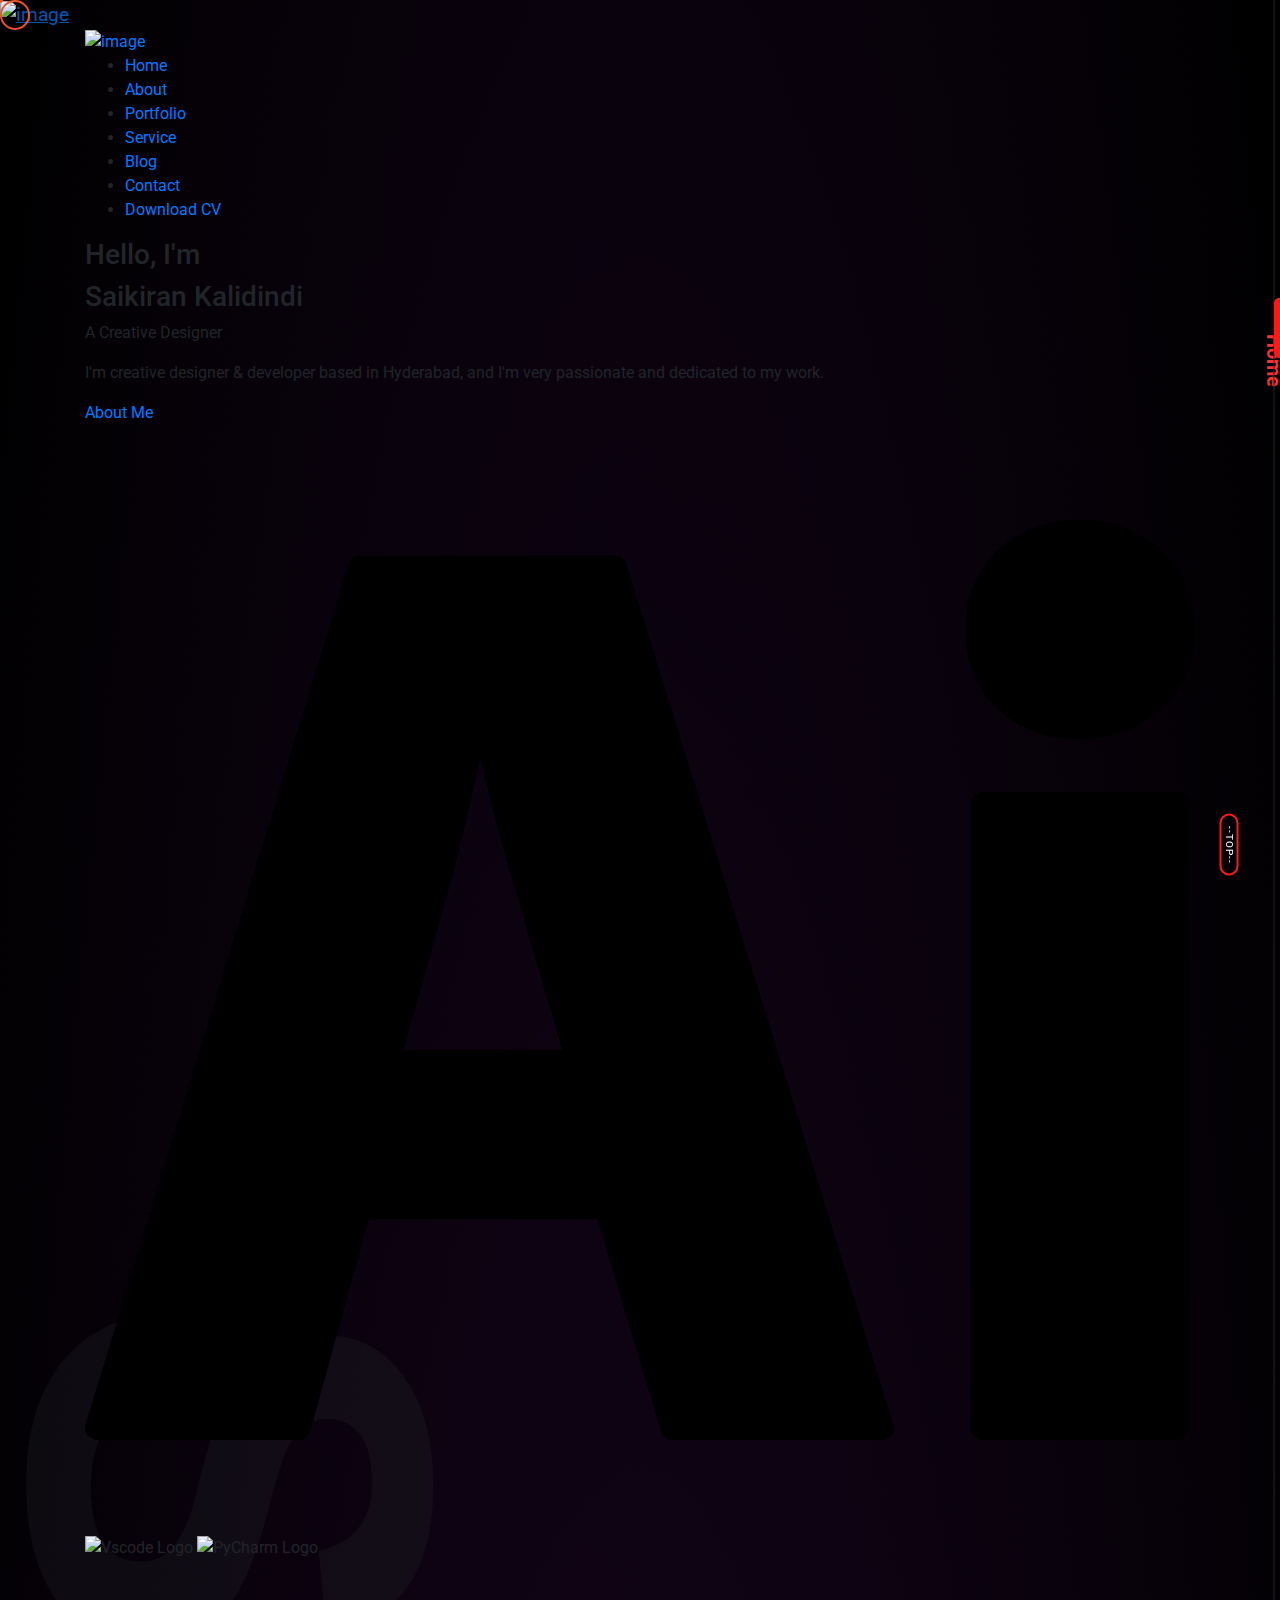
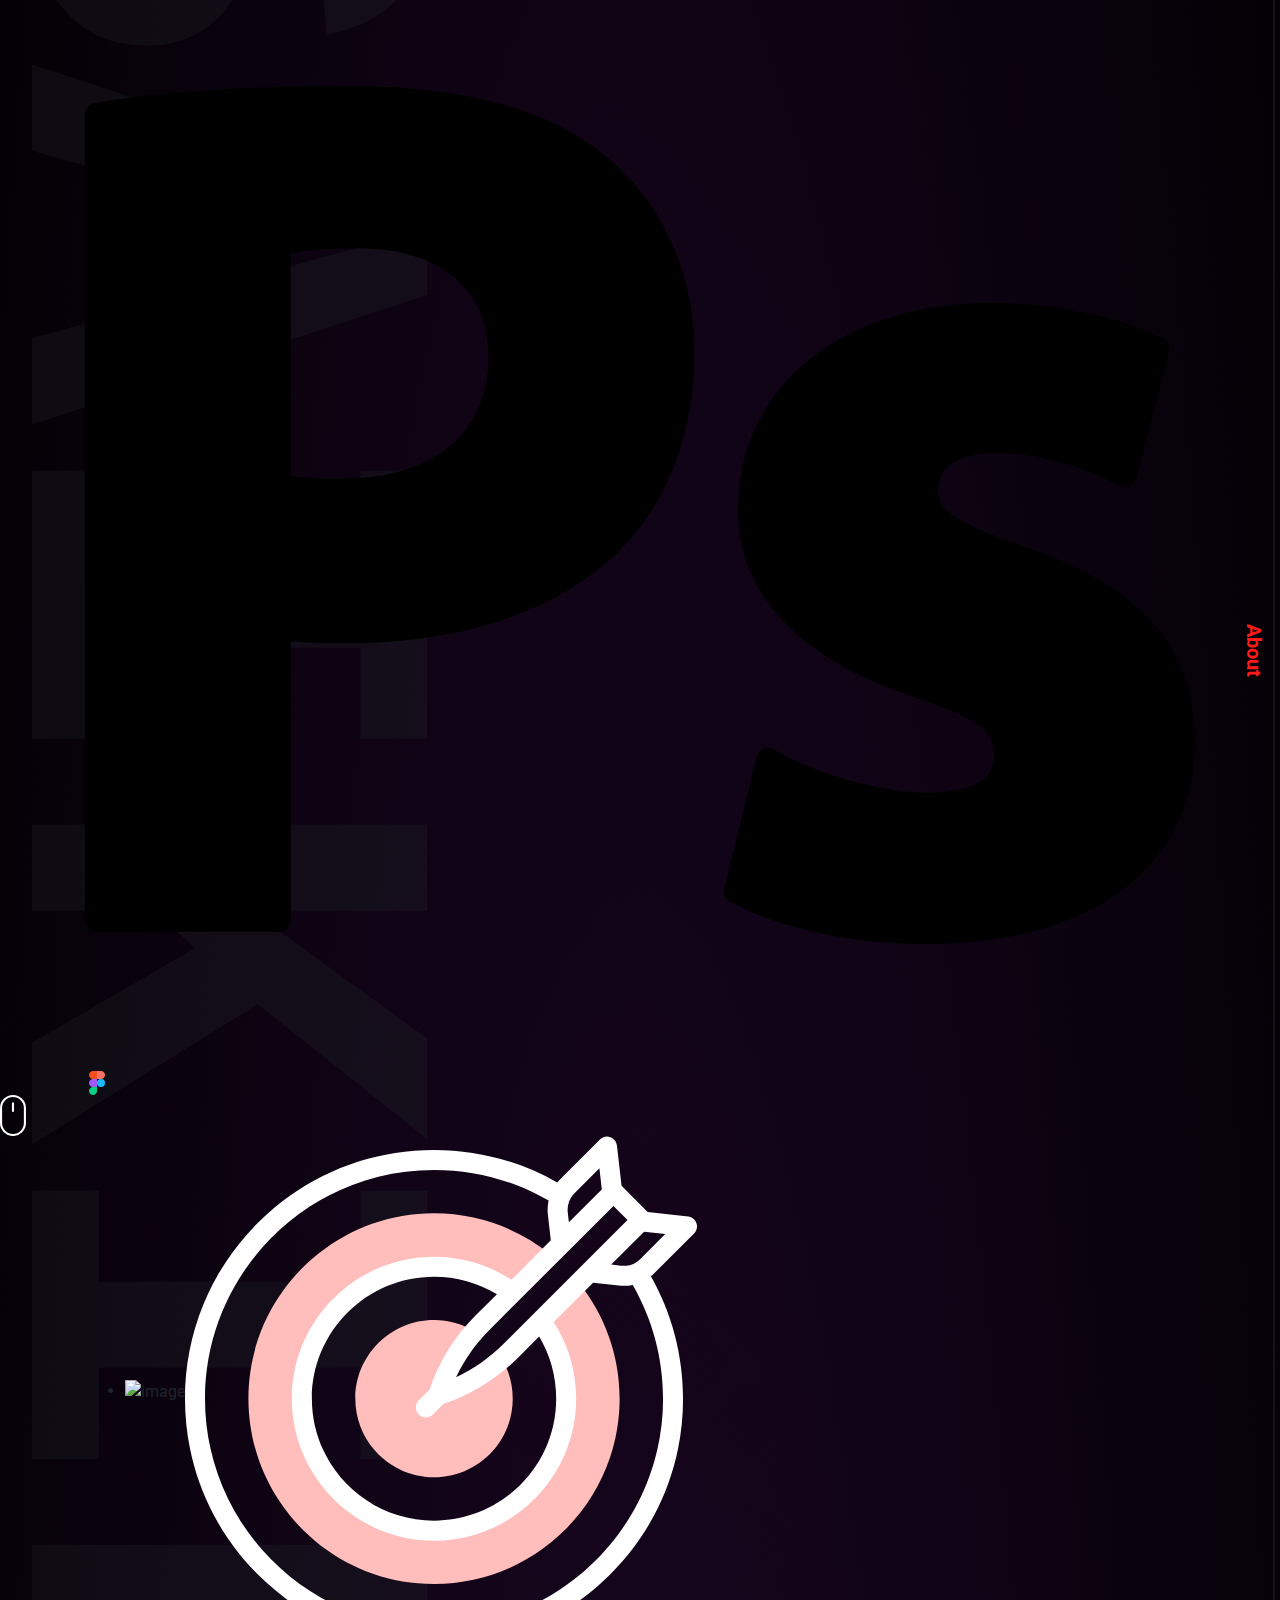
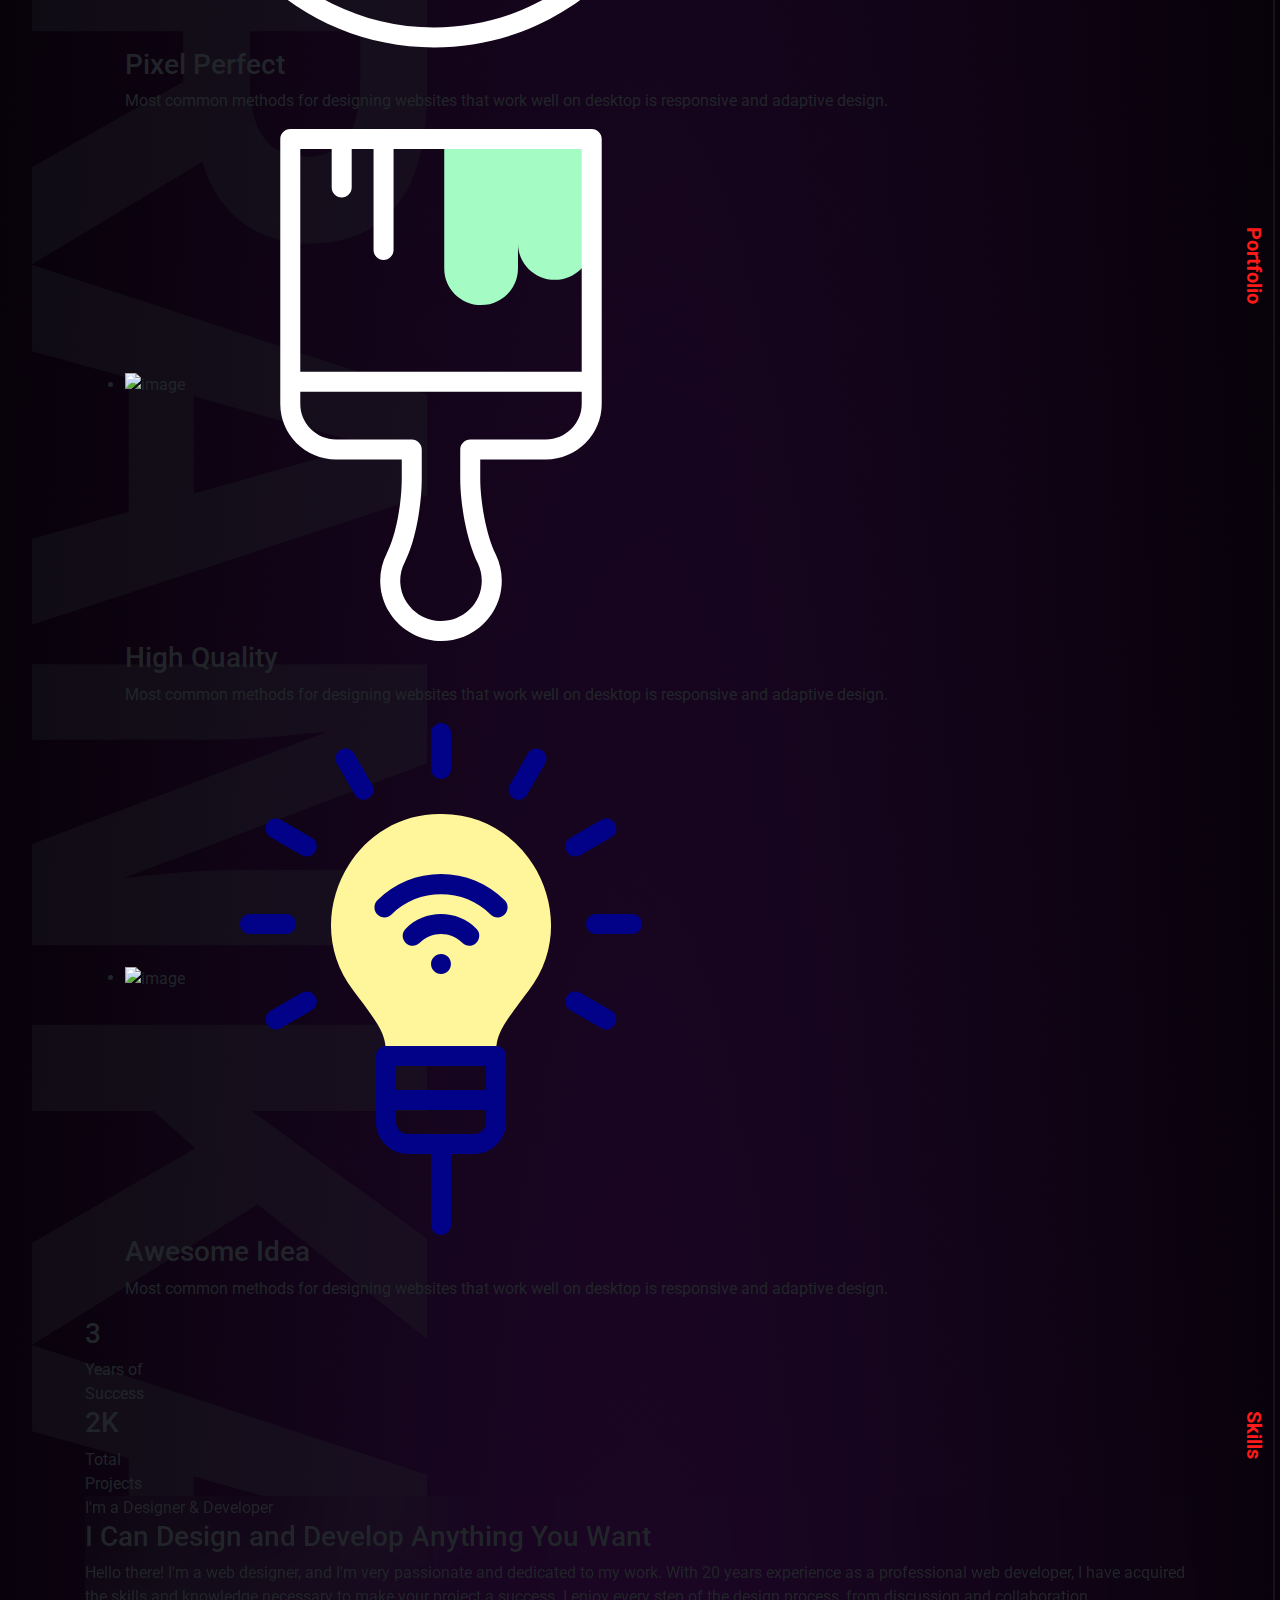
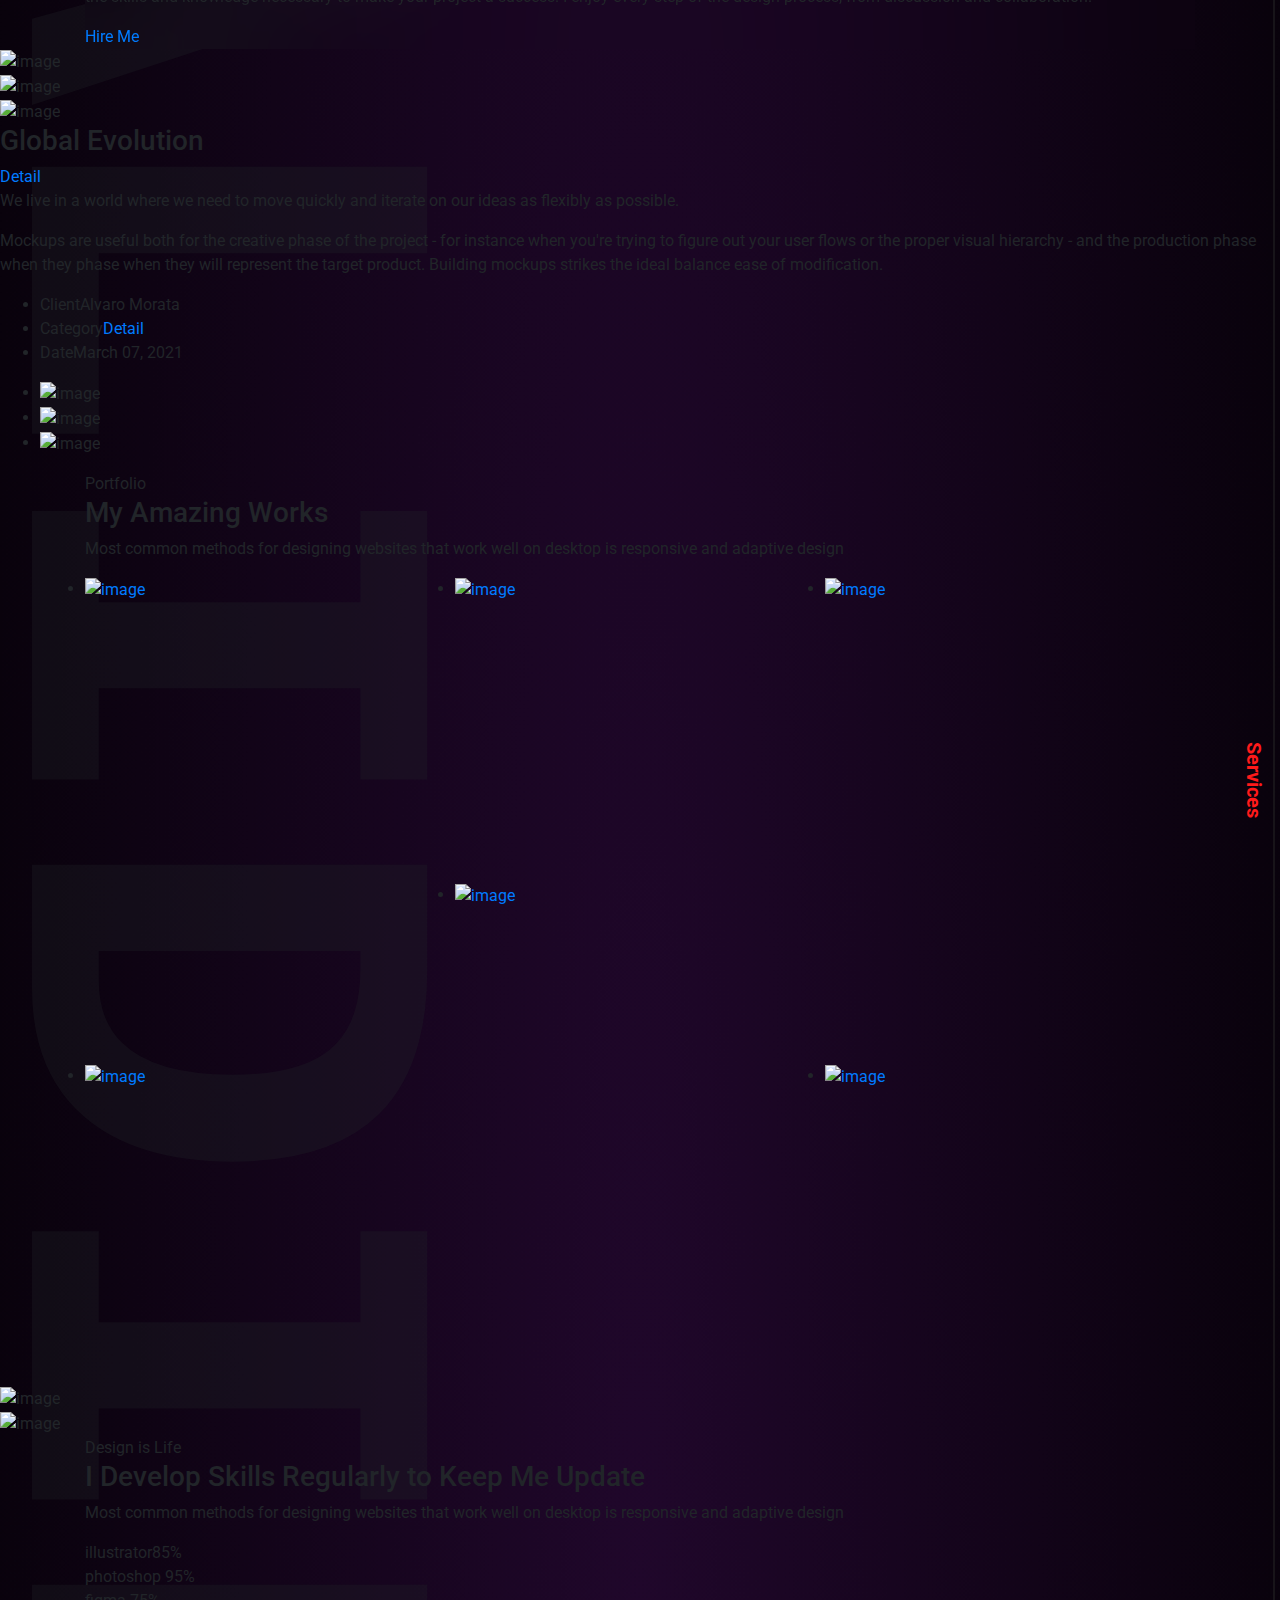
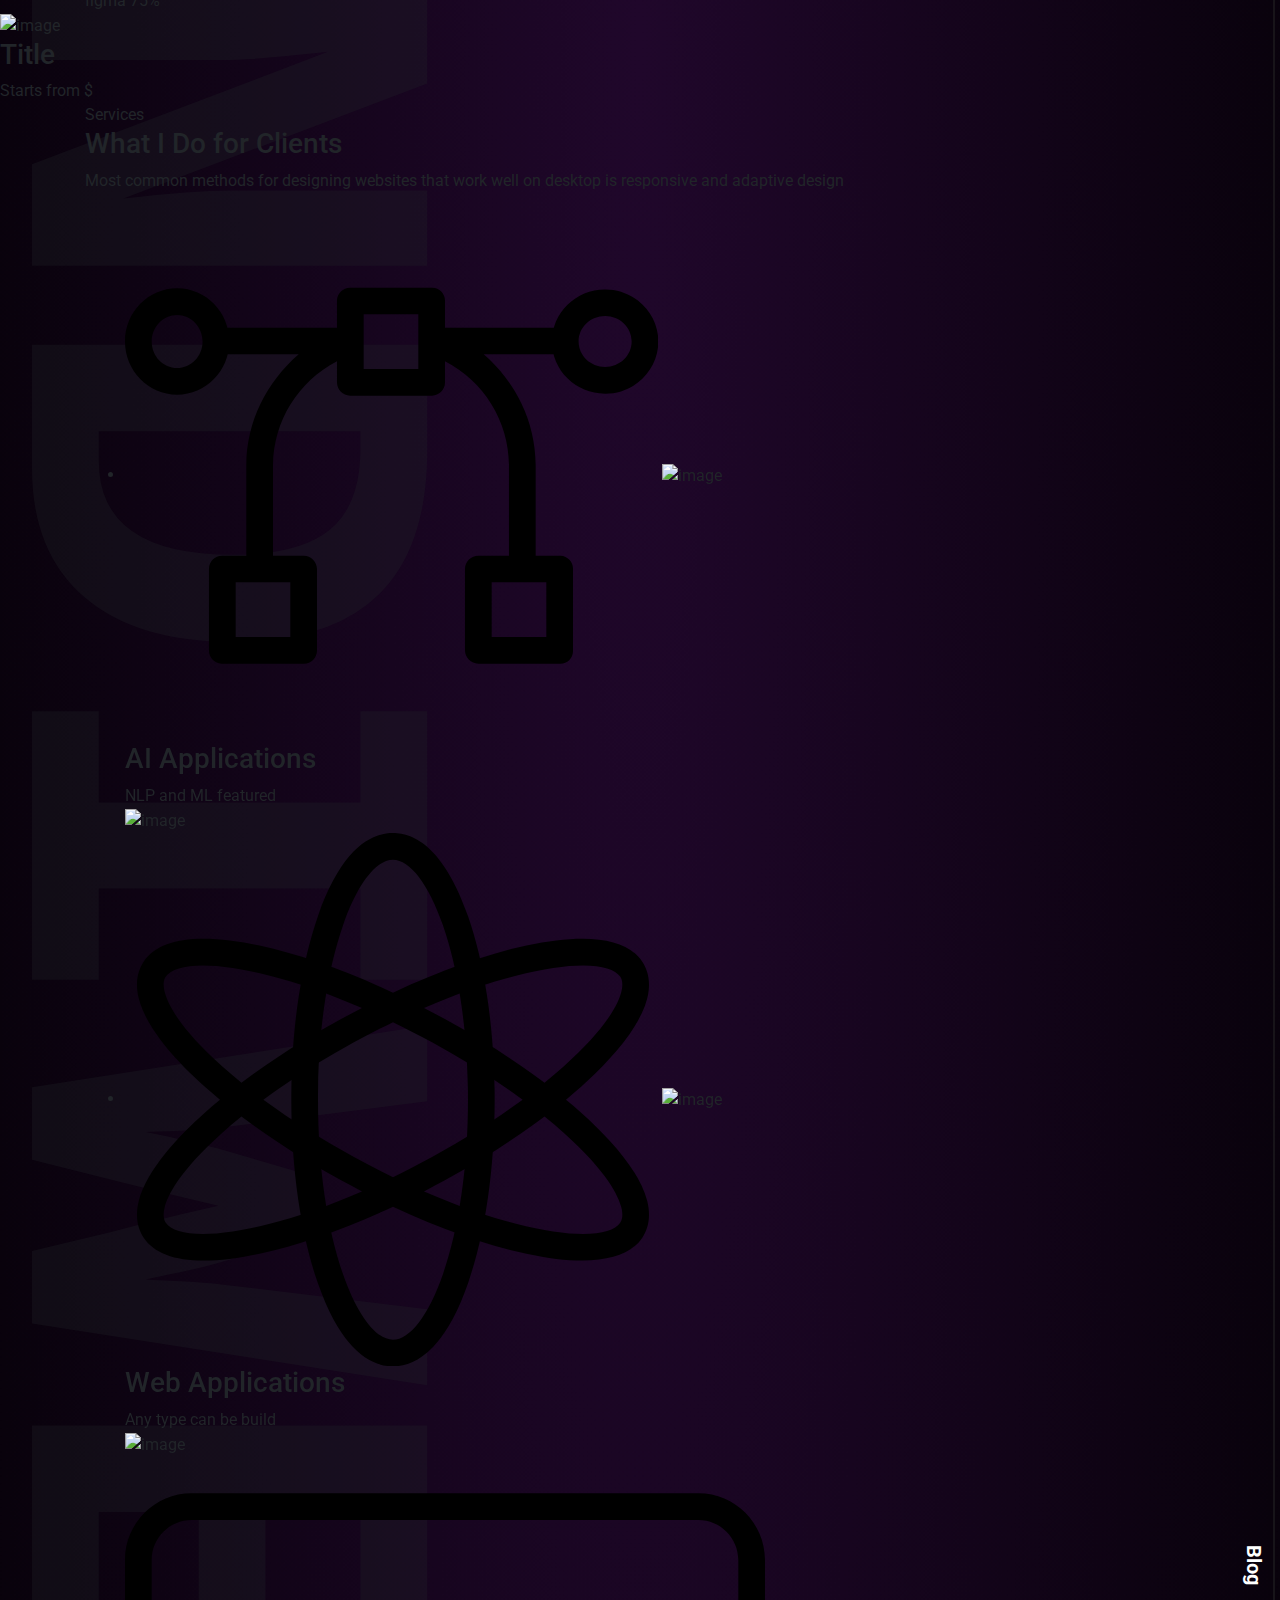
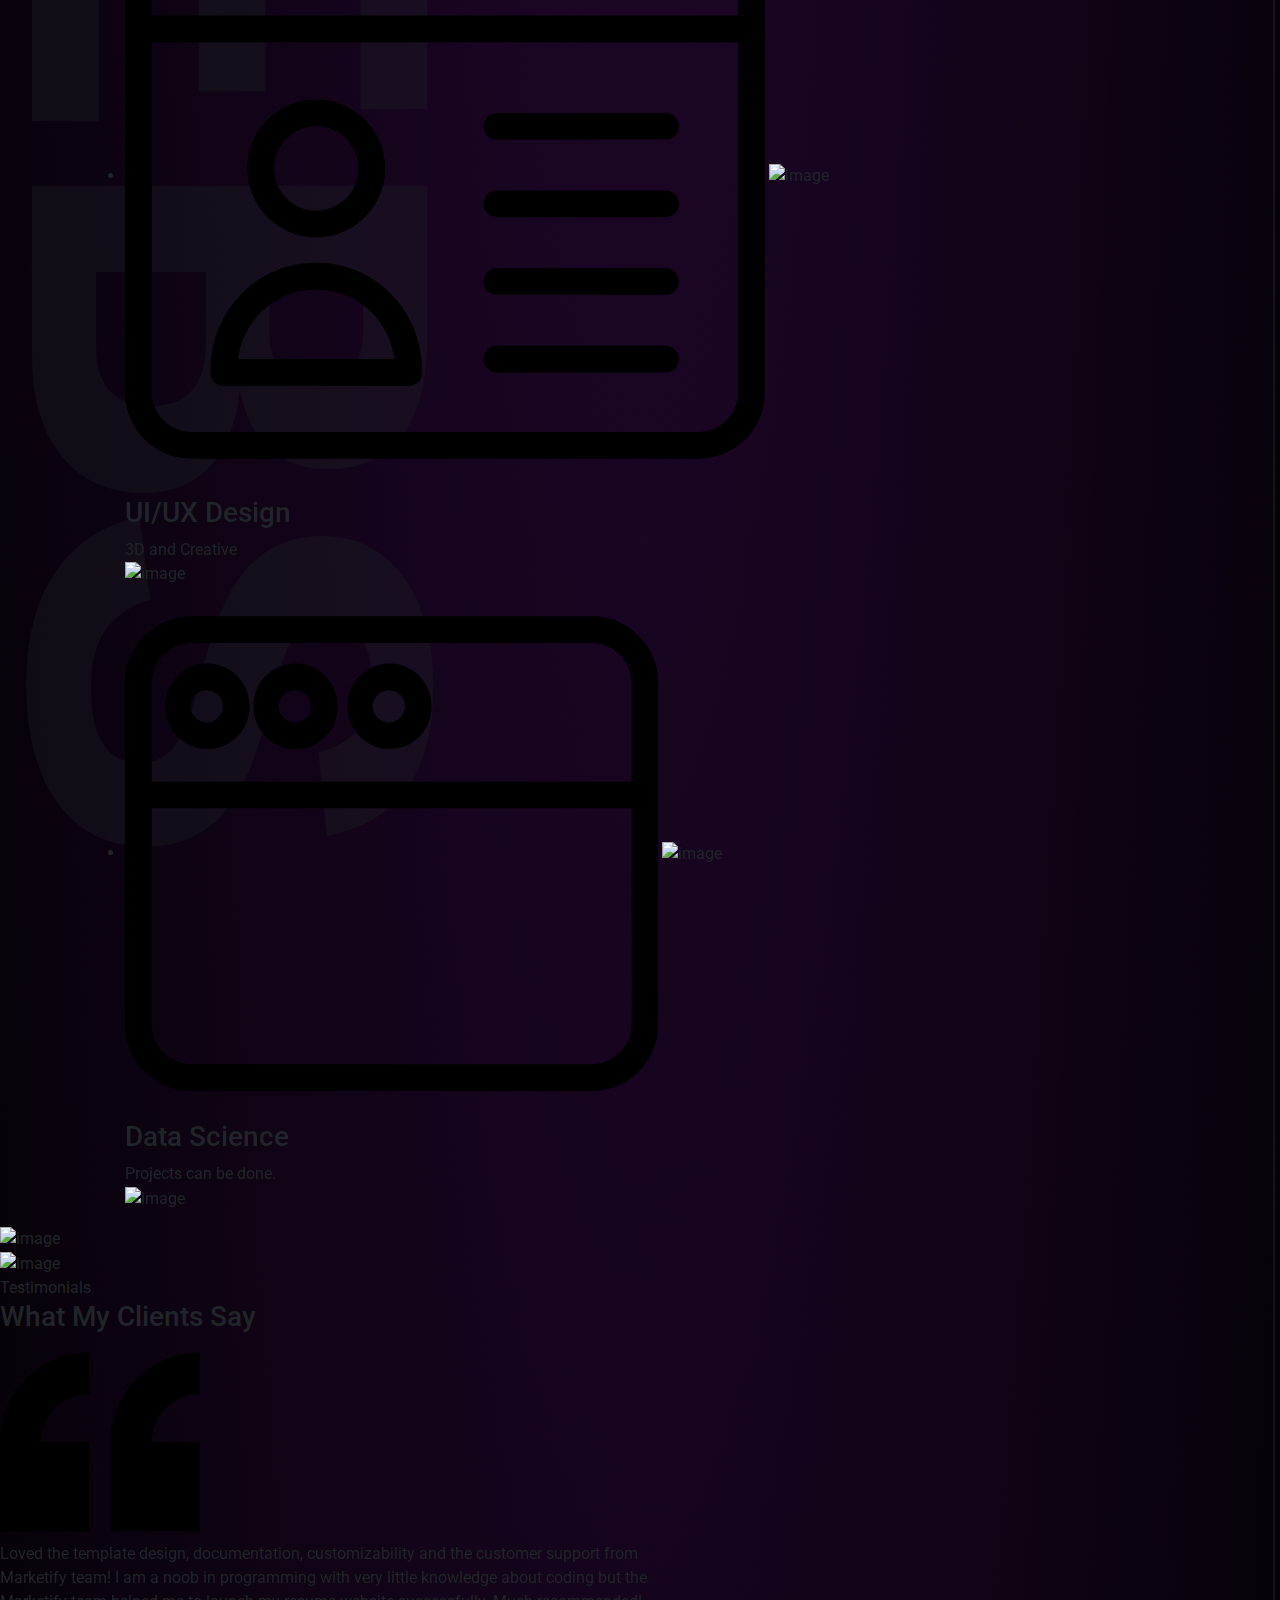
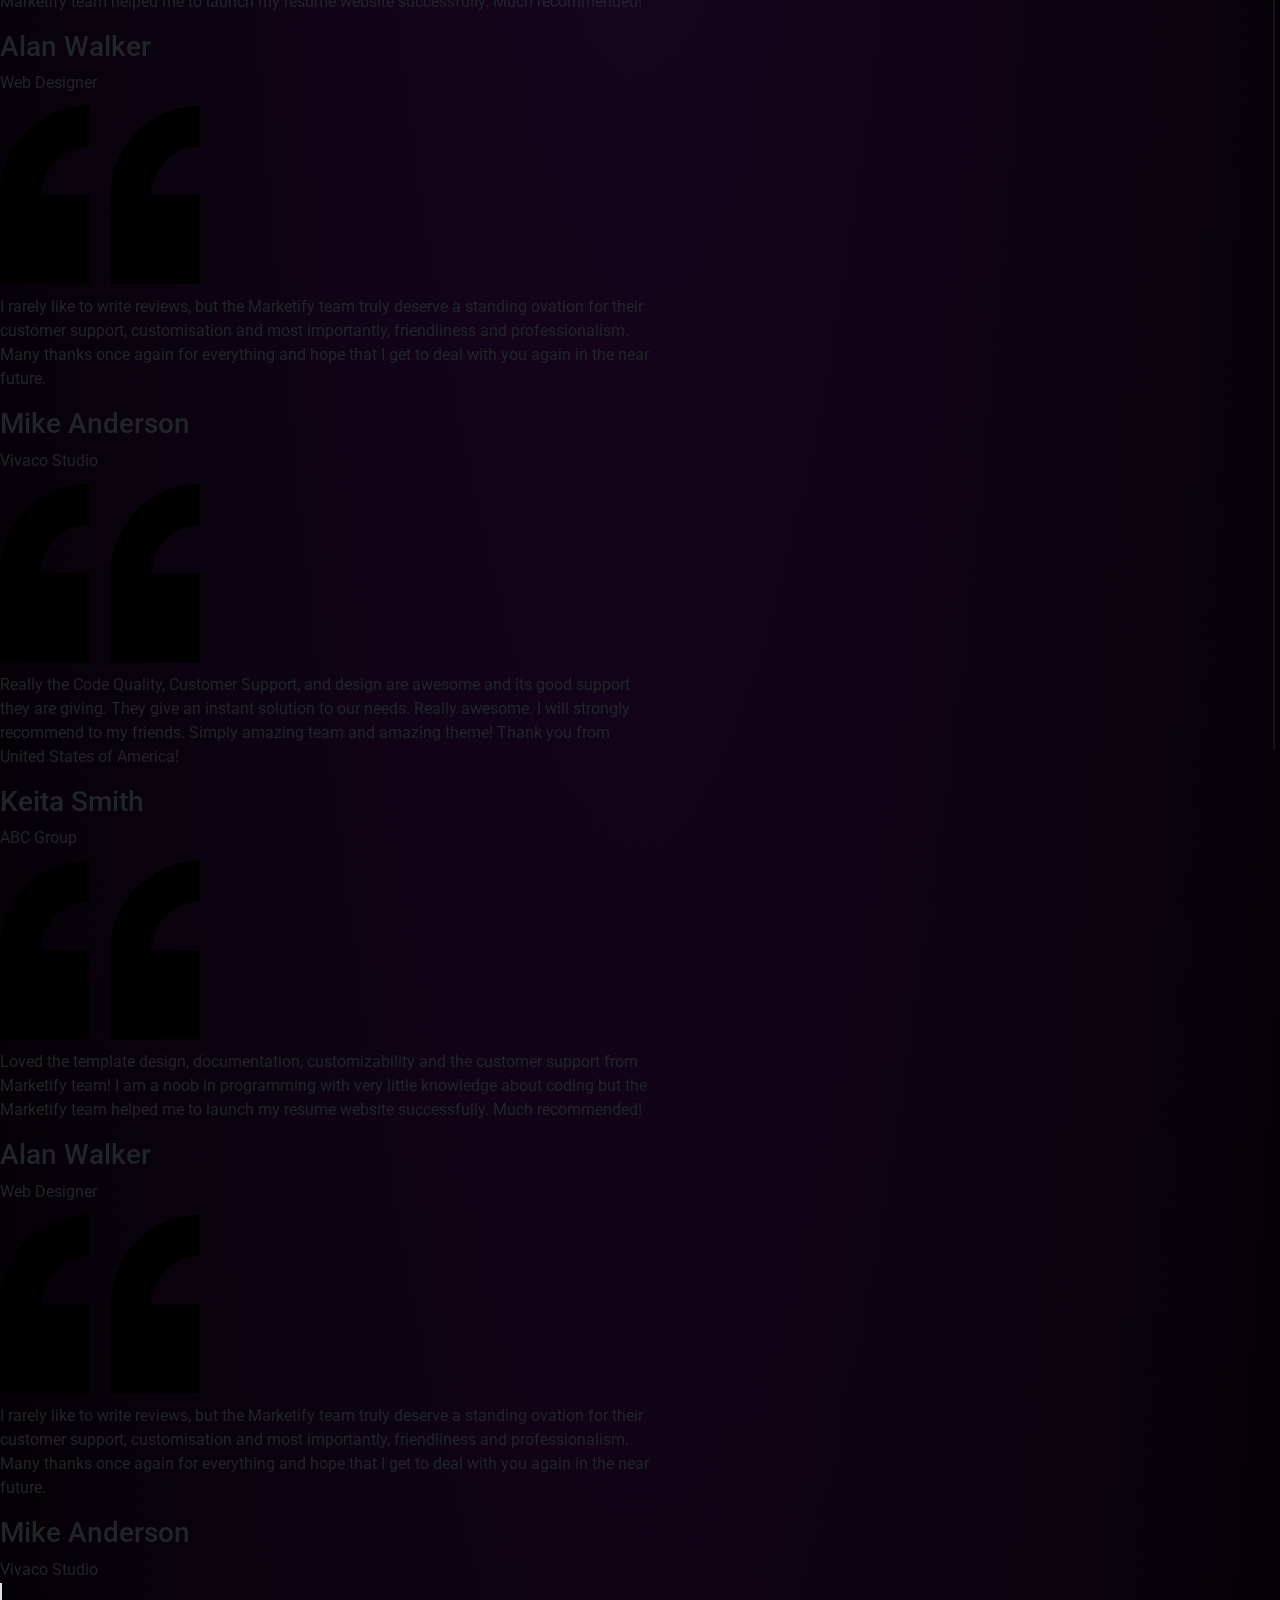
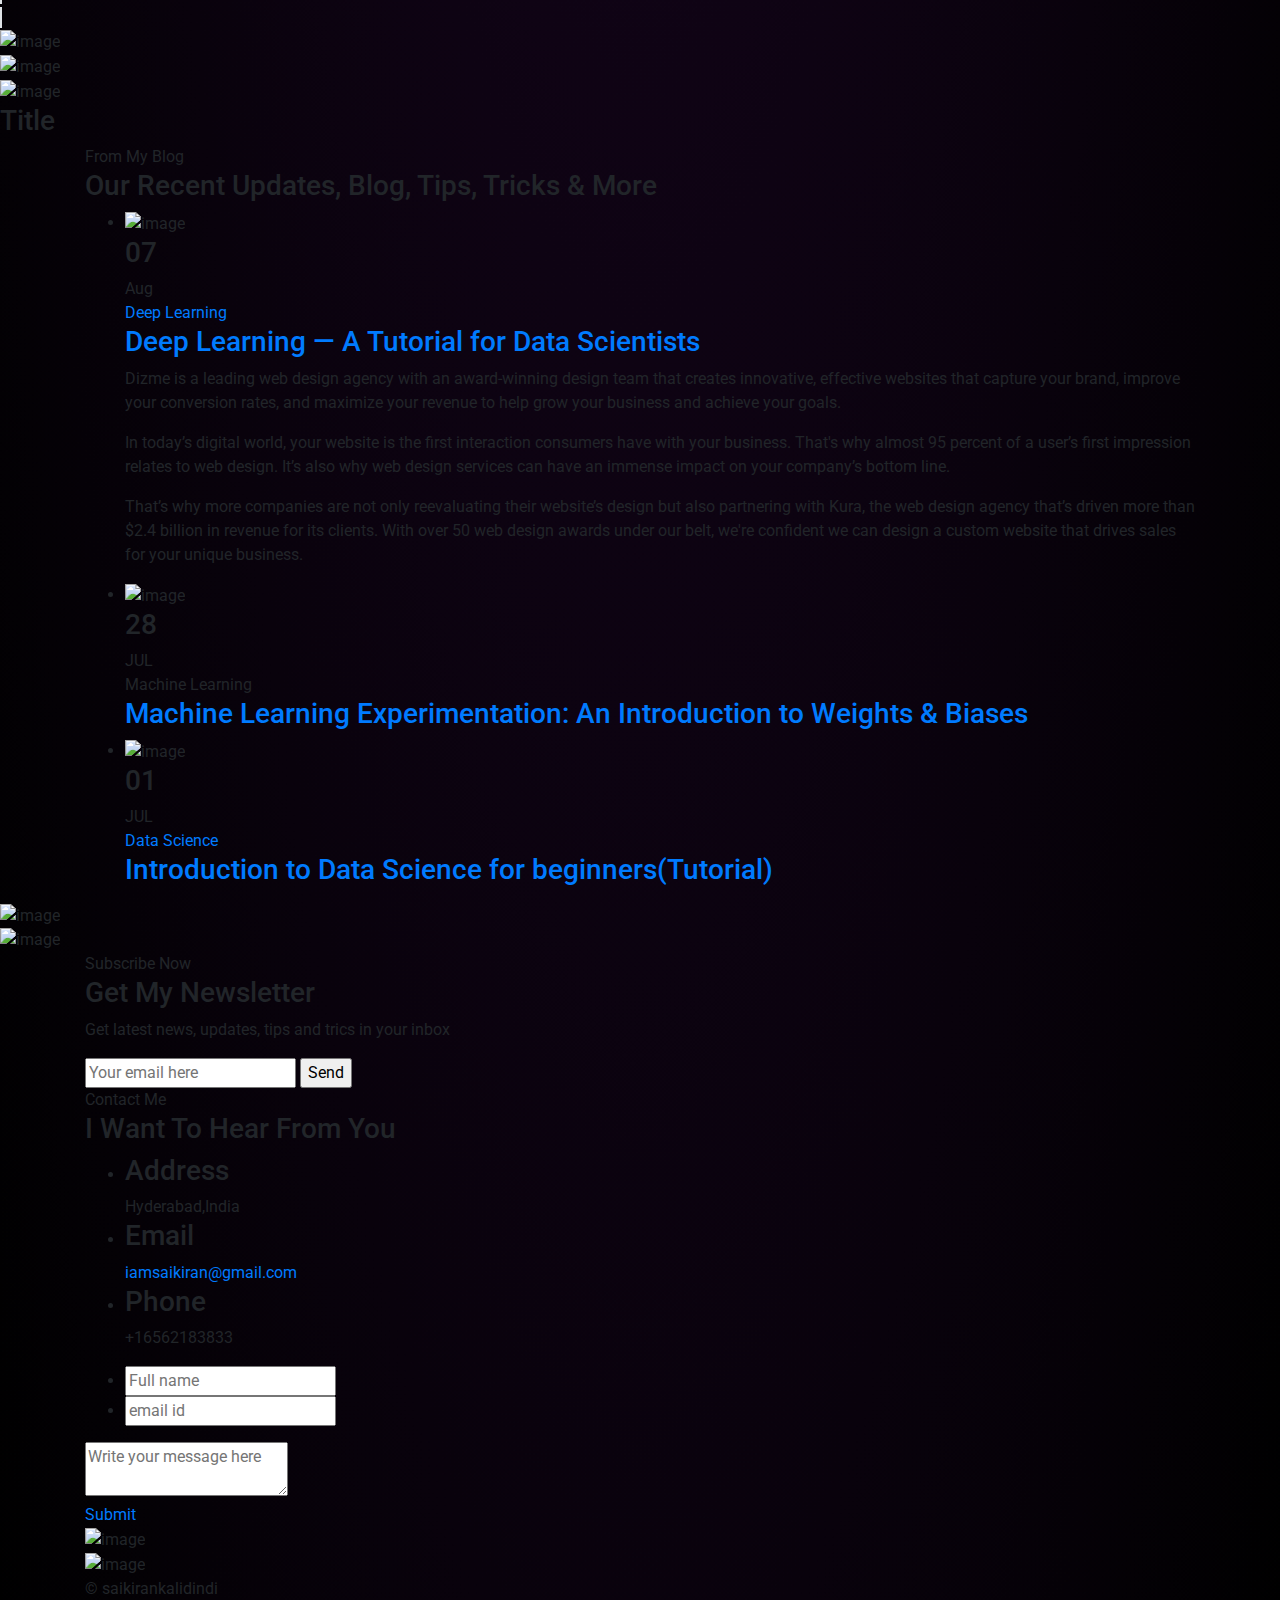
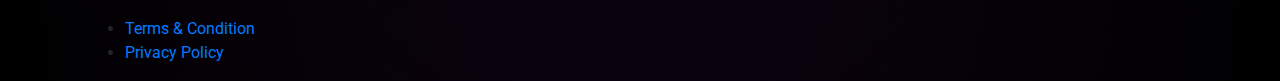
==== main.html @ b74cb687 "pill change" ====
<!DOCTYPE html>
<html lang="en">
  <head>
    <meta http-equiv="Content-Type" content="text/html; charset=UTF-8" />
    <meta name="viewport" content="width=device-width" />
    <title>Home</title>
    <meta name="next-head-count" content="5" />
    <link rel="stylesheet" href="https://fonts.googleapis.com/css?family=Roboto|Varela+Round">
    <link rel="stylesheet" href="https://stackpath.bootstrapcdn.com/bootstrap/4.5.0/css/bootstrap.min.css">
    <link rel="stylesheet" href="https://fonts.googleapis.com/icon?family=Material+Icons">
    <link rel="stylesheet" href="https://maxcdn.bootstrapcdn.com/font-awesome/4.7.0/css/font-awesome.min.css">
    <script src="https://code.jquery.com/jquery-3.5.1.min.js"></script>
    <script src="https://cdn.jsdelivr.net/npm/popper.js@1.16.0/dist/umd/popper.min.js"></script>
    <script src="https://stackpath.bootstrapcdn.com/bootstrap/4.5.0/js/bootstrap.min.js"></script>
    <script type="text/javascript" src="magicmouse.js"></script>
    <link rel="stylesheet" href="index.css">
    <link rel="preconnect" href="https://fonts.gstatic.com/" crossorigin=""/>
    <link rel="stylesheet" href="https://cdnjs.cloudflare.com/ajax/libs/font-awesome/5.15.4/css/all.min.css">
    <link rel="preconnect" href="https://fonts.gstatic.com/" crossorigin="" />
    <link rel="stylesheet" href="font-style.css">
    <link
      rel="preload"
      href="./portfolio/77fda05b67fa8952.css"
      as="style"
    />
    <link
      rel="stylesheet"
      href="./portfolio/77fda05b67fa8952.css"
      data-n-g=""
    />
    <style
      data-href="https://fonts.googleapis.com/css2?family=Jost:ital,wght@0,100;0,200;0,300;0,400;0,500;0,600;0,700;0,800;0,900;1,100;1,200;1,300;1,400;1,500;1,600;1,700;1,800;1,900&amp;display=swap"
    >
        @font-face {
  font-family: "Jost";
  font-style: normal;
  font-weight: 100;
  font-display: swap;
  src: url(https://fonts.gstatic.com/s/jost/v13/92zPtBhPNqw79Ij1E865zBUv7myjJAVF.woff)
    format("woff");
}
@font-face {
  font-family: "Jost";
  font-style: normal;
  font-weight: 200;
  font-display: swap;
  src: url(https://fonts.gstatic.com/s/jost/v13/92zPtBhPNqw79Ij1E865zBUv7mwjJQVF.woff)
    format("woff");
}
@font-face {
  font-family: "Jost";
  font-style: normal;
  font-weight: 300;
  font-display: swap;
  src: url(https://fonts.gstatic.com/s/jost/v13/92zPtBhPNqw79Ij1E865zBUv7mz9JQVF.woff)
    format("woff");
}
@font-face {
  font-family: "Jost";
  font-style: normal;
  font-weight: 400;
  font-display: swap;
  src: url(https://fonts.gstatic.com/s/jost/v13/92zPtBhPNqw79Ij1E865zBUv7myjJQVF.woff)
    format("woff");
}
@font-face {
  font-family: "Jost";
  font-style: normal;
  font-weight: 500;
  font-display: swap;
  src: url(https://fonts.gstatic.com/s/jost/v13/92zPtBhPNqw79Ij1E865zBUv7myRJQVF.woff)
    format("woff");
}
@font-face {
  font-family: "Jost";
  font-style: normal;
  font-weight: 600;
  font-display: swap;
  src: url(https://fonts.gstatic.com/s/jost/v13/92zPtBhPNqw79Ij1E865zBUv7mx9IgVF.woff)
    format("woff");
}

  </style>
  <style>
    .background-text {
      font-family: monospace;
      font-size: 600px;
      font-weight: bold;
      position: absolute;
      top: 565%;
      left: 15%;
      transform: translate(-50%, -50%) rotate(90deg); /* Rotate by 90 degrees */
      z-index: -1;
      opacity: 0.3;
    }
  </style>
<style>
  .dizme_tm_about{
    position: relative;
    overflow: hidden;
  }

  .dizme_tm_about::before {
    content: "";
    position: absolute;
    top: 75%;
    left: 70%;
    transform: translate(-50%, -50%);
    width: 530px; /* Adjust the size of the circle */
    height: 530px; /* Adjust the size of the circle */
    background: radial-gradient(#20072b, #5823ad); 
 /* Background color and opacity */
    border-radius: 100%;
    z-index: -1;
    opacity: 0;
    transition: opacity 0.3s ease;
  }

  .dizme_tm_about:hover::before {
    opacity: 1;
  }

  .dizme_tm_skills{
    position: relative;
    overflow: hidden;
  }

  .dizme_tm_skills::before {
    content: "";
    position: absolute;
    top: 50%;
    left: 70%;
    transform: translate(-50%, -50%);
    width: 500px; /* Adjust the size of the circle */
    height: 500px; /* Adjust the size of the circle */
    background: radial-gradient(#20072b, #5823ad); 
 /* Background color and opacity */
    border-radius: 100%;
    z-index: -1;
    opacity: 0;
    transition: opacity 0.3s ease;
  }

  .dizme_tm_skills:hover::before {
    opacity: 1;
  }

  a:hover {
        font-size: 1.2em; /* Change the font size to your desired value */
    }

  body.dark {
     background: radial-gradient(#20072b, #000000);
     transition: background 0.5s;
    }

  body.dark.mouse-move-active {
      background: radial-gradient(#20072b, #000000);
    }

  .pill {
    width: 20px;
    height: 60px;
    background-color: #ff1a1a;
    position: absolute;
    top: 0;
    left:99.5%;
    border: 2px solid #ffffff00;
    padding: 10px 20px; /* Add padding for spacing inside the button */
    border-radius: 5px; /* Add rounded corners for button appearance */
    cursor: pointer; /* Add pointer cursor for better interaction */
    transition: background-color 0.3s, color 0.3s; 
}
  .home-text {
    font-size: 20px;
    font-weight: bold;
    position: absolute;
    color: #ff3030;
    top: 40%;
    left: 99.5%;
    transform: translate(-50%, -50%) rotate(90deg);
    z-index: -1;
  }

  .about-text {
    font-size: 20px;
    font-weight: bold;
    position: absolute;
    color: #ff1a1a;
    top: 250%;
    left: 98%;
    transform: translate(-50%, -50%)rotate(90deg);
    z-index: -1;
  }

  .portfolio-text {
    font-size: 20px;
    font-weight: bold;
    position: absolute;
    color: #ff1a1a;
    top: 385%;
    left: 98%;
    transform: translate(-50%, -50%)rotate(90deg);
    z-index: -1;
  }

  .skills-text {
    font-size: 20px;
    font-weight: bold;
    position: absolute;
    color: #ff1a1a;
    top: 515%;
    left: 98%;
    transform: translate(-50%, -50%)rotate(90deg);
    z-index: -1;
  }

  .services-text {
    font-size: 20px;
    font-weight: bold;
    position: absolute;
    color: #ff1a1a;
    top: 620%;
    left: 98%;
    transform: translate(-50%, -50%)rotate(90deg);
    z-index: -1;
  }

  .blog-text {
    font-size: 20px;
    font-weight: bold;
    position: absolute;
    color: #ffffff;
    top: 885%;
    left: 98%;
    transform: translate(-50%, -50%)rotate(90deg);
    z-index: -1;
  }


.vertical-line {
    border-left: 0.1vw solid rgb(39, 39, 39);
    height: 1150vh;
    position: absolute;
    left: 99.5%;
    top: 0;
    transform: translateX(-50%);
}

body {
    overflow: auto;
    scrollbar-width: none; /* For Firefox */
    -ms-overflow-style: none; /* For Internet Explorer/Edge */
}

body::-webkit-scrollbar {
    display: none; /* For Chrome, Safari, and Opera */
}

</style>

  
  
  </head>
  <body class="dark">
    <div class="vertical-line"></div>
    <div class="pill"></div>
    <div id="myModal" class="modal fade">
      <div class="modal-dialog modal-confirm">
        <div class="modal-content">
          <div class="modal-header">
            <div class="icon-box">
              <i class="material-icons">&#xE876;</i>
            </div>        
            <h4 class="modal-title w-100">Awesome!</h4> 
          </div>
          <div class="modal-body">
            <p class="text-center">Subscribed!. You will get updates to your mail.</p>
          </div>
          <div class="modal-footer">
            <button class="btn btn-success btn-block" data-dismiss="modal">OK</button>
          </div>
        </div>
      </div>
    </div>  
    <div class="content">
      <div class="dizme_tm_all_wrap" data-magic-cursor="hidden">
        <div class="dizme_tm_mobile_menu">
          <div class="mobile_menu_inner">
            <div class="mobile_in">
              <div class="logo">
                <a href="#"
                  ><img src="logo_footer.webp" alt="image"
                /></a>
              </div>
              <div class="trigger">
                <div class="hamburger hamburger--slider">
                  <div class="hamburger-box">
                    <div class="hamburger-inner"></div>
                  </div>
                </div>
              </div>
            </div>
          </div>
          <div class="dropdown" style="display: none">
            <div class="dropdown_inner">
              <ul class="anchor_nav">
                <li class="current  magic-hover magic-hover__square">
                  <a class="" href="#home">Home</a>
                </li>
                <li class="magic-hover magic-hover__square">
                  <a class="" href="#about">About</a>
                </li>
                <li class="magic-hover magic-hover__square">
                  <a class="" href="#portfolio"
                    >Portfolio</a
                  >
                </li>
                <li class="magic-hover magic-hover__square">
                  <a class="" href="#service"
                    >Service</a
                  >
                </li>
                <li class="magic-hover magic-hover__square">
                  <a class="" href="#blog">Blog</a>
                </li>
                <li class="magic-hover magic-hover__square">
                  <a href="#contact"
                    >Contact</a
                  >
                </li>
                <li class="download_cv">
                  <a href="resume.pdf" download="resume.pdf" target="_blank"
                    ><span>Download CV</span></a
                  >
                </li>
              </ul>
            </div>
          </div>
        </div>
        <div class="dizme_tm_header">
          <div class="container">
            <div class="inner">
              <div class="logo">
                <a href="#"
                  ><img src="logo_footer.webp" alt="image"
                /></a>
              </div>
              <div class="menu">
                <ul class="anchor_nav">
                  <li class="current">
                    <a class="magic-hover magic-hover__square" href="#home">Home</a>
                  </li>
                  <li class="">
                    <a class="magic-hover magic-hover__square" href="#about"
                      >About</a
                    >
                  </li>
                  <li class="">
                    <a class="magic-hover magic-hover__square" href="#portfolio"
                      >Portfolio</a
                    >
                  </li>
                  <li class="">
                    <a class="magic-hover magic-hover__square" href="#service"
                      >Service</a
                    >
                  </li>
                  <li class="">
                    <a class="magic-hover magic-hover__square" href="#blog">Blog</a>
                  </li>
                  <li class="">
                    <a class="magic-hover magic-hover__square" href="#contact"
                      >Contact</a
                    >
                  </li>
                  <li class="download_cv">
                    <a href="resume.pdf" download="saikirankalidindi.pdf" target="blank" 
                      ><span>Download CV</span></a
                    >
                  </li>
                </ul>
              </div>
            </div>
          </div>
        </div>
        <div class="dizme_tm_section" id="home">
          <div class="dizme_tm_hero">
            <div class="container">
              <div class="content">
                <div class="details">
                  <div class="hello">
                    <h3 class="orangeText">Hello, I'm</h3>
                  </div>
                  <div class="name"><h3>Saikiran Kalidindi</h3></div>
                  <div class="job">
                    <p>
                      <!-- --><span id="app" class="greenText">A Creative Designer</span>
                    </p>
                  </div>
                  <div class="text">
                    <p>
                      I'm creative designer & developer based in Hyderabad, and I'm very
                      passionate and dedicated to my work.
                    </p>
                  </div>
                  <div class="button">
                    <div class="dizme_tm_button">
                      <a
                        class="anchor" 
                        href="#about"
                        ><span>About Me</span></a
                      >
                    </div>
                  </div>
                </div>
                <div class="avatar">
                  <div class="image">
                    <span class="skills illustrator anim_moveBottom"
                      ><svg
                        xmlns="http://www.w3.org/2000/svg"
                        xmlns:xlink="http://www.w3.org/1999/xlink"
                        version="1.1"
                        id="Layer_1"
                        x="0px"
                        y="0px"
                        viewBox="0 0 231.597 231.597"
                        xml:space="preserve"
                        class="svg replaced-svg"
                      >
                        <g id="XMLID_449_">
                          <path
                            id="XMLID_450_"
                            d="M2.499,211.77h42.076c1.123,0,2.109-0.749,2.41-1.832l12.271-44.237h47.637l13.313,44.289   c0.318,1.057,1.291,1.78,2.395,1.78h43.672c0.008,0,0.016,0,0.02,0c1.381,0,2.5-1.119,2.5-2.5c0-0.369-0.078-0.719-0.223-1.034   l-55.564-179.19c-0.324-1.046-1.293-1.76-2.389-1.76h-53.26c-1.1,0-2.07,0.718-2.391,1.769L0.109,208.539   c-0.23,0.758-0.09,1.581,0.381,2.218C0.962,211.394,1.706,211.77,2.499,211.77z M99.554,130.342H66.511l9.764-34.902   c1.773-6.289,3.449-13.731,5.07-20.928c0.371-1.653,0.736-3.275,1.098-4.861c2.145,8.622,4.504,17.937,6.869,25.815L99.554,130.342   z"
                          ></path>
                          <path
                            id="XMLID_453_"
                            d="M187.288,76.551c-1.381,0-2.5,1.119-2.5,2.5V209.27c0,1.381,1.119,2.5,2.5,2.5h40.477   c1.381,0,2.5-1.119,2.5-2.5V79.051c0-1.381-1.119-2.5-2.5-2.5H187.288z"
                          ></path>
                          <path
                            id="XMLID_454_"
                            d="M207.261,65.571c14.102,0,24.336-9.563,24.336-22.795c-0.307-13.512-10.205-22.949-24.07-22.949   c-7.078,0-13.363,2.442-17.697,6.878c-4.067,4.16-6.234,9.886-6.108,16.127c-0.129,6.043,2.043,11.666,6.119,15.84   C194.185,63.121,200.372,65.571,207.261,65.571z"
                          ></path>
                        </g>
                        <g></g>
                        <g></g>
                        <g></g>
                        <g></g>
                        <g></g>
                        <g></g>
                        <g></g>
                        <g></g>
                        <g></g>
                        <g></g>
                        <g></g>
                        <g></g>
                        <g></g>
                        <g></g>
                        <g></g></svg>
                        <span class="skills figma anim_moveBottom"
                      ><img src="visual-studio-code-1.svg" alt="Vscode Logo">
                        <span class="skills photoshop anim_moveBottom"
                      ><img src="pycharm-svgrepo-com.svg" alt="PyCharm Logo">

                    <span class="skills photoshop anim_moveBottom"
                      ><svg
                        xmlns="http://www.w3.org/2000/svg"
                        xmlns:xlink="http://www.w3.org/1999/xlink"
                        version="1.1"
                        id="Layer_1"
                        x="0px"
                        y="0px"
                        viewBox="0 0 243.852 243.852"
                        xml:space="preserve"
                        class="svg replaced-svg"
                      >
                        <g id="XMLID_309_">
                          <path
                            id="XMLID_311_"
                            d="M45.213,211.003v-61.364c3.273,0.319,7.133,0.485,11.346,0.485c25.676,0,46.436-6.773,60.043-19.594   c11.146-10.589,17.287-26.365,17.287-44.42c0-17.536-7.334-33.392-20.109-43.494c-12.559-10.045-31.014-14.929-56.42-14.929   c-22.008,0-40.605,1.266-55.279,3.764C0.879,31.654,0,32.696,0,33.915v177.088c0,1.381,1.119,2.5,2.5,2.5h40.213   C44.094,213.503,45.213,212.384,45.213,211.003z M45.213,113.339V64.405c2.455-0.471,7.066-1.094,14.275-1.094   c18.551,0,29.19,8.698,29.19,23.863c0,16.776-12.105,26.793-32.385,26.793C51.428,113.967,47.963,113.775,45.213,113.339z"
                          ></path>
                          <path
                            id="XMLID_334_"
                            d="M206.76,129.02c-16.568-5.798-19.363-8.559-19.363-12.553c0-7.093,8.109-8.152,12.945-8.152   c10.268,0,20.979,3.852,27.031,7.15c0.678,0.369,1.484,0.405,2.193,0.098c0.705-0.308,1.232-0.924,1.424-1.67l7.191-27.959   c0.293-1.141-0.25-2.332-1.303-2.858c-7.465-3.732-21.332-7.721-37.869-7.721c-32.674,0-55.494,18.549-55.494,45.065   c-0.221,12.937,6.317,30.649,38.725,41.558c15.742,5.248,17.465,7.975,17.465,12.542c0,2.082,0,8.418-14.809,8.418   c-11.094,0-26.072-4.927-33.588-9.491c-0.682-0.413-1.516-0.478-2.252-0.174c-0.734,0.303-1.281,0.938-1.473,1.71l-7.189,29.028   c-0.274,1.107,0.236,2.258,1.238,2.8c10.998,5.944,26.768,9.354,43.264,9.354c36.365,0,58.955-17.08,58.955-44.608   C243.563,150.866,232.119,137.746,206.76,129.02z"
                          ></path>
                        </g>
                        <g></g>
                        <g></g>
                        <g></g>
                        <g></g>
                        <g></g>
                        <g></g>
                        <g></g>
                        <g></g>
                        <g></g>
                        <g></g>
                        <g></g>
                        <g></g>
                        <g></g>
                        <g></g>
                        <g></g></svg>
                    <span class="skills figma anim_moveBottom"
                      ><svg
                        xmlns="http://www.w3.org/2000/svg"
                        width="24px"
                        height="24px"
                        viewBox="0 0 24 24"
                        class="svg replaced-svg"
                      >
                        <g
                          fill="none"
                          fill-rule="evenodd"
                          transform="translate(4)"
                        >
                          <circle cx="12" cy="12" r="4" fill="#19BCFE"></circle>
                          <path
                            fill="#09CF83"
                            d="M4,24 C6.209139,24 8,22.209139 8,20 C8,19.3969461 8,18.0636128 8,16 C6.20303877,16 4.86970543,16 4,16 C1.790861,16 0,17.790861 0,20 C0,22.209139 1.790861,24 4,24 Z"
                          ></path>
                          <path
                            fill="#A259FF"
                            d="M4,16 C4.73637967,16 6.069713,16 8,16 L8,8 C6.069713,8 4.73637967,8 4,8 C1.790861,8 0,9.790861 0,12 C0,14.209139 1.790861,16 4,16 Z"
                          ></path>
                          <path
                            fill="#F24E1E"
                            d="M4,8 C4.73637967,8 6.069713,8 8,8 L8,0 C6.069713,0 4.73637967,0 4,0 C1.790861,0 0,1.790861 0,4 C0,6.209139 1.790861,8 4,8 Z"
                          ></path>
                          <path
                            fill="#FF7262"
                            d="M12,8 L8,8 L8,8 L8,0 L12,0 L12,0 C14.209139,0 16,1.790861 16,4 C16,6.209139 14.209139,8 12,8 Z"
                          ></path>
                        </g></svg>
                    </span>
                  </div>
                </div>
              </div>
            </div>
            <div class="dizme_tm_down">
              <a
                class="anchor"
                href="#process"
                ><svg
                  class="magic-hover magic-hover__square"
                  width="26px"
                  height="100%"
                  viewBox="0 0 247 390"
                  version="1.1"
                  xmlns="http://www.w3.org/2000/svg"
                  xmlns:xlink="http://www.w3.org/1999/xlink"
                  style="
                    fill-rule: evenodd;
                    clip-rule: evenodd;
                    stroke-linecap: round;
                    stroke-linejoin: round;
                    stroke-miterlimit: 1.5;
                  "
                >
                  <path
                    id="wheel"
                    d="M123.359,79.775l0,72.843"
                    style="fill: none; stroke: #fff; stroke-width: 20"
                  ></path>
                  <path
                    id="mouse"
                    d="M236.717,123.359c0,-62.565 -50.794,-113.359 -113.358,-113.359c-62.565,0 -113.359,50.794 -113.359,113.359l0,143.237c0,62.565 50.794,113.359 113.359,113.359c62.564,0 113.358,-50.794 113.358,-113.359l0,-143.237Z"
                    style="fill: none; stroke: #fff; stroke-width: 20"
                  ></path></svg>
              </a>
            </div>
          </div>  
      </div>
      <div class="home-text">
        Home
      </div>
        </div>
        <div class="dizme_tm_section" id="process">
          <div class="dizme_tm_process">
            <div class="container">
              <div class="list">
                <ul>
                  <li
                    class="wow fadeInUp"
                    data-wow-duration="1s"
                    style="visibility: visible; animation-duration: 1s"
                  >
                    <div class="list_inner">
                      <div class="icon">
                        <span
                          ><img
                            class="brush"
                            src="portfolio/1.png"
                            alt="image" /><svg
                            xmlns="http://www.w3.org/2000/svg"
                            id="Capa_1"
                            enable-background="new 0 0 512 512"
                            height="512"
                            viewBox="0 0 512 512"
                            width="512"
                            class="svg replaced-svg"
                          >
                            <g>
                              <g fill="#ffbdbc">
                                <path
                                  d="m355.718 184.856c16 21.831 25.456 48.734 25.456 77.801 0 72.781-59.28 131.993-132.146 131.993s-132.146-59.212-132.146-131.993 59.28-131.993 132.146-131.993c29.416 0 56.617 9.65 78.598 25.947l38.065-38.021c-31.897-25.82-72.503-41.306-116.663-41.306-102.333 0-185.587 83.158-185.587 185.373s83.254 185.373 185.587 185.373 185.587-83.158 185.587-185.373c0-43.796-15.285-84.093-40.805-115.849z"
                                ></path>
                                <path
                                  d="m253.34 258.964c7.527-23.543 19.843-45.232 36.132-63.726-11.827-7.105-25.666-11.194-40.444-11.194-43.398 0-78.704 35.266-78.704 78.614 0 43.347 35.307 78.614 78.704 78.614s78.704-35.266 78.704-78.614c0-14.446-3.922-27.995-10.757-39.64-18.479 16.198-40.134 28.45-63.635 35.946z"
                                ></path>
                              </g>
                              <g>
                                <path
                                  d="m509.067 97.566c2.717-2.714 3.64-6.745 2.374-10.371s-4.496-6.206-8.312-6.641l-40.436-4.595-26.15-26.12-4.6-40.379c-.435-3.813-3.013-7.042-6.636-8.308-3.625-1.27-7.651-.346-10.367 2.364l-39.563 39.518c-1.098 1.097-2.13 2.242-3.094 3.431-37.428-21.326-79.858-32.56-123.255-32.56-66.516 0-129.051 25.873-176.086 72.854-47.037 46.984-72.942 109.453-72.942 175.899s25.905 128.915 72.942 175.898c47.035 46.98 109.57 72.854 176.086 72.854s129.051-25.873 176.086-72.854c47.037-46.983 72.942-109.452 72.942-175.898 0-43.043-11.093-85.149-32.157-122.348 1.25-1.002 2.454-2.078 3.604-3.227zm-53.698 25.367c-5.112 5.107-12.162 7.577-19.354 6.752l-9.797-1.113 32.925-32.887 21.105 2.398zm-136.954 85.048c-13.718 13.702-29.822 24.988-47.351 33.273 8.293-17.499 19.589-33.578 33.302-47.274l124.092-123.949 14.034 14.017zm-73.836 45.602c-.02.02-.04.039-.06.059l-10.671 10.658c-3.907 3.903-3.911 10.235-.008 14.143 1.953 1.955 4.514 2.933 7.075 2.933 2.558 0 5.115-.975 7.067-2.925l10.671-10.659c.021-.021.041-.042.062-.063 27.698-9.239 53.183-24.97 73.835-45.597l21.589-21.564c11.172 18.766 17.035 40.045 17.035 62.091 0 67.268-54.794 121.993-122.146 121.993s-122.146-54.726-122.146-121.993 54.794-121.993 122.146-121.993c22.406 0 43.961 6.01 62.928 17.465l-21.725 21.7c-20.651 20.626-36.401 46.083-45.652 73.752zm169.838-221.275 2.4 21.081-32.945 32.907-1.116-9.801c-.815-7.169 1.646-14.208 6.756-19.312zm63.64 230.35c0 126.134-102.741 228.752-229.028 228.752s-229.029-102.618-229.029-228.752c0-126.135 102.741-228.753 229.028-228.753 40.386 0 79.854 10.571 114.561 30.63-1 4.602-1.254 9.397-.705 14.224v.001l2.915 25.589-39.327 39.282c-23.073-15.048-49.698-22.965-77.444-22.965-78.379 0-142.146 63.698-142.146 141.993s63.767 141.993 142.146 141.993 142.146-63.698 142.146-141.993c0-27.371-7.762-53.728-22.503-76.606l39.453-39.407 25.633 2.912v.001c1.674.189 3.341.283 5 .283 3.055 0 6.075-.319 9.017-.941 19.832 34.503 30.283 73.684 30.283 113.757z"
                                  fill="#fff"
                                ></path>
                              </g>
                            </g></svg></span>
                      </div>
                      <div class="title"><h3>Pixel Perfect</h3></div>
                      <div class="text">
                        <p>
                          Most common methods for designing websites that work
                          well on desktop is responsive and adaptive design.
                        </p>
                      </div>
                    </div>
                  </li>
                  <li
                    class="wow fadeInUp"
                    data-wow-duration="1s"
                    style="visibility: visible; animation-duration: 1s"
                  >
                    <div class="list_inner">
                      <div class="icon">
                        <span
                          ><img
                            class="brush"
                            src="portfolio/2.png"
                            alt="image" /><svg
                            xmlns="http://www.w3.org/2000/svg"
                            id="Capa_1"
                            enable-background="new 0 0 512 512"
                            height="512"
                            viewBox="0 0 512 512"
                            width="512"
                            class="svg replaced-svg"
                          >
                            <g>
                              <g>
                                <path
                                  d="m259.24 10v129.488c0 20.226 16.507 36.623 36.869 36.623 20.362 0 36.869-16.397 36.869-36.623v-25.265c0 20.226 16.507 36.623 36.869 36.623 20.362 0 36.869-16.397 36.869-36.623v-104.223z"
                                  fill="#a4fcc4"
                                ></path>
                              </g>
                              <g>
                                <path
                                  d="m406.715 0h-301.43c-5.522 0-10 4.478-10 10v265.095c0 30.561 25.039 55.424 55.816 55.424h65.657v19.147c0 22.644-5.125 55.535-14.92 74.587-4.886 9.503-7.138 20.21-6.513 30.964 1.778 30.614 27.362 55.536 58.244 56.735.825.032 1.646.048 2.467.048 15.875 0 30.798-5.984 42.249-17 11.925-11.47 18.491-26.862 18.491-43.344 0-9.146-2.011-17.935-5.978-26.124-10.105-20.863-15.559-54.661-15.559-75.87v-19.144h65.657c30.777 0 55.816-24.863 55.816-55.424v-265.094c.003-5.522-4.475-10-9.997-10zm-291.43 20h31.408v38.517c0 5.522 4.478 10 10 10s10-4.478 10-10v-38.517h21.862v101.109c0 5.522 4.478 10 10 10s10-4.478 10-10v-101.109h188.159v222.786h-281.43v-222.786zm281.43 255.095c0 19.533-16.067 35.424-35.816 35.424h-75.657c-5.522 0-10 4.478-10 10v29.144c0 24.021 6.031 60.79 17.559 84.589 2.64 5.448 3.978 11.305 3.978 17.405 0 10.991-4.388 21.266-12.355 28.93-8.088 7.78-18.791 11.808-30.074 11.382-20.712-.805-37.867-17.457-39.055-37.911-.418-7.188 1.08-14.332 4.333-20.659 11.771-22.896 17.133-59.454 17.133-83.731v-29.147c0-5.522-4.478-10-10-10h-75.657c-19.749 0-35.816-15.891-35.816-35.424v-12.309h281.43v12.307z"
                                  fill="#fff"
                                ></path>
                              </g>
                            </g></svg>
                        </span>
                      </div>
                      <div class="title"><h3>High Quality</h3></div>
                      <div class="text">
                        <p>
                          Most common methods for designing websites that work
                          well on desktop is responsive and adaptive design.
                        </p>
                      </div>
                    </div>
                  </li>
                  <li
                    class="wow fadeInUp"
                    data-wow-duration="1s"
                    style="visibility: visible; animation-duration: 1s"
                  >
                    <div class="list_inner">
                      <div class="icon">
                        <span
                          ><img
                            class="brush"
                            src="portfolio/3.png"
                            alt="image" /><svg
                            xmlns="http://www.w3.org/2000/svg"
                            id="Layer_1"
                            enable-background="new 0 0 512.001 512.001"
                            height="512"
                            viewBox="0 0 512.001 512.001"
                            width="512"
                            class="svg replaced-svg"
                          >
                            <g>
                              <path
                                clip-rule="evenodd"
                                d="m311.033 333.001c0-20.491 2.941-26.562 32.531-65.373 54.987-70.488 2.787-177.518-87.533-176.626-90.312-.878-142.527 106.131-87.528 176.627 29.589 38.81 32.529 44.881 32.529 65.372z"
                                fill="#fff69b"
                                fill-rule="evenodd"
                              ></path>
                              <g fill="#020288">
                                <path
                                  d="m311.033 323.001h-110c-5.523 0-10 4.477-10 10v66c0 17.645 14.355 32 32 32h23v71c0 5.523 4.477 10 10 10s10-4.477 10-10v-71h23c17.645 0 32-14.355 32-32v-66c0-5.523-4.477-10-10-10zm-10 20v24h-90v-24zm-12 68h-66c-6.617 0-12-5.383-12-12v-12h90v12c0 6.617-5.384 12-12 12z"
                                ></path>
                                <path
                                  d="m256.033 151.001c-24.04 0-46.641 9.362-63.64 26.361-3.905 3.905-3.905 10.237 0 14.142s10.237 3.905 14.142 0c26.055-27.156 72.94-27.155 98.994.001 1.953 1.952 4.512 2.928 7.071 2.928 8.68.154 13.409-10.92 7.071-17.071-16.997-16.999-39.598-26.361-63.638-26.361z"
                                ></path>
                                <path
                                  d="m284.317 222.716c8.692.152 13.402-10.922 7.071-17.071-18.611-19.395-52.1-19.396-70.711.001-9.031 9.679 4.452 23.18 14.143 14.142 5.666-5.666 13.199-8.787 21.213-8.787s15.547 3.121 21.213 8.787c1.952 1.952 4.512 2.928 7.071 2.928z"
                                ></path>
                                <path
                                  d="m246.029 241.001c0 5.526 4.482 10.005 10.008 10 13.25-.491 13.239-19.514-.008-20-5.523 0-10 4.477-10 10z"
                                ></path>
                                <path
                                  d="m256.033 56c5.523 0 10-4.477 10-10v-36c0-5.523-4.477-10-10-10s-10 4.477-10 10v36c0 5.523 4.477 10 10 10z"
                                ></path>
                                <path
                                  d="m356.533 26.929c-4.781-2.762-10.898-1.123-13.66 3.66l-18 31.178c-2.762 4.783-1.123 10.899 3.66 13.66 4.698 2.737 10.883 1.166 13.66-3.66 0 0 18-31.178 18-31.178 2.762-4.783 1.123-10.899-3.66-13.66z"
                                ></path>
                                <path
                                  d="m390.276 133.502c1.696 0 3.416-.433 4.991-1.342l31.177-18c11.229-7.003 1.698-23.548-10-17.32 0 0-31.177 18-31.177 18-8.844 5.172-5.086 18.657 5.009 18.662z"
                                ></path>
                                <path
                                  d="m447.034 191.001h-36c-13.241.486-13.256 19.509 0 20h36c13.24-.486 13.255-19.509 0-20z"
                                ></path>
                                <path
                                  d="m426.444 287.841-31.177-18c-4.783-2.763-10.898-1.123-13.66 3.66s-1.123 10.899 3.66 13.66l31.177 18c1.575.91 3.294 1.342 4.991 1.342 10.086-.006 13.861-13.483 5.009-18.662z"
                                ></path>
                                <path
                                  d="m169.192 30.589c-7.004-11.229-23.546-1.699-17.32 10 0 0 18 31.178 18 31.178 7.047 11.255 23.54 1.655 17.32-10 .001 0-18-31.178-18-31.178z"
                                ></path>
                                <path
                                  d="m126.798 114.84-31.177-18c-4.781-2.76-10.898-1.123-13.66 3.66s-1.123 10.899 3.66 13.66l31.177 18c1.575.91 3.294 1.342 4.991 1.342 10.086-.006 13.862-13.482 5.009-18.662z"
                                ></path>
                                <path
                                  d="m111.032 201.001c0-5.523-4.477-10-10-10h-36c-5.523 0-10 4.477-10 10s4.477 10 10 10h36c5.523 0 10-4.477 10-10z"
                                ></path>
                                <path
                                  d="m116.798 269.841-31.177 18c-11.257 7.043-1.646 23.545 10 17.32 0 0 31.177-18 31.177-18 11.229-7.003 1.699-23.547-10-17.32z"
                                ></path>
                              </g>
                            </g></svg>
                        </span>
                      </div>
                      <div class="title"><h3>Awesome Idea</h3></div>
                      <div class="text">
                        <p>
                          Most common methods for designing websites that work
                          well on desktop is responsive and adaptive design.
                        </p>
                      </div>
                    </div>
                  </li>
                </ul>
              </div>
            </div>
          </div>
        </div>
        <div class="dizme_tm_section" id="about">
          <div class="dizme_tm_about">
            <div class="container">
              <div class="wrapper">
                <div class="left">
                  <div class="image">
                    <div class="numbers year">
                      <div class="wrapper">
                        <h3>
                          <span class="count-text" data-from="0" data-to="18"
                            >3</span
                          >
                        </h3>
                        <span class="name">Years of<br />Success</span>
                      </div>
                    </div>
                    <div class="numbers project">
                      <div class="wrapper">
                        <h3>
                          <span class="count-text" data-from="0" data-to="9"
                            >2</span
                          >K
                        </h3>
                        <span class="name">Total<br />Projects</span>
                      </div>
                    </div>
                  </div>
                </div>
                <div class="right" style="backdrop-filter: blur(1cm);">
                  <div
                    class="title wow fadeInUp"
                    data-wow-duration="1s"
                    style="visibility: visible; animation-duration: 1s"
                  >
                    <span>I'm a Designer & Developer</span>
                    <h3>I Can Design and Develop Anything You Want</h3>
                  </div>
                  <div
                    class="text wow fadeInUp"
                    data-wow-duration="1s"
                    style="visibility: visible; animation-duration: 1s"
                  >
                    <p>
                      Hello there! I'm a web designer, and I'm very passionate
                      and dedicated to my work. With 20 years experience as a
                      professional web developer, I have acquired the skills and
                      knowledge necessary to make your project a success. I
                      enjoy every step of the design process, from discussion
                      and collaboration.
                    </p>
                  </div>
                  <div
                    class="dizme_tm_button wow fadeInUp"
                    data-wow-duration="1s"
                    style="visibility: visible; animation-duration: 1s"
                  >
                    <a
                      class="anchor"
                      href="#contact"
                      ><span>Hire Me</span></a
                    >
                  </div>
                </div>
              </div>
            </div>
            <div
              class="brush_1 wow fadeInLeft"
              data-wow-duration="1s"
              style="visibility: visible; animation-duration: 1s"
            >
              <img src="portfolio/1(1).png" alt="image" />
            </div>
            <div
              class="brush_2 wow fadeInRight"
              data-wow-duration="1s"
              style="visibility: visible; animation-duration: 1s"
            >
              <img src="portfolio/2(1).png" alt="image" />
            </div>
          </div>
          <div class="about-text">
            About
          </div>
        </div>
        <div class="dizme_tm_section" id="portfolio">
          <div class="dizme_tm_modalbox">
            <div class="box_inner">
              <div class="close">
                <a href="#"
                  ><i class="icon-cancel"></i
                ></a>
              </div>
              <div class="description_wrap">
                <div class="popup_details">
                  <div class="top_image">
                    <img src="portfolio/4-2.jpg" alt="image" />
                    <div
                      class="main"
                      data-img-url="img/portfolio/6.jpg"
                      style="background-image: url('img/portfolio/6.jpg')"
                    ></div>
                  </div>
                  <div class="portfolio_main_title">
                    <h3>Global Evolution</h3>
                    <span
                      ><a href="#"
                        >Detail</a
                      ></span
                    >
                    <div></div>
                  </div>
                  <div class="main_details">
                    <div class="textbox">
                      <p>
                        We live in a world where we need to move quickly and
                        iterate on our ideas as flexibly as possible.
                      </p>
                      <p>
                        Mockups are useful both for the creative phase of the
                        project - for instance when you're trying to figure out
                        your user flows or the proper visual hierarchy - and the
                        production phase when they phase when they will
                        represent the target product. Building mockups strikes
                        the ideal balance ease of modification.
                      </p>
                    </div>
                    <div class="detailbox">
                      <ul>
                        <li>
                          <span class="first">Client</span
                          ><span>Alvaro Morata</span>
                        </li>
                        <li>
                          <span class="first">Category</span
                          ><span
                            ><a href="#"
                              >Detail</a
                            ></span
                          >
                        </li>
                        <li>
                          <span class="first">Date</span
                          ><span>March 07, 2021</span>
                        </li>
                      </ul>
                    </div>
                  </div>
                  <div class="additional_images">
                    <ul>
                      <li>
                        <div class="list_inner">
                          <div class="my_image">
                            <img
                              src="portfolio/4-2.jpg"
                              alt="image"
                            />
                            <div
                              class="main"
                              data-img-url="img/portfolio/1.jpg"
                              style="
                                background-image: url('https://dizme.vercel.app/img/portfolio/1.jpg');
                              "
                            ></div>
                          </div>
                        </div>
                      </li>
                      <li>
                        <div class="list_inner">
                          <div class="my_image">
                            <img
                              src="portfolio/4-2.jpg"
                              alt="image"
                            />
                            <div
                              class="main"
                              data-img-url="img/portfolio/2.jpg"
                              style="
                                background-image: url('img/portfolio/2.jpg');
                              "
                            ></div>
                          </div>
                        </div>
                      </li>
                      <li>
                        <div class="list_inner">
                          <div class="my_image">
                            <img
                              src="portfolio/4-2.jpg"
                              alt="image"
                            />
                            <div
                              class="main"
                              data-img-url="img/portfolio/3.jpg"
                              style="
                                background-image: url('img/portfolio/3.jpg');
                              "
                            ></div>
                          </div>
                        </div>
                      </li>
                    </ul>
                  </div>
                </div>
              </div>
            </div>
          </div>
          <div class="dizme_tm_portfolio">
            <div class="container">
              <div class="dizme_tm_main_title" data-align="center">
                <span>Portfolio</span>
                <h3>My Amazing Works</h3>
                <p>
                  Most common methods for designing websites that work well on
                  desktop is responsive and adaptive design
                </p>
              </div>
              <div class="dizme_tm_portfolio_titles"></div>
              <div
                class="portfolio_list wow fadeInUp"
                data-wow-duration="1s"
                style="visibility: visible; animation-duration: 1s"
              >
                <ul
                  class="gallery_zoom grid"
                  style="position: relative; height: 792.828px"
                >
                  <li
                    class="youtube grid-item"
                    style="position: absolute; left: 0%; top: 0px"
                  >
                    <div class="inner">
                      <div
                        class="entry dizme_tm_portfolio_animation_wrap"
                        data-title="Mockup Shape"
                        data-category="Youtube"
                      >
                        <a
                          class="popup-youtube"
                          href="https://www.youtube.com/embed/7e90gBu4pas?autoplay=1"
                          ><img
                            src="portfolio/42-56.jpg"
                            alt="image" />
                          <div
                            class="main"
                            data-img-url="img/portfolio/1.jpg"
                            style="background-image: url('https://dizme.vercel.app/img/portfolio/1.jpg')"
                          ></div
                        ></a>
                      </div>
                    </div>
                  </li>
                  <li
                    class="vimeo grid-item"
                    style="position: absolute; left: 33.3324%; top: 0px"
                  >
                    <div class="inner">
                      <div
                        class="entry dizme_tm_portfolio_animation_wrap"
                        data-title="Ave Bottle"
                        data-category="Vimeo"
                      >
                        <a
                          class="popup-vimeo"
                          href="https://player.vimeo.com/video/337293658?autoplay=1"
                          ><img
                            src="portfolio/42-34.jpg"
                            alt="image" />
                          <div
                            class="main"
                            data-img-url="img/portfolio/2.jpg"
                            style="background-image: url('https://dizme.vercel.app/img/portfolio/2.jpg')"
                          ></div
                        ></a>
                      </div>
                    </div>
                  </li>
                  <li
                    class="soundcloud grid-item"
                    style="position: absolute; left: 66.6648%; top: 0px"
                  >
                    <div class="inner">
                      <div
                        class="entry dizme_tm_portfolio_animation_wrap"
                        data-title="Magic Art"
                        data-category="Soundcloud"
                      >
                        <a
                          class="soundcloude_link mfp-iframe audio"
                          href="https://w.soundcloud.com/player/?url=https%3A//api.soundcloud.com/tracks/471954807&amp;color=%23ff5500&amp;auto_play=true&amp;hide_related=false&amp;show_comments=true&amp;show_user=true&amp;show_reposts=false&amp;show_teaser=true&amp;visual=true"
                          ><img
                            src="portfolio/42-56.jpg"
                            alt="image" />
                          <div
                            class="main"
                            data-img-url="img/portfolio/3.jpg"
                            style="background-image: url('https://dizme.vercel.app/img/portfolio/3.jpg')"
                          ></div
                        ></a>
                      </div>
                     
                    </div>
                  </li>
                  <li
                    class="popup grid-item"
                    style="position: absolute; left: 33.3324%; top: 305.625px"
                  >
                    <div class="inner">
                      <div
                        class="entry dizme_tm_portfolio_animation_wrap"
                        data-title="Scott Felix"
                        data-category="Popup"
                      >
                        <a
                          class="zoom"
                          href="https://dizme.vercel.app/img/portfolio/5.jpg"
                          ><img
                            src="portfolio/42-56.jpg"
                            alt="image" />
                          <div
                            class="main"
                            data-img-url="img/portfolio/5.jpg"
                            style="background-image: url('https://dizme.vercel.app/img/portfolio/4.jpg')"
                          ></div
                        ></a>
                      </div>
                      
                    </div>
                  </li>
                  <li
                    class="popup grid-item"
                    style="position: absolute; left: 0%; top: 487.203px"
                  >
                    <div class="inner">
                      <div
                        class="entry dizme_tm_portfolio_animation_wrap"
                        data-title="Art Stone"
                        data-category="Popup"
                      >
                        <a
                          class="zoom"
                          href="https://dizme.vercel.app/img/portfolio/4.jpg"
                          ><img
                            src="portfolio/42-34.jpg"
                            alt="image" />
                          <div
                            class="main"
                            data-img-url="img/portfolio/4.jpg"
                            style="background-image: url('https://dizme.vercel.app/img/portfolio/5.jpg')"
                          ></div
                        ></a>
                      </div>
                      
                    </div>
                  </li>
                  <li
                    class="detail grid-item"
                    style="position: absolute; left: 66.6648%; top: 487.203px"
                  >
                    <div class="inner">
                      <div
                        class="entry dizme_tm_portfolio_animation_wrap"
                        data-title="Global Evolution"
                        data-category="Detail"
                      >
                        <a
                          class="portfolio_popup"
                          href="#"
                          ><img
                            src="portfolio/42-34.jpg"
                            alt="image" />
                          <div
                            class="main"
                            data-img-url="img/portfolio/6.jpg"
                            style="background-image: url('https://dizme.vercel.app/img/portfolio/6.jpg')"
                          ></div
                        ></a>
                      </div>
                      
                    </div>
                  </li>
                </ul>
              </div>
            </div>
            <div
              class="brush_1 wow zoomIn"
              data-wow-duration="1s"
              style="visibility: visible; animation-duration: 1s"
            >
              <img src="portfolio/1(2).png" alt="image" />
            </div>
            <div
              class="brush_2 wow fadeInRight"
              data-wow-duration="1s"
              style="visibility: visible; animation-duration: 1s"
            >
              <img src="portfolio/2(2).png" alt="image" />
            </div>
          </div>
          <div class="portfolio-text">
            Portfolio
          </div>
        </div>
        <div class="dizme_tm_section">
          <div class="dizme_tm_skills">
            <div class="container">
              <div class="wrapper">
                <div class="left">
                  <div
                    class="dizme_tm_main_title wow fadeInUp"
                    data-wow-duration="1s"
                    data-align="left"
                    style="visibility: visible; animation-duration: 1s"
                  >
                    <span>Design is Life</span>
                    <h3>I Develop Skills Regularly to Keep Me Update</h3>
                    <p>
                      Most common methods for designing websites that work well
                      on desktop is responsive and adaptive design
                    </p>
                  </div>
                  <div
                    class="dodo_progress wow fadeInUp"
                    data-wow-duration="1s"
                    style="visibility: visible; animation-duration: 1s"
                  >
                    <div
                      class="progress_inner skillsInner___"
                      data-value="85"
                      data-color="rgb(247, 80, 35)"
                    >
                      <span
                        ><span class="label">illustrator</span
                        ><span class="number" style="right: 120%"
                          >85%</span
                        ></span
                      >
                      <div class="background">
                        <div class="bar">
                          <div
                            class="bar_in"
                            style="
                              width: 85%;
                              background-color: rgb(247, 80, 35);
                            "
                          ></div>
                        </div>
                      </div>
                    </div>
                    <div
                      class="progress_inner skillsInner___"
                      data-value="95"
                      data-color="rgb(28, 190, 89)"
                    >
                      <span
                        ><span class="label">photoshop </span
                        ><span class="number" style="right: 120%"
                          >95%</span
                        ></span
                      >
                      <div class="background">
                        <div class="bar">
                          <div
                            class="bar_in"
                            style="
                              width: 95%;
                              background-color: rgb(28, 190, 89);
                            "
                          ></div>
                        </div>
                      </div>
                    </div>
                    <div
                      class="progress_inner skillsInner___"
                      data-value="75"
                      data-color="rgb(128, 103, 240)"
                    >
                      <span
                        ><span class="label">figma </span
                        ><span class="number" style="right: 120%"
                          >75%</span
                        ></span
                      >
                      <div class="background">
                        <div class="bar">
                          <div
                            class="bar_in"
                            style="
                              width: 75%;
                              background-color: rgb(128, 103, 240);
                            "
                          ></div>
                        </div>
                      </div>
                    </div>
                  </div>
                </div>
              </div>
            </div>
          </div>
          <div class="skills-text">
            Skills
          </div>
        </div>
        <div class="dizme_tm_section" id="service">
          <div class="dizme_tm_modalbox">
            <div class="box_inner">
              <div class="close">
                <a href="#"
                  ><i class="icon-cancel"></i
                ></a>
              </div>
              <div class="description_wrap">
                <div class="service_popup_informations">
                  <div class="image">
                    <img src="portfolio/4-2.jpg" alt="image" />
                    <div
                      class="main"
                      style="background-image: url(undefined)"
                    ></div>
                  </div>
                  <div class="main_title">
                    <h3>Title</h3>
                    <span class="price">Starts from <span>$</span></span>
                  </div>
                  <div class="descriptions"></div>
                </div>
              </div>
            </div>
          </div>
          <div class="dizme_tm_services">
            <div class="container">
              <div class="dizme_tm_main_title" data-align="center">
                <span>Services</span>
                <h3>What I Do for Clients</h3>
                <p>
                  Most common methods for designing websites that work well on
                  desktop is responsive and adaptive design
                </p>
              </div>
              <div class="service_list">
                <ul>
                  <li
                    class="wow fadeInLeft"
                    data-wow-duration="1s"
                    style="visibility: visible; animation-duration: 1s"
                  >
                    <div
                      class="list_inner tilt-effect"
                      style="
                        transform: perspective(1000px) rotateX(0deg)
                          rotateY(0deg) scale3d(1, 1, 1);
                      "
                    >
                      <span class="icon"
                        ><svg
                          xmlns="http://www.w3.org/2000/svg"
                          height="400pt"
                          viewBox="0 -59 400 400"
                          width="400pt"
                          class="svg replaced-svg"
                        >
                          <path
                            d="m329.5 30h-89.5v-20.199219c.101562-5.300781-4.199219-9.699219-9.5-9.800781-.101562 0-.199219 0-.300781 0h-61.199219c-5.398438-.0976562-9.898438 4.203125-10 9.703125v.097656 20.199219h-89.300781c-5.5 0-10 4.5-10 10s4.5 10 10 10h60.601562c-24.199219 21-39.300781 50.800781-39.300781 83.703125v67.296875h-18.199219c-5.402343 0-9.800781 4.402344-9.800781 9.800781v.199219 61.203125c-.101562 5.296875 4.199219 9.699219 9.5 9.796875h.300781 61.199219c5.398438.101562 9.898438-4.296875 10-9.699219v-.097656-61.203125c0-5.5-4.5-10-10-10h-23v-67.296875c.101562-33.101563 18.601562-63.300781 48-78.5v15.796875c0 5.5 4.398438 10 9.898438 10h61.300781c5.402343 0 9.800781-4.398438 9.800781-9.796875 0-.101563 0-.101563 0-.203125v-15.796875c29.398438 15.097656 48 45.398437 48 78.5v67.296875h-22.800781c-5.597657 0-10.097657 4.402344-10.199219 10v61.203125c.101562 5.5 4.699219 9.898437 10.199219 9.796875h61.199219c5.203124.101562 9.5-4.097656 9.601562-9.398438 0-.101562 0-.300781 0-.398437v-61.203125c.199219-5.296875-4-9.796875-9.300781-10-.097657 0-.199219 0-.300781 0h-18.398438v-67.296875c0-33-14.800781-62.703125-39-83.703125h60.5c5.5 0 10-4.5 10-10s-4.5-10-10-10zm-205.5 232h-41v-41h41zm192 0h-41v-41h41zm-137-201v-41h41v16.601562 6.898438 17.5zm0 0"
                            fill="#000"
                          ></path>
                          <g fill="#000">
                            <path
                              d="m39.101562 80.300781c-21.5 0-39.101562-17.898437-39.101562-39.898437s17.5-39.902344 39.101562-39.902344c21.597657 0 39.097657 17.902344 39.097657 39.902344s-17.597657 39.898437-39.097657 39.898437zm0-59.800781c-10.5 0-19.101562 8.902344-19.101562 19.902344s8.601562 19.898437 19.101562 19.898437 19.097657-8.898437 19.097657-19.898437-8.597657-19.902344-19.097657-19.902344zm0 0"
                            ></path>
                            <path
                              d="m360.101562 79.5c-22 0-39.902343-17.5-39.902343-39.097656 0-21.601563 17.902343-39.101563 39.902343-39.101563s39.898438 17.5 39.898438 39.101563c0 21.597656-17.898438 39.097656-39.898438 39.097656zm0-58.199219c-11 0-19.902343 8.601563-19.902343 19.101563s8.902343 19.097656 19.902343 19.097656 19.898438-8.597656 19.898438-19.097656-8.898438-19.101563-19.898438-19.101563zm0 0"
                            ></path>
                          </g></svg>
                        <img
                          class="back"
                          src="portfolio/1(3).png"
                          alt="image"
                      /></span>
                      <div class="title">
                        <h3>AI Applications</h3>
                        <span class="price"><span>NLP and ML featured</span></span>
                      </div>
                      <a
                        class="dizme_tm_full_link magic-hover magic-hover__square"
                        href="#"
                      ></a
                      ><img
                        class="popup_service_image"
                        src="portfolio/1.jpg"
                        alt="image"
                      />
                    </div>
                  </li>
                  <li
                    class="wow fadeInRight"
                    data-wow-duration="1s"
                    style="visibility: visible; animation-duration: 1s"
                  >
                    <div
                      class="list_inner tilt-effect"
                      style="
                        transform: perspective(1000px) rotateX(0deg)
                          rotateY(0deg) scale3d(1, 1, 1);
                        will-change: transform;
                      "
                    >
                      <span class="icon"
                        ><svg
                          xmlns="http://www.w3.org/2000/svg"
                          height="400pt"
                          viewBox="-8 0 399 400"
                          width="400pt"
                          class="svg replaced-svg"
                        >
                          <g fill="none">
                            <path
                              d="m118.726562 220c-50.855468-39.652344-78.054687-77.972656-64.980468-97.808594 12.769531-19.378906 60.679687-16.140625 120.972656 4.78125 9.929688-50.617187 27.714844-86.875 48.613281-95.167968-9.210937-13.921876-19.703125-21.804688-30.835937-21.804688-24.804688 0-46.421875 39.101562-57.777344 96.972656-60.292969-20.921875-108.199219-24.160156-120.972656-4.78125-13.074219 19.835938 14.125 58.15625 64.980468 97.808594-50.855468 39.652344-78.054687 77.972656-64.980468 97.808594 5.808594 8.820312 18.914062 12.9375 37.132812 12.855468-3.976562-21.085937 22.550782-55.347656 67.847656-90.664062zm0 0"
                            ></path>
                            <path
                              d="m290.269531 126.972656c32.859375-11.398437 62.019531-17.535156 83.839844-17.636718-.46875-2.550782-1.441406-4.980469-2.863281-7.144532-10.355469-15.714844-43.816406-16.554687-88.25-5.15625 2.742187 9.257813 5.183594 19.277344 7.273437 29.9375zm0 0"
                            ></path>
                            <path
                              d="m174.71875 313.027344c-11.398438 3.957031-22.363281 7.277344-32.726562 9.9375 12.152343 41.007812 30.265624 67.035156 50.503906 67.035156 3.140625-.011719 6.25-.621094 9.160156-1.800781-11.304688-17.089844-20.679688-43.277344-26.9375-75.171875zm0 0"
                            ></path>
                          </g>
                          <path
                            d="m192.496094 400c-15.761719 0-38.320313-10.816406-56.292969-62.355469-12.871094-36.917969-19.960937-85.800781-19.960937-137.644531s7.089843-100.726562 19.960937-137.644531c17.972656-51.539063 40.53125-62.355469 56.292969-62.355469 15.757812 0 38.316406 10.816406 56.289062 62.355469 12.871094 36.917969 19.960938 85.800781 19.960938 137.644531s-7.089844 100.726562-19.960938 137.644531c-17.972656 51.539063-40.53125 62.355469-56.289062 62.355469zm0-380c-12.738282 0-26.71875 18.300781-37.402344 48.941406-12.15625 34.859375-18.851562 81.398438-18.851562 131.058594s6.695312 96.199219 18.847656 131.058594c10.6875 30.640625 24.667968 48.941406 37.40625 48.941406 12.734375 0 26.71875-18.300781 37.398437-48.941406 12.15625-34.855469 18.847657-81.402344 18.847657-131.058594s-6.691407-96.199219-18.847657-131.058594c-10.679687-30.640625-24.664062-48.941406-37.398437-48.941406zm0 0"
                            fill="#000"
                          ></path>
                          <path
                            d="m333.808594 209.917969c-3.703125-3.308594-7.558594-6.613281-11.566406-9.917969 3.996093-3.300781 7.851562-6.609375 11.566406-9.917969 19.304687-17.246093 43.539062-42.726562 49.371094-66.171875 3.25-13.070312-.15625-22.019531-3.582032-27.222656-11.710937-17.765625-41.769531-22-86.9375-12.222656-30.136718 6.519531-64.722656 18.761718-100.164062 35.300781-35.445313-16.535156-70.027344-28.777344-100.167969-35.300781-45.164063-9.773438-75.226563-5.546875-86.933594 12.222656-3.429687 5.199219-6.835937 14.152344-3.582031 27.222656 5.828125 23.445313 30.066406 48.925782 49.371094 66.171875 3.703125 3.308594 7.554687 6.613281 11.5625 9.917969-3.996094 3.300781-7.851563 6.609375-11.5625 9.917969-19.304688 17.246093-43.542969 42.726562-49.371094 66.171875-3.253906 13.070312.152344 22.019531 3.582031 27.222656 7.597657 11.53125 22.925781 17.359375 45.097657 17.359375 11.992187 0 25.988281-1.707031 41.84375-5.136719 30.136718-6.519531 64.71875-18.761718 100.164062-35.300781 35.441406 16.535156 70.027344 28.777344 100.164062 35.300781 15.855469 3.429688 29.847657 5.136719 41.839844 5.136719 22.167969 0 37.5-5.828125 45.101563-17.359375 3.425781-5.199219 6.832031-14.152344 3.582031-27.222656-5.839844-23.445313-30.074219-48.925782-49.378906-66.171875zm1.3125-110.625c14.542968 0 24.199218 2.96875 27.773437 8.398437.664063 1.011719 2.691407 4.085938.875 11.390625-2.078125 8.363281-10.464843 26.765625-43.289062 56.085938-4.53125 4.050781-9.316407 8.101562-14.3125 12.144531-23.742188-17.726562-48.730469-33.714844-74.773438-47.84375-5.210937-2.851562-10.425781-5.617188-15.648437-8.300781 51.085937-22.234375 93.175781-31.875 119.375-31.875zm-45.402344 100.707031c-21.660156 15.820312-44.351562 30.183594-67.917969 42.988281-9.992187 5.464844-19.757812 10.507813-29.300781 15.128907-9.53125-4.628907-19.304688-9.671876-29.3125-15.128907-23.570312-12.804687-46.257812-27.167969-67.914062-42.988281 21.660156-15.820312 44.347656-30.183594 67.914062-42.988281 10-5.46875 19.769531-10.511719 29.308594-15.125 9.53125 4.628906 19.300781 9.671875 29.304687 15.125 23.566407 12.804687 46.257813 27.167969 67.917969 42.988281zm-225.210938-24.832031c-32.820312-29.320313-41.207031-47.726563-43.289062-56.085938-1.816406-7.304687.210938-10.378906.875-11.390625 3.582031-5.429687 13.226562-8.398437 27.773438-8.398437 26.199218 0 68.292968 9.640625 119.371093 31.875-5.21875 2.683593-10.433593 5.449219-15.648437 8.300781-26.039063 14.128906-51.027344 30.117188-74.769532 47.839844-4.992187-4.039063-9.78125-8.089844-14.3125-12.140625zm-42.414062 117.140625c-.664062-1.011719-2.691406-4.085938-.875-11.390625 2.082031-8.359375 10.46875-26.765625 43.289062-56.085938 4.53125-4.050781 9.320313-8.101562 14.3125-12.140625 23.742188 17.722656 48.730469 33.710938 74.769532 47.839844 5.210937 2.851562 10.429687 5.621094 15.652344 8.300781-79.441407 34.582031-137.125 38.6875-147.148438 23.476563zm340.800781 0c-3.578125 5.429687-13.222656 8.398437-27.769531 8.398437-26.203125 0-68.292969-9.640625-119.371094-31.875 5.21875-2.683593 10.433594-5.449219 15.648438-8.300781 26.039062-14.128906 51.027344-30.117188 74.765625-47.839844 5 4.042969 9.773437 8.089844 14.316406 12.140625 32.820313 29.320313 41.207031 47.726563 43.285156 56.085938 1.816407 7.304687-.210937 10.382812-.875 11.390625zm0 0"
                            fill="#000"
                          ></path></svg>
                        <img
                          class="back"
                          src="portfolio/2(4).png"
                          alt="image"
                      /></span>
                      <div class="title">
                        <h3>Web Applications</h3>
                        <span class="price"><span>Any type can be build</span></span>
                      </div>
                      <a
                        class="dizme_tm_full_link magic-hover magic-hover__square"
                        href="#"
                      ></a
                      ><img
                        class="popup_service_image"
                        src="portfolio/1.jpg"
                        alt="image"
                      />
                    </div>
                  </li>
                  <li
                    class="wow fadeInLeft"
                    data-wow-duration="1s"
                    style="visibility: visible; animation-duration: 1s"
                  >
                    <div
                      class="list_inner tilt-effect"
                      style="
                        transform: perspective(1000px) rotateX(0deg)
                          rotateY(0deg) scale3d(1, 1, 1);
                      "
                    >
                      <span class="icon"
                        ><svg
                          xmlns="http://www.w3.org/2000/svg"
                          height="480pt"
                          viewBox="0 -28 480 480"
                          width="480pt"
                          class="svg replaced-svg"
                        >
                          <path
                            d="m60 404v-324c-.007812-22.09375 17.90625-40.007812 40-40h368.699219c-4.53125-17.667969-20.460938-30.015625-38.699219-30h-380c-22.09375-.007812-40.007812 17.90625-40 40v324c-.007812 22.09375 17.90625 40.007812 40 40h11.300781c-.894531-3.257812-1.332031-6.621094-1.300781-10zm0 0"
                            fill="none"
                          ></path>
                          <g fill="#000">
                            <path
                              d="m430 0h-380c-27.609375.0117188-49.9882812 22.390625-50 50v324c.0117188 27.609375 22.390625 49.988281 50 50h380c27.609375-.011719 49.988281-22.390625 50-50v-324c-.011719-27.609375-22.390625-49.9882812-50-50zm-380 20h380c16.546875.046875 29.953125 13.453125 30 30v41.699219h-440v-41.699219c.046875-16.546875 13.453125-29.953125 30-30zm380 384h-380c-16.546875-.046875-29.953125-13.453125-30-30v-262.300781h440v262.300781c-.046875 16.546875-13.453125 29.953125-30 30zm0 0"
                            ></path>
                            <path
                              d="m405.398438 281.101562h-126.5c-5.519532 0-10 4.476563-10 10 0 5.519532 4.480468 10 10 10h126.5c5.523437 0 10-4.480468 10-10 0-5.523437-4.476563-10-10-10zm0 0"
                            ></path>
                            <path
                              d="m405.398438 339.300781h-126.5c-5.519532 0-10 4.476563-10 10 0 5.523438 4.480468 10 10 10h126.5c5.523437 0 10-4.476562 10-10 0-5.523437-4.476563-10-10-10zm0 0"
                            ></path>
                            <path
                              d="m405.398438 164.699219h-126.5c-5.519532 0-10 4.476562-10 10 0 5.523437 4.480468 10 10 10h126.5c5.523437 0 10-4.476563 10-10 0-5.523438-4.476563-10-10-10zm0 0"
                            ></path>
                            <path
                              d="m405.398438 222.898438h-126.5c-5.519532 0-10 4.480468-10 10 0 5.523437 4.480468 10 10 10h126.5c5.523437 0 10-4.476563 10-10 0-5.519532-4.476563-10-10-10zm0 0"
                            ></path>
                          </g>
                          <path
                            d="m143.398438 258c28.527343.027344 51.675781-23.074219 51.703124-51.601562.027344-28.523438-23.074218-51.671876-51.601562-51.699219-28.527344-.027344-51.671875 23.074219-51.699219 51.601562.035157 28.496094 23.101563 51.605469 51.597657 51.699219zm0-83.300781c12.8125-.019531 24.371093 7.683593 29.28125 19.515625 4.914062 11.832031 2.207031 25.457031-6.851563 34.515625-9.054687 9.058593-22.683594 11.761719-34.511719 6.851562-11.832031-4.914062-19.535156-16.472656-19.515625-29.28125.046875-17.433593 14.167969-31.550781 31.597657-31.601562zm0 0"
                            fill="#000"
                          ></path>
                          <path
                            d="m143.398438 277.101562c-21.148438-.136718-41.441407 8.347657-56.199219 23.5-15 15.296876-23.199219 36.097657-23.199219 58.699219.015625 5.515625 4.484375 9.984375 10 10h138.898438c5.519531-.015625 9.984374-4.484375 10-10 0-22.601562-8.199219-43.402343-23.199219-58.699219-14.796875-15.15625-35.121094-23.640624-56.300781-23.5zm-58.699219 72.199219c1.714843-13.074219 7.605469-25.246093 16.800781-34.699219 11.066406-11.199218 26.15625-17.5 41.898438-17.5 15.746093 0 30.835937 6.300782 41.902343 17.5 9.175781 9.464844 15.066407 21.628907 16.800781 34.699219zm0 0"
                            fill="#000"
                          ></path></svg>
                        <img
                          class="back"
                          src="portfolio/3(1).png"
                          alt="image"
                      /></span>
                      <div class="title">
                        <h3>UI/UX Design</h3>
                        <span class="price"><span>3D and Creative</span></span>
                      </div>
                      <a
                        class="dizme_tm_full_link magic-hover magic-hover__square"
                        href="#"
                      ></a
                      ><img
                        class="popup_service_image"
                        src="portfolio/1.jpg"
                        alt="image"
                      />
                    </div>
                  </li>
                  <li
                    class="wow fadeInRight"
                    data-wow-duration="1s"
                    style="visibility: visible; animation-duration: 1s"
                  >
                    <div
                      class="list_inner tilt-effect"
                      style="
                        transform: perspective(1000px) rotateX(0deg)
                          rotateY(0deg) scale3d(1, 1, 1);
                        will-change: transform;
                      "
                    >
                      <span class="icon"
                        ><svg
                          xmlns="http://www.w3.org/2000/svg"
                          height="400pt"
                          viewBox="0 -22 400 400"
                          width="400pt"
                          class="svg replaced-svg"
                        >
                          <path
                            d="m50 256.007812v-246.015624c-22.089844 0-40 17.910156-40 40v256.015624c0 22.089844 17.910156 40 40 40h300c22.089844 0 40-17.910156 40-40v-10h-300c-22.089844 0-40-17.910156-40-40zm0 0"
                            fill="none"
                          ></path>
                          <g fill="#000">
                            <path
                              d="m198.410156 99.574219c-17.421875 0-31.59375-14.398438-31.59375-32.105469s14.171875-32.105469 31.59375-32.105469c17.417969 0 31.589844 14.402344 31.589844 32.105469s-14.171875 32.105469-31.589844 32.105469zm0-44.210938c-6.6875-.292969-12.34375 4.890625-12.632812 11.578125-.292969 6.683594 4.890625 12.339844 11.574218 12.632813 6.6875.292969 12.34375-4.890625 12.636719-11.574219.007813-.175781.011719-.351562.011719-.527344.132812-6.542968-5.050781-11.957031-11.589844-12.109375zm0 0"
                            ></path>
                            <path
                              d="m127.953125 99.574219c-17.417969 0-31.589844-14.398438-31.589844-32.105469s14.171875-32.105469 31.589844-32.105469 31.59375 14.398438 31.59375 32.105469-14.171875 32.105469-31.59375 32.105469zm0-44.210938c-6.683594-.292969-12.339844 4.890625-12.632813 11.578125-.289062 6.683594 4.894532 12.339844 11.578126 12.632813 6.6875.292969 12.34375-4.890625 12.636718-11.574219.007813-.175781.011719-.351562.011719-.527344.132813-6.542968-5.050781-11.957031-11.59375-12.109375zm0 0"
                            ></path>
                            <path
                              d="m61.816406 99.574219c-17.417968 0-31.589844-14.398438-31.589844-32.105469s14.171876-32.105469 31.589844-32.105469c17.421875 0 31.59375 14.398438 31.59375 32.105469s-14.171875 32.105469-31.59375 32.105469zm0-44.210938c-6.683594-.289062-12.339844 4.894531-12.628906 11.578125-.292969 6.6875 4.890625 12.339844 11.578125 12.632813 6.683594.292969 12.339844-4.890625 12.632813-11.574219.007812-.175781.011718-.351562.011718-.527344.136719-6.542968-5.050781-11.960937-11.59375-12.109375zm0 0"
                            ></path>
                          </g>
                          <path
                            d="m400 50c0-27.613281-22.386719-50-50-50h-300c-27.613281 0-50 22.386719-50 50v256c0 27.613281 22.386719 50 50 50h300c27.613281 0 50-22.386719 50-50zm-350-30h300c16.558594.015625 29.980469 13.433594 30 29.992188v74.007812h-360v-74.007812c.019531-16.558594 13.441406-29.976563 30-29.992188zm300 316h-300c-16.558594-.015625-29.980469-13.433594-30-29.992188v-162.007812h360v162.007812c-.019531 16.558594-13.441406 29.976563-30 29.992188zm0 0"
                            fill="#000"
                          ></path></svg>
                        <img
                          class="back"
                          src="portfolio/4.png"
                          alt="image"
                      /></span>
                      <div class="title">
                        <h3>Data Science</h3>
                        <span class="price"><span>Projects can be done.</span></span>
                      </div>
                      <a
                        class="dizme_tm_full_link magic-hover magic-hover__square"
                        href="#"
                      ></a
                      ><img
                        class="popup_service_image"
                        src="portfolio/1.jpg"
                        alt="image"
                      />
                    </div>
                  </li>
                </ul>
              </div>
            </div>
            <div
              class="brush_1 wow fadeInLeft"
              data-wow-duration="1s"
              style="visibility: visible; animation-duration: 1s"
            >
              <img src="portfolio/5.png" alt="image" />
            </div>
            <div
              class="brush_2 wow zoomIn"
              data-wow-duration="1s"
              style="visibility: visible; animation-duration: 1s"
            >
              <img src="portfolio/6.png" alt="image" />
            </div>
          </div>
          <div class="services-text">
            Services
          </div>
        </div>
        <div class="dizme_tm_section">
          <div class="dizme_tm_testimonials">
            <div class="dizme_tm_main_title" data-align="center">
              <span>Testimonials</span>
              <h3>What My Clients Say</h3>
            </div>
            <div class="list_wrapper">
              <div class="total">
                <div class="in">
                  <div
                    class="swiper swiper-initialized swiper-horizontal swiper-pointer-events swiper-backface-hidden"
                  >
                    <div
                      class="swiper-wrapper"
                      style="transform: translate3d(0px, 0px, 0px)"
                    >
                      <div
                        class="swiper-slide swiper-slide-duplicate swiper-slide-active"
                        data-swiper-slide-index="2"
                        style="width: 650px"
                      >
                        <div class="icon">
                          <svg
                            xmlns="http://www.w3.org/2000/svg"
                            xmlns:xlink="http://www.w3.org/1999/xlink"
                            version="1.1"
                            id="Layer_1"
                            x="0px"
                            y="0px"
                            width="200px"
                            height="200px"
                            viewBox="796 698 200 200"
                            enable-background="new 796 698 200 200"
                            xml:space="preserve"
                            class="svg replaced-svg"
                          >
                            <g>
                              <path
                                d="M885.208,749.739v-40.948C836.019,708.791,796,748.81,796,798v89.209h89.208V798h-48.26   C836.948,771.39,858.598,749.739,885.208,749.739z"
                              ></path>
                              <path
                                d="M996,749.739v-40.948c-49.19,0-89.209,40.019-89.209,89.209v89.209H996V798h-48.26   C947.74,771.39,969.39,749.739,996,749.739z"
                              ></path>
                            </g>
                          </svg>
                        </div>
                        <div class="text">
                          <p>
                            Loved the template design, documentation,
                            customizability and the customer support from
                            Marketify team! I am a noob in programming with very
                            little knowledge about coding but the Marketify team
                            helped me to launch my resume website successfully.
                            Much recommended!
                          </p>
                        </div>
                        <div class="short">
                          <div class="image">
                            <div
                              class="main"
                              data-img-url="img/testimonials/6.jpg"
                              style="
                                background-image: url('img/testimonials/6.jpg');
                              "
                            ></div>
                          </div>
                          <div class="detail">
                            <h3>Alan Walker</h3>
                            <span>Web Designer</span>
                          </div>
                        </div>
                      </div>
                      <div
                        class="swiper-slide swiper-slide-duplicate-active swiper-slide-next swiper-slide-duplicate-prev"
                        data-swiper-slide-index="0"
                        style="width: 650px"
                      >
                        <div class="icon">
                          <svg
                            xmlns="http://www.w3.org/2000/svg"
                            xmlns:xlink="http://www.w3.org/1999/xlink"
                            version="1.1"
                            id="Layer_1"
                            x="0px"
                            y="0px"
                            width="200px"
                            height="200px"
                            viewBox="796 698 200 200"
                            enable-background="new 796 698 200 200"
                            xml:space="preserve"
                            class="svg replaced-svg"
                          >
                            <g>
                              <path
                                d="M885.208,749.739v-40.948C836.019,708.791,796,748.81,796,798v89.209h89.208V798h-48.26   C836.948,771.39,858.598,749.739,885.208,749.739z"
                              ></path>
                              <path
                                d="M996,749.739v-40.948c-49.19,0-89.209,40.019-89.209,89.209v89.209H996V798h-48.26   C947.74,771.39,969.39,749.739,996,749.739z"
                              ></path>
                            </g>
                          </svg>
                        </div>
                        <div class="text">
                          <p>
                            I rarely like to write reviews, but the Marketify
                            team truly deserve a standing ovation for their
                            customer support, customisation and most
                            importantly, friendliness and professionalism. Many
                            thanks once again for everything and hope that I get
                            to deal with you again in the near future.
                          </p>
                        </div>
                        <div class="short">
                          <div class="image">
                            <div
                              class="main"
                              data-img-url="img/testimonials/4.jpg"
                              style="
                                background-image: url('img/testimonials/4.jpg');
                              "
                            ></div>
                          </div>
                          <div class="detail">
                            <h3>Mike Anderson</h3>
                            <span>Vivaco Studio</span>
                          </div>
                        </div>
                      </div>
                      <div
                        class="swiper-slide"
                        data-swiper-slide-index="1"
                        style="width: 650px"
                      >
                        <div class="icon">
                          <svg
                            xmlns="http://www.w3.org/2000/svg"
                            xmlns:xlink="http://www.w3.org/1999/xlink"
                            version="1.1"
                            id="Layer_1"
                            x="0px"
                            y="0px"
                            width="200px"
                            height="200px"
                            viewBox="796 698 200 200"
                            enable-background="new 796 698 200 200"
                            xml:space="preserve"
                            class="svg replaced-svg"
                          >
                            <g>
                              <path
                                d="M885.208,749.739v-40.948C836.019,708.791,796,748.81,796,798v89.209h89.208V798h-48.26   C836.948,771.39,858.598,749.739,885.208,749.739z"
                              ></path>
                              <path
                                d="M996,749.739v-40.948c-49.19,0-89.209,40.019-89.209,89.209v89.209H996V798h-48.26   C947.74,771.39,969.39,749.739,996,749.739z"
                              ></path>
                            </g>
                          </svg>
                        </div>
                        <div class="text">
                          <p>
                            Really the Code Quality, Customer Support, and
                            design are awesome and its good support they are
                            giving. They give an instant solution to our needs.
                            Really awesome. I will strongly recommend to my
                            friends. Simply amazing team and amazing theme!
                            Thank you from United States of America!
                          </p>
                        </div>
                        <div class="short">
                          <div class="image">
                            <div
                              class="main"
                              data-img-url="img/testimonials/3.jpg"
                              style="
                                background-image: url('img/testimonials/3.jpg');
                              "
                            ></div>
                          </div>
                          <div class="detail">
                            <h3>Keita Smith</h3>
                            <span>ABC Group</span>
                          </div>
                        </div>
                      </div>
                      <div
                        class="swiper-slide"
                        data-swiper-slide-index="2"
                        style="width: 650px"
                      >
                        <div class="icon">
                          <svg
                            xmlns="http://www.w3.org/2000/svg"
                            xmlns:xlink="http://www.w3.org/1999/xlink"
                            version="1.1"
                            id="Layer_1"
                            x="0px"
                            y="0px"
                            width="200px"
                            height="200px"
                            viewBox="796 698 200 200"
                            enable-background="new 796 698 200 200"
                            xml:space="preserve"
                            class="svg replaced-svg"
                          >
                            <g>
                              <path
                                d="M885.208,749.739v-40.948C836.019,708.791,796,748.81,796,798v89.209h89.208V798h-48.26   C836.948,771.39,858.598,749.739,885.208,749.739z"
                              ></path>
                              <path
                                d="M996,749.739v-40.948c-49.19,0-89.209,40.019-89.209,89.209v89.209H996V798h-48.26   C947.74,771.39,969.39,749.739,996,749.739z"
                              ></path>
                            </g>
                          </svg>
                        </div>
                        <div class="text">
                          <p>
                            Loved the template design, documentation,
                            customizability and the customer support from
                            Marketify team! I am a noob in programming with very
                            little knowledge about coding but the Marketify team
                            helped me to launch my resume website successfully.
                            Much recommended!
                          </p>
                        </div>
                        <div class="short">
                          <div class="image">
                            <div
                              class="main"
                              data-img-url="img/testimonials/6.jpg"
                              style="
                                background-image: url('img/testimonials/6.jpg');
                              "
                            ></div>
                          </div>
                          <div class="detail">
                            <h3>Alan Walker</h3>
                            <span>Web Designer</span>
                          </div>
                        </div>
                      </div>
                      <div
                        class="swiper-slide swiper-slide-duplicate swiper-slide-prev swiper-slide-duplicate-next"
                        data-swiper-slide-index="0"
                        style="width: 650px"
                      >
                        <div class="icon">
                          <svg
                            xmlns="http://www.w3.org/2000/svg"
                            xmlns:xlink="http://www.w3.org/1999/xlink"
                            version="1.1"
                            id="Layer_1"
                            x="0px"
                            y="0px"
                            width="200px"
                            height="200px"
                            viewBox="796 698 200 200"
                            enable-background="new 796 698 200 200"
                            xml:space="preserve"
                            class="svg replaced-svg"
                          >
                            <g>
                              <path
                                d="M885.208,749.739v-40.948C836.019,708.791,796,748.81,796,798v89.209h89.208V798h-48.26   C836.948,771.39,858.598,749.739,885.208,749.739z"
                              ></path>
                              <path
                                d="M996,749.739v-40.948c-49.19,0-89.209,40.019-89.209,89.209v89.209H996V798h-48.26   C947.74,771.39,969.39,749.739,996,749.739z"
                              ></path>
                            </g>
                          </svg>
                        </div>
                        <div class="text">
                          <p>
                            I rarely like to write reviews, but the Marketify
                            team truly deserve a standing ovation for their
                            customer support, customisation and most
                            importantly, friendliness and professionalism. Many
                            thanks once again for everything and hope that I get
                            to deal with you again in the near future.
                          </p>
                        </div>
                        <div class="short">
                          <div class="image">
                            <div
                              class="main"
                              data-img-url="img/testimonials/4.jpg"
                              style="
                                background-image: url('img/testimonials/4.jpg');
                              "
                            ></div>
                          </div>
                          <div class="detail">
                            <h3>Mike Anderson</h3>
                            <span>Vivaco Studio</span>
                          </div>
                        </div>
                      </div>
                    </div>
                  </div>
                  <div
                    class="owl-dots swiper-pagination-clickable swiper-pagination-bullets swiper-pagination-horizontal"
                  >
                    <span class="swiper-pagination-bullet"></span
                    ><span class="swiper-pagination-bullet"></span
                    ><span
                      class="swiper-pagination-bullet swiper-pagination-bullet-active"
                    ></span>
                  </div>
                </div>
                <div class="left_details">
                  <div
                    class="det_image one wow fadeIn"
                    data-wow-duration="1s"
                    data-img-url="img/testimonials/2.jpg"
                    style="
                      background-image: url('img/testimonials/2.jpg');
                      visibility: visible;
                      animation-duration: 1s;
                    "
                  ></div>
                  <div
                    class="det_image two wow fadeIn"
                    data-wow-duration="1s"
                    data-wow-delay="0.2s"
                    data-img-url="img/testimonials/1.jpg"
                    style="
                      background-image: url('img/testimonials/1.jpg');
                      visibility: visible;
                      animation-duration: 1s;
                      animation-delay: 0.2s;
                    "
                  ></div>
                  <div
                    class="det_image three wow fadeIn"
                    data-wow-duration="1s"
                    data-wow-delay="0.4s"
                    data-img-url="img/testimonials/3.jpg"
                    style="
                      background-image: url('img/testimonials/3.jpg');
                      visibility: visible;
                      animation-duration: 1s;
                      animation-delay: 0.4s;
                    "
                  ></div>
                  <div
                    class="det_image four wow fadeIn"
                    data-wow-duration="1s"
                    data-wow-delay="0.6s"
                    data-img-url="img/testimonials/4.jpg"
                    style="
                      background-image: url('img/testimonials/4.jpg');
                      visibility: visible;
                      animation-duration: 1s;
                      animation-delay: 0.6s;
                    "
                  ></div>
                  <span class="circle green animPulse"></span
                  ><span class="circle yellow animPulse"></span
                  ><span class="circle border animPulse"></span>
                </div>
                <div class="right_details">
                  <div
                    class="det_image one wow fadeIn"
                    data-wow-duration="1s"
                    data-img-url="img/testimonials/5.jpg"
                    style="
                      background-image: url('img/testimonials/5.jpg');
                      visibility: visible;
                      animation-duration: 1s;
                    "
                  ></div>
                  <div
                    class="det_image two wow fadeIn"
                    data-wow-duration="1s"
                    data-wow-delay="0.2s"
                    data-img-url="img/testimonials/6.jpg"
                    style="
                      background-image: url('img/testimonials/6.jpg');
                      visibility: visible;
                      animation-duration: 1s;
                      animation-delay: 0.2s;
                    "
                  ></div>
                  <div
                    class="det_image three wow fadeIn"
                    data-wow-duration="1s"
                    data-wow-delay="0.4s"
                    data-img-url="img/testimonials/7.jpg"
                    style="
                      background-image: url('img/testimonials/7.jpg');
                      visibility: visible;
                      animation-duration: 1s;
                      animation-delay: 0.4s;
                    "
                  ></div>
                  <span class="circle yellow animPulse"></span
                  ><span class="circle purple animPulse"></span
                  ><span class="circle border animPulse"></span>
                </div>
              </div>
            </div>
            <div
              class="brush_1 wow fadeInRight"
              data-wow-duration="1s"
              style="visibility: visible; animation-duration: 1s"
            >
              <img src="portfolio/1(4).png" alt="image" />
            </div>
                    <div
              class="brush_1 wow fadeInLeft"
              data-wow-duration="1s"
              style="visibility: visible; animation-duration: 1s"
            >
              <img src="portfolio/1(6).png" alt="image" />
            </div>
          </div>
        </div>
        <div class="dizme_tm_section" id="blog">
          <div class="dizme_tm_modalbox">
            <div class="box_inner">
              <div class="close">
                <a href="#"
                  ><i class="icon-cancel"></i
                ></a>
              </div>
              <div class="description_wrap">
                <div class="news_popup_informations">
                  <div class="image">
                    <img src="portfolio/4-2.jpg" alt="image" />
                    <div
                      class="main"
                      style="background-image: url(undefined)"
                    ></div>
                  </div>
                  <div class="details">
                    <h3>Title</h3>
                    <span
                      ><a href="#"></a
                    ></span>
                    <div></div>
                  </div>
                  <div class="text"></div>
                </div>
              </div>
            </div>
            
          </div>
          <div class="dizme_tm_news">
            <div class="container">
              <div class="dizme_tm_main_title" data-align="center">
                <span>From My Blog</span>
                <h3>Our Recent Updates, Blog, Tips, Tricks &amp; More</h3>
              </div>
              <div class="news_list">
                <ul>
                  <li
                    class="wow fadeInUp"
                    data-wow-duration="1s"
                    style="visibility: visible; animation-duration: 1s"
                  >
                    <div class="list_inner">
                      <div class="image">
                        <img src="portfolio/42-29.jpg" alt="image" />
                        <div
                          class="main"
                          data-img-url="img/news/1.jpg"
                          style="background-image: url('https://miro.medium.com/v2/resize:fit:720/format:webp/1*kPBylCxBqMNUgcCxRUUpfQ.png')"
                        ></div>
                        <div class="date">
                          <h3>07</h3>
                          <span>Aug</span>
                        </div>
                        <a
                          class="dizme_tm_full_link"
                          href="#"
                        ></a>
                      </div>
                      <div class="details">
                        <span class="category"
                          ><a href="#"
                            >Deep Learning</a
                          ></span
                        >
                        <h3 class="title">
                          <a href="https://medium.com/@saikirankalidindi/deep-learning-a-tutorial-for-data-scientists-2059c6405c14"
                            >Deep Learning — A Tutorial for Data Scientists</a
                          >
                        </h3>
                      </div>
                      <div class="news_hidden_details">
                        <div class="news_popup_informations">
                          <div class="text">
                            <p>
                              Dizme is a leading web design agency with an
                              award-winning design team that creates innovative,
                              effective websites that capture your brand,
                              improve your conversion rates, and maximize your
                              revenue to help grow your business and achieve
                              your goals.
                            </p>
                            <p>
                              In today’s digital world, your website is the
                              first interaction consumers have with your
                              business. That's why almost 95 percent of a user’s
                              first impression relates to web design. It’s also
                              why web design services can have an immense impact
                              on your company’s bottom line.
                            </p>
                            <p>
                              That’s why more companies are not only
                              reevaluating their website’s design but also
                              partnering with Kura, the web design agency that’s
                              driven more than $2.4 billion in revenue for its
                              clients. With over 50 web design awards under our
                              belt, we're confident we can design a custom
                              website that drives sales for your unique
                              business.
                            </p>
                          </div>
                        </div>
                      </div>
                    </div>
                  </li>
                  <li
                    class="wow fadeInUp"
                    data-wow-duration="1s"
                    style="visibility: visible; animation-duration: 1s"
                  >
                    <div class="list_inner">
                      <div class="image">
                        <img src="portfolio/42-29.jpg" alt="image" />
                        <div
                          class="main"
                          data-img-url="img/news/2.jpg"
                          style="background-image: url('https://miro.medium.com/v2/resize:fit:1400/format:webp/0*W265RwAVyEHRHVyz.png')"
                        ></div>
                        <div class="date">
                          <h3>28</h3>
                          <span>JUL</span>
                        </div>
                        <a
                          class="dizme_tm_full_link"
                        ></a>
                      </div>
                      <div class="details">
                        <span class="category"
                          ><a 
                            >Machine Learning</a
                          ></span
                        >
                        <h3 class="title">
                          <a href="https://medium.com/@saikirankalidindi/machine-learning-experimentation-an-introduction-to-weights-biases-defaf411d5af"
                            >Machine Learning Experimentation: An Introduction to Weights & Biases</a
                          >
                        </h3>
                      </div>
                      <div class="news_hidden_details">
                        <div class="news_popup_informations">
                          <div class="text">
                          </div>
                        </div>
                      </div>
                    </div>
                  </li>
                  <li
                    class="wow fadeInUp"
                    data-wow-duration="1s"
                    style="visibility: visible; animation-duration: 1s"
                  >
                    <div class="list_inner">
                      <div class="image">
                        <img src="portfolio/42-29.jpg" alt="image" />
                        <div
                          class="main"
                          data-img-url="img/news/3.jpg"
                          style="background-image: url('https://miro.medium.com/v2/resize:fit:1400/format:webp/1*SXFTdbbI8QuZoXaGf9wwkw.jpeg')"
                        ></div>
                        <div class="date">
                          <h3>01</h3>
                          <span>JUL</span>
                        </div>
                        <a
                          class="dizme_tm_full_link"
                          href="#"
                        ></a>
                      </div>
                      <div class="details">
                        <span class="category"
                          ><a href="#"
                            >Data Science</a
                          ></span
                        >
                        <h3 class="title">
                          <a href="https://medium.com/@saikirankalidindi/introduction-to-data-science-for-beginners-tutorial-eda0a7a8d891"
                            >Introduction to Data Science for beginners(Tutorial)</a
                          >
                        </h3>
                      </div>
                      <div class="news_hidden_details">
                        <div class="news_popup_informations">
                          <div class="text">
                            
                          </div>
                        </div>
                      </div>
                    </div>
                  </li>
                </ul>
              </div>
            </div>
            <div
              class="brush_1 wow zoomIn"
              data-wow-duration="1s"
              style="visibility: visible; animation-duration: 1s"
            >
              <img src="portfolio/1(7).png" alt="image" />
            </div>
            <div
              class="brush_2 wow zoomIn"
              data-wow-duration="1s"
              style="visibility: visible; animation-duration: 1s"
            >
              <img src="portfolio/2(6).png" alt="image" />
            </div>
          </div>
          <div class="blog-text">
            Blog
          </div>
        </div>
        <div class="dizme_tm_section">
          <div class="dizme_tm_subscribe">
            <div class="container">
              <div class="inner">
                <div class="background">
                  <div
                    class="dots"
                    data-img-url="img/subscribe/dots.jpg"
                    style="background-image: url('img/subscribe/dots.jpg')"
                  ></div>
                  <div class="overlay"></div>
                </div>
                <div class="content">
                  <div
                    class="left wow fadeInLeft"
                    data-wow-duration="1s"
                    style="visibility: visible; animation-duration: 1s"
                  >
                    <span class="subtitle">Subscribe Now</span>
                    <h3 class="title">Get My Newsletter</h3>
                    <p class="text">
                      Get latest news, updates, tips and trics in your inbox
                    </p>
                  </div>
                  <div
                    class="right wow fadeInRight"
                    data-wow-duration="1s"
                    style="visibility: visible; animation-duration: 1s"
                  >
                  <div class="field">
                    <input type="text" placeholder="Your email here" id="submitNewBtn" />
                    <a href="#myModal" class="trigger-btn" data-toggle="modal" ><input type="submit" value="Send" /></a>
                  </div>
                <!-- Modal HTML --> 
                  </div>
                </div>
              </div>
            </div>
          </div>
        </div>
        <div class="dizme_tm_section" id="contact">
          <div class="dizme_tm_contact">
            <div class="container">
              <div class="dizme_tm_main_title" data-align="center">
                <span>Contact Me</span>
                <h3>I Want To Hear From You</h3>
              </div>
              <div class="contact_inner">
                <div
                  class="left wow fadeInLeft"
                  data-wow-duration="1s"
                  style="visibility: visible; animation-duration: 1s"
                >
                  <ul>
                    <li>
                      <div class="list_inner">
                        <div class="icon orangeBackground">
                          <i class="icon-location orangeText"></i>
                        </div>
                        <div class="short">
                          <h3>Address</h3>
                          <span>Hyderabad,India</span>
                        </div>
                      </div>
                    </li>
                    <li>
                      <div class="list_inner">
                        <div class="icon greenBackground">
                          <i class="icon-mail-1 greenText"></i>
                        </div>
                        <div class="short">
                          <h3>Email</h3>
                          <span
                            ><a href="mailto:kalidindisaikiran09@gmail.com"
                              >iamsaikiran@gmail.com</a
                            ></span
                          >
                        </div>
                      </div>
                    </li>
                    <li>
                      <div class="list_inner">
                        <div class="icon purpleBackground">
                          <i class="icon-phone purpleText"></i>
                        </div>
                        <div class="short">
                          <h3>Phone</h3>
                          <span>+16562183833</span>
                        </div>
                      </div>
                    </li>
                  </ul>
                </div>
                <div
                  class="right wow fadeInRight"
                  data-wow-duration="1s"
                  style="visibility: visible; animation-duration: 1s"
                >
                <div class="fields">
                  <form
                    action=""
                    method="post"
                    class="contact_form"
                    id="contact_frm"
                    autocomplete="off"
                  >
                    <div class="input_list">
                      <ul>
                        <li>
                          <input
                            type="text"
                            id="name"
                            name="name"
                            placeholder="Full name"
                            required
                          />
                        </li>
                        <li>
                          <input
                            type="email"
                            id="email"
                            name="email"
                            placeholder="email id"
                            required
                          />
                        </li>
                      </ul>
                    </div>
                    <div class="message_area">
                      <textarea
                        id="message"
                        name="message"
                        placeholder="Write your message here"
                        required
                      ></textarea>
                    </div>
                    <div class="dizme_tm_button">
                      <a id="submitBtn" href=""><span>Submit</span></a>
                    </div>
                  </form>
                  </div>
                </div>
                
                <div
                  class="brush_2 wow fadeInRight"
                  data-wow-duration="1s"
                  style="visibility: visible; animation-duration: 1s"
                >
                  <img src="portfolio/2(7).png" alt="image" />
                </div>
              </div>
            <div
              class="brush_1 wow fadeInLeft"
              data-wow-duration="1s"
              style="visibility: visible; animation-duration: 1s"
            >
              <img src="portfolio/1(8).png" alt="image" />
            </div>
          </div>
        </div>
        <div class="dizme_tm_section">
          <div class="dizme_tm_copyright">
            <div class="container">
              <div class="inner">
                <div
                  class="left wow fadeInLeft"
                  data-wow-duration="1s"
                  style="visibility: visible; animation-duration: 1s"
                >
                  <p>
                    <!-- -->©
                    <!-- -->saikirankalidindi
                  </p>
                </div>
                <div
                  class="right wow fadeInRight"
                  data-wow-duration="1s"
                  style="visibility: visible; animation-duration: 1s"
                >
                  <ul>
                    <li>
                      <a href="#"
                        >Terms &amp; Condition</a
                      >
                    </li>
                    <li>
                      <a href="#"
                        >Privacy Policy</a
                      >
                    </li>
                  </ul>
                </div>
              </div>
            </div>
          </div>
        </div>
        <div class="progressbar-x go-top-button" id="goTopButton" style="position: fixed; right: 20px; bottom: 20px; display: flex; flex-direction: column; align-items: center; cursor: pointer;">
          <a href="#" id="scroll-top" class="" style="text-decoration: none; color: #ff4646;">
              <p class="text" style="position: relative; bottom: 10px; transform: rotate(90deg); font-size: 8px; color: #ffffff; letter-spacing: 1px; font-size: 10px; padding: 0px 10px; border-radius: 20px; border: 2px solid #ff1a1a;">--TOP--</p>
          </a>
      </div>
      </div>
    </div>
    </div>
    <div class="background-text">
      SAIKIRANKALIDINDIWEBS
    </div>
  
    </div>
    <!-- Rest of your form content goes here -->

    <next-route-announcer
      ><p
        aria-live="assertive"
        id="__next-route-announcer__"
        role="alert"
        style="
          border: 0px;
          clip: rect(0px, 0px, 0px, 0px);
          height: 1px;
          margin: -1px;
          overflow: hidden;
          padding: 0px;
          position: absolute;
          width: 1px;
          white-space: nowrap;
          overflow-wrap: normal;
        "
      ></p
    ></next-route-announcer>
</script>
<script>
const goTopButton = document.getElementById("goTopButton");

window.addEventListener("scroll", () => {
    if (window.pageYOffset > 200) {
        goTopButton.classList.add("active");
    } else {
        goTopButton.classList.remove("active");
    }
});

goTopButton.addEventListener("click", () => {
    window.scrollTo({
        top: 0,
        behavior: "smooth"
    });
});
</script>
<script>
  const submitButton = document.getElementById("submitBtn");
  
  submitButton.addEventListener("click", function() {
    // Change the text and add a tick mark when the button is clicked
    const buttonText = submitButton.querySelector("span");
    buttonText.textContent = "Success";
    buttonText.classList.add("success");
    setTimeout(function() {
    location.reload(); // Refresh the page after the pop-up is closed
  },1000);
  });
  window.onload = function() {
        if (performance.navigation.type === 1) {
            // The page was reloaded, redirect to index.html
            window.location.href = "index.html";
        }
    }
    document.addEventListener('DOMContentLoaded', function () {
            document.addEventListener('mousemove', function () {
                document.body.classList.add('mouse-move-active');
            });

            document.addEventListener('mouseout', function () {
                document.body.classList.remove('mouse-move-active');
            });
        });
    document.addEventListener('DOMContentLoaded', function() {
    const pill = document.querySelector('.pill');
    const line = document.querySelector('.vertical-line');
    const lineTop = line.offsetTop;
    const lineBottom = lineTop + line.clientHeight;
    const lineHeight = line.clientHeight;

    function updatePillPosition() {
        const scrollPercentage = (window.scrollY - lineTop+300) / (lineBottom - lineTop);
        const pillPosition = Math.min(Math.max(0, scrollPercentage), 1) * (lineHeight - pill.clientHeight);
        pill.style.top = `${pillPosition}px`;
    }

    window.addEventListener('scroll', updatePillPosition);
    window.addEventListener('resize', updatePillPosition);

    updatePillPosition();
});
</script>
<script type="text/javascript">
  options = {
"cursorOuter": "diamond",
"hoverEffect": "pointer-overlay",
"hoverItemMove": true,
"defaultCursor": false,
"outerWidth": 30,
"outerHeight": 30
    };
  magicMouse(options);
</script>
<script src="https://unpkg.com/typewriter-effect@latest/dist/core.js"></script>
<script src="main.js"></script>
</body>
</html>
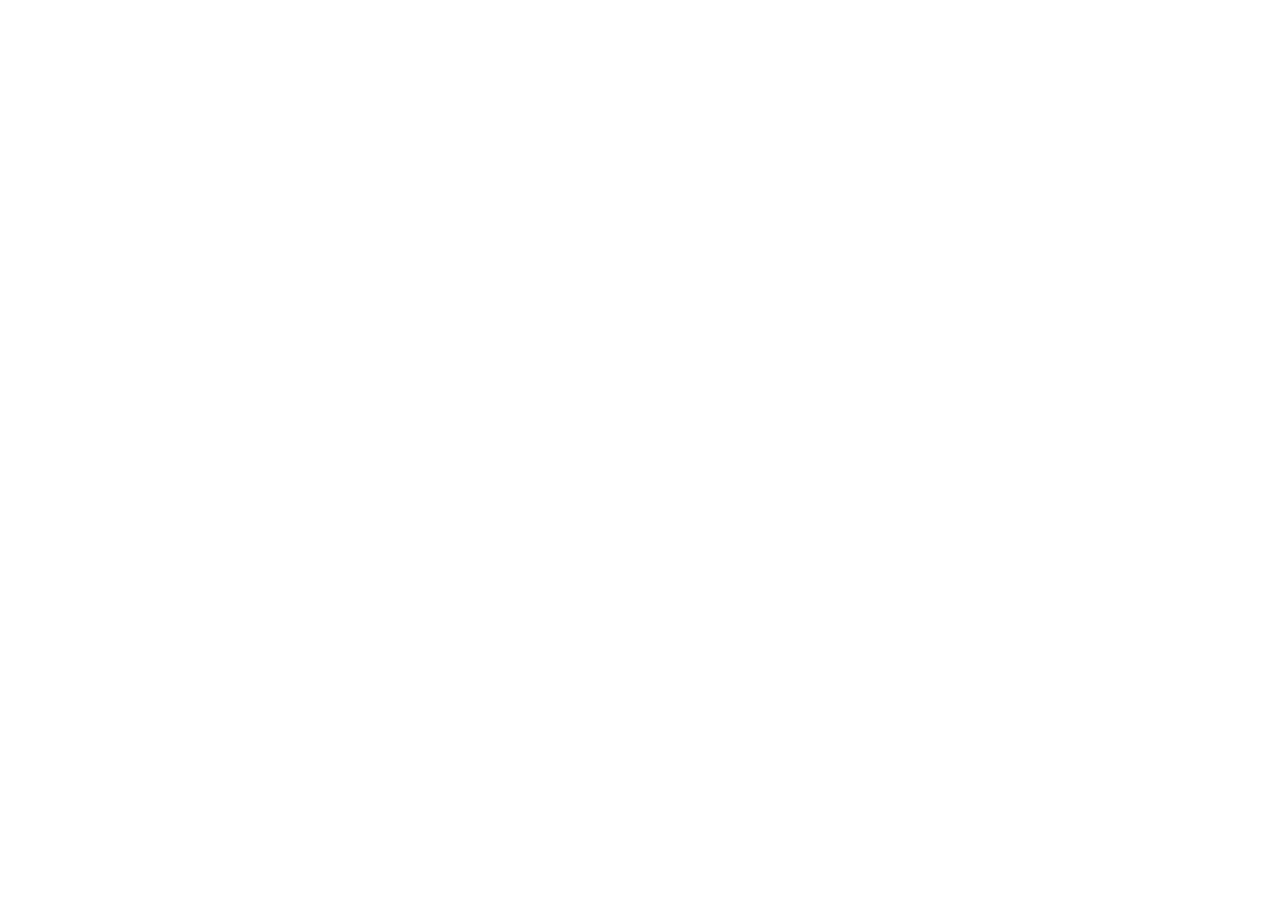
==== commit c1fc5b7e: "redirect issue" ====
--- a/main.html
+++ b/main.html
@@ -259,9 +259,13 @@
 }
 
 </style>
-
-  
-  
+<script type="text/javascript">
+  if (/Android|webOS|iPhone|iPad|iPod|BlackBerry|IEMobile|Opera Mini/i.test(navigator.userAgent)) {
+      window.location.href = "https://saikirankalidindi.onrender.com";
+  } else {
+      window.location.href = "https://thesaiedfs.github.io/pages/main.html";
+  }
+</script>
   </head>
   <body class="dark">
     <div class="vertical-line"></div>
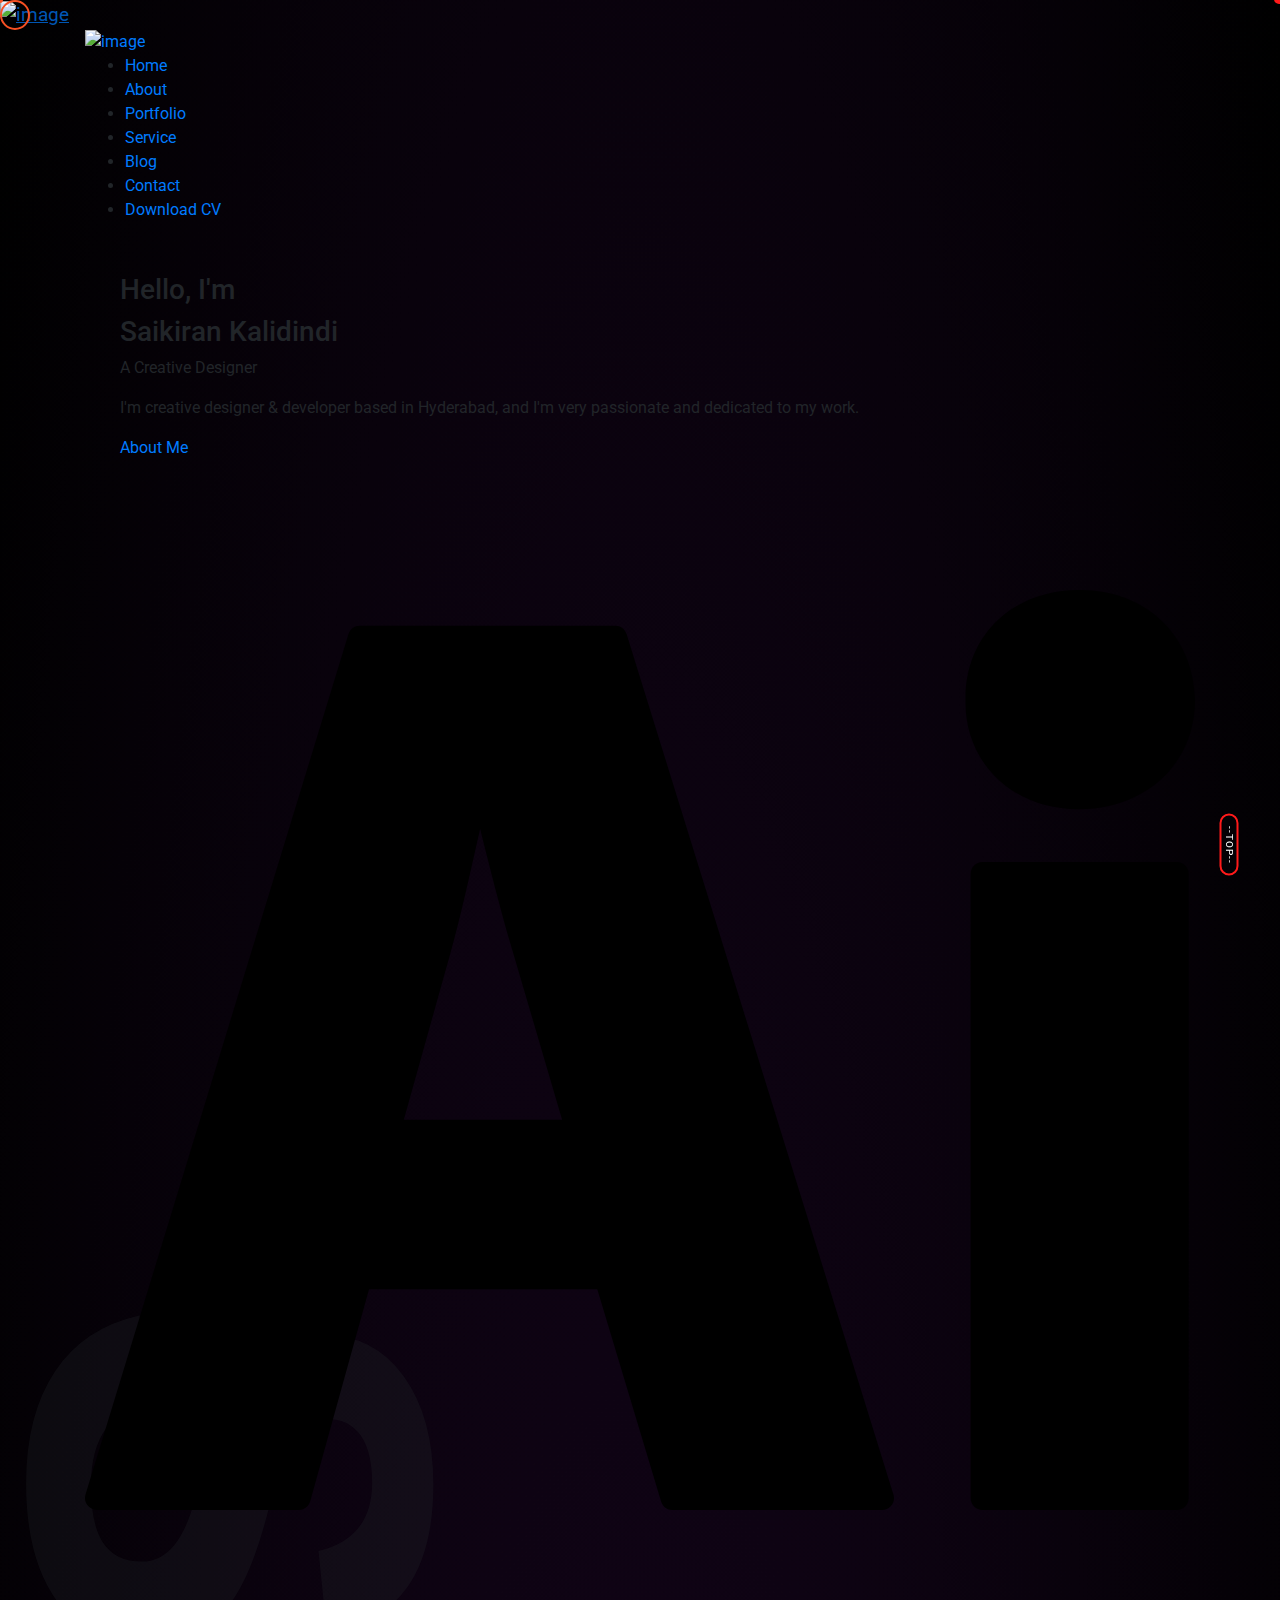
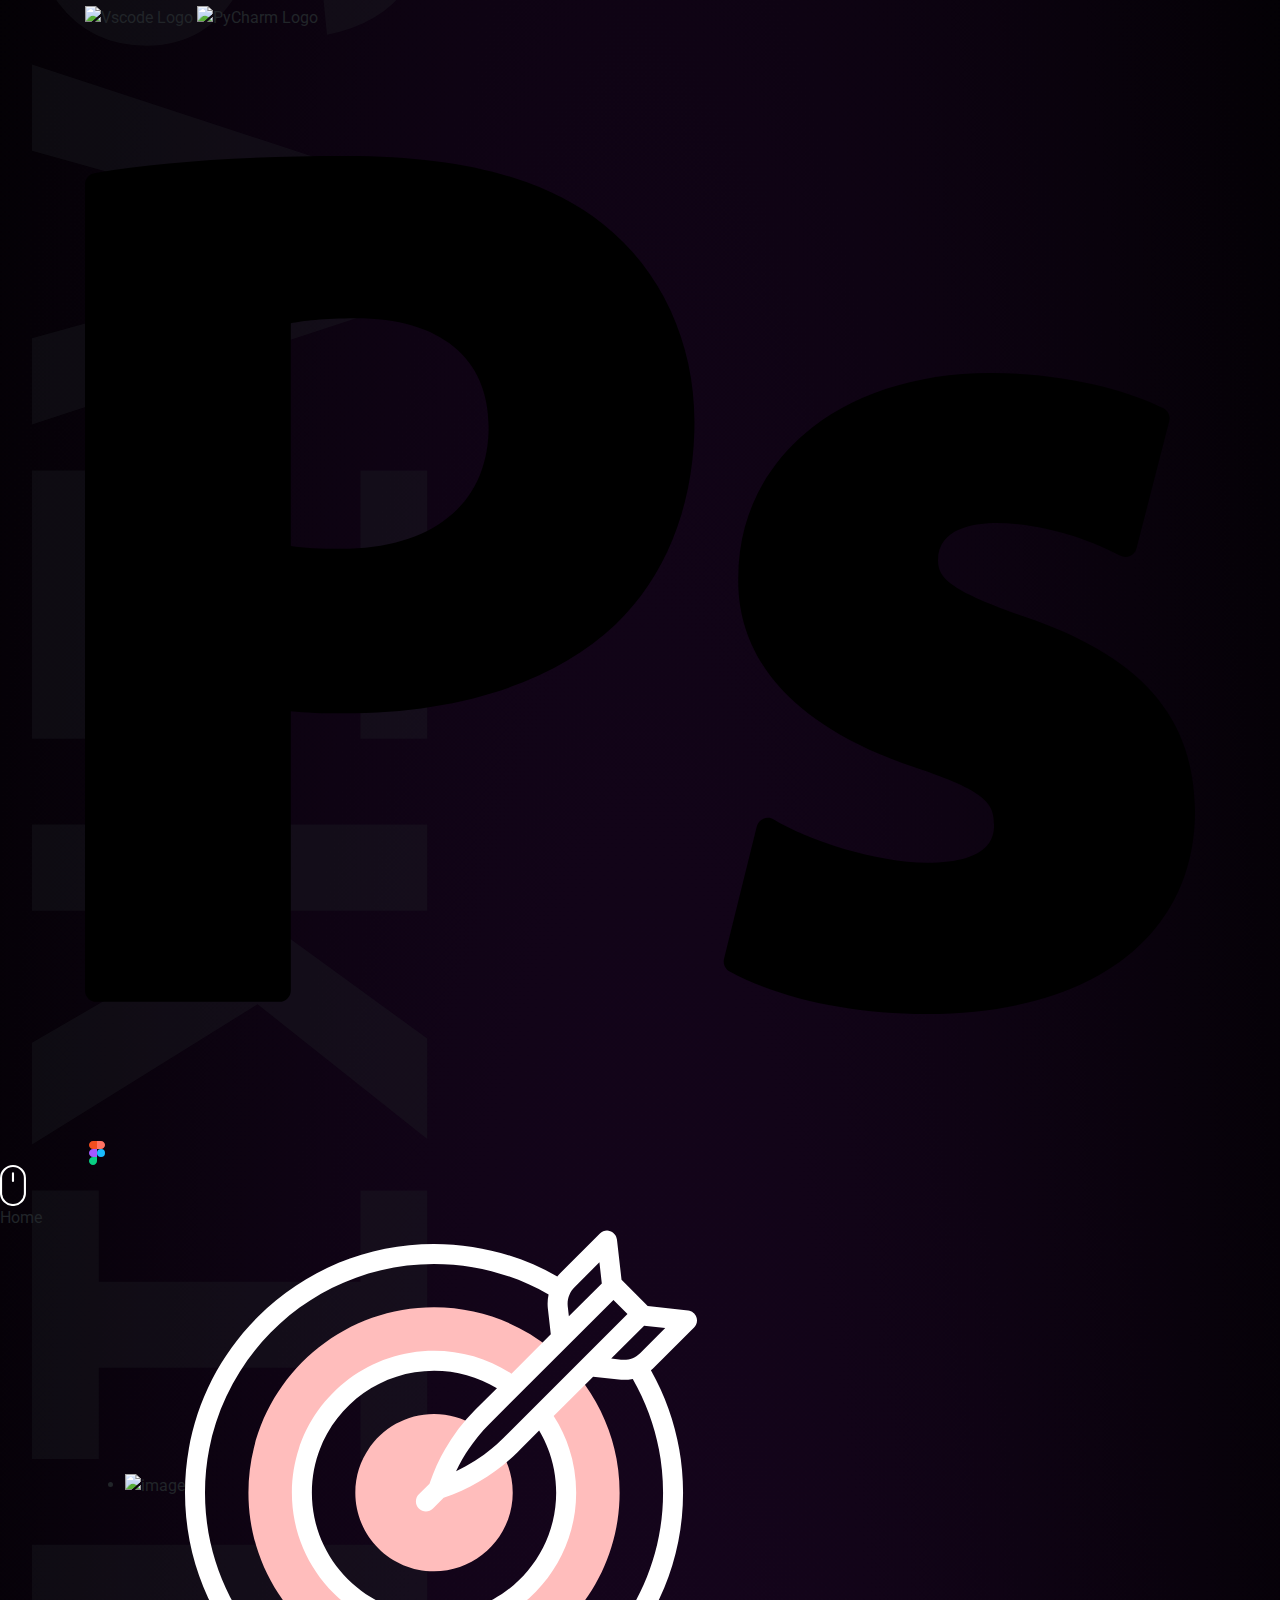
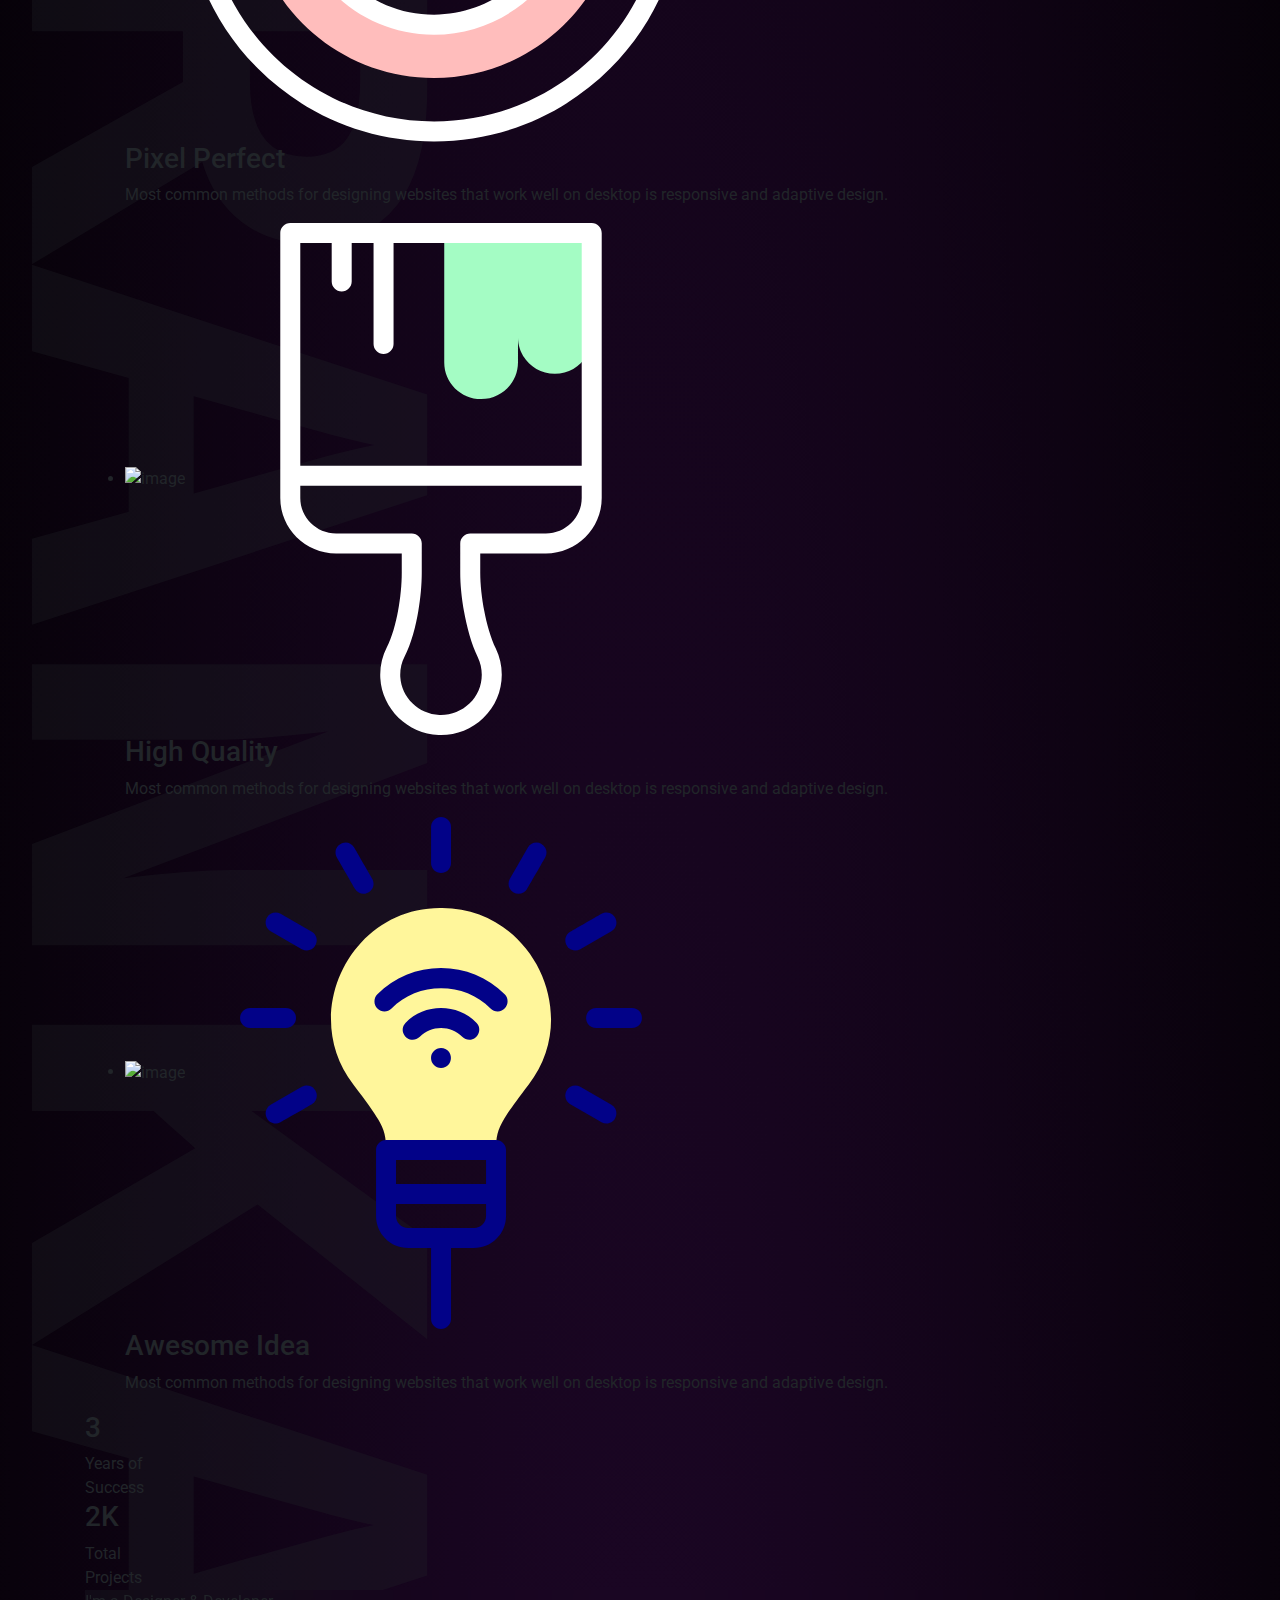
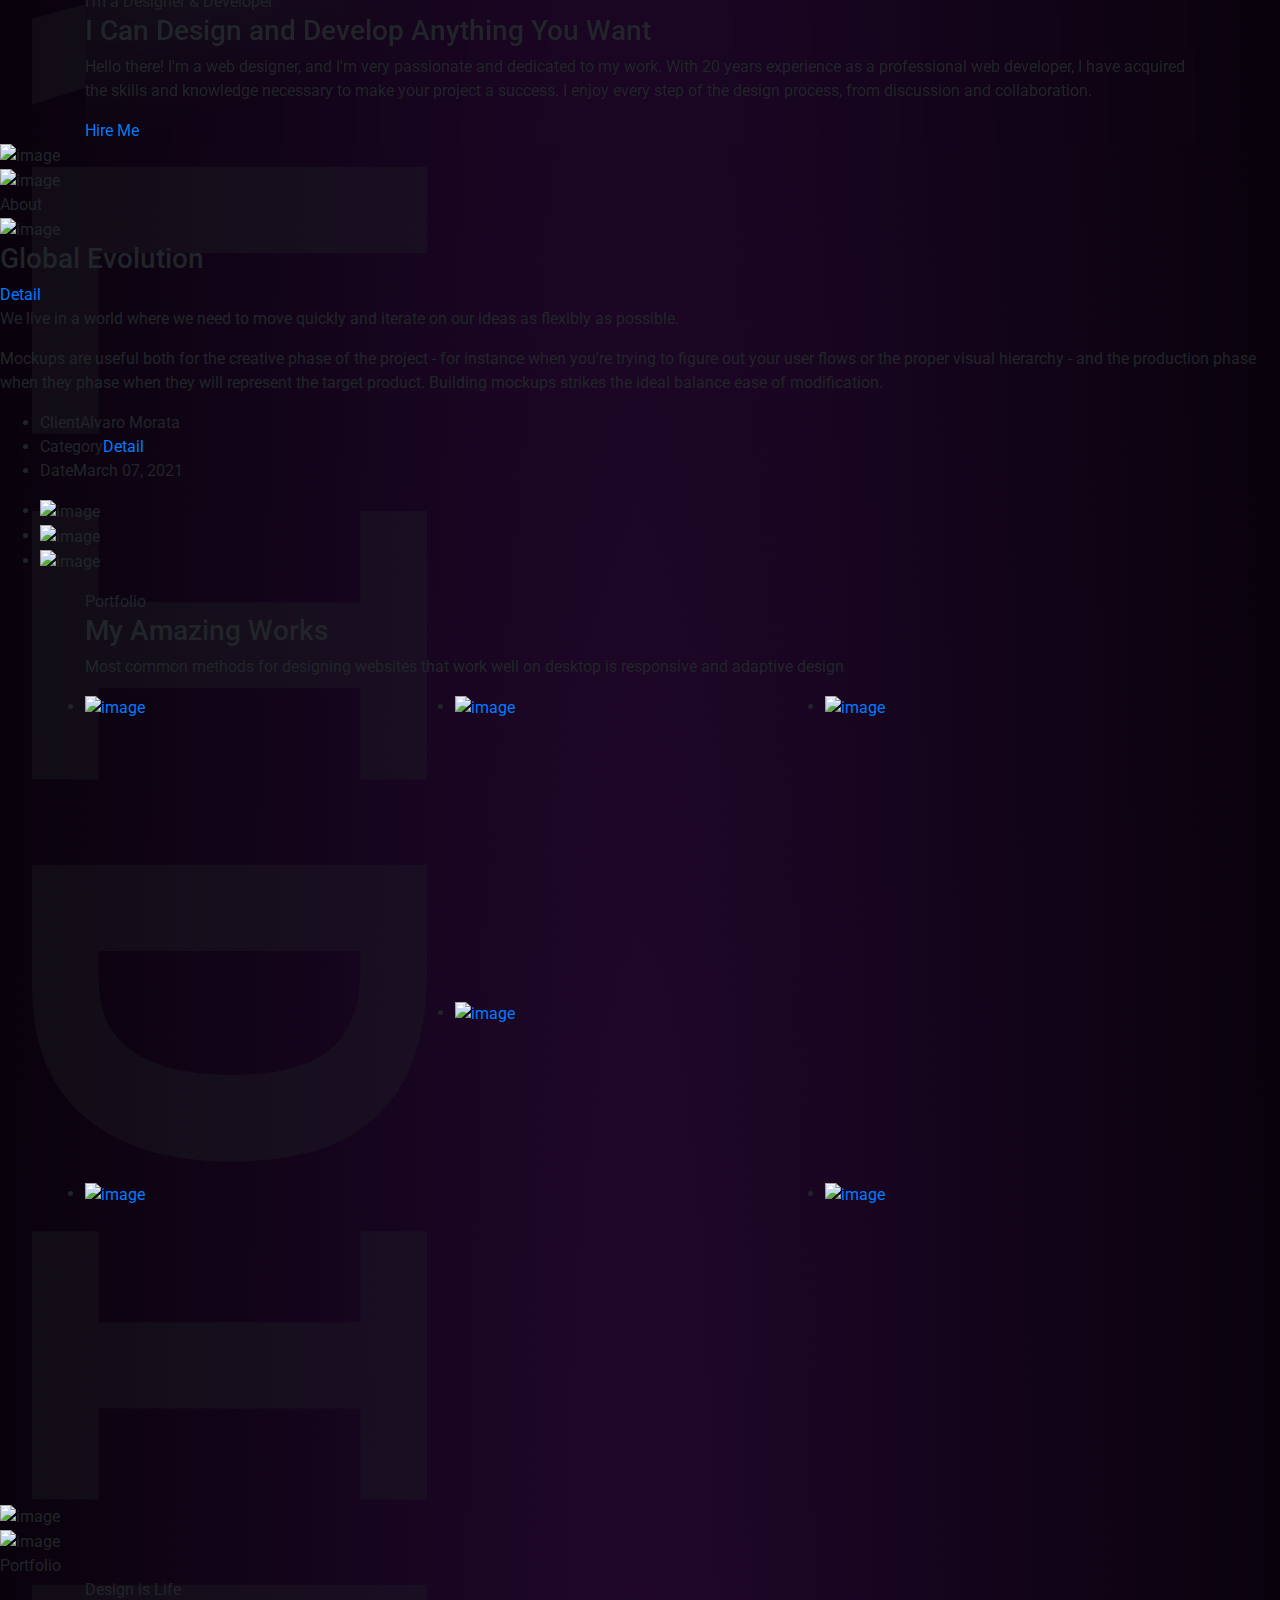
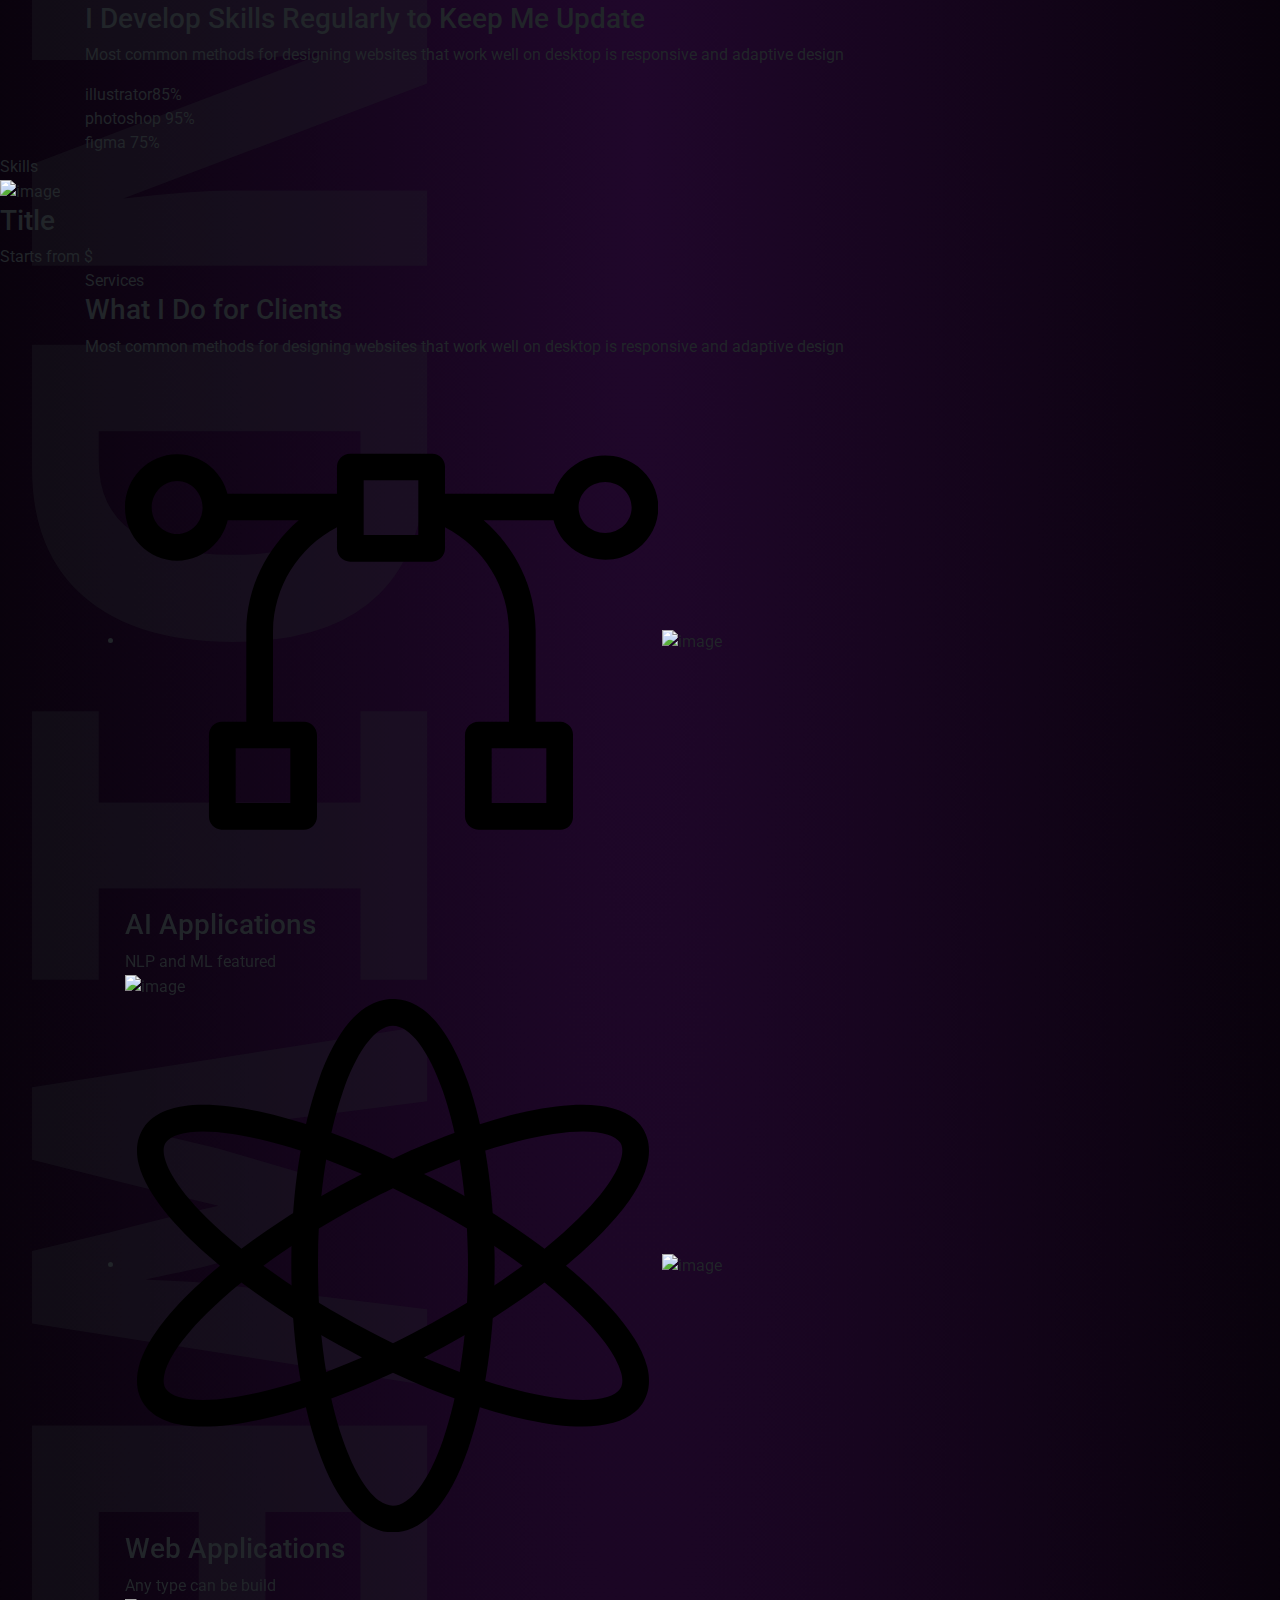
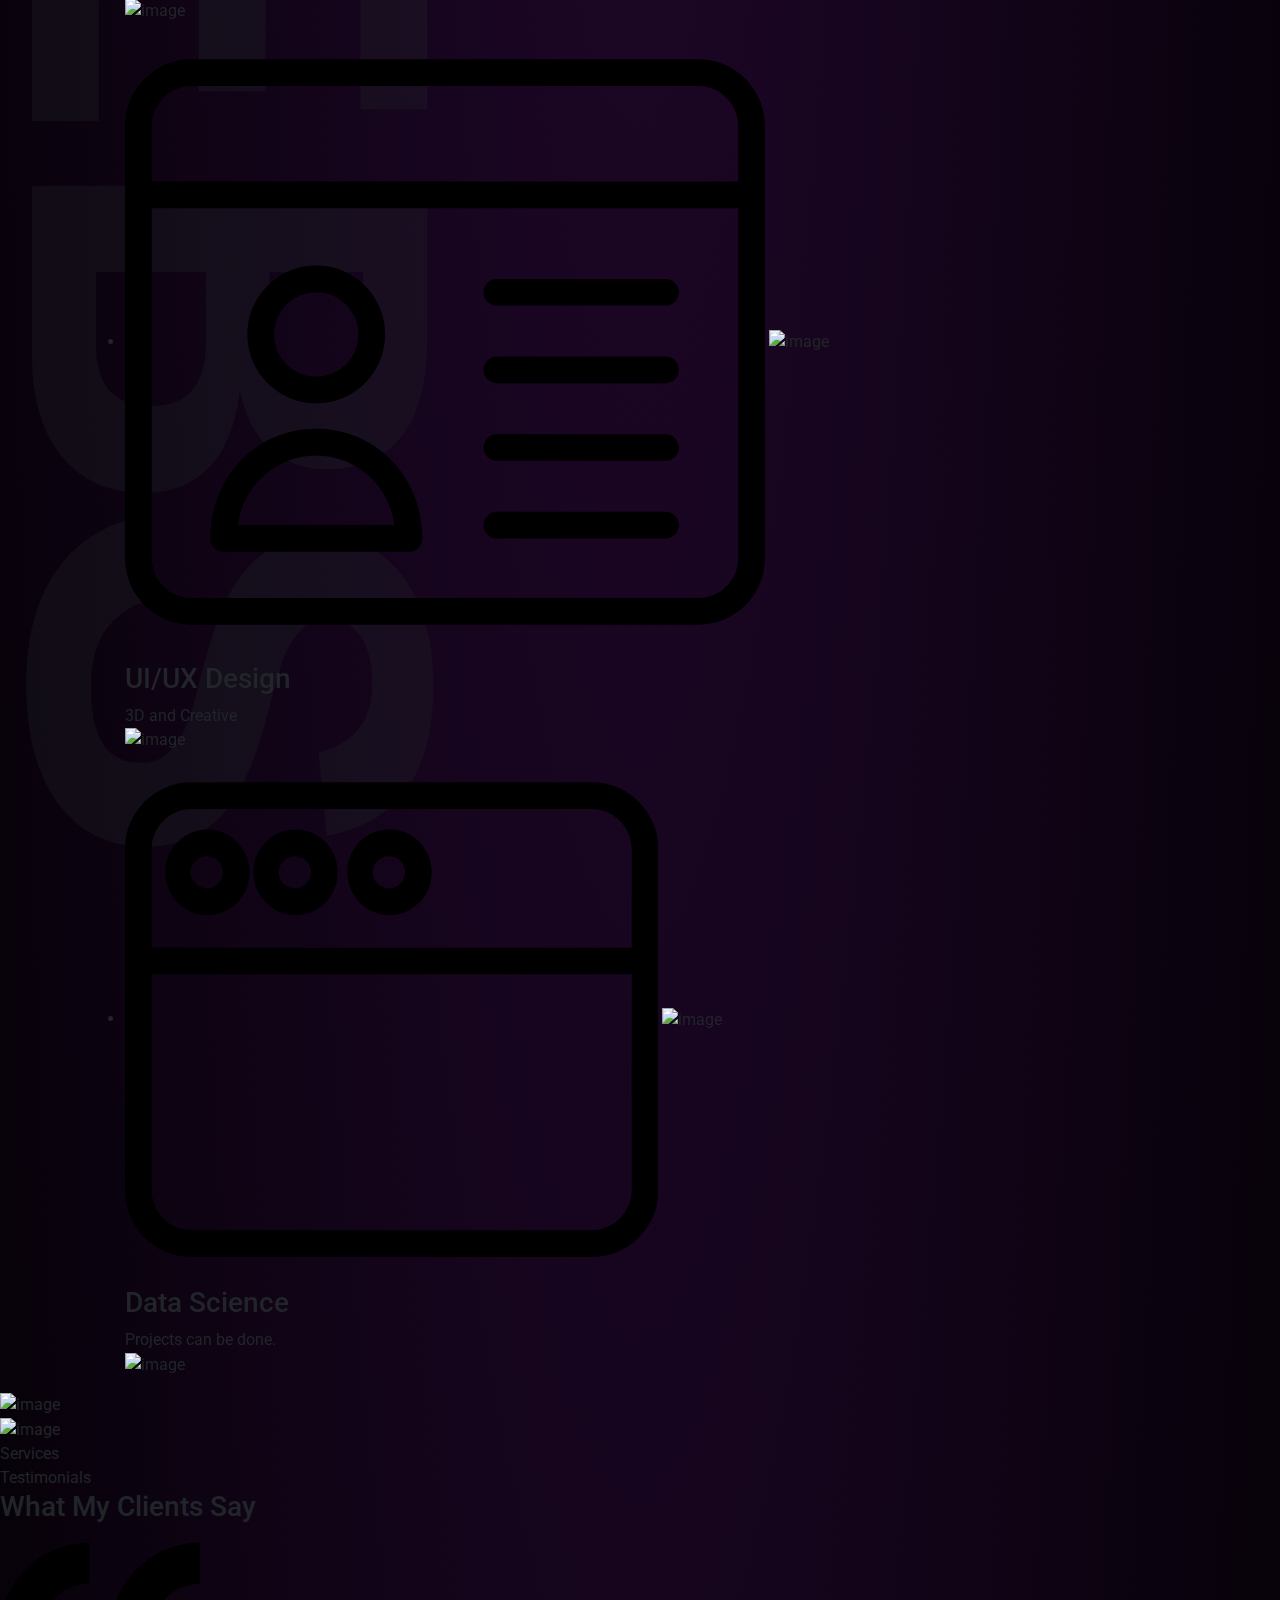
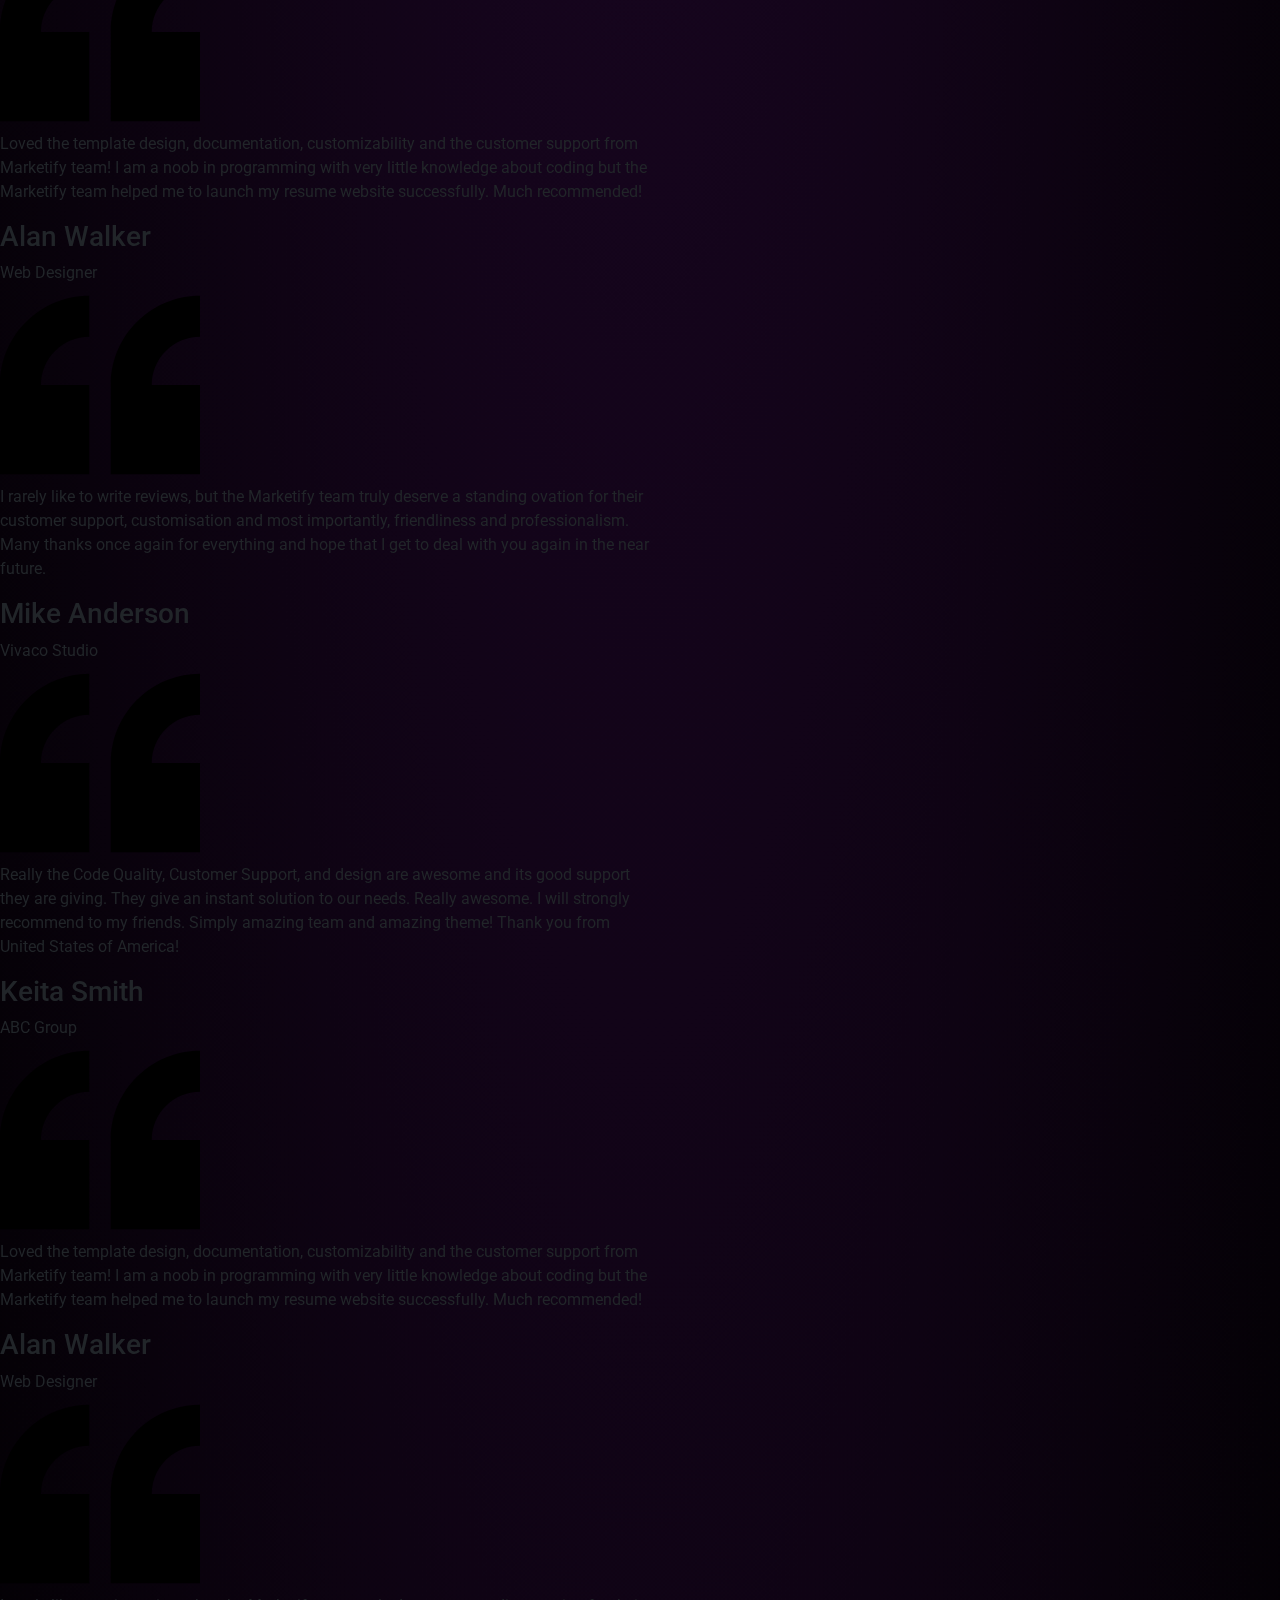
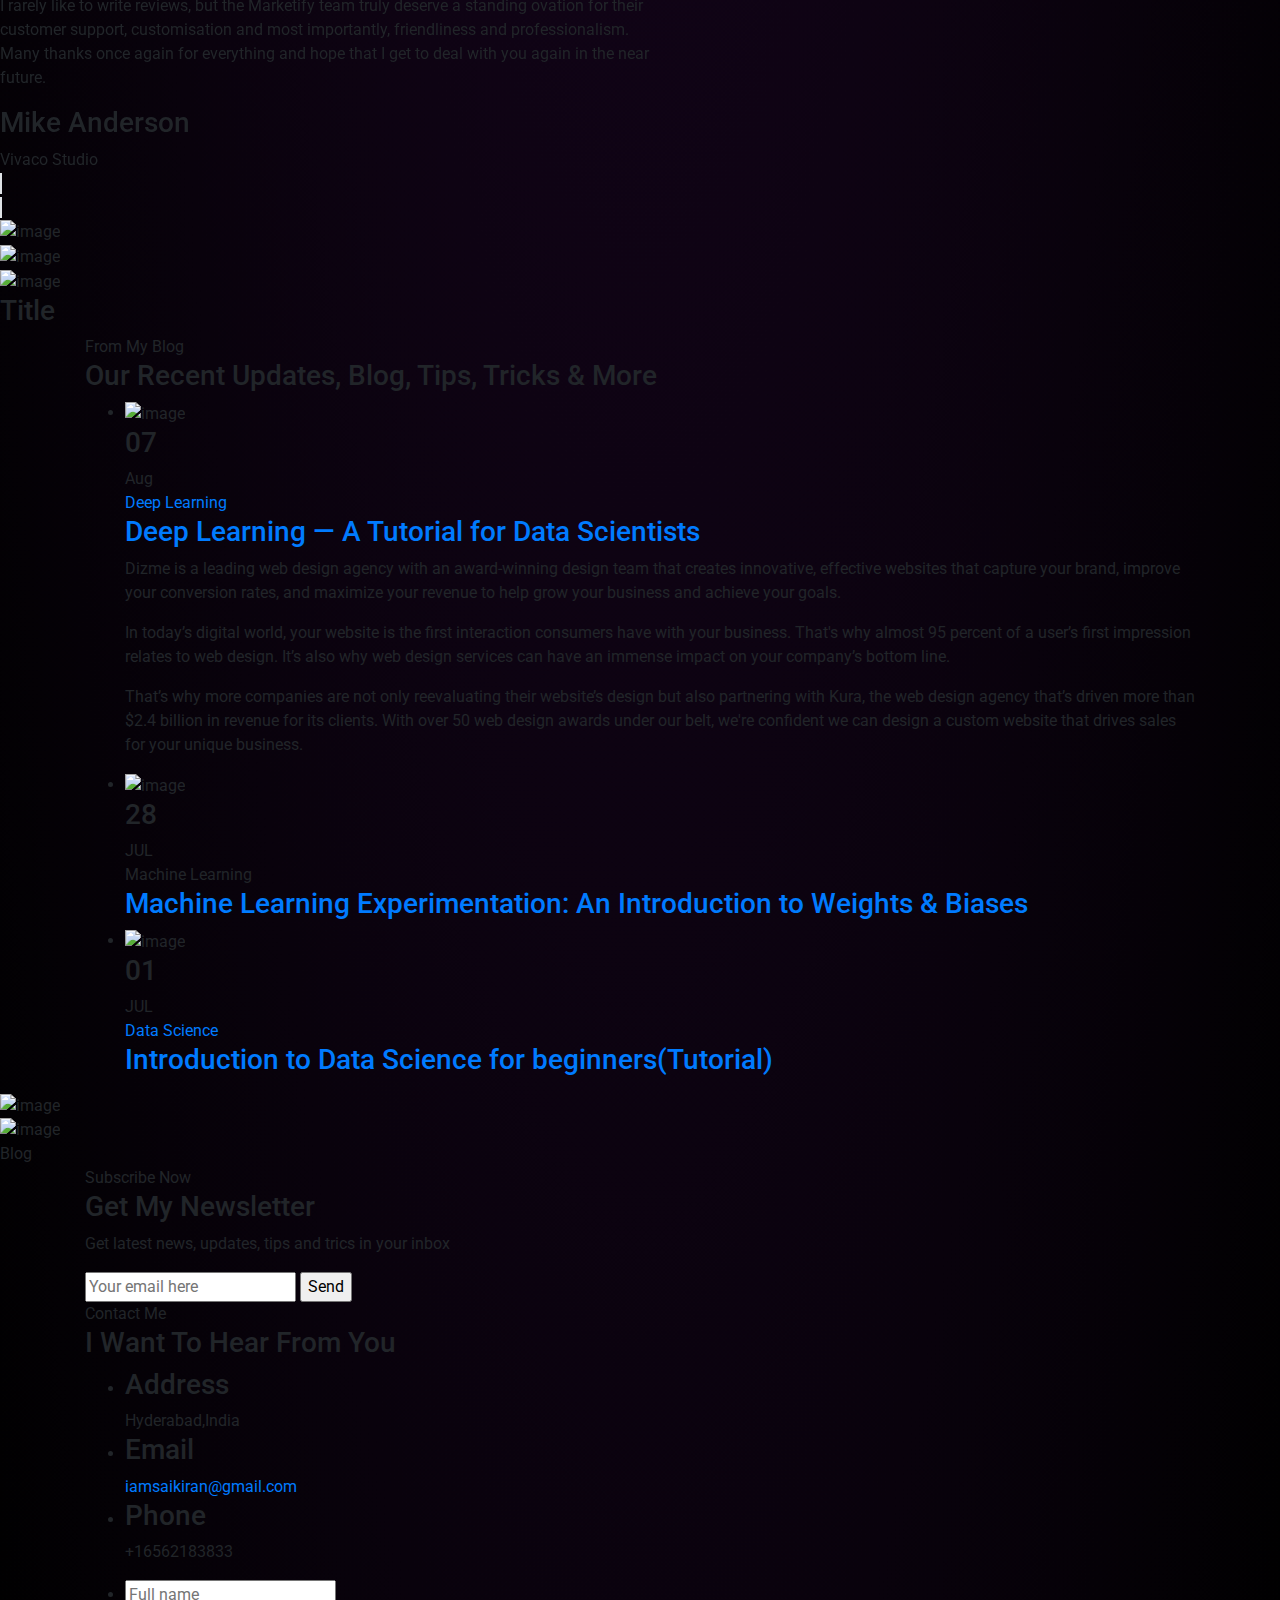
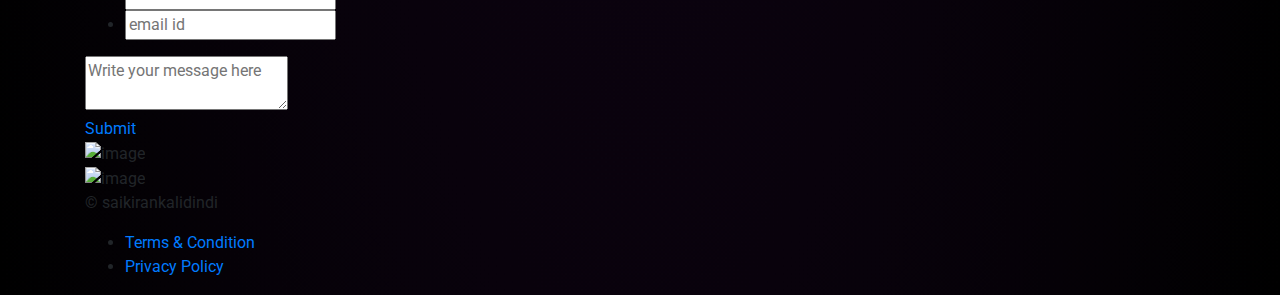
==== commit 7ced3cc5: "fixed hero section" ====
--- a/main.html
+++ b/main.html
@@ -172,7 +172,7 @@
     cursor: pointer; /* Add pointer cursor for better interaction */
     transition: background-color 0.3s, color 0.3s; 
 }
-  .home-text {
+  /* .home-text {
     font-size: 20px;
     font-weight: bold;
     position: absolute;
@@ -236,10 +236,10 @@
     left: 98%;
     transform: translate(-50%, -50%)rotate(90deg);
     z-index: -1;
-  }
-
-
-.vertical-line {
+  } */
+
+
+/* .vertical-line {
     border-left: 0.1vw solid rgb(39, 39, 39);
     height: 1150vh;
     position: absolute;
@@ -250,22 +250,22 @@
 
 body {
     overflow: auto;
-    scrollbar-width: none; /* For Firefox */
-    -ms-overflow-style: none; /* For Internet Explorer/Edge */
+    scrollbar-width: none; 
+    -ms-overflow-style: none; 
 }
 
 body::-webkit-scrollbar {
-    display: none; /* For Chrome, Safari, and Opera */
-}
+    display: none; 
+} */
 
 </style>
-<script type="text/javascript">
+<!-- <script type="text/javascript">
   if (/Android|webOS|iPhone|iPad|iPod|BlackBerry|IEMobile|Opera Mini/i.test(navigator.userAgent)) {
       window.location.href = "https://saikirankalidindi.onrender.com";
   } else {
-      window.location.href = "https://thesaiedfs.github.io/pages/main.html";
+      window.location.href = "https://thesaiedfs.github.io/pages";
   }
-</script>
+</script> -->
   </head>
   <body class="dark">
     <div class="vertical-line"></div>
@@ -393,7 +393,7 @@
           <div class="dizme_tm_hero">
             <div class="container">
               <div class="content">
-                <div class="details">
+                <div class="details" style="padding: 35px;">
                   <div class="hello">
                     <h3 class="orangeText">Hello, I'm</h3>
                   </div>
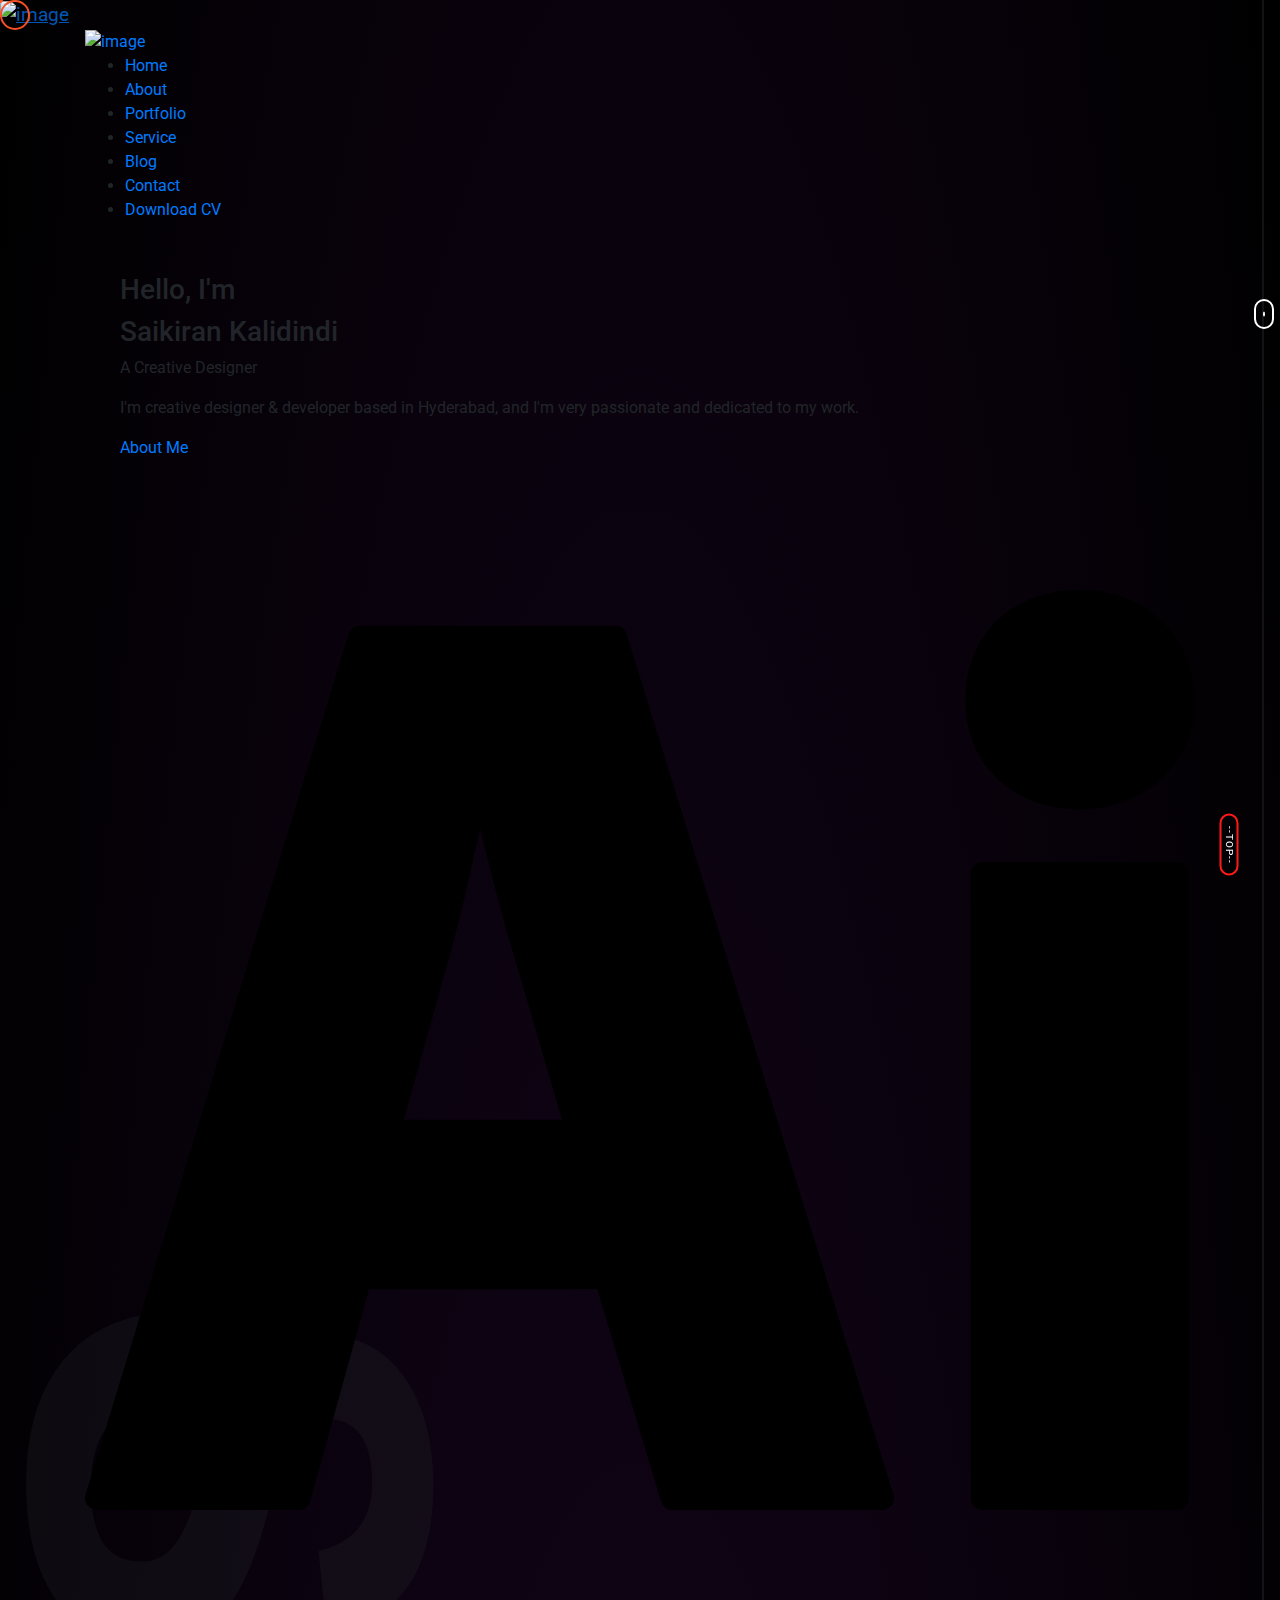
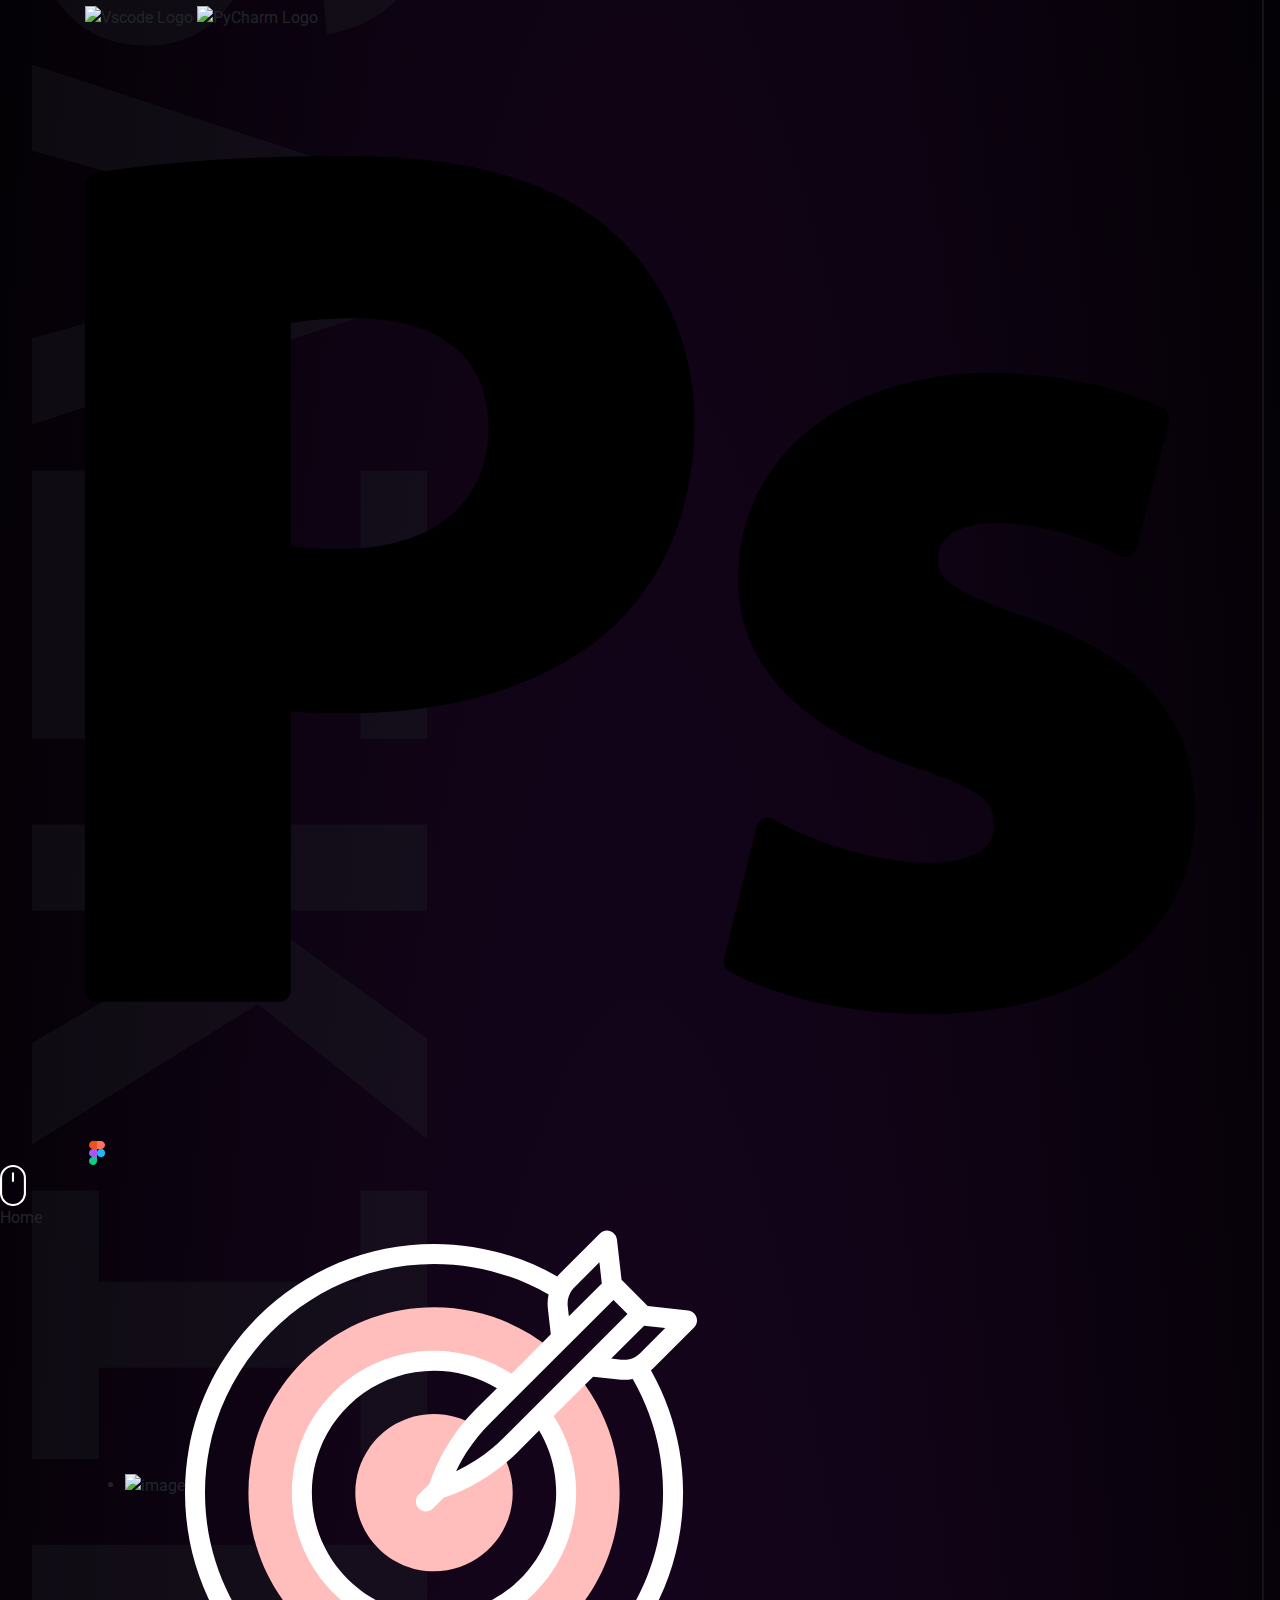
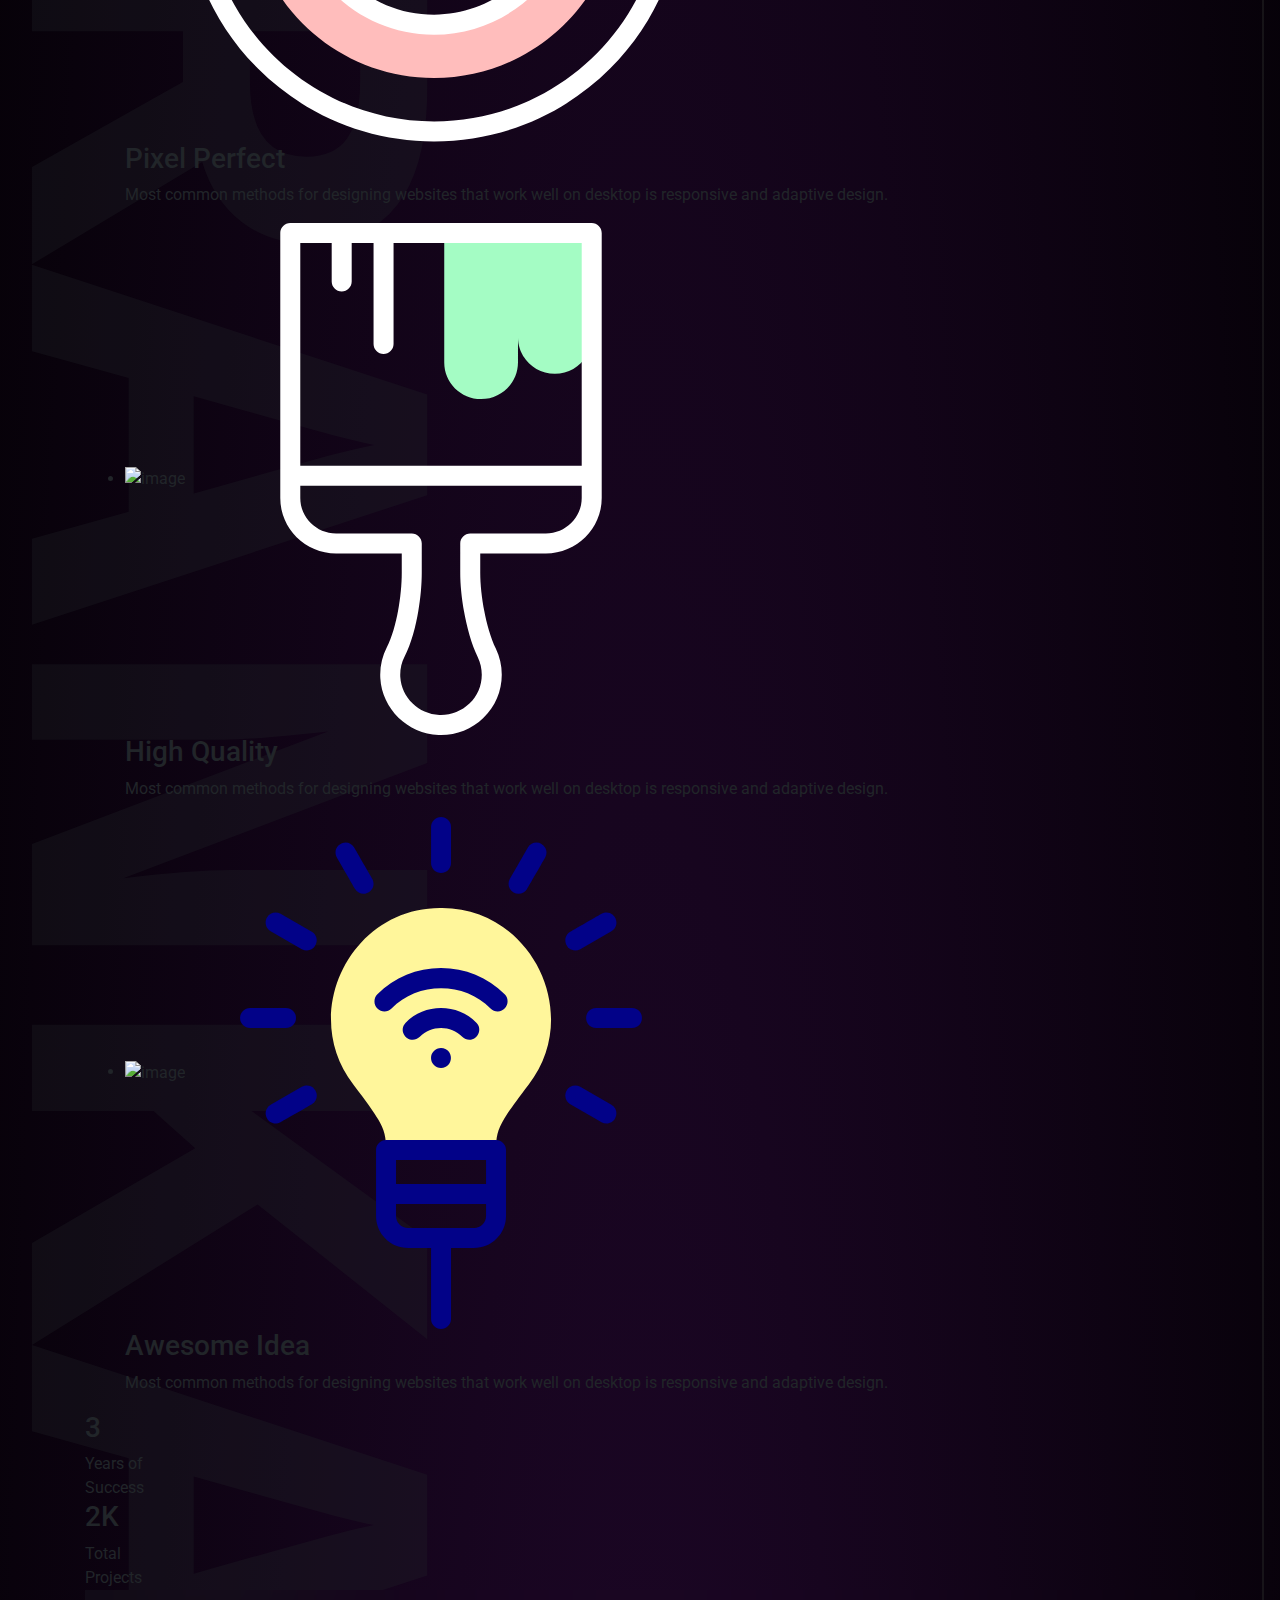
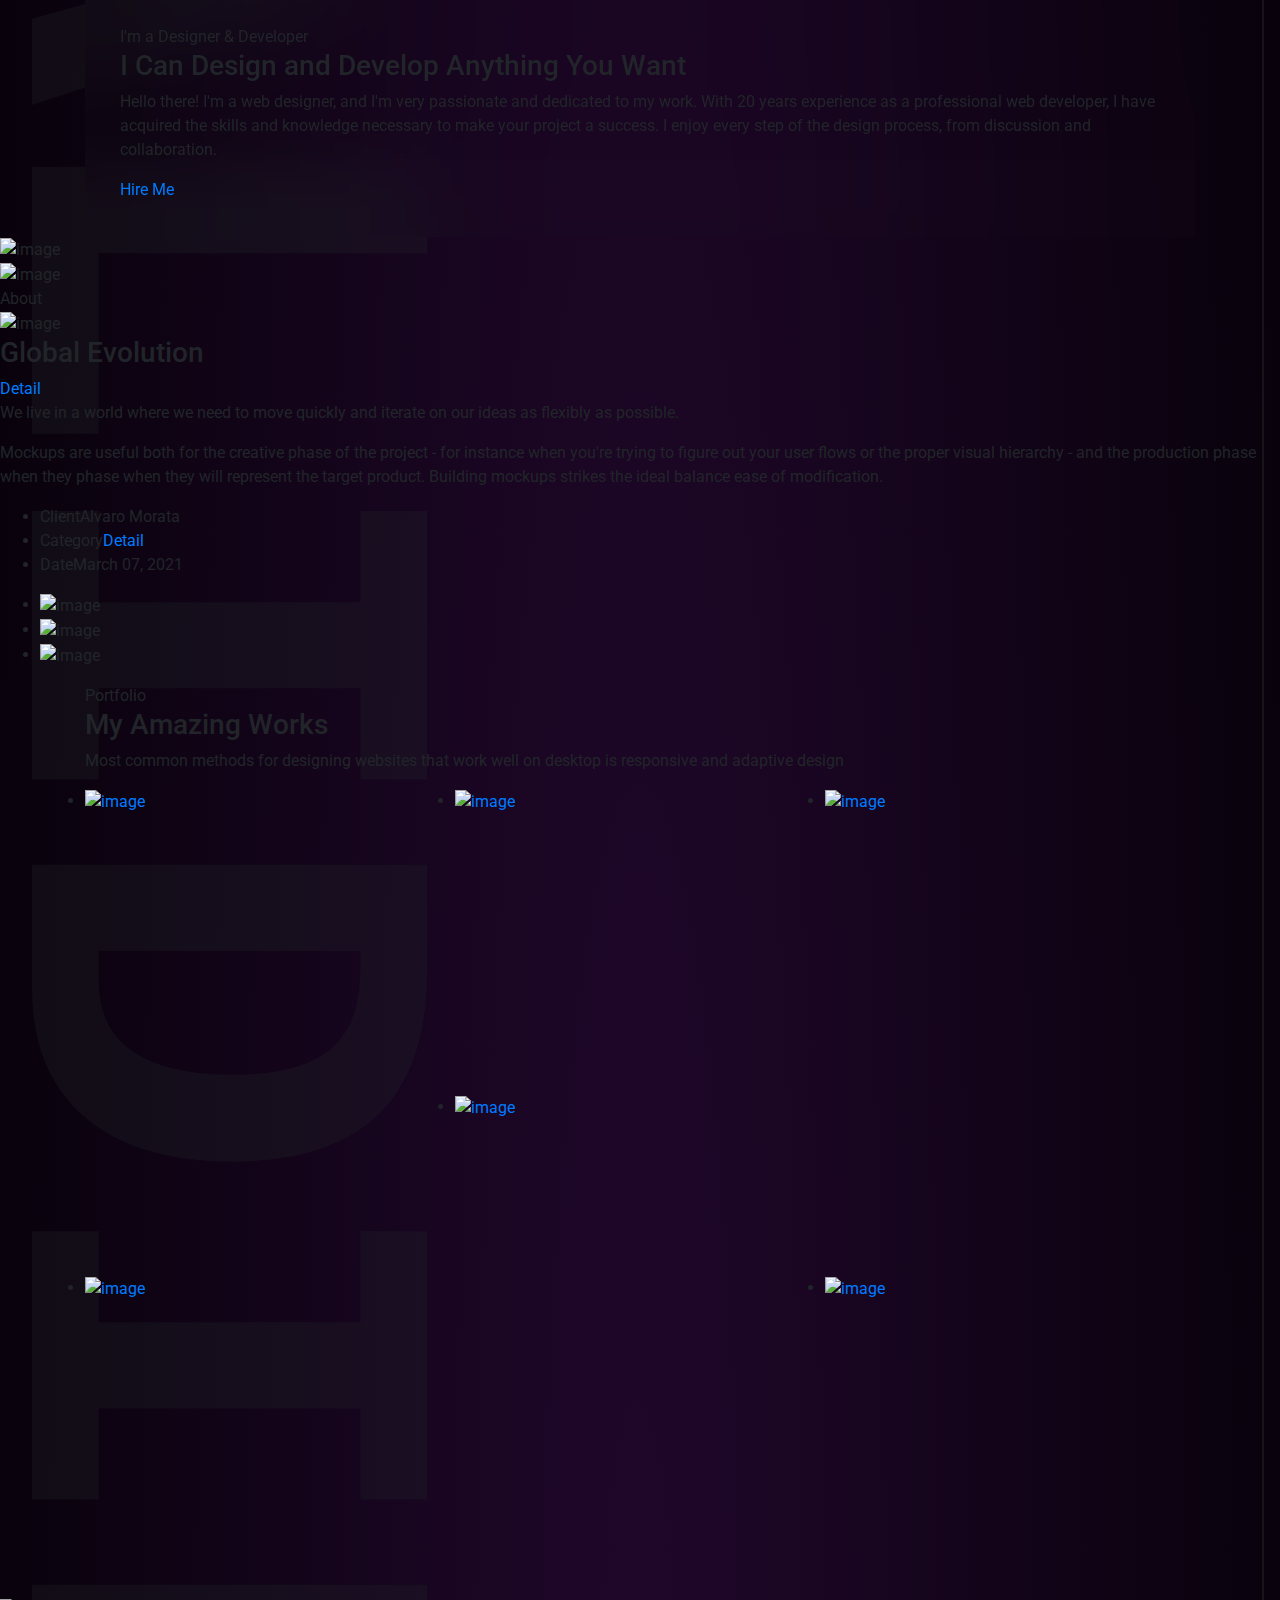
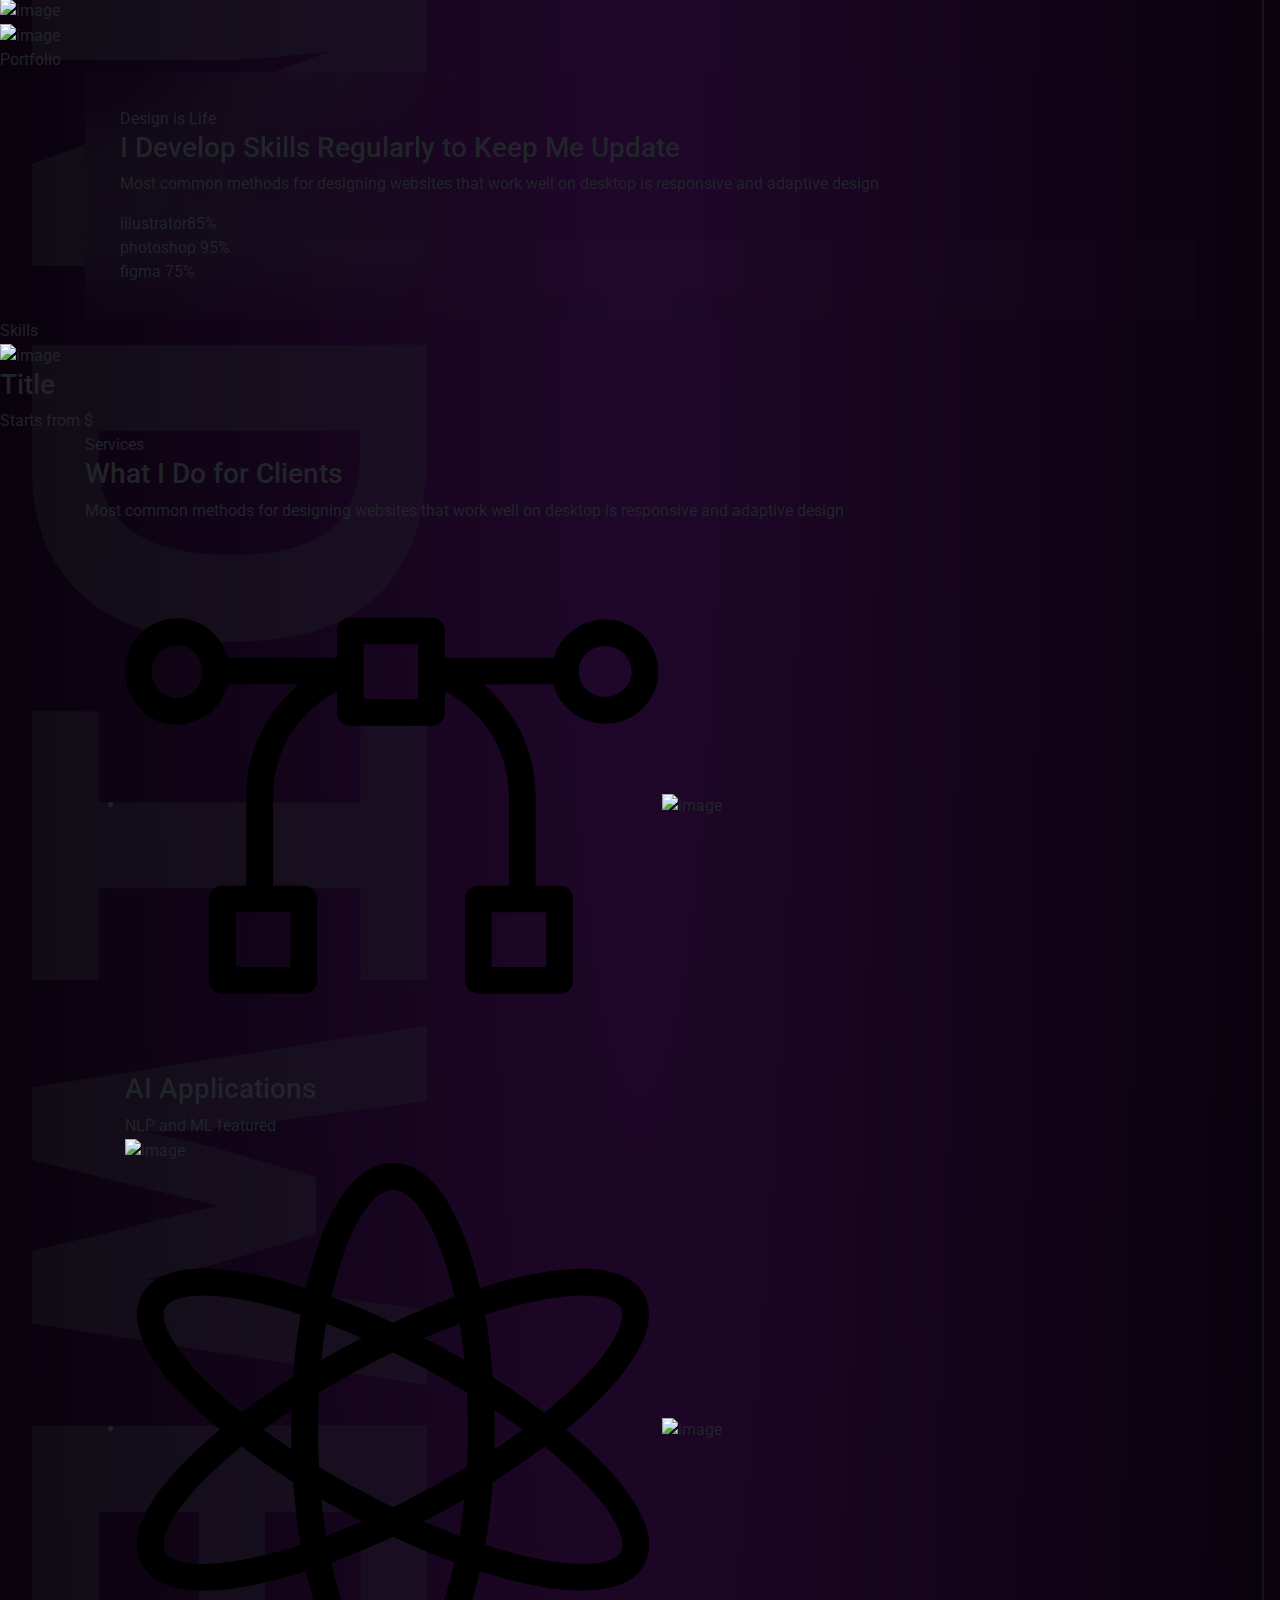
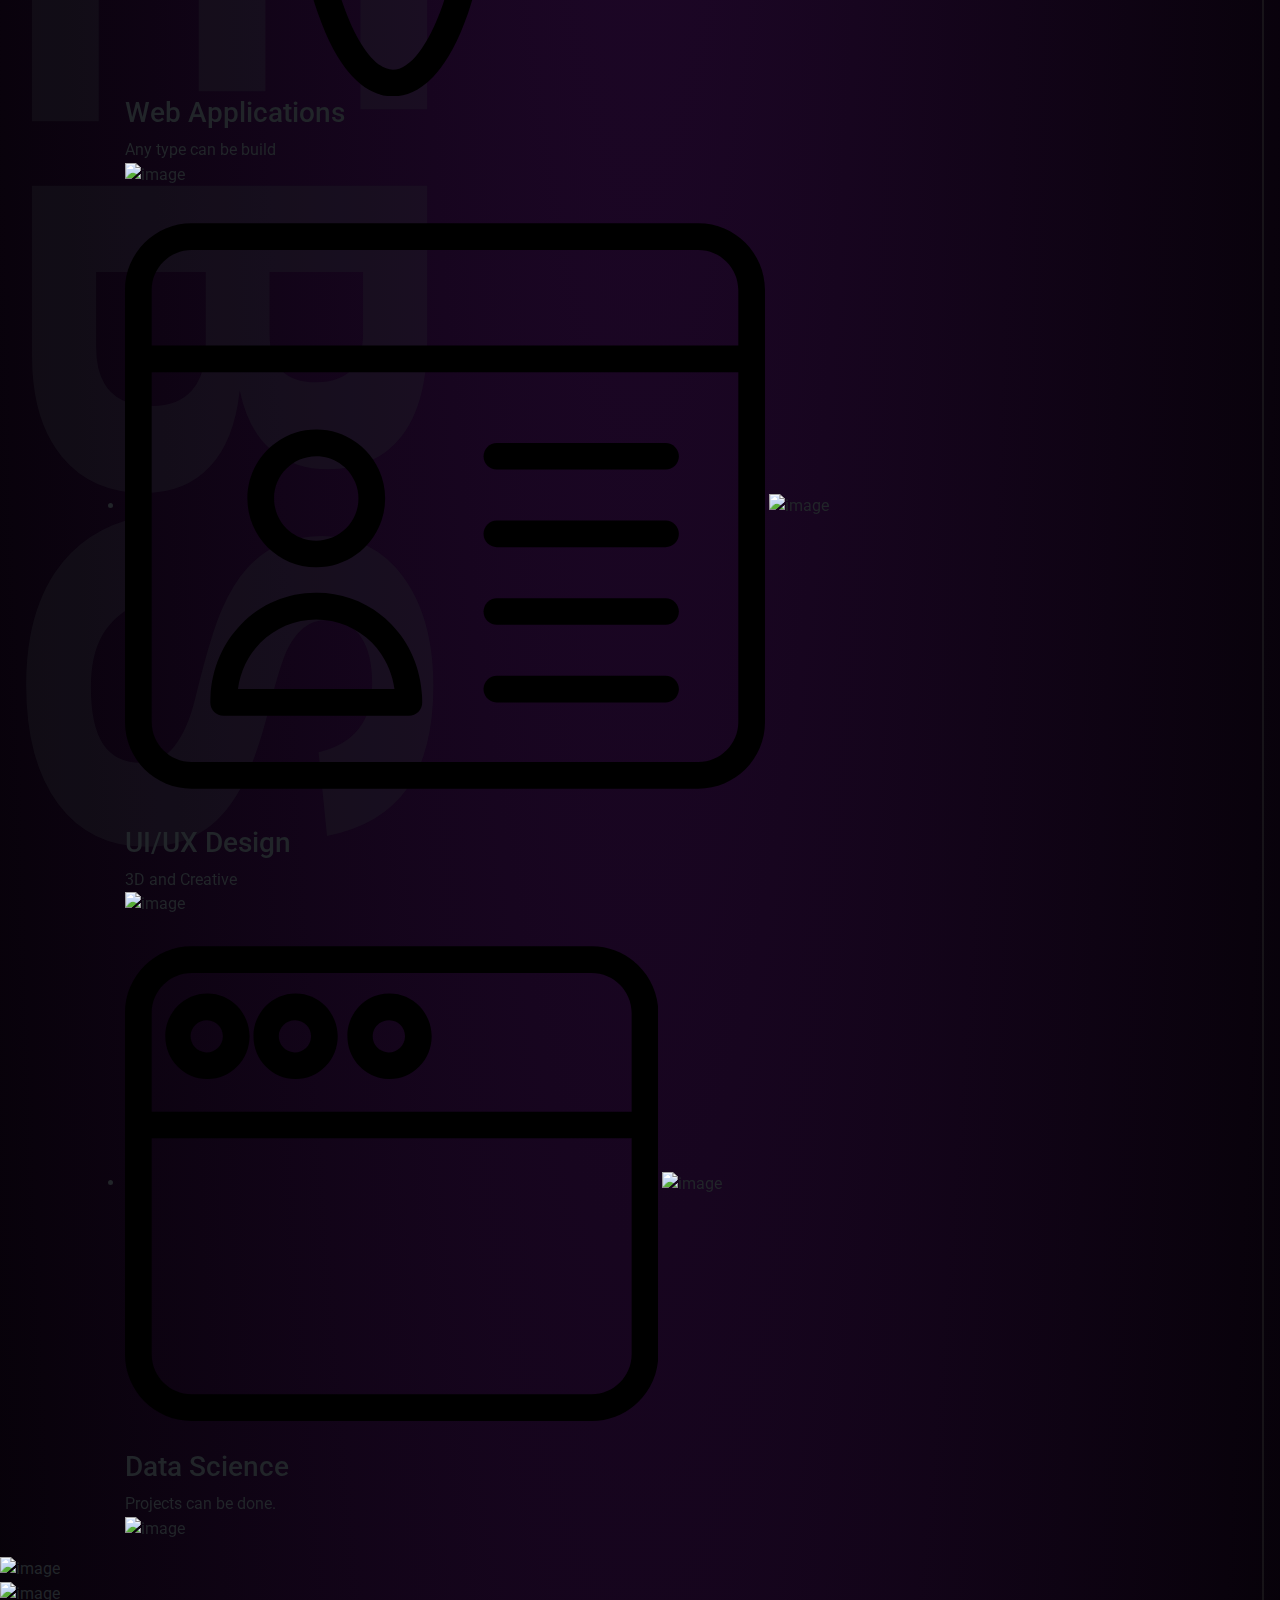
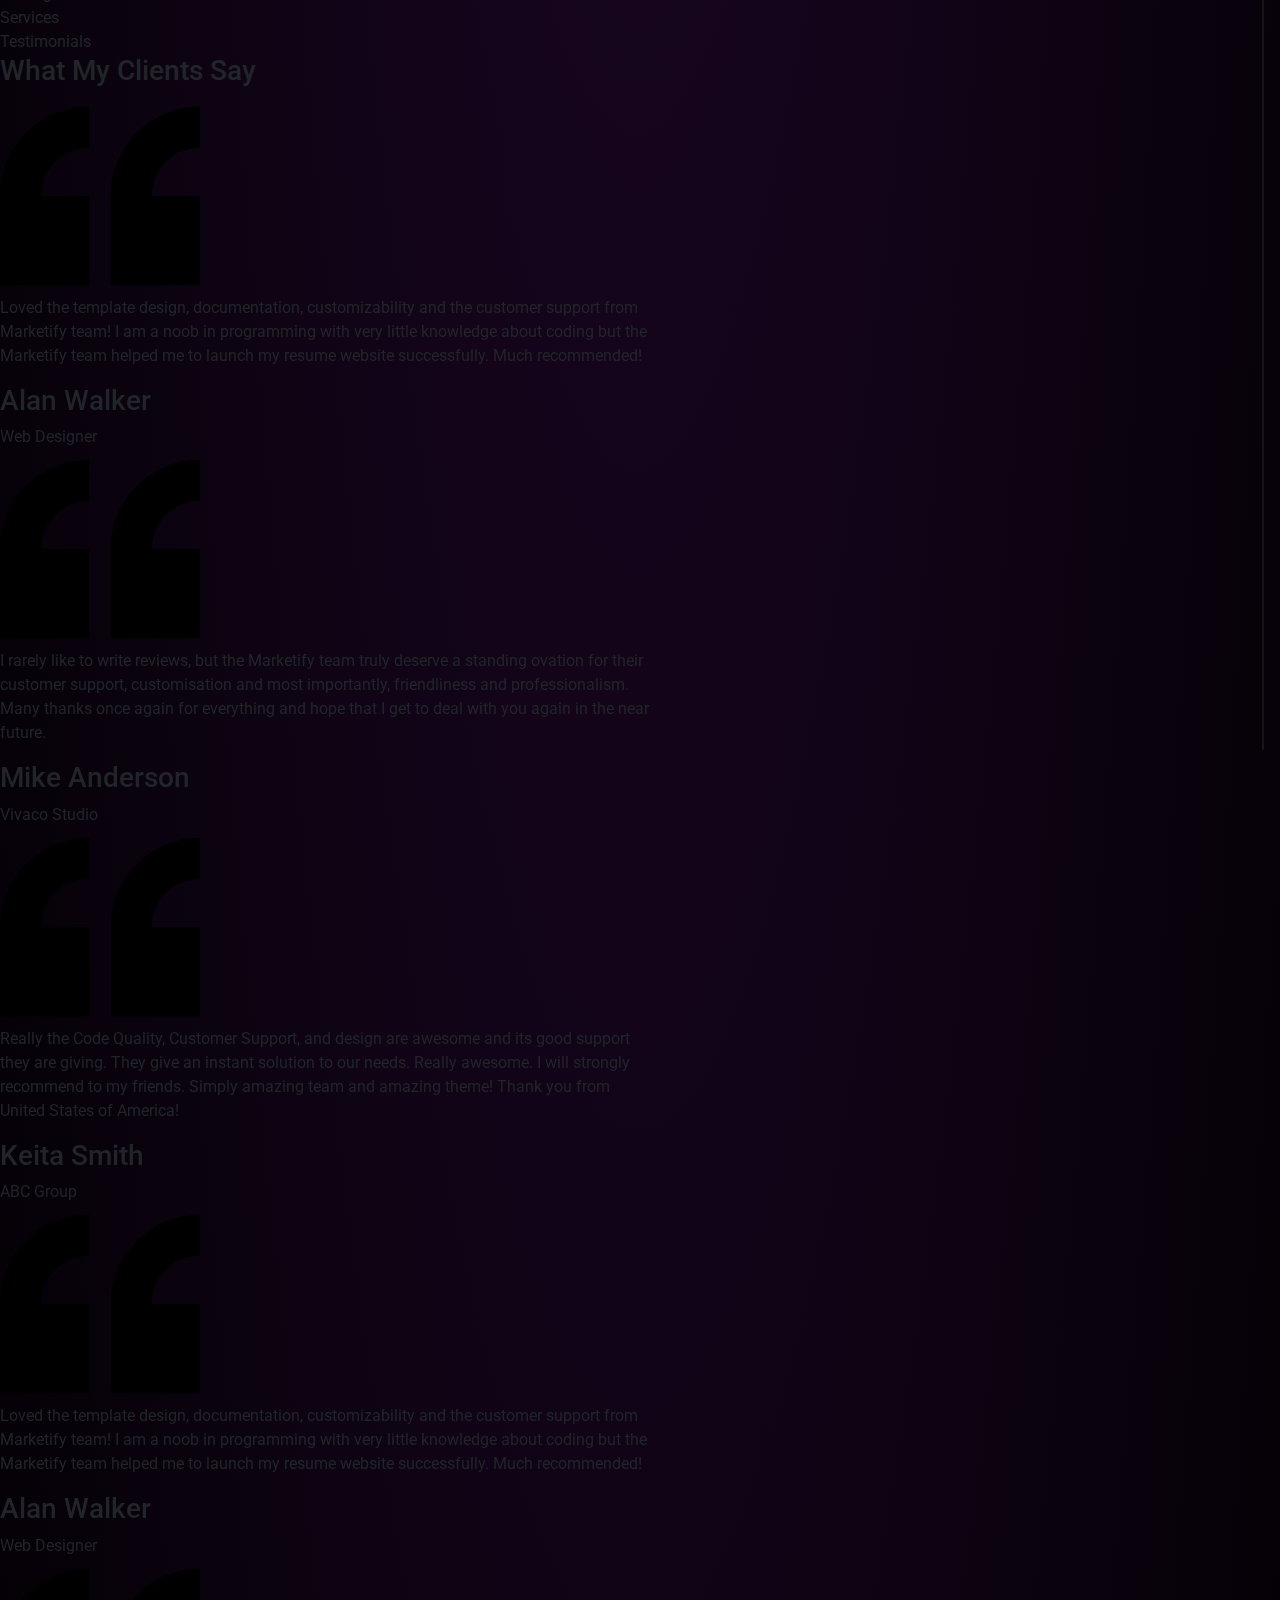
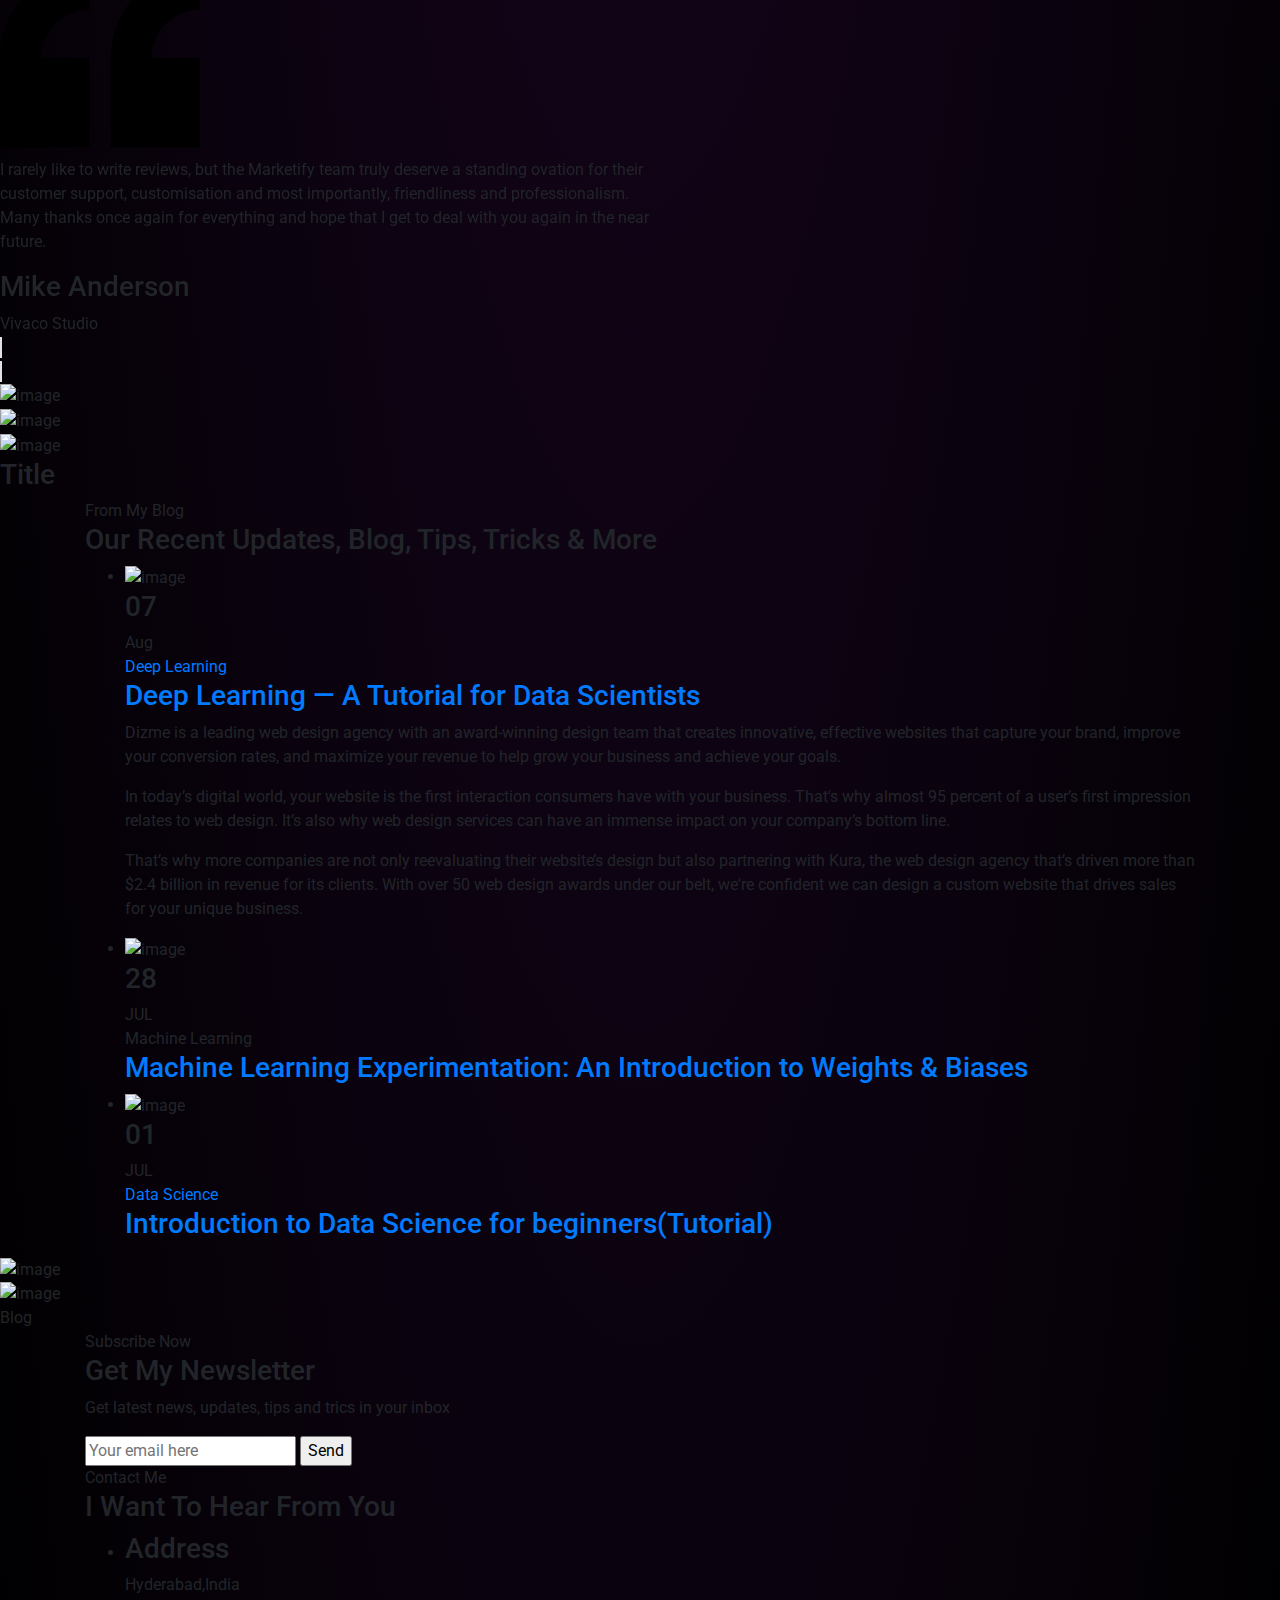
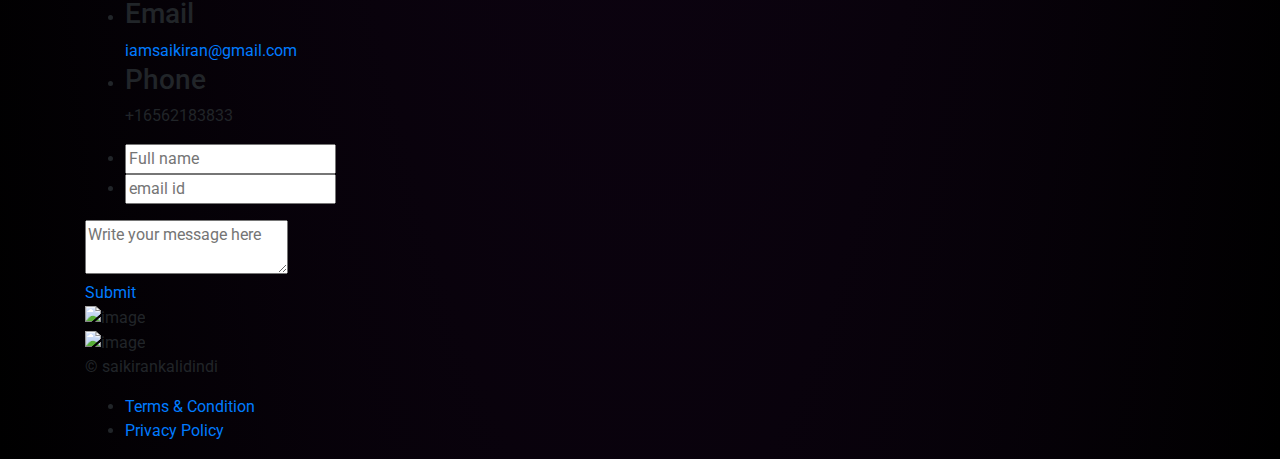
==== commit 483ca32f: "fixed grad" ====
--- a/main.html
+++ b/main.html
@@ -150,100 +150,34 @@
         font-size: 1.2em; /* Change the font size to your desired value */
     }
 
-  body.dark {
-     background: radial-gradient(#20072b, #000000);
-     transition: background 0.5s;
-    }
-
-  body.dark.mouse-move-active {
-      background: radial-gradient(#20072b, #000000);
-    }
-
-  .pill {
+    .pill {
     width: 20px;
-    height: 60px;
-    background-color: #ff1a1a;
+    height: 30px;
+    background-color: transparent;
+    border: 2px solid #ffffff;
+    border-radius: 50px;
     position: absolute;
     top: 0;
-    left:99.5%;
-    border: 2px solid #ffffff00;
-    padding: 10px 20px; /* Add padding for spacing inside the button */
-    border-radius: 5px; /* Add rounded corners for button appearance */
-    cursor: pointer; /* Add pointer cursor for better interaction */
-    transition: background-color 0.3s, color 0.3s; 
+    left: 98%;
+    box-sizing: border-box;
 }
-  /* .home-text {
-    font-size: 20px;
-    font-weight: bold;
+
+.inner-circle {
+    width: 2px;
+    height: 5px;
+    background-color: #ffffff;
+    border-radius: 50%;
     position: absolute;
-    color: #ff3030;
-    top: 40%;
-    left: 99.5%;
-    transform: translate(-50%, -50%) rotate(90deg);
-    z-index: -1;
-  }
-
-  .about-text {
-    font-size: 20px;
-    font-weight: bold;
-    position: absolute;
-    color: #ff1a1a;
-    top: 250%;
-    left: 98%;
-    transform: translate(-50%, -50%)rotate(90deg);
-    z-index: -1;
-  }
-
-  .portfolio-text {
-    font-size: 20px;
-    font-weight: bold;
-    position: absolute;
-    color: #ff1a1a;
-    top: 385%;
-    left: 98%;
-    transform: translate(-50%, -50%)rotate(90deg);
-    z-index: -1;
-  }
-
-  .skills-text {
-    font-size: 20px;
-    font-weight: bold;
-    position: absolute;
-    color: #ff1a1a;
-    top: 515%;
-    left: 98%;
-    transform: translate(-50%, -50%)rotate(90deg);
-    z-index: -1;
-  }
-
-  .services-text {
-    font-size: 20px;
-    font-weight: bold;
-    position: absolute;
-    color: #ff1a1a;
-    top: 620%;
-    left: 98%;
-    transform: translate(-50%, -50%)rotate(90deg);
-    z-index: -1;
-  }
-
-  .blog-text {
-    font-size: 20px;
-    font-weight: bold;
-    position: absolute;
-    color: #ffffff;
-    top: 885%;
-    left: 98%;
-    transform: translate(-50%, -50%)rotate(90deg);
-    z-index: -1;
-  } */
-
-
-/* .vertical-line {
+    top: 50%;
+    left: 50%;
+    transform: translate(-50%, -50%);
+}
+ 
+.vertical-line {
     border-left: 0.1vw solid rgb(39, 39, 39);
     height: 1150vh;
     position: absolute;
-    left: 99.5%;
+    left: 98.7%;
     top: 0;
     transform: translateX(-50%);
 }
@@ -256,21 +190,25 @@
 
 body::-webkit-scrollbar {
     display: none; 
-} */
-
+}
+@media (max-width: 767px) {
+    .vertical-line{
+      border-left: 0.1vw solid rgb(39, 39, 39);
+      height: 1500vh;
+      position: absolute;
+      left: 98.7%;
+      top: 0;
+      transform: translateX(-50%);
+    }
+  }
 </style>
-<!-- <script type="text/javascript">
-  if (/Android|webOS|iPhone|iPad|iPod|BlackBerry|IEMobile|Opera Mini/i.test(navigator.userAgent)) {
-      window.location.href = "https://saikirankalidindi.onrender.com";
-  } else {
-      window.location.href = "https://thesaiedfs.github.io/pages";
-  }
-</script> -->
   </head>
-  <body class="dark">
+  <body class="dark" style="background: radial-gradient(#20072b, #000000);">
     <div class="vertical-line"></div>
-    <div class="pill"></div>
-    <div id="myModal" class="modal fade">
+    <div class="pill magic-hover magic-hover__square">
+      <div class="inner-circle"></div>
+  </div>  
+    <div id="myModal" class="modal fade" >
       <div class="modal-dialog modal-confirm">
         <div class="modal-content">
           <div class="modal-header">
@@ -787,7 +725,7 @@
                     </div>
                   </div>
                 </div>
-                <div class="right" style="backdrop-filter: blur(1cm);">
+                <div class="right" style="backdrop-filter: blur(1cm);padding: 35px;">
                   <div
                     class="title wow fadeInUp"
                     data-wow-duration="1s"
@@ -1165,7 +1103,7 @@
           <div class="dizme_tm_skills">
             <div class="container">
               <div class="wrapper">
-                <div class="left">
+                <div class="left" style="backdrop-filter: blur(1cm); padding: 35px;">
                   <div
                     class="dizme_tm_main_title wow fadeInUp"
                     data-wow-duration="1s"
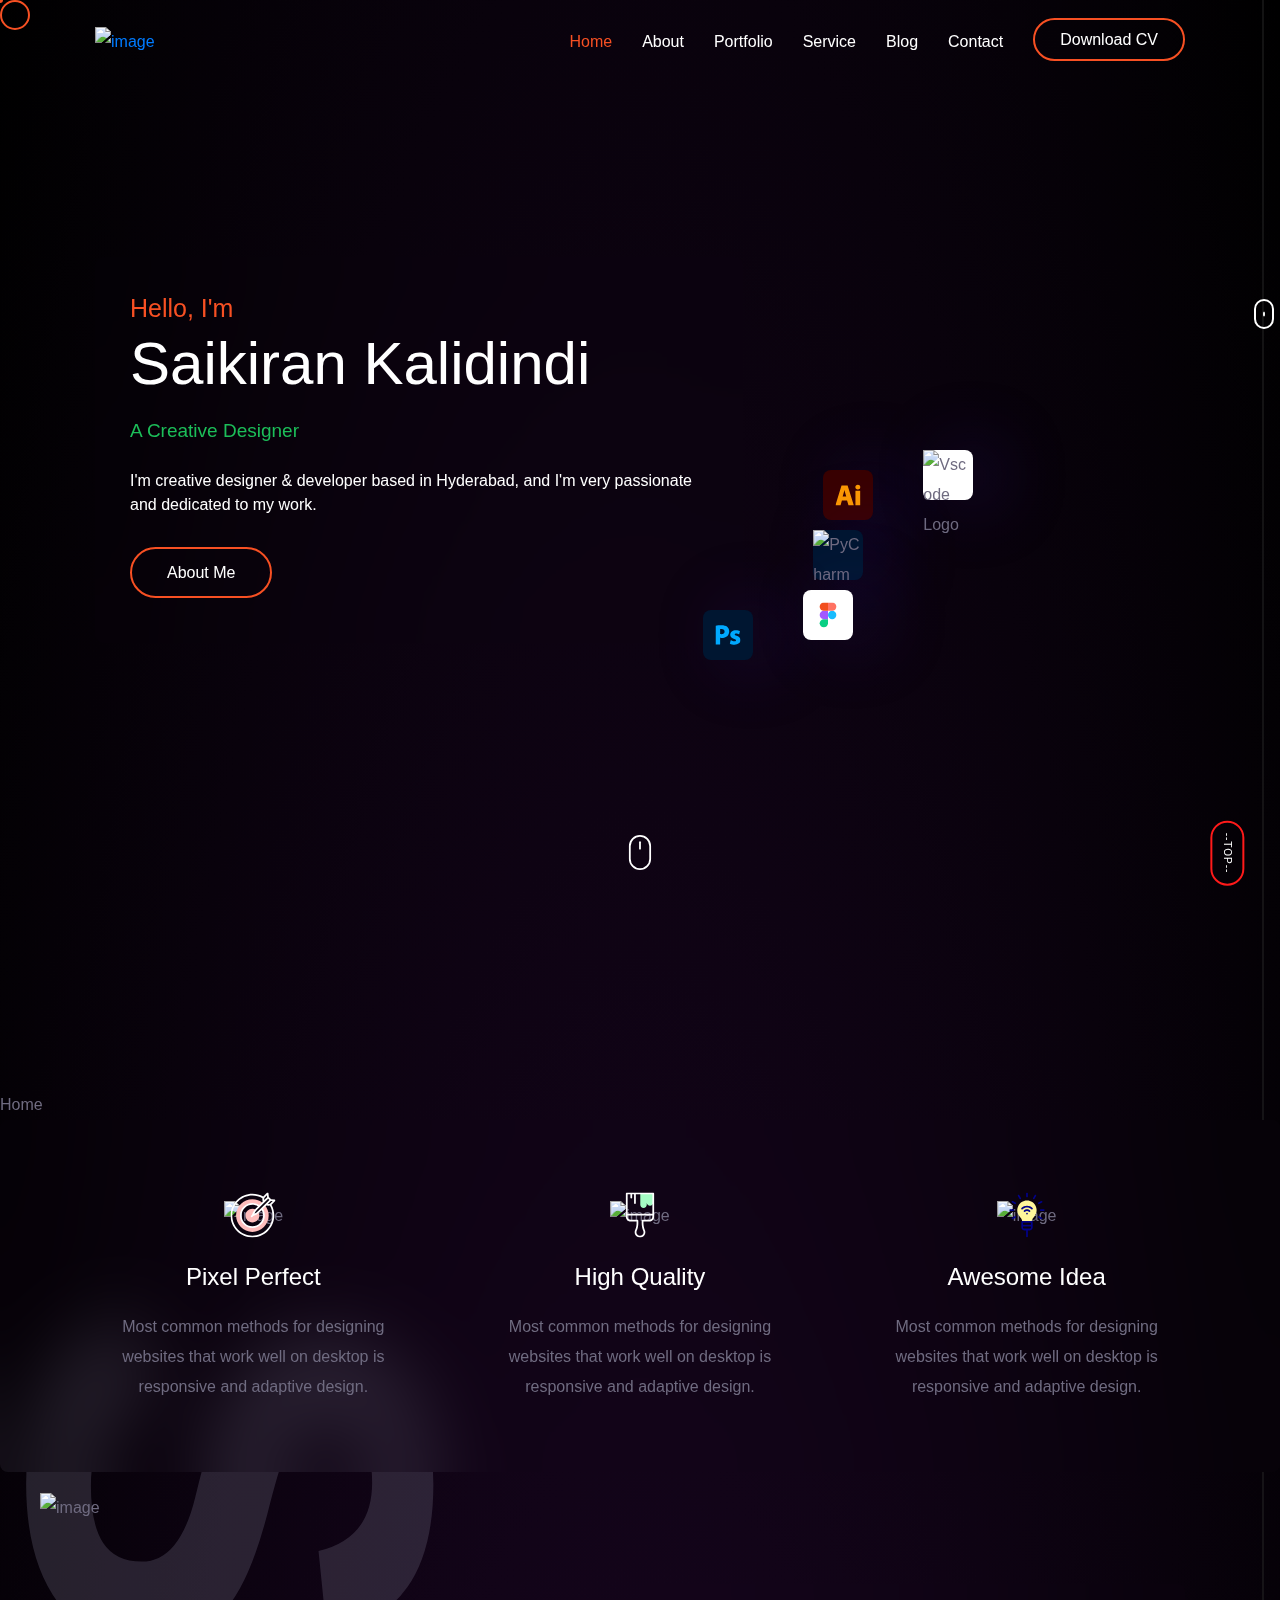
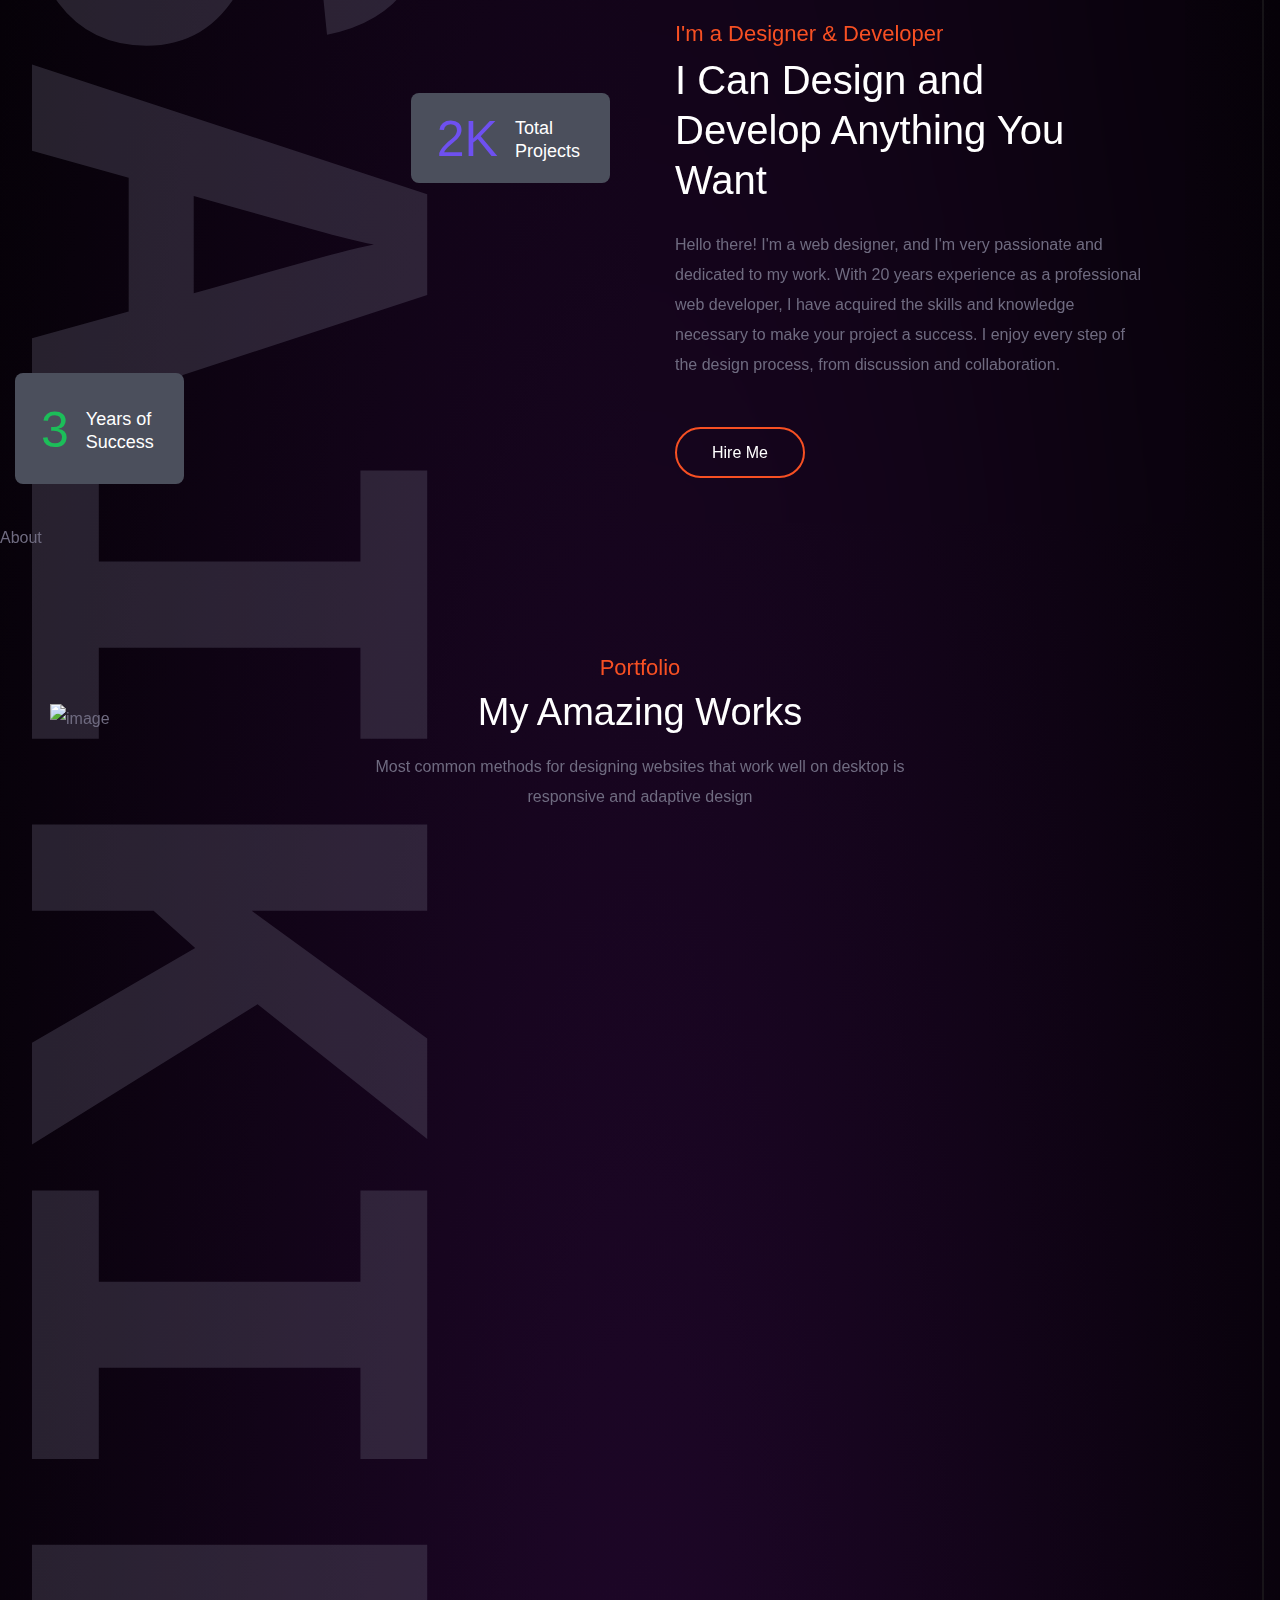
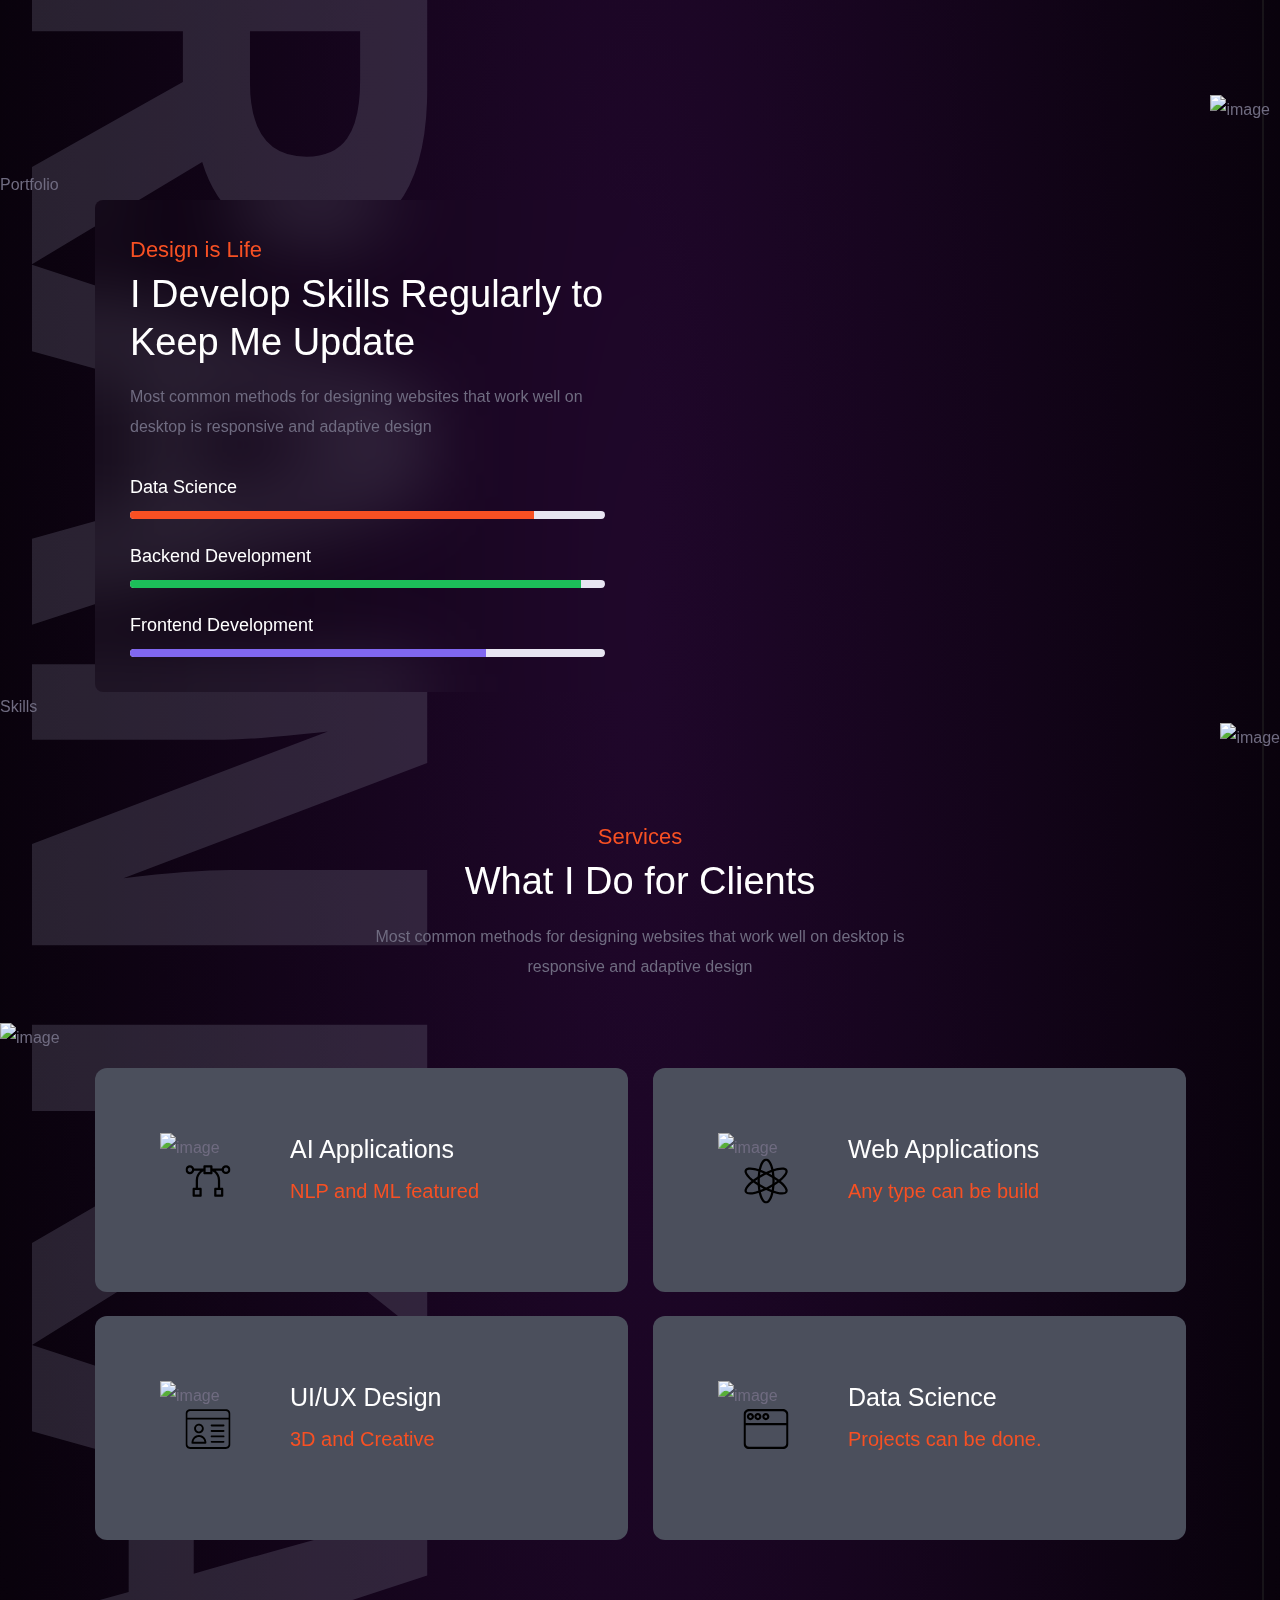
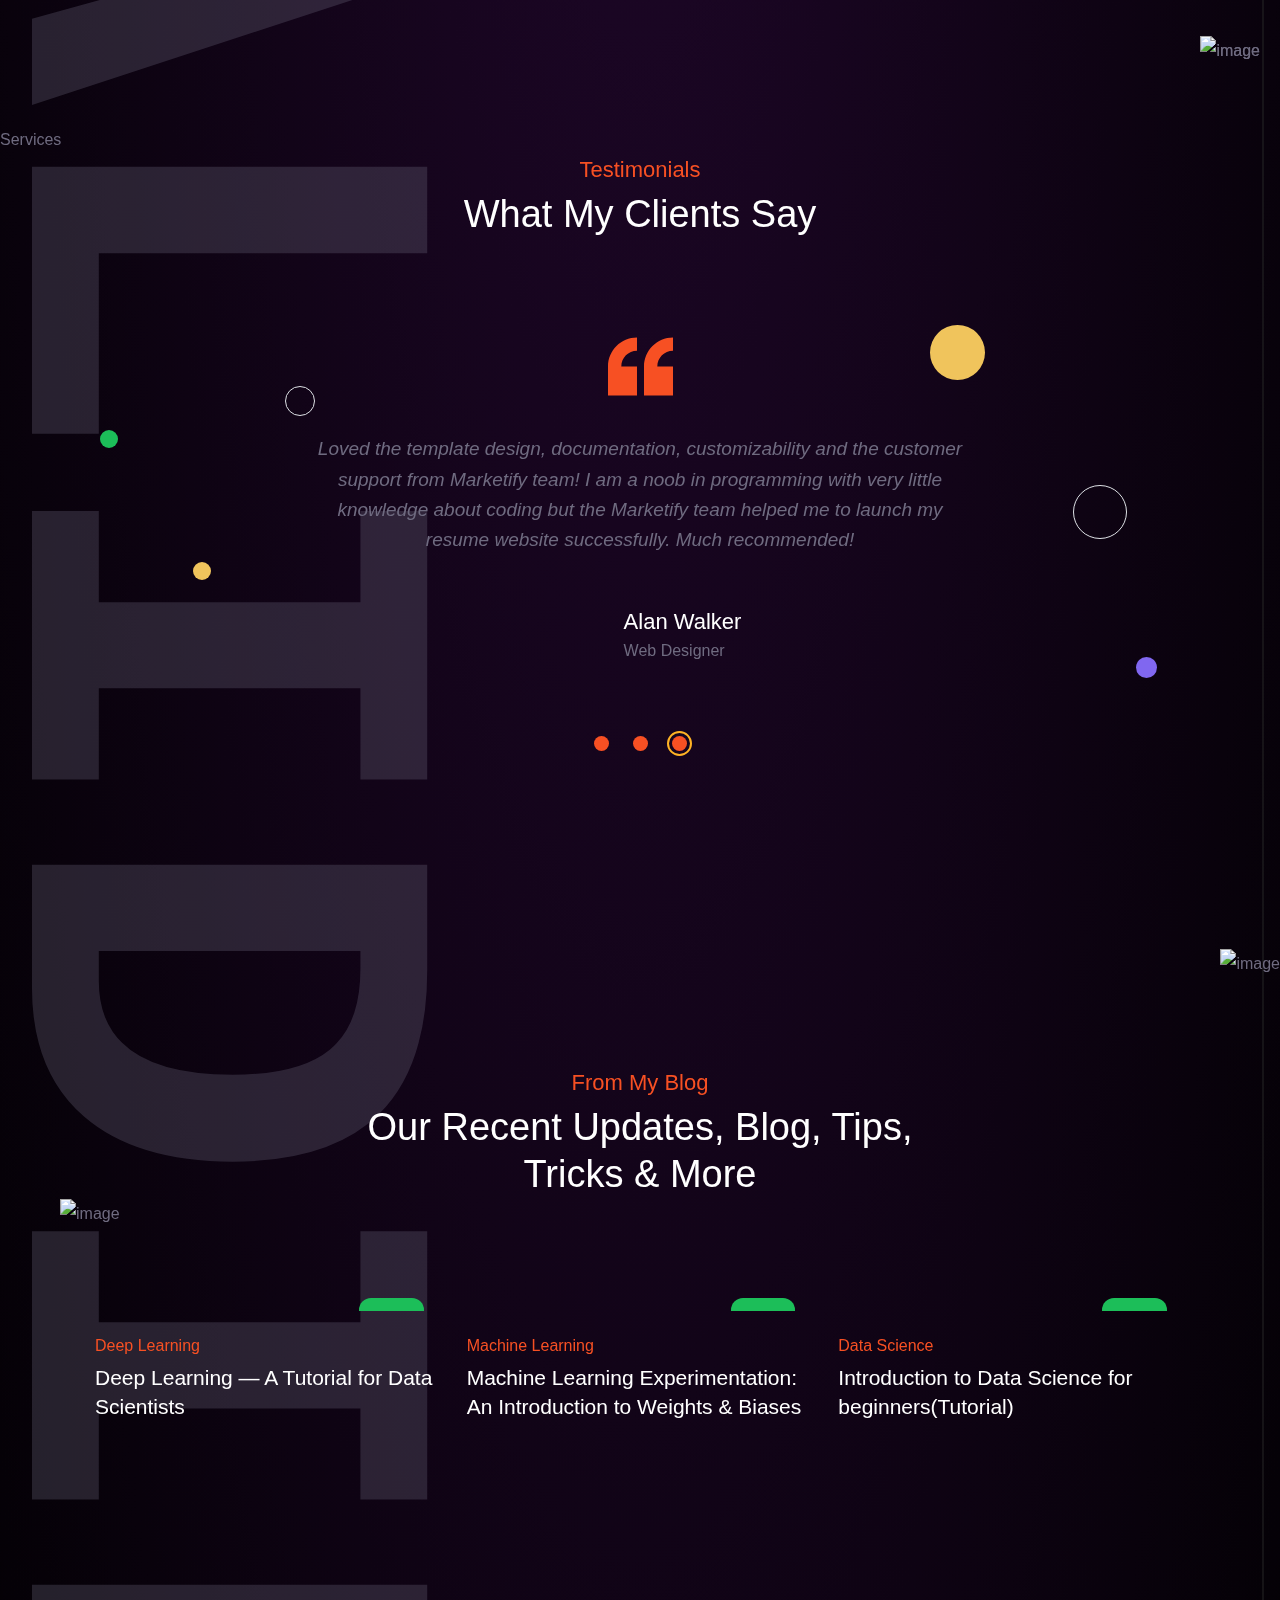
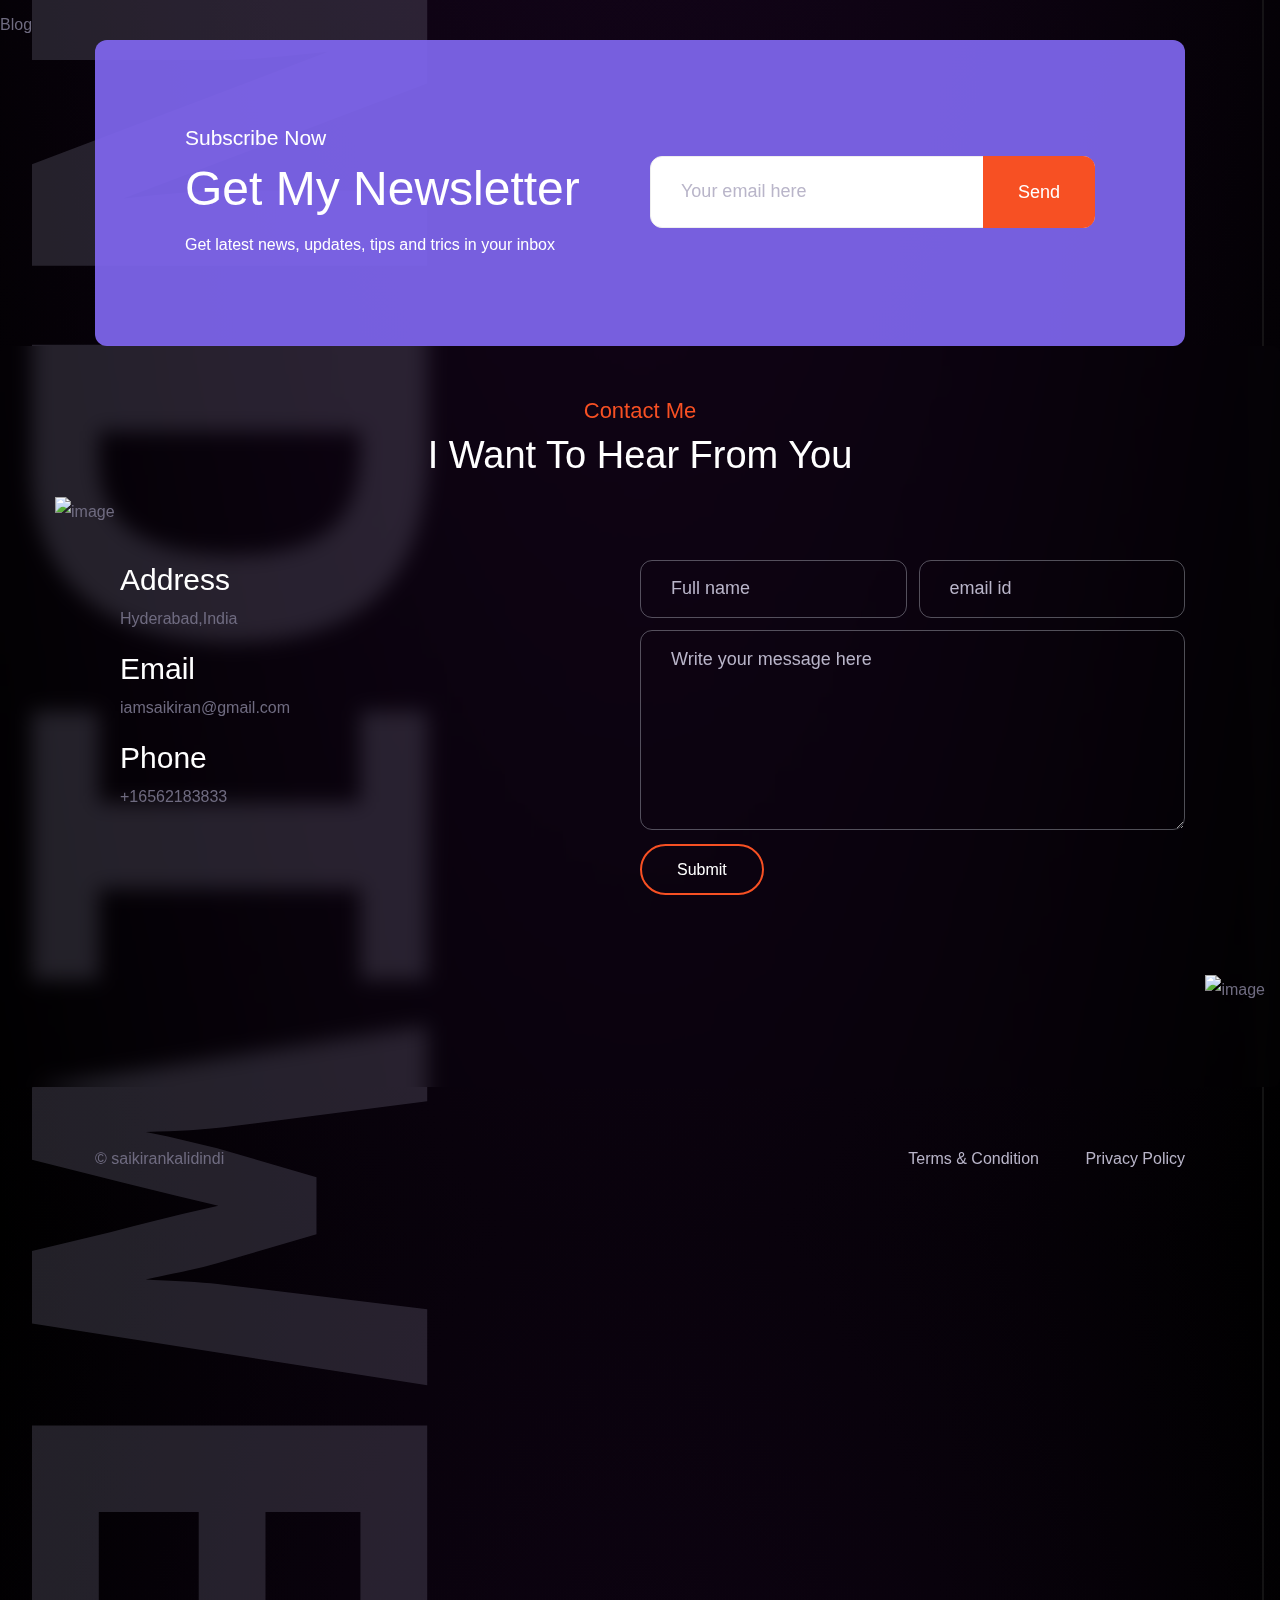
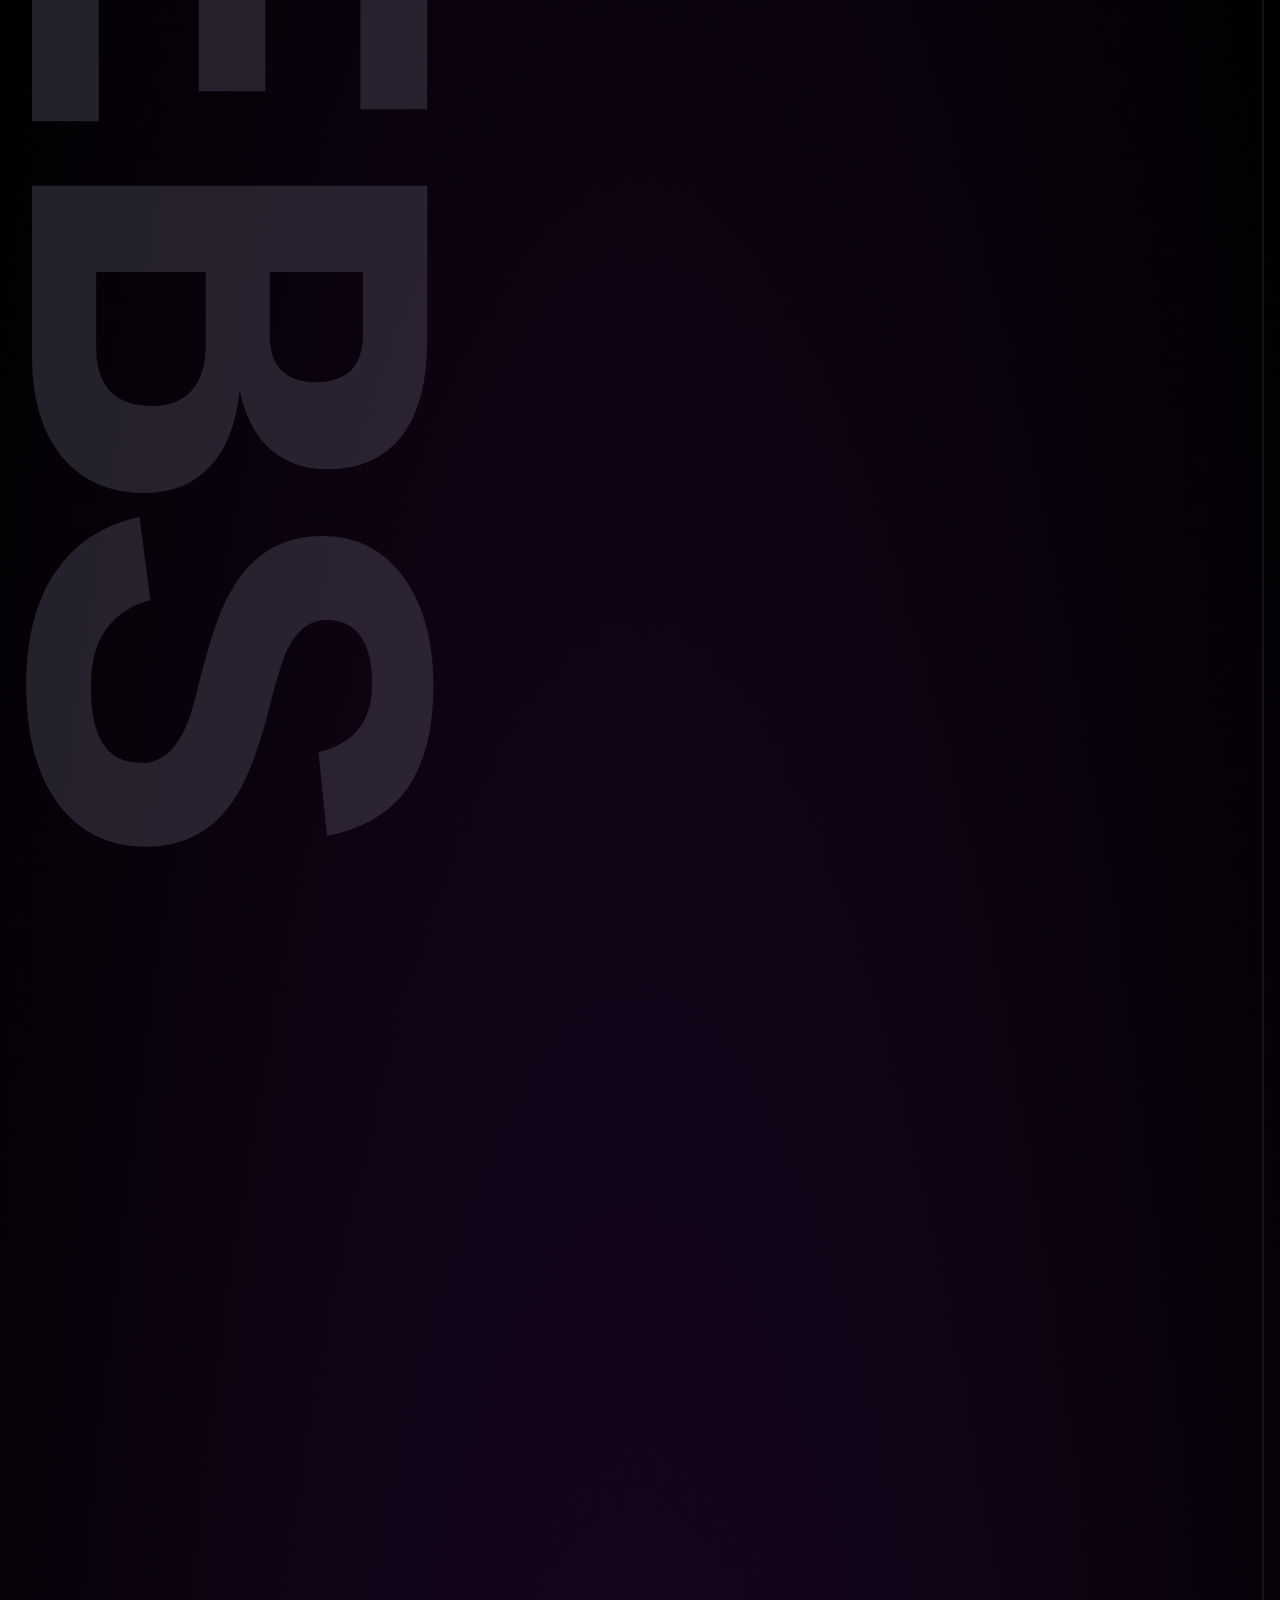
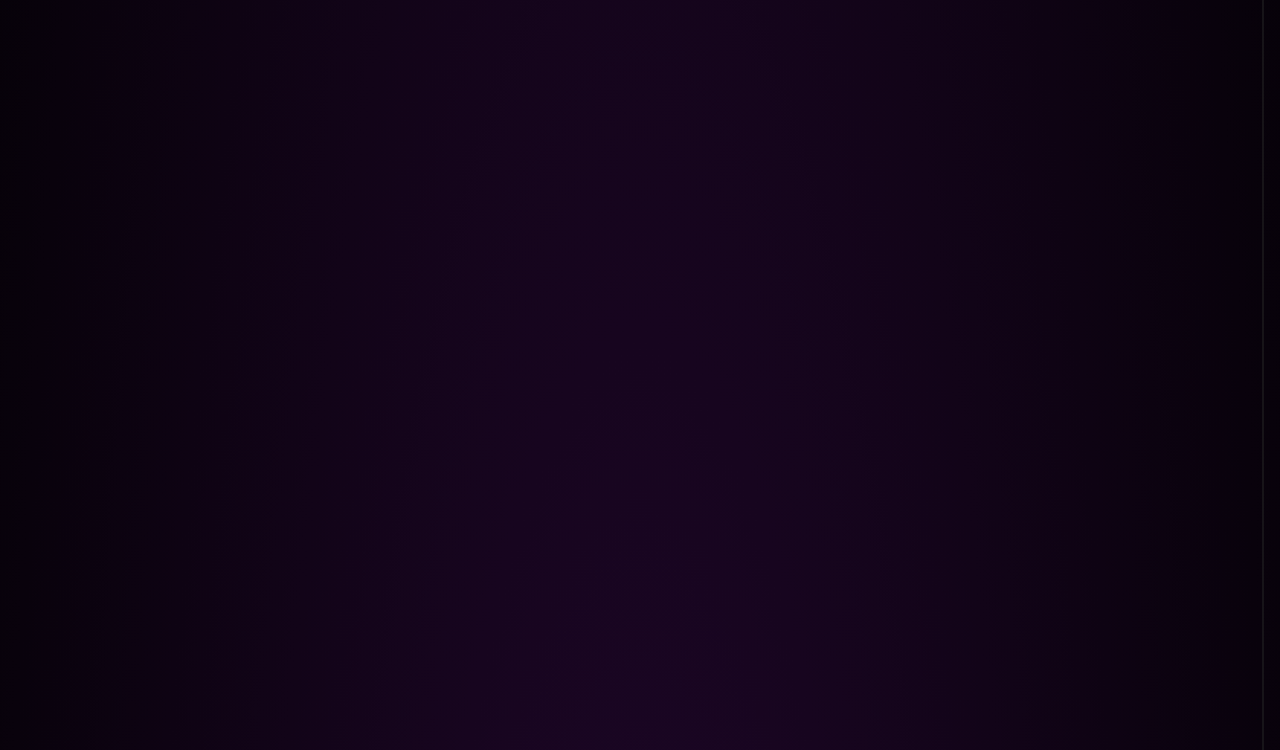
==== commit 3482967b: "fixed everything" ====
--- a/main.html
+++ b/main.html
@@ -201,6 +201,23 @@
       transform: translateX(-50%);
     }
   }
+
+ 
+
+.brush_2:hover {
+  animation: zoomIn 1s;
+}
+
+@keyframes zoomIn {
+  from {
+    transform: scale(1);
+  }
+  to {
+    transform: scale(1.1);
+  }
+}
+
+
 </style>
   </head>
   <body class="dark" style="background: radial-gradient(#20072b, #000000);">
@@ -1128,7 +1145,7 @@
                       data-color="rgb(247, 80, 35)"
                     >
                       <span
-                        ><span class="label">illustrator</span
+                        ><span class="label">Data Science</span
                         ><span class="number" style="right: 120%"
                           >85%</span
                         ></span
@@ -1151,7 +1168,7 @@
                       data-color="rgb(28, 190, 89)"
                     >
                       <span
-                        ><span class="label">photoshop </span
+                        ><span class="label">Backend Development</span
                         ><span class="number" style="right: 120%"
                           >95%</span
                         ></span
@@ -1174,7 +1191,7 @@
                       data-color="rgb(128, 103, 240)"
                     >
                       <span
-                        ><span class="label">figma </span
+                        ><span class="label">Frontend Development</span
                         ><span class="number" style="right: 120%"
                           >75%</span
                         ></span
@@ -2185,9 +2202,6 @@
                   <ul>
                     <li>
                       <div class="list_inner">
-                        <div class="icon orangeBackground">
-                          <i class="icon-location orangeText"></i>
-                        </div>
                         <div class="short">
                           <h3>Address</h3>
                           <span>Hyderabad,India</span>
@@ -2196,9 +2210,6 @@
                     </li>
                     <li>
                       <div class="list_inner">
-                        <div class="icon greenBackground">
-                          <i class="icon-mail-1 greenText"></i>
-                        </div>
                         <div class="short">
                           <h3>Email</h3>
                           <span
@@ -2211,9 +2222,6 @@
                     </li>
                     <li>
                       <div class="list_inner">
-                        <div class="icon purpleBackground">
-                          <i class="icon-phone purpleText"></i>
-                        </div>
                         <div class="short">
                           <h3>Phone</h3>
                           <span>+16562183833</span>
@@ -2423,6 +2431,51 @@
 
     updatePillPosition();
 });
+
+document.addEventListener("DOMContentLoaded", function() {
+    const cursor = document.querySelector('.gradcur');
+    let mouseX = 0;
+    let mouseY = 0;
+    let cursorX = 0;
+    let cursorY = 0;
+    let requestId;
+
+    function updateCursorPosition() {
+        const dx = mouseX - cursorX;
+        const dy = mouseY - cursorY;
+        cursorX += dx / 10;
+        cursorY += dy / 10;
+
+        cursor.style.transform = `translate(${cursorX}px, ${cursorY}px)`;
+        requestId = requestAnimationFrame(updateCursorPosition);
+    }
+
+    document.addEventListener('mousemove', function(e) {
+        mouseX = e.clientX;
+        mouseY = e.clientY;
+        cancelAnimationFrame(requestId);
+        updateCursorPosition();
+        cursor.style.opacity = 1;
+    });
+
+    document.addEventListener('mouseout', function() {
+        cursor.style.opacity = 0;
+    });
+});
+document.addEventListener("DOMContentLoaded", function() {
+  const progressBars = document.querySelectorAll('.dodo_progress .progress_inner');
+
+  function playAnimation() {
+    progressBars.forEach(bar => {
+      bar.querySelector('.background .bar').classList.add('open');
+      bar.querySelector('.label').classList.add('opened');
+    });
+  }
+
+  playAnimation(); // Trigger the animation when the div appears
+});
+
+
 </script>
 <script type="text/javascript">
   options = {
@@ -2434,6 +2487,7 @@
 "outerHeight": 30
     };
   magicMouse(options);
+
 </script>
 <script src="https://unpkg.com/typewriter-effect@latest/dist/core.js"></script>
 <script src="main.js"></script>
--- a/portfolio/77fda05b67fa8952.css
+++ b/portfolio/77fda05b67fa8952.css
@@ -0,0 +1,13330 @@
+@font-face {
+  font-family: swiper-icons;
+  src: url("data:application/font-woff;charset=utf-8;base64, [base64]//wADZ2x5ZgAAAywAAADMAAAD2MHtryVoZWFkAAABbAAAADAAAAA2E2+eoWhoZWEAAAGcAAAAHwAAACQC9gDzaG10eAAAAigAAAAZAAAArgJkABFsb2NhAAAC0AAAAFoAAABaFQAUGG1heHAAAAG8AAAAHwAAACAAcABAbmFtZQAAA/gAAAE5AAACXvFdBwlwb3N0AAAFNAAAAGIAAACE5s74hXjaY2BkYGAAYpf5Hu/j+W2+MnAzMYDAzaX6QjD6/4//Bxj5GA8AuRwMYGkAPywL13jaY2BkYGA88P8Agx4j+/8fQDYfA1AEBWgDAIB2BOoAeNpjYGRgYNBh4GdgYgABEMnIABJzYNADCQAACWgAsQB42mNgYfzCOIGBlYGB0YcxjYGBwR1Kf2WQZGhhYGBiYGVmgAFGBiQQkOaawtDAoMBQxXjg/wEGPcYDDA4wNUA2CCgwsAAAO4EL6gAAeNpj2M0gyAACqxgGNWBkZ2D4/wMA+xkDdgAAAHjaY2BgYGaAYBkGRgYQiAHyGMF8FgYHIM3DwMHABGQrMOgyWDLEM1T9/w8UBfEMgLzE////P/5//f/V/xv+r4eaAAeMbAxwIUYmIMHEgKYAYjUcsDAwsLKxc3BycfPw8jEQA/[base64]/uznmfPFBNODM2K7MTQ45YEAZqGP81AmGGcF3iPqOop0r1SPTaTbVkfUe4HXj97wYE+yNwWYxwWu4v1ugWHgo3S1XdZEVqWM7ET0cfnLGxWfkgR42o2PvWrDMBSFj/IHLaF0zKjRgdiVMwScNRAoWUoH78Y2icB/yIY09An6AH2Bdu/UB+yxopYshQiEvnvu0dURgDt8QeC8PDw7Fpji3fEA4z/PEJ6YOB5hKh4dj3EvXhxPqH/SKUY3rJ7srZ4FZnh1PMAtPhwP6fl2PMJMPDgeQ4rY8YT6Gzao0eAEA409DuggmTnFnOcSCiEiLMgxCiTI6Cq5DZUd3Qmp10vO0LaLTd2cjN4fOumlc7lUYbSQcZFkutRG7g6JKZKy0RmdLY680CDnEJ+UMkpFFe1RN7nxdVpXrC4aTtnaurOnYercZg2YVmLN/d/gczfEimrE/fs/bOuq29Zmn8tloORaXgZgGa78yO9/cnXm2BpaGvq25Dv9S4E9+5SIc9PqupJKhYFSSl47+Qcr1mYNAAAAeNptw0cKwkAAAMDZJA8Q7OUJvkLsPfZ6zFVERPy8qHh2YER+3i/BP83vIBLLySsoKimrqKqpa2hp6+jq6RsYGhmbmJqZSy0sraxtbO3sHRydnEMU4uR6yx7JJXveP7WrDycAAAAAAAH//wACeNpjYGRgYOABYhkgZgJCZgZNBkYGLQZtIJsFLMYAAAw3ALgAeNolizEKgDAQBCchRbC2sFER0YD6qVQiBCv/H9ezGI6Z5XBAw8CBK/m5iQQVauVbXLnOrMZv2oLdKFa8Pjuru2hJzGabmOSLzNMzvutpB3N42mNgZGBg4GKQYzBhYMxJLMlj4GBgAYow/P/PAJJhLM6sSoWKfWCAAwDAjgbRAAB42mNgYGBkAIIbCZo5IPrmUn0hGA0AO8EFTQAA");
+  font-weight: 400;
+  font-style: normal;
+}
+:root {
+  --swiper-theme-color: #007aff;
+}
+.swiper {
+  margin-left: auto;
+  margin-right: auto;
+  position: relative;
+  overflow: hidden;
+  list-style: none;
+  padding: 0;
+  z-index: 1;
+}
+.swiper-vertical > .swiper-wrapper {
+  flex-direction: column;
+}
+.swiper-wrapper {
+  position: relative;
+  width: 100%;
+  height: 100%;
+  z-index: 1;
+  display: flex;
+  transition-property: transform;
+  box-sizing: content-box;
+}
+.swiper-android .swiper-slide,
+.swiper-wrapper {
+  transform: translateZ(0);
+}
+.swiper-pointer-events {
+  touch-action: pan-y;
+}
+.swiper-pointer-events.swiper-vertical {
+  touch-action: pan-x;
+}
+.swiper-slide {
+  flex-shrink: 0;
+  width: 100%;
+  height: 100%;
+  position: relative;
+  transition-property: transform;
+}
+.swiper-slide-invisible-blank {
+  visibility: hidden;
+}
+.swiper-autoheight,
+.swiper-autoheight .swiper-slide {
+  height: auto;
+}
+.swiper-autoheight .swiper-wrapper {
+  align-items: flex-start;
+  transition-property: transform, height;
+}
+.swiper-backface-hidden .swiper-slide {
+  transform: translateZ(0);
+  -webkit-backface-visibility: hidden;
+  backface-visibility: hidden;
+}
+.swiper-3d,
+.swiper-3d.swiper-css-mode .swiper-wrapper {
+  perspective: 1200px;
+}
+.swiper-3d .swiper-cube-shadow,
+.swiper-3d .swiper-slide,
+.swiper-3d .swiper-slide-shadow,
+.swiper-3d .swiper-slide-shadow-bottom,
+.swiper-3d .swiper-slide-shadow-left,
+.swiper-3d .swiper-slide-shadow-right,
+.swiper-3d .swiper-slide-shadow-top,
+.swiper-3d .swiper-wrapper {
+  transform-style: preserve-3d;
+}
+.swiper-3d .swiper-slide-shadow,
+.swiper-3d .swiper-slide-shadow-bottom,
+.swiper-3d .swiper-slide-shadow-left,
+.swiper-3d .swiper-slide-shadow-right,
+.swiper-3d .swiper-slide-shadow-top {
+  position: absolute;
+  left: 0;
+  top: 0;
+  width: 100%;
+  height: 100%;
+  pointer-events: none;
+  z-index: 10;
+}
+.swiper-3d .swiper-slide-shadow {
+  background: rgba(0, 0, 0, 0.15);
+}
+.swiper-3d .swiper-slide-shadow-left {
+  background-image: linear-gradient(270deg, rgba(0, 0, 0, 0.5), transparent);
+}
+.swiper-3d .swiper-slide-shadow-right {
+  background-image: linear-gradient(90deg, rgba(0, 0, 0, 0.5), transparent);
+}
+.swiper-3d .swiper-slide-shadow-top {
+  background-image: linear-gradient(0deg, rgba(0, 0, 0, 0.5), transparent);
+}
+.swiper-3d .swiper-slide-shadow-bottom {
+  background-image: linear-gradient(180deg, rgba(0, 0, 0, 0.5), transparent);
+}
+.swiper-css-mode > .swiper-wrapper {
+  overflow: auto;
+  scrollbar-width: none;
+  -ms-overflow-style: none;
+}
+.swiper-css-mode > .swiper-wrapper::-webkit-scrollbar {
+  display: none;
+}
+.swiper-css-mode > .swiper-wrapper > .swiper-slide {
+  scroll-snap-align: start start;
+}
+.swiper-horizontal.swiper-css-mode > .swiper-wrapper {
+  -ms-scroll-snap-type: x mandatory;
+  scroll-snap-type: x mandatory;
+}
+.swiper-vertical.swiper-css-mode > .swiper-wrapper {
+  -ms-scroll-snap-type: y mandatory;
+  scroll-snap-type: y mandatory;
+}
+.swiper-centered > .swiper-wrapper:before {
+  content: "";
+  flex-shrink: 0;
+  order: 9999;
+}
+.swiper-centered.swiper-horizontal
+  > .swiper-wrapper
+  > .swiper-slide:first-child {
+  -webkit-margin-start: var(--swiper-centered-offset-before);
+  margin-inline-start: var(--swiper-centered-offset-before);
+}
+.swiper-centered.swiper-horizontal > .swiper-wrapper:before {
+  height: 100%;
+  min-height: 1px;
+  width: var(--swiper-centered-offset-after);
+}
+.swiper-centered.swiper-vertical > .swiper-wrapper > .swiper-slide:first-child {
+  -webkit-margin-before: var(--swiper-centered-offset-before);
+  margin-block-start: var(--swiper-centered-offset-before);
+}
+.swiper-centered.swiper-vertical > .swiper-wrapper:before {
+  width: 100%;
+  min-width: 1px;
+  height: var(--swiper-centered-offset-after);
+}
+.swiper-centered > .swiper-wrapper > .swiper-slide {
+  scroll-snap-align: center center;
+}
+a,
+abbr,
+acronym,
+address,
+applet,
+b,
+big,
+blockquote,
+body,
+caption,
+center,
+cite,
+code,
+dd,
+del,
+dfn,
+div,
+dl,
+dt,
+em,
+fieldset,
+font,
+form,
+h1,
+h2,
+h3,
+h4,
+h5,
+h6,
+html,
+i,
+iframe,
+ins,
+kbd,
+label,
+legend,
+li,
+object,
+ol,
+p,
+pre,
+q,
+s,
+samp,
+small,
+span,
+strike,
+strong,
+sub,
+sup,
+table,
+tbody,
+td,
+tfoot,
+th,
+thead,
+tr,
+tt,
+u,
+ul,
+var {
+  background: transparent;
+  border: 0;
+  margin: 0;
+  padding: 0;
+  vertical-align: baseline;
+  outline: none;
+}
+article,
+aside,
+details,
+figcaption,
+figure,
+footer,
+header,
+hgroup,
+nav,
+section {
+  display: block;
+}
+blockquote {
+  quotes: none;
+}
+blockquote:after,
+blockquote:before {
+  content: "";
+  content: none;
+}
+ol,
+ol li,
+ul,
+ul li {
+  margin: 0;
+}
+img {
+  vertical-align: middle;
+}
+iframe,
+img {
+  max-width: 100%;
+}
+del {
+  text-decoration: line-through;
+}
+a,
+i {
+  border: none;
+}
+a:hover {
+  text-decoration: none;
+}
+textarea {
+  border-radius: 0;
+  font-size: 18px;
+  resize: vertical;
+  font-family: Open Sans, sans-serif;
+  letter-spacing: 0;
+  -ms-box-sizing: border-box;
+  box-sizing: border-box;
+  line-height: 1.4;
+  padding: 10px !important;
+  width: 100%;
+  border: 1px solid #eee;
+  transition: all 0.3s ease;
+}
+.uneditable-input,
+input[type="color"],
+input[type="date"],
+input[type="datetime-local"],
+input[type="datetime"],
+input[type="email"],
+input[type="month"],
+input[type="number"],
+input[type="password"],
+input[type="search"],
+input[type="tel"],
+input[type="text"],
+input[type="time"],
+input[type="url"],
+input[type="week"] {
+  border-radius: 0;
+  font-size: 18px;
+  min-width: auto;
+  letter-spacing: 0;
+  -ms-box-sizing: border-box;
+  box-sizing: border-box;
+  font-family: Open Sans, sans-serif;
+  line-height: 1.6;
+  padding: 10px;
+  height: 44px;
+  vertical-align: middle;
+  border: 1px solid #eee;
+  transition: all 0.3s ease;
+}
+.uneditable-input:focus,
+input[type="color"]:focus,
+input[type="date"]:focus,
+input[type="datetime-local"]:focus,
+input[type="datetime"]:focus,
+input[type="email"]:focus,
+input[type="month"]:focus,
+input[type="number"]:focus,
+input[type="password"]:focus,
+input[type="search"]:focus,
+input[type="tel"]:focus,
+input[type="text"]:focus,
+input[type="time"]:focus,
+input[type="url"]:focus,
+input[type="week"]:focus,
+textarea:focus {
+  border-color: #ccc;
+  background: #eee;
+}
+input[type="submit"] {
+  padding: 13px 15px;
+  height: 40px;
+  line-height: 1;
+  text-transform: uppercase;
+  font-size: 18px;
+  font-weight: 600;
+  text-decoration: none;
+  letter-spacing: 0;
+  border: none;
+  cursor: pointer;
+  color: #fff;
+  background: #777;
+  transition: all 0.3s ease;
+}
+input[type="submit"]:hover {
+  background: #444;
+}
+select {
+  padding: 8px;
+  border: 2px solid #eee;
+}
+input[type="button"] {
+  cursor: pointer;
+  transition: all 0.3s ease;
+}
+@font-face {
+  font-family: fontello;
+  src: url(/_next/static/media/fontello.194611a3.eot);
+  src: url(/_next/static/media/fontello.194611a3.eot#iefix)
+      format("embedded-opentype"),
+    url(/_next/static/media/fontello.06d9b37e.woff2) format("woff2"),
+    url(/_next/static/media/fontello.78efd270.woff) format("woff"),
+    url(/_next/static/media/fontello.7db1b894.ttf) format("truetype"),
+    url(/_next/static/media/fontello.eae6555b.svg#fontello) format("svg");
+  font-weight: 400;
+  font-style: normal;
+}
+[class*=" icon-"]:before,
+[class^="icon-"]:before {
+  font-family: fontello;
+  font-style: normal;
+  font-weight: 400;
+  speak-as: never;
+  display: inline-block;
+  text-decoration: inherit;
+  width: 1em;
+  margin-right: 0.2em;
+  text-align: center;
+  font-feature-settings: normal;
+  font-variant: normal;
+  text-transform: none;
+  line-height: 1em;
+  margin-left: 0.2em;
+  -webkit-font-smoothing: antialiased;
+  -moz-osx-font-smoothing: grayscale;
+}
+.icon-wrench-1:before {
+  content: "\e013";
+}
+.icon-basket-circled:before {
+  content: "\e014";
+}
+.icon-folder:before {
+  content: "\e015";
+}
+.icon-doc-new-circled:before {
+  content: "\e016";
+}
+.icon-cogs:before {
+  content: "\e020";
+}
+.icon-wrench:before {
+  content: "\e021";
+}
+.icon-rss:before {
+  content: "\e028";
+}
+.icon-folder-open:before {
+  content: "\e029";
+}
+.icon-wrench-outline:before {
+  content: "\e02f";
+}
+.icon-calendar:before {
+  content: "\e054";
+}
+.icon-doc:before {
+  content: "\e06c";
+}
+.icon-trash-circled:before {
+  content: "\e06d";
+}
+.icon-doc-new:before {
+  content: "\e07d";
+}
+.icon-doc-circled:before {
+  content: "\e07e";
+}
+.icon-basket-2:before {
+  content: "\e091";
+}
+.icon-folder-circled:before {
+  content: "\e09d";
+}
+.icon-basket:before {
+  content: "\e0c3";
+}
+.icon-wrench-circled:before {
+  content: "\e0c4";
+}
+.icon-cog:before {
+  content: "\e0e6";
+}
+.icon-phone-circled:before {
+  content: "\e0f3";
+}
+.icon-phone:before {
+  content: "\e0f4";
+}
+.icon-cog-circled:before {
+  content: "\e101";
+}
+.icon-folder-close:before {
+  content: "\e102";
+}
+.icon-right-small:before {
+  content: "\e800";
+}
+.icon-down-dir:before {
+  content: "\e801";
+}
+.icon-up-dir:before {
+  content: "\e802";
+}
+.icon-left-dir:before {
+  content: "\e803";
+}
+.icon-right-dir:before {
+  content: "\e804";
+}
+.icon-down-open:before {
+  content: "\e805";
+}
+.icon-left-open:before {
+  content: "\e806";
+}
+.icon-right-open:before {
+  content: "\e807";
+}
+.icon-up-open:before {
+  content: "\e808";
+}
+.icon-down-big:before {
+  content: "\e809";
+}
+.icon-left-big:before {
+  content: "\e80a";
+}
+.icon-right-big:before {
+  content: "\e80b";
+}
+.icon-up-big:before {
+  content: "\e80c";
+}
+.icon-arrows-cw:before {
+  content: "\e80d";
+}
+.icon-ccw:before {
+  content: "\e80e";
+}
+.icon-print-1:before,
+.icon-twitter-5:before {
+  content: "\e80f";
+}
+.icon-attach-1:before,
+.icon-twitter-rect:before {
+  content: "\e810";
+}
+.icon-ok-outline:before,
+.icon-videocam-2:before {
+  content: "\e811";
+}
+.icon-picture-outline:before,
+.icon-th-large-1:before {
+  content: "\e812";
+}
+.icon-camera-outline:before,
+.icon-th-outline:before {
+  content: "\e813";
+}
+.icon-export-1:before,
+.icon-lock-filled:before {
+  content: "\e814";
+}
+.icon-code-2:before,
+.icon-menu-outline:before {
+  content: "\e815";
+}
+.icon-folder-1:before,
+.icon-looped-square-interest:before {
+  content: "\e816";
+}
+.icon-arrows-cw-2:before,
+.icon-rss-2:before {
+  content: "\e817";
+}
+.icon-link-outline:before,
+.icon-loop-2:before {
+  content: "\e818";
+}
+.icon-resize-normal-outline:before,
+.icon-star-circled:before {
+  content: "\e819";
+}
+.icon-braille:before,
+.icon-folder-add:before {
+  content: "\e81a";
+}
+.icon-compass:before,
+.icon-user-delete:before {
+  content: "\e81b";
+}
+.icon-lock-1:before,
+.icon-user-add-outline:before {
+  content: "\e81c";
+}
+.icon-bookmark:before,
+.icon-forward-outline:before {
+  content: "\e81d";
+}
+.icon-flag:before,
+.icon-minus-outline:before {
+  content: "\e81e";
+}
+.icon-clock-1:before,
+.icon-floppy:before {
+  content: "\e81f";
+}
+.icon-megaphone:before,
+.icon-volume-low:before {
+  content: "\e820";
+}
+.icon-brush-1:before,
+.icon-key:before {
+  content: "\e821";
+}
+.icon-compass-circled:before,
+.icon-globe-alt:before {
+  content: "\e822";
+}
+.icon-fast-fw-1:before,
+.icon-star-empty:before {
+  content: "\e823";
+}
+.icon-rewind-outline:before,
+.icon-user:before {
+  content: "\e824";
+}
+.icon-flash-1:before,
+.icon-group:before {
+  content: "\e825";
+}
+.icon-moon-1:before,
+.icon-trash:before {
+  content: "\e826";
+}
+.icon-adjust:before,
+.icon-cloud-1:before,
+.icon-gift:before {
+  content: "\e827";
+}
+.icon-cancel-circled2:before,
+.icon-flash-outline:before,
+.icon-volume-up:before {
+  content: "\e828";
+}
+.icon-comment-1:before,
+.icon-zoom-out-2:before,
+.icon-zoom-out:before {
+  content: "\e829";
+}
+.icon-chat-1:before,
+.icon-down-circled:before,
+.icon-popup-4:before {
+  content: "\e82a";
+}
+.icon-bell-1:before,
+.icon-left-circled:before,
+.icon-lock-open-filled:before {
+  content: "\e82b";
+}
+.icon-pin-outline:before,
+.icon-record-1:before,
+.icon-stumbleupon-circled:before {
+  content: "\e82c";
+}
+.icon-chat-1:before,
+.icon-eject-outline:before,
+.icon-lastfm-1:before {
+  content: "\e82d";
+}
+.icon-chat-alt:before,
+.icon-cloud-sun:before,
+.icon-lastfm-circled:before {
+  content: "\e82e";
+}
+.icon-clock:before,
+.icon-menu-2:before,
+.icon-plus-1:before {
+  content: "\e82f";
+}
+.icon-clock-circled:before,
+.icon-edit-2:before,
+.icon-plus-circled:before {
+  content: "\e830";
+}
+.icon-down-1:before,
+.icon-hammer:before,
+.icon-megaphone:before {
+  content: "\e831";
+}
+.icon-home-1:before,
+.icon-left-1:before,
+.icon-up-circled:before {
+  content: "\e832";
+}
+.icon-cog-1:before,
+.icon-right-1:before,
+.icon-shuffle:before {
+  content: "\e833";
+}
+.icon-cog-alt:before,
+.icon-play:before,
+.icon-up-1:before {
+  content: "\e834";
+}
+.icon-basket:before,
+.icon-down-bold:before,
+.icon-play-circled2:before {
+  content: "\e835";
+}
+.icon-flickr-1:before,
+.icon-help:before,
+.icon-left-bold:before {
+  content: "\e836";
+}
+.icon-github-circled-1:before,
+.icon-help-circled:before,
+.icon-right-bold:before {
+  content: "\e837";
+}
+.icon-info-circled:before,
+.icon-lastfm-circled-1:before,
+.icon-up-bold:before {
+  content: "\e838";
+}
+.icon-down-fat:before,
+.icon-info-circled-1:before,
+.icon-up-hand:before {
+  content: "\e839";
+}
+.icon-cw:before,
+.icon-minus-circled:before,
+.icon-right-fat:before {
+  content: "\e83a";
+}
+.icon-list-alt:before,
+.icon-rdio-circled:before,
+.icon-up-fat:before {
+  content: "\e83b";
+}
+.icon-aboveground-rail:before,
+.icon-folder-1:before,
+.icon-pause-circled:before {
+  content: "\e83c";
+}
+.icon-airfield:before,
+.icon-minus:before {
+  content: "\e83d";
+}
+.icon-airport:before,
+.icon-thumbs-up:before {
+  content: "\e83e";
+}
+.icon-art-gallery:before,
+.icon-thumbs-down:before {
+  content: "\e83f";
+}
+.icon-bar:before,
+.icon-download-1:before {
+  content: "\e840";
+}
+.icon-baseball:before,
+.icon-upload-1:before {
+  content: "\e841";
+}
+.icon-basketball:before,
+.icon-forward:before {
+  content: "\e842";
+}
+.icon-beer:before,
+.icon-pencil-1:before {
+  content: "\e843";
+}
+.icon-belowground-rail:before,
+.icon-edit:before {
+  content: "\e844";
+}
+.icon-bicycle:before,
+.icon-eject:before {
+  content: "\e845";
+}
+.icon-bus:before,
+.icon-flight:before {
+  content: "\e846";
+}
+.icon-cafe:before,
+.icon-th:before {
+  content: "\e847";
+}
+.icon-campsite:before,
+.icon-th-list-1:before {
+  content: "\e848";
+}
+.icon-cemetery:before,
+.icon-ok-1:before {
+  content: "\e849";
+}
+.icon-cinema:before,
+.icon-ok-circled-1:before {
+  content: "\e84a";
+}
+.icon-college:before,
+.icon-ok-circled2:before {
+  content: "\e84b";
+}
+.icon-commerical-building:before,
+.icon-tags:before {
+  content: "\e84c";
+}
+.icon-credit-card:before,
+.icon-tag:before {
+  content: "\e84d";
+}
+.icon-cricket:before,
+.icon-eye-off:before {
+  content: "\e84e";
+}
+.icon-embassy:before,
+.icon-eye-1:before {
+  content: "\e84f";
+}
+.icon-fast-food:before,
+.icon-lock-open-1:before {
+  content: "\e850";
+}
+.icon-ferry:before,
+.icon-quote-circled:before {
+  content: "\e851";
+}
+.icon-export:before,
+.icon-fire-station:before {
+  content: "\e852";
+}
+.icon-football:before,
+.icon-pencil:before {
+  content: "\e853";
+}
+.icon-fuel:before,
+.icon-pencil-circled:before {
+  content: "\e854";
+}
+.icon-edit:before,
+.icon-garden:before {
+  content: "\e855";
+}
+.icon-edit-circled:before,
+.icon-giraffe:before {
+  content: "\e856";
+}
+.icon-edit-alt:before,
+.icon-golf:before {
+  content: "\e857";
+}
+.icon-grocery-store:before,
+.icon-print:before {
+  content: "\e858";
+}
+.icon-harbor:before,
+.icon-retweet:before {
+  content: "\e859";
+}
+.icon-comment:before,
+.icon-heliport:before {
+  content: "\e85a";
+}
+.icon-comment-alt:before,
+.icon-hospital:before {
+  content: "\e85b";
+}
+.icon-industrial-building:before,
+.icon-signal:before,
+.icon-up-circled2:before {
+  content: "\e85c";
+}
+.icon-desktop:before,
+.icon-down-circled2:before,
+.icon-library:before {
+  content: "\e85d";
+}
+.icon-laptop:before,
+.icon-left-hand:before,
+.icon-lodging:before {
+  content: "\e85e";
+}
+.icon-error:before,
+.icon-london-underground:before,
+.icon-skype-outline:before {
+  content: "\e85f";
+}
+.icon-error-alt:before,
+.icon-minefield:before,
+.icon-tumbler-circled:before {
+  content: "\e860";
+}
+.icon-location:before,
+.icon-monument:before,
+.icon-tumbler:before {
+  content: "\e861";
+}
+.icon-dribbble-circled-1:before,
+.icon-museum:before,
+.icon-right-open-outline:before {
+  content: "\e862";
+}
+.icon-inbox-circled:before,
+.icon-pharmacy:before,
+.icon-volume-off:before {
+  content: "\e863";
+}
+.icon-attention-circled:before,
+.icon-laptop-circled:before,
+.icon-pitch:before {
+  content: "\e864";
+}
+.icon-attention-1:before,
+.icon-network:before,
+.icon-police:before {
+  content: "\e865";
+}
+.icon-attach:before,
+.icon-post:before {
+  content: "\e866";
+}
+.icon-attach-circled:before,
+.icon-prison:before {
+  content: "\e867";
+}
+.icon-lock:before,
+.icon-rail:before {
+  content: "\e868";
+}
+.icon-lock-circled:before,
+.icon-religious-christian:before {
+  content: "\e869";
+}
+.icon-lock-open:before,
+.icon-religious-islam:before {
+  content: "\e86a";
+}
+.icon-lock-open-alt:before,
+.icon-religious-jewish:before {
+  content: "\e86b";
+}
+.icon-eye:before,
+.icon-restaurant:before {
+  content: "\e86c";
+}
+.icon-eye-off:before,
+.icon-roadblock:before {
+  content: "\e86d";
+}
+.icon-school:before,
+.icon-tag:before {
+  content: "\e86e";
+}
+.icon-shop:before,
+.icon-tags:before {
+  content: "\e86f";
+}
+.icon-bookmark:before,
+.icon-skiing:before {
+  content: "\e870";
+}
+.icon-bookmark-empty:before,
+.icon-soccer:before {
+  content: "\e871";
+}
+.icon-flag:before,
+.icon-swimming:before {
+  content: "\e872";
+}
+.icon-flag-circled:before,
+.icon-tennis:before {
+  content: "\e873";
+}
+.icon-theatre:before,
+.icon-thumbs-up:before {
+  content: "\e874";
+}
+.icon-thumbs-down:before,
+.icon-toilet:before {
+  content: "\e875";
+}
+.icon-download:before,
+.icon-town-hall:before {
+  content: "\e876";
+}
+.icon-download-alt:before,
+.icon-trash-2:before {
+  content: "\e877";
+}
+.icon-tree-1:before,
+.icon-upload:before {
+  content: "\e878";
+}
+.icon-quote:before,
+.icon-tree-2:before {
+  content: "\e879";
+}
+.icon-align-justify:before,
+.icon-award:before,
+.icon-warehouse:before {
+  content: "\e87a";
+}
+.icon-duckduckgo:before,
+.icon-list:before,
+.icon-signal:before {
+  content: "\e87b";
+}
+.icon-aim:before,
+.icon-indent-left:before,
+.icon-target:before {
+  content: "\e87c";
+}
+.icon-delicious:before,
+.icon-search-1:before,
+.icon-volume-off:before {
+  content: "\e87d";
+}
+.icon-music:before,
+.icon-paypal:before,
+.icon-volume-down:before {
+  content: "\e87e";
+}
+.icon-cancel-circled2:before,
+.icon-flattr:before,
+.icon-linkedin-circled-1:before {
+  content: "\e87f";
+}
+.icon-android:before,
+.icon-facebook-squared-1:before,
+.icon-qrcode:before {
+  content: "\e880";
+}
+.icon-cancel-1:before,
+.icon-eventful:before,
+.icon-headphones:before {
+  content: "\e881";
+}
+.icon-chart:before,
+.icon-smashmag:before,
+.icon-up-hand:before {
+  content: "\e882";
+}
+.icon-chart-circled:before,
+.icon-down-hand:before,
+.icon-gplus:before {
+  content: "\e883";
+}
+.icon-cw-circled:before,
+.icon-phone:before,
+.icon-wikipedia:before {
+  content: "\e884";
+}
+.icon-lanyrd:before,
+.icon-play-circled:before,
+.icon-wrench:before {
+  content: "\e885";
+}
+.icon-calendar-1:before,
+.icon-stop:before {
+  content: "\e886";
+}
+.icon-login-1:before,
+.icon-stop-circled:before,
+.icon-stumbleupon:before {
+  content: "\e887";
+}
+.icon-fivehundredpx:before,
+.icon-record:before,
+.icon-volume-down:before {
+  content: "\e888";
+}
+.icon-eject:before,
+.icon-pinterest:before,
+.icon-volume-up:before {
+  content: "\e889";
+}
+.icon-backward:before,
+.icon-bitcoin:before,
+.icon-headphones:before {
+  content: "\e88a";
+}
+.icon-backward-circled:before,
+.icon-clock-1:before,
+.icon-w3c:before {
+  content: "\e88b";
+}
+.icon-camera-alt:before,
+.icon-foursquare:before,
+.icon-move:before {
+  content: "\e88c";
+}
+.icon-html5:before,
+.icon-th-large:before,
+.icon-zoom-in:before {
+  content: "\e88d";
+}
+.icon-check:before,
+.icon-ie:before,
+.icon-magnet:before {
+  content: "\e88e";
+}
+.icon-call:before,
+.icon-chart-bar-1:before,
+.icon-check-empty:before {
+  content: "\e88f";
+}
+.icon-asterisk:before,
+.icon-credit-card-1:before,
+.icon-grooveshark:before {
+  content: "\e890";
+}
+.icon-ninetyninedesigns:before,
+.icon-vimeo-circled-1:before,
+.icon-website:before {
+  content: "\e891";
+}
+.icon-book:before,
+.icon-forrst:before,
+.icon-twitter-squared:before {
+  content: "\e892";
+}
+.icon-digg:before,
+.icon-down-hand:before,
+.icon-pin:before {
+  content: "\e893";
+}
+.icon-attach-1:before,
+.icon-left-hand:before,
+.icon-spotify:before {
+  content: "\e894";
+}
+.icon-help-circled-1:before,
+.icon-reddit:before,
+.icon-right-hand:before {
+  content: "\e895";
+}
+.icon-adjust:before,
+.icon-guest:before,
+.icon-rdio:before {
+  content: "\e896";
+}
+.icon-calendar-outlilne:before,
+.icon-gowalla:before,
+.icon-qq:before {
+  content: "\e897";
+}
+.icon-appstore:before,
+.icon-inbox-alt:before,
+.icon-play-1:before {
+  content: "\e898";
+}
+.icon-blogger:before,
+.icon-down-4:before,
+.icon-spotify-circled:before {
+  content: "\e899";
+}
+.icon-cc:before,
+.icon-dribbble-circled:before,
+.icon-rewind:before {
+  content: "\e89a";
+}
+.icon-dribbble:before,
+.icon-globe:before,
+.icon-play-circled2:before {
+  content: "\e89b";
+}
+.icon-evernote:before,
+.icon-record-outline:before,
+.icon-stumbleupon-1:before {
+  content: "\e89c";
+}
+.icon-flickr:before,
+.icon-globe-alt:before,
+.icon-stop-1:before {
+  content: "\e89d";
+}
+.icon-flight:before,
+.icon-google:before,
+.icon-pause-1:before {
+  content: "\e89e";
+}
+.icon-cancel-circled-1:before,
+.icon-location-circled:before,
+.icon-viadeo:before {
+  content: "\e89f";
+}
+.icon-asterisk:before,
+.icon-instapaper:before,
+.icon-tint:before {
+  content: "\e8a0";
+}
+.icon-leaf:before,
+.icon-to-start-1:before,
+.icon-weibo:before {
+  content: "\e8a1";
+}
+.icon-font:before,
+.icon-klout:before,
+.icon-to-start-alt:before {
+  content: "\e8a2";
+}
+.icon-fast-fw:before,
+.icon-fontsize:before,
+.icon-linkedin:before {
+  content: "\e8a3";
+}
+.icon-bold:before,
+.icon-fast-bw:before,
+.icon-meetup:before {
+  content: "\e8a4";
+}
+.icon-fast-backward:before,
+.icon-print-1:before,
+.icon-vk:before {
+  content: "\e8a5";
+}
+.icon-fast-forward:before,
+.icon-plancast:before,
+.icon-retweet-1:before {
+  content: "\e8a6";
+}
+.icon-disqus:before,
+.icon-forward:before,
+.icon-resize-vertical:before {
+  content: "\e8a7";
+}
+.icon-forward-circled:before,
+.icon-resize-small:before,
+.icon-rss:before {
+  content: "\e8a8";
+}
+.icon-resize-horizontal:before,
+.icon-skype:before,
+.icon-step-backward:before {
+  content: "\e8a9";
+}
+.icon-step-forward:before,
+.icon-trash-empty:before,
+.icon-twitter:before {
+  content: "\e8aa";
+}
+.icon-target:before,
+.icon-youtube:before,
+.icon-zoom-out-1:before {
+  content: "\e8ab";
+}
+.icon-facebook-circled-1:before,
+.icon-plus-circled:before,
+.icon-vimeo:before {
+  content: "\e8ac";
+}
+.icon-facebook-3:before,
+.icon-minus:before,
+.icon-windows:before {
+  content: "\e8ad";
+}
+.icon-desktop-circled:before,
+.icon-location-1:before,
+.icon-xing:before {
+  content: "\e8ae";
+}
+.icon-flickr-circled-1:before,
+.icon-minus-circled:before,
+.icon-yahoo:before {
+  content: "\e8af";
+}
+.icon-cancel:before,
+.icon-chrome:before,
+.icon-github-3:before {
+  content: "\e8b0";
+}
+.icon-cancel-circled:before,
+.icon-email:before,
+.icon-lastfm-2:before {
+  content: "\e8b1";
+}
+.icon-link-1:before,
+.icon-macstore:before,
+.icon-volume:before {
+  content: "\e8b2";
+}
+.icon-fire-1:before,
+.icon-myspace:before,
+.icon-spotify-1:before {
+  content: "\e8b3";
+}
+.icon-credit-card:before,
+.icon-eye-outline:before,
+.icon-podcast:before {
+  content: "\e8b4";
+}
+.icon-amazon:before,
+.icon-clipboard:before,
+.icon-tag-2:before {
+  content: "\e8b5";
+}
+.icon-attention-2:before,
+.icon-hdd:before,
+.icon-steam:before {
+  content: "\e8b6";
+}
+.icon-cloud:before,
+.icon-cloudapp:before,
+.icon-move:before {
+  content: "\e8b7";
+}
+.icon-cloud-circled:before,
+.icon-dropbox:before,
+.icon-zoom-in-1:before {
+  content: "\e8b8";
+}
+.icon-attention-filled:before,
+.icon-ebay:before,
+.icon-key:before {
+  content: "\e8b9";
+}
+.icon-certificate:before,
+.icon-facebook:before,
+.icon-scissors:before {
+  content: "\e8ba";
+}
+.icon-align-justify:before,
+.icon-github:before,
+.icon-tasks:before {
+  content: "\e8bb";
+}
+.icon-filter:before,
+.icon-github-circled:before,
+.icon-list:before {
+  content: "\e8bc";
+}
+.icon-gauge:before,
+.icon-googleplay:before,
+.icon-indent-left:before {
+  content: "\e8bd";
+}
+.icon-block:before,
+.icon-italic:before,
+.icon-itunes:before {
+  content: "\e8be";
+}
+.icon-plurk:before,
+.icon-resize-full:before,
+.icon-text-height:before {
+  content: "\e8bf";
+}
+.icon-flash-1:before,
+.icon-songkick:before,
+.icon-text-width:before {
+  content: "\e8c0";
+}
+.icon-align-left:before,
+.icon-cloud-1:before,
+.icon-lastfm:before {
+  content: "\e8c1";
+}
+.icon-align-center:before,
+.icon-globe-1:before,
+.icon-gmail:before {
+  content: "\e8c2";
+}
+.icon-align-right:before,
+.icon-inbox-1:before,
+.icon-pinboard:before {
+  content: "\e8c3";
+}
+.icon-bell:before,
+.icon-openid:before,
+.icon-pinterest-circled-1:before {
+  content: "\e8c4";
+}
+.icon-pinterest-1:before,
+.icon-quora:before,
+.icon-warning:before {
+  content: "\e8c5";
+}
+.icon-exclamation:before,
+.icon-skype-2:before,
+.icon-soundcloud:before {
+  content: "\e8c6";
+}
+.icon-indent-right:before,
+.icon-right-hand:before,
+.icon-tumblr:before {
+  content: "\e8c7";
+}
+.icon-eventasaurus:before,
+.icon-folder-open-1:before,
+.icon-right-circled:before {
+  content: "\e8c8";
+}
+.icon-off:before,
+.icon-to-end-1:before,
+.icon-wordpress:before {
+  content: "\e8c9";
+}
+.icon-logout-1:before,
+.icon-pause:before,
+.icon-yelp:before {
+  content: "\e8ca";
+}
+.icon-dribbble-1:before,
+.icon-intensedebate:before,
+.icon-right-open-4:before {
+  content: "\e8cb";
+}
+.icon-cw:before,
+.icon-eventbrite:before,
+.icon-inbox:before {
+  content: "\e8cc";
+}
+.icon-briefcase:before,
+.icon-scribd:before,
+.icon-truck:before {
+  content: "\e8cd";
+}
+.icon-linkedin-3:before,
+.icon-plus:before,
+.icon-posterous:before {
+  content: "\e8ce";
+}
+.icon-linkedin-squared:before,
+.icon-road:before,
+.icon-stripe:before {
+  content: "\e8cf";
+}
+.icon-opentable:before,
+.icon-vimeo-2:before,
+.icon-website-circled:before {
+  content: "\e8d0";
+}
+.icon-calendar-circled:before,
+.icon-cart:before,
+.icon-heart-1:before {
+  content: "\e8d1";
+}
+.icon-heart-empty:before,
+.icon-mic:before,
+.icon-print-2:before {
+  content: "\e8d2";
+}
+.icon-angellist:before,
+.icon-mail-1:before,
+.icon-mic-circled:before {
+  content: "\e8d3";
+}
+.icon-gift:before,
+.icon-github-squared:before,
+.icon-instagram:before {
+  content: "\e8d4";
+}
+.icon-dwolla:before,
+.icon-fire:before,
+.icon-to-end-alt:before {
+  content: "\e8d5";
+}
+.icon-appnet:before,
+.icon-check:before,
+.icon-magnet:before {
+  content: "\e8d6";
+}
+.icon-home:before,
+.icon-statusnet:before,
+.icon-twitter-circled-1:before {
+  content: "\e8d7";
+}
+.icon-acrobat:before,
+.icon-home-circled:before,
+.icon-twitter-3:before {
+  content: "\e8d8";
+}
+.icon-drupal:before,
+.icon-lightbulb:before,
+.icon-user-1:before {
+  content: "\e8d9";
+}
+.icon-barcode:before,
+.icon-buffer:before,
+.icon-lemon:before {
+  content: "\e8da";
+}
+.icon-lightbulb-alt:before,
+.icon-pocket:before,
+.icon-star-1:before {
+  content: "\e8db";
+}
+.icon-bitbucket:before,
+.icon-block:before,
+.icon-star-empty-1:before {
+  content: "\e8dc";
+}
+.icon-lego:before,
+.icon-resize-full:before,
+.icon-star-half-1:before {
+  content: "\e8dd";
+}
+.icon-login-1:before,
+.icon-resize-full-alt:before,
+.icon-users-1:before {
+  content: "\e8de";
+}
+.icon-resize-small:before,
+.icon-stackoverflow:before,
+.icon-video:before {
+  content: "\e8df";
+}
+.icon-hackernews:before,
+.icon-resize-vertical:before,
+.icon-videocam-1:before {
+  content: "\e8e0";
+}
+.icon-camera-1:before,
+.icon-lkdto:before,
+.icon-resize-horizontal:before {
+  content: "\e8e1";
+}
+.icon-indent-right:before,
+.icon-smiley:before {
+  content: "\e8e2";
+}
+.icon-smiley-circled:before,
+.icon-umbrella:before {
+  content: "\e8e3";
+}
+.icon-address-book:before,
+.icon-leaf:before {
+  content: "\e8e4";
+}
+.icon-address-book-alt:before,
+.icon-bold:before {
+  content: "\e8e5";
+}
+.icon-asl:before,
+.icon-font:before {
+  content: "\e8e6";
+}
+.icon-glasses:before,
+.icon-italic:before {
+  content: "\e8e7";
+}
+.icon-book:before,
+.icon-hearing-impaired:before {
+  content: "\e8e8";
+}
+.icon-iphone-home:before,
+.icon-tint:before {
+  content: "\e8e9";
+}
+.icon-person:before,
+.icon-text-height:before {
+  content: "\e8ea";
+}
+.icon-adult:before,
+.icon-text-width:before {
+  content: "\e8eb";
+}
+.icon-align-left:before,
+.icon-child:before {
+  content: "\e8ec";
+}
+.icon-align-center:before,
+.icon-blind:before {
+  content: "\e8ed";
+}
+.icon-align-right:before,
+.icon-guidedog:before {
+  content: "\e8ee";
+}
+.icon-accessibility:before,
+.icon-glass:before {
+  content: "\e8ef";
+}
+.icon-behance-1:before,
+.icon-emo-happy:before {
+  content: "\e8f0";
+}
+.icon-blogger:before,
+.icon-emo-wink:before {
+  content: "\e8f1";
+}
+.icon-cc:before,
+.icon-emo-wink2:before {
+  content: "\e8f2";
+}
+.icon-delicious:before,
+.icon-emo-unhappy:before {
+  content: "\e8f3";
+}
+.icon-deviantart:before,
+.icon-emo-sleep:before,
+.icon-w3c:before {
+  content: "\e8f4";
+}
+.icon-digg:before,
+.icon-emo-thumbsup:before,
+.icon-youtube:before {
+  content: "\e8f5";
+}
+.icon-dribbble-3:before,
+.icon-emo-devil:before {
+  content: "\e8f6";
+}
+.icon-emo-tongue:before,
+.icon-facebook-2:before {
+  content: "\e8f7";
+}
+.icon-emo-sunglasses:before,
+.icon-flickr-2:before {
+  content: "\e8f8";
+}
+.icon-emo-coffee:before,
+.icon-foursquare:before {
+  content: "\e8f9";
+}
+.icon-emo-surprised:before,
+.icon-friendfeed:before {
+  content: "\e8fa";
+}
+.icon-emo-displeased:before,
+.icon-friendfeed-rect:before {
+  content: "\e8fb";
+}
+.icon-emo-beer:before,
+.icon-github-2:before {
+  content: "\e8fc";
+}
+.icon-emo-saint:before,
+.icon-github-text:before {
+  content: "\e8fd";
+}
+.icon-emo-angry:before,
+.icon-googleplus:before {
+  content: "\e8fe";
+}
+.icon-emo-grin:before,
+.icon-instagram-2:before {
+  content: "\e8ff";
+}
+.icon-emo-cry:before,
+.icon-linkedin-2:before {
+  content: "\e900";
+}
+.icon-down-open-2:before,
+.icon-emo-shoot:before {
+  content: "\e901";
+}
+.icon-emo-laugh:before,
+.icon-left-open-2:before {
+  content: "\e902";
+}
+.icon-right-open-2:before,
+.icon-spin1:before {
+  content: "\e903";
+}
+.icon-emo-squint:before,
+.icon-up-open-2:before {
+  content: "\e904";
+}
+.icon-down-2:before,
+.icon-spin3:before {
+  content: "\e905";
+}
+.icon-left-2:before,
+.icon-spin2:before {
+  content: "\e906";
+}
+.icon-right-2:before,
+.icon-spin4:before {
+  content: "\e907";
+}
+.icon-spin5:before,
+.icon-up-2:before {
+  content: "\e908";
+}
+.icon-spin6:before,
+.icon-universal-access:before {
+  content: "\e909";
+}
+.icon-male:before,
+.icon-opera-1:before {
+  content: "\e90a";
+}
+.icon-female:before,
+.icon-ie-1:before {
+  content: "\e90b";
+}
+.icon-crown:before,
+.icon-css:before {
+  content: "\e90c";
+}
+.icon-crown-plus:before,
+.icon-path:before {
+  content: "\e90d";
+}
+.icon-chrome-1:before,
+.icon-picasa-2:before {
+  content: "\e90e";
+}
+.icon-firefox-1:before,
+.icon-pinterest-2:before {
+  content: "\e90f";
+}
+.icon-marquee:before,
+.icon-reddit:before {
+  content: "\e910";
+}
+.icon-crown-minus:before,
+.icon-skype-3:before {
+  content: "\e911";
+}
+.icon-picture:before,
+.icon-slideshare:before {
+  content: "\e912";
+}
+.icon-note:before,
+.icon-stackoverflow:before {
+  content: "\e913";
+}
+.icon-note-beamed:before,
+.icon-stumbleupon-2:before {
+  content: "\e914";
+}
+.icon-music-1:before,
+.icon-twitter-2:before {
+  content: "\e915";
+}
+.icon-search-1:before,
+.icon-tumblr-1:before {
+  content: "\e916";
+}
+.icon-flashlight:before,
+.icon-vimeo-3:before {
+  content: "\e917";
+}
+.icon-mail-1:before,
+.icon-vkontakte-1:before {
+  content: "\e918";
+}
+.icon-heart-1:before,
+.icon-wordpress:before {
+  content: "\e919";
+}
+.icon-heart-empty-1:before,
+.icon-music-1:before {
+  content: "\e91a";
+}
+.icon-search-2:before,
+.icon-star-1:before {
+  content: "\e91b";
+}
+.icon-mail-2:before,
+.icon-star-empty-1:before {
+  content: "\e91c";
+}
+.icon-heart-2:before,
+.icon-user-1:before {
+  content: "\e91d";
+}
+.icon-star-2:before,
+.icon-users-1:before {
+  content: "\e91e";
+}
+.icon-user-2:before,
+.icon-user-add:before {
+  content: "\e91f";
+}
+.icon-video-1:before,
+.icon-videocam-2:before {
+  content: "\e920";
+}
+.icon-camera-2:before,
+.icon-picture-1:before {
+  content: "\e921";
+}
+.icon-camera-1:before,
+.icon-photo-1:before {
+  content: "\e922";
+}
+.icon-attach-3:before,
+.icon-layout:before {
+  content: "\e923";
+}
+.icon-lock-3:before,
+.icon-menu-1:before {
+  content: "\e924";
+}
+.icon-check-1:before,
+.icon-eye-2:before {
+  content: "\e925";
+}
+.icon-cancel-squared:before,
+.icon-tag-1:before {
+  content: "\e926";
+}
+.icon-cancel-1:before,
+.icon-thumbs-up-1:before {
+  content: "\e927";
+}
+.icon-cancel-circled-1:before,
+.icon-pencil-3:before {
+  content: "\e928";
+}
+.icon-comment-3:before,
+.icon-plus-2:before {
+  content: "\e929";
+}
+.icon-location-2:before,
+.icon-plus-squared-1:before {
+  content: "\e92a";
+}
+.icon-cup:before,
+.icon-minus-2:before {
+  content: "\e92b";
+}
+.icon-minus-circled-1:before,
+.icon-trash-4:before {
+  content: "\e92c";
+}
+.icon-doc-3:before,
+.icon-minus-squared-1:before {
+  content: "\e92d";
+}
+.icon-note:before,
+.icon-plus-circled-1:before {
+  content: "\e92e";
+}
+.icon-cog-3:before,
+.icon-help-1:before {
+  content: "\e92f";
+}
+.icon-info-2:before,
+.icon-params:before {
+  content: "\e930";
+}
+.icon-alert:before,
+.icon-calendar-4:before {
+  content: "\e931";
+}
+.icon-bell-2:before,
+.icon-sound:before {
+  content: "\e932";
+}
+.icon-clock-3:before,
+.icon-help-circled-1:before {
+  content: "\e933";
+}
+.icon-info-circled-1:before,
+.icon-lightbulb-1:before {
+  content: "\e934";
+}
+.icon-attention-1:before,
+.icon-tv:before {
+  content: "\e935";
+}
+.icon-chat-2:before,
+.icon-desktop-1:before {
+  content: "\e936";
+}
+.icon-comment-2:before,
+.icon-mobile:before {
+  content: "\e937";
+}
+.icon-cd:before,
+.icon-keyboard-1:before {
+  content: "\e938";
+}
+.icon-inbox-2:before,
+.icon-retweet-1:before {
+  content: "\e939";
+}
+.icon-globe-3:before,
+.icon-pencil-2:before {
+  content: "\e93a";
+}
+.icon-cloud-3:before,
+.icon-feather:before {
+  content: "\e93b";
+}
+.icon-paper-plane:before,
+.icon-print-3:before {
+  content: "\e93c";
+}
+.icon-code-1:before,
+.icon-fire-2:before {
+  content: "\e93d";
+}
+.icon-graduation-cap:before,
+.icon-quote:before {
+  content: "\e93e";
+}
+.icon-forward-1:before,
+.icon-megaphone-1:before {
+  content: "\e93f";
+}
+.icon-database:before,
+.icon-reply-all-1:before {
+  content: "\e940";
+}
+.icon-key-1:before,
+.icon-reply-1:before {
+  content: "\e941";
+}
+.icon-beaker:before,
+.icon-upload-2:before {
+  content: "\e942";
+}
+.icon-truck:before,
+.icon-upload-cloud-2:before {
+  content: "\e943";
+}
+.icon-flag-1:before,
+.icon-money:before {
+  content: "\e944";
+}
+.icon-food:before,
+.icon-tag-1:before {
+  content: "\e945";
+}
+.icon-lock-open-2:before,
+.icon-shop:before {
+  content: "\e946";
+}
+.icon-diamond:before,
+.icon-link-2:before {
+  content: "\e947";
+}
+.icon-home-2:before,
+.icon-t-shirt:before {
+  content: "\e948";
+}
+.icon-back:before,
+.icon-wallet:before {
+  content: "\e949";
+}
+.icon-search-3:before,
+.icon-vcard:before {
+  content: "\e94a";
+}
+.icon-address:before,
+.icon-mail-3:before {
+  content: "\e94b";
+}
+.icon-heart-3:before,
+.icon-location-1:before {
+  content: "\e94c";
+}
+.icon-heart-empty-1:before,
+.icon-map-1:before {
+  content: "\e94d";
+}
+.icon-direction-1:before,
+.icon-star-3:before {
+  content: "\e94e";
+}
+.icon-compass-1:before,
+.icon-user-3:before {
+  content: "\e94f";
+}
+.icon-trash-3:before,
+.icon-video-1:before {
+  content: "\e950";
+}
+.icon-doc-2:before,
+.icon-picture-1:before {
+  content: "\e951";
+}
+.icon-docs-1:before,
+.icon-th-large-1:before {
+  content: "\e952";
+}
+.icon-doc-landscape:before,
+.icon-th-1:before {
+  content: "\e953";
+}
+.icon-doc-text-1:before,
+.icon-th-list-2:before {
+  content: "\e954";
+}
+.icon-doc-text-inv-1:before,
+.icon-ok-2:before {
+  content: "\e955";
+}
+.icon-book-open:before,
+.icon-ok-circle:before {
+  content: "\e956";
+}
+.icon-book-1:before,
+.icon-cancel-2:before {
+  content: "\e957";
+}
+.icon-cancel-circle:before,
+.icon-left-circled-1:before {
+  content: "\e958";
+}
+.icon-cd:before,
+.icon-plus-circle:before {
+  content: "\e959";
+}
+.icon-minus-circle:before,
+.icon-up-thin:before {
+  content: "\e95a";
+}
+.icon-link:before,
+.icon-right-thin:before {
+  content: "\e95b";
+}
+.icon-attach-4:before,
+.icon-left-thin:before {
+  content: "\e95c";
+}
+.icon-lock-4:before,
+.icon-mobile-2:before {
+  content: "\e95d";
+}
+.icon-lock-open-3:before,
+.icon-water:before {
+  content: "\e95e";
+}
+.icon-tag-2:before,
+.icon-ticket-1:before {
+  content: "\e95f";
+}
+.icon-cc-share:before,
+.icon-reply:before {
+  content: "\e960";
+}
+.icon-cc-zero:before,
+.icon-reply-all:before {
+  content: "\e961";
+}
+.icon-cc-pd:before,
+.icon-forward-1:before {
+  content: "\e962";
+}
+.icon-cc-nc-eu:before,
+.icon-code:before {
+  content: "\e963";
+}
+.icon-cc-nc-jp:before,
+.icon-retweet-2:before {
+  content: "\e964";
+}
+.icon-cc-nc:before,
+.icon-comment-4:before {
+  content: "\e965";
+}
+.icon-cc-by:before,
+.icon-comment-alt-1:before {
+  content: "\e966";
+}
+.icon-chat:before,
+.icon-magnet-1:before {
+  content: "\e967";
+}
+.icon-attention:before,
+.icon-infinity:before {
+  content: "\e968";
+}
+.icon-location-3:before,
+.icon-progress-3:before {
+  content: "\e969";
+}
+.icon-doc-4:before,
+.icon-up-3:before {
+  content: "\e96a";
+}
+.icon-docs-landscape:before,
+.icon-right-bold-1:before {
+  content: "\e96b";
+}
+.icon-folder-3:before,
+.icon-resize-small-1:before {
+  content: "\e96c";
+}
+.icon-archive:before,
+.icon-block-2:before {
+  content: "\e96d";
+}
+.icon-adjust-1:before,
+.icon-rss-2:before {
+  content: "\e96e";
+}
+.icon-down-bold-1:before,
+.icon-rss-alt:before {
+  content: "\e96f";
+}
+.icon-cog-4:before,
+.icon-light-up:before {
+  content: "\e970";
+}
+.icon-logout:before,
+.icon-up-dir-1:before {
+  content: "\e971";
+}
+.icon-clock-4:before,
+.icon-list-add:before {
+  content: "\e972";
+}
+.icon-block-1:before,
+.icon-right-dir-1:before {
+  content: "\e973";
+}
+.icon-down-dir-1:before,
+.icon-resize-full-1:before {
+  content: "\e974";
+}
+.icon-lamp:before,
+.icon-resize-full-circle:before {
+  content: "\e975";
+}
+.icon-popup:before,
+.icon-volume:before {
+  content: "\e976";
+}
+.icon-left-open-1:before,
+.icon-right-3:before {
+  content: "\e977";
+}
+.icon-left-3:before,
+.icon-right-open-1:before {
+  content: "\e978";
+}
+.icon-down-circle:before,
+.icon-sound:before {
+  content: "\e979";
+}
+.icon-left-circle:before,
+.icon-progress-1:before {
+  content: "\e97a";
+}
+.icon-progress-2:before,
+.icon-right-circle:before {
+  content: "\e97b";
+}
+.icon-cc-2:before,
+.icon-up-circle:before {
+  content: "\e97c";
+}
+.icon-brush-2:before,
+.icon-down-dir-1:before {
+  content: "\e97d";
+}
+.icon-erase:before,
+.icon-right-dir-1:before {
+  content: "\e97e";
+}
+.icon-down-micro:before,
+.icon-target-1:before {
+  content: "\e97f";
+}
+.icon-palette:before,
+.icon-up-micro:before {
+  content: "\e980";
+}
+.icon-cw-circle:before,
+.icon-list-1:before {
+  content: "\e981";
+}
+.icon-arrows-cw-1:before,
+.icon-chart-pie-2:before {
+  content: "\e982";
+}
+.icon-cc-sa:before,
+.icon-updown-circle:before {
+  content: "\e983";
+}
+.icon-cc-nd:before,
+.icon-target-1:before {
+  content: "\e984";
+}
+.icon-chart-bar-2:before,
+.icon-signal-1:before {
+  content: "\e985";
+}
+.icon-chart-line-1:before,
+.icon-progress-0:before {
+  content: "\e986";
+}
+.icon-chart-area-1:before,
+.icon-progress-1:before {
+  content: "\e987";
+}
+.icon-progress-2:before,
+.icon-tape:before {
+  content: "\e988";
+}
+.icon-graduation-cap-1:before,
+.icon-progress-3:before {
+  content: "\e989";
+}
+.icon-cc-remix:before,
+.icon-progress-4:before {
+  content: "\e98a";
+}
+.icon-back-in-time:before,
+.icon-progress-5:before {
+  content: "\e98b";
+}
+.icon-language-1:before,
+.icon-progress-6:before {
+  content: "\e98c";
+}
+.icon-progress-7:before,
+.icon-trophy-1:before {
+  content: "\e98d";
+}
+.icon-font-1:before,
+.icon-signal-1:before {
+  content: "\e98e";
+}
+.icon-left-bold-1:before,
+.icon-list-1:before {
+  content: "\e98f";
+}
+.icon-down-thin:before,
+.icon-list-numbered:before {
+  content: "\e990";
+}
+.icon-indent-left-1:before,
+.icon-monitor-1:before {
+  content: "\e991";
+}
+.icon-battery:before,
+.icon-indent-right-1:before {
+  content: "\e992";
+}
+.icon-cloud-4:before,
+.icon-resize-full-2:before {
+  content: "\e993";
+}
+.icon-left-dir-1:before,
+.icon-terminal:before {
+  content: "\e994";
+}
+.icon-facebook-rect:before,
+.icon-light-down:before {
+  content: "\e995";
+}
+.icon-clock-2:before,
+.icon-twitter-bird:before {
+  content: "\e996";
+}
+.icon-attach-2:before,
+.icon-vimeo-rect:before {
+  content: "\e997";
+}
+.icon-lock-2:before,
+.icon-tumblr-rect:before {
+  content: "\e998";
+}
+.icon-googleplus-rect:before,
+.icon-hourglass-4:before {
+  content: "\e999";
+}
+.icon-cup:before,
+.icon-linkedin-rect:before {
+  content: "\e99a";
+}
+.icon-bookmark-1:before,
+.icon-vkontakte-rect:before {
+  content: "\e99b";
+}
+.icon-bookmarks:before,
+.icon-youtube:before {
+  content: "\e99c";
+}
+.icon-eye-1:before,
+.icon-odnoklassniki-rect:before {
+  content: "\e99d";
+}
+.icon-share-2:before,
+.icon-thumbs-up-1:before {
+  content: "\e99e";
+}
+.icon-arrows-cw-2:before,
+.icon-download-1:before {
+  content: "\e99f";
+}
+.icon-window:before {
+  content: "\e9a0";
+}
+.icon-publish:before {
+  content: "\e9a1";
+}
+.icon-popup:before {
+  content: "\e9a2";
+}
+.icon-thumbs-down-1:before {
+  content: "\e9a3";
+}
+.icon-up-bold-1:before {
+  content: "\e9a4";
+}
+.icon-network:before {
+  content: "\e9a5";
+}
+.icon-droplet:before {
+  content: "\e9a6";
+}
+.icon-air:before {
+  content: "\e9a7";
+}
+.icon-credit-card-1:before {
+  content: "\e9a8";
+}
+.icon-inbox-1:before {
+  content: "\e9a9";
+}
+.icon-ccw-2:before {
+  content: "\e9aa";
+}
+.icon-down-circled-1:before {
+  content: "\e9ab";
+}
+.icon-arrow-combo:before {
+  content: "\e9ac";
+}
+.icon-folder-2:before {
+  content: "\e9ad";
+}
+.icon-box-2:before {
+  content: "\e9ae";
+}
+.icon-archive:before {
+  content: "\e9af";
+}
+.icon-rss-1:before {
+  content: "\e9b0";
+}
+.icon-cog-2:before {
+  content: "\e9b1";
+}
+.icon-up-open-3:before {
+  content: "\e9b2";
+}
+.icon-right-open-3:before {
+  content: "\e9b3";
+}
+.icon-left-open-3:before {
+  content: "\e9b4";
+}
+.icon-down-open-3:before {
+  content: "\e9b5";
+}
+.icon-up-circled-1:before {
+  content: "\e9b6";
+}
+.icon-right-circled-1:before {
+  content: "\e9b7";
+}
+.icon-cw-2:before {
+  content: "\e9b8";
+}
+.icon-globe-2:before {
+  content: "\e9b9";
+}
+.icon-clipboard:before {
+  content: "\e9ba";
+}
+.icon-level-down-1:before {
+  content: "\e9bb";
+}
+.icon-install:before {
+  content: "\e9bc";
+}
+.icon-floppy-1:before {
+  content: "\e9bd";
+}
+.icon-database-1:before {
+  content: "\e9be";
+}
+.icon-cloud-2:before {
+  content: "\e9bf";
+}
+.icon-cloud-thunder:before {
+  content: "\e9c0";
+}
+.icon-level-up-1:before {
+  content: "\e9c1";
+}
+.icon-arrows-ccw:before {
+  content: "\e9c2";
+}
+.icon-shuffle-1:before {
+  content: "\e9c3";
+}
+.icon-drive:before {
+  content: "\e9c4";
+}
+.icon-bucket:before {
+  content: "\e9c5";
+}
+.icon-switch:before {
+  content: "\e9c6";
+}
+.icon-flight-1:before {
+  content: "\e9c7";
+}
+.icon-moon-2:before {
+  content: "\e9c8";
+}
+.icon-loop:before {
+  content: "\e9c9";
+}
+.icon-flash-2:before {
+  content: "\e9ca";
+}
+.icon-thermometer-1:before {
+  content: "\e9cb";
+}
+.icon-key-2:before {
+  content: "\e9cc";
+}
+.icon-flow-cascade:before {
+  content: "\e9cd";
+}
+.icon-flow-branch:before {
+  content: "\e9ce";
+}
+.icon-flow-tree:before {
+  content: "\e9cf";
+}
+.icon-flow-line:before {
+  content: "\e9d0";
+}
+.icon-flow-parallel:before {
+  content: "\e9d1";
+}
+.icon-rocket-1:before {
+  content: "\e9d2";
+}
+.icon-gauge-1:before {
+  content: "\e9d3";
+}
+.icon-traffic-cone:before {
+  content: "\e9d4";
+}
+.icon-dot-2:before {
+  content: "\e9d5";
+}
+.icon-dot:before {
+  content: "\e9d6";
+}
+.icon-suitcase-1:before {
+  content: "\e9d7";
+}
+.icon-briefcase-1:before {
+  content: "\e9d8";
+}
+.icon-paper-plane-1:before {
+  content: "\e9d9";
+}
+.icon-play-2:before {
+  content: "\e9da";
+}
+.icon-stop-2:before {
+  content: "\e9db";
+}
+.icon-pause-2:before {
+  content: "\e9dc";
+}
+.icon-record:before {
+  content: "\e9dd";
+}
+.icon-to-start-1:before {
+  content: "\e9de";
+}
+.icon-fast-backward-1:before {
+  content: "\e9df";
+}
+.icon-progress-0:before {
+  content: "\e9e0";
+}
+.icon-right-open-big:before {
+  content: "\e9e1";
+}
+.icon-left-open-big:before {
+  content: "\e9e2";
+}
+.icon-up-open-mini:before {
+  content: "\e9e3";
+}
+.icon-right-open-mini:before {
+  content: "\e9e4";
+}
+.icon-down-open-mini:before {
+  content: "\e9e5";
+}
+.icon-logout-1:before {
+  content: "\e9e6";
+}
+.icon-login-2:before {
+  content: "\e9e7";
+}
+.icon-calendar-2:before {
+  content: "\e9e8";
+}
+.icon-bag:before {
+  content: "\e9e9";
+}
+.icon-left-open-mini:before {
+  content: "\e9ea";
+}
+.icon-to-end-1:before {
+  content: "\e9eb";
+}
+.icon-leaf-1:before {
+  content: "\e9ec";
+}
+.icon-lifebuoy-1:before {
+  content: "\e9ed";
+}
+.icon-mouse:before {
+  content: "\e9ee";
+}
+.icon-fast-forward-1:before {
+  content: "\e9ef";
+}
+.icon-up-open-big:before {
+  content: "\e9f0";
+}
+.icon-down-3:before {
+  content: "\e9f1";
+}
+.icon-dot-3:before {
+  content: "\e9f2";
+}
+.icon-down-open-big:before {
+  content: "\e9f3";
+}
+.icon-shareable:before {
+  content: "\e9f4";
+}
+.icon-basket-1:before {
+  content: "\e9f5";
+}
+.icon-mic-1:before {
+  content: "\e9f6";
+}
+.icon-mute-1:before {
+  content: "\e9f7";
+}
+.icon-tools:before {
+  content: "\e9f8";
+}
+.icon-phone-1:before {
+  content: "\e9f9";
+}
+.icon-newspaper-1:before {
+  content: "\e9fa";
+}
+.icon-megaphone-1:before {
+  content: "\e9fb";
+}
+.icon-music-outline:before {
+  content: "\e9fc";
+}
+.icon-cancel-outline:before {
+  content: "\e9fd";
+}
+.icon-contacts:before {
+  content: "\e9fe";
+}
+.icon-eject-1:before {
+  content: "\e9ff";
+}
+.icon-drizzle:before {
+  content: "\ea00";
+}
+.icon-flow-split:before {
+  content: "\ea01";
+}
+.icon-right-4:before {
+  content: "\ea02";
+}
+.icon-bookmark-2:before {
+  content: "\ea03";
+}
+.icon-calendar-3:before {
+  content: "\ea04";
+}
+.icon-music-2:before {
+  content: "\ea05";
+}
+.icon-cancel-2:before {
+  content: "\ea06";
+}
+.icon-flag-2:before {
+  content: "\ea07";
+}
+.icon-vcard-1:before {
+  content: "\ea08";
+}
+.icon-mic-outline:before {
+  content: "\ea09";
+}
+.icon-up-4:before {
+  content: "\ea0a";
+}
+.icon-eject-alt-outline:before {
+  content: "\ea0b";
+}
+.icon-snow:before {
+  content: "\ea0c";
+}
+.icon-flow-merge:before {
+  content: "\ea0d";
+}
+.icon-flow-parallel-1:before {
+  content: "\ea0e";
+}
+.icon-cloud-flash:before {
+  content: "\ea0f";
+}
+.icon-eject-alt:before {
+  content: "\ea10";
+}
+.icon-down-outline:before {
+  content: "\ea11";
+}
+.icon-flag-filled:before {
+  content: "\ea12";
+}
+.icon-search-outline:before {
+  content: "\ea13";
+}
+.icon-mic-2:before {
+  content: "\ea14";
+}
+.icon-cancel-alt:before {
+  content: "\ea15";
+}
+.icon-address-1:before {
+  content: "\ea16";
+}
+.icon-search-2:before {
+  content: "\ea17";
+}
+.icon-thumbs-up-2:before {
+  content: "\ea18";
+}
+.icon-location-outline:before {
+  content: "\ea19";
+}
+.icon-volume-off-1:before {
+  content: "\ea1a";
+}
+.icon-left-outline:before {
+  content: "\ea1b";
+}
+.icon-bat1:before {
+  content: "\ea1c";
+}
+.icon-cloud-wind:before {
+  content: "\ea1d";
+}
+.icon-flow-cross:before {
+  content: "\ea1e";
+}
+.icon-certificate-outline:before {
+  content: "\ea1f";
+}
+.icon-bat2:before {
+  content: "\ea20";
+}
+.icon-right-outline:before {
+  content: "\ea21";
+}
+.icon-mail-2:before {
+  content: "\ea22";
+}
+.icon-location-2:before {
+  content: "\ea23";
+}
+.icon-thumbs-down-2:before {
+  content: "\ea24";
+}
+.icon-cancel-circled-outline:before {
+  content: "\ea25";
+}
+.icon-heart-2:before {
+  content: "\ea26";
+}
+.icon-download-outline:before {
+  content: "\ea27";
+}
+.icon-map-2:before {
+  content: "\ea28";
+}
+.icon-up-outline:before {
+  content: "\ea29";
+}
+.icon-volume-middle:before {
+  content: "\ea2a";
+}
+.icon-bat3:before {
+  content: "\ea2b";
+}
+.icon-plane-outline:before {
+  content: "\ea2c";
+}
+.icon-certificate-1:before {
+  content: "\ea2d";
+}
+.icon-scissors-outline:before {
+  content: "\ea2e";
+}
+.icon-volume-high:before {
+  content: "\ea2f";
+}
+.icon-direction-outline:before {
+  content: "\ea30";
+}
+.icon-heart-filled:before {
+  content: "\ea31";
+}
+.icon-cancel-circled-2:before {
+  content: "\ea32";
+}
+.icon-bat4:before {
+  content: "\ea33";
+}
+.icon-wind:before {
+  content: "\ea34";
+}
+.icon-plane:before {
+  content: "\ea35";
+}
+.icon-leaf-2:before {
+  content: "\ea36";
+}
+.icon-down-small:before {
+  content: "\ea37";
+}
+.icon-left-small:before {
+  content: "\ea38";
+}
+.icon-download-2:before {
+  content: "\ea39";
+}
+.icon-upload-outline:before {
+  content: "\ea3a";
+}
+.icon-compass-2:before {
+  content: "\ea3b";
+}
+.icon-bat-charge:before {
+  content: "\ea3c";
+}
+.icon-plug-1:before {
+  content: "\ea3d";
+}
+.icon-lifebuoy-2:before {
+  content: "\ea3e";
+}
+.icon-flask:before {
+  content: "\ea3f";
+}
+.icon-wine:before {
+  content: "\ea40";
+}
+.icon-scissors-1:before {
+  content: "\ea41";
+}
+.icon-anchor-outline:before {
+  content: "\ea42";
+}
+.icon-anchor-1:before {
+  content: "\ea43";
+}
+.icon-beer-1:before {
+  content: "\ea44";
+}
+.icon-coffee-1:before {
+  content: "\ea45";
+}
+.icon-pipette:before {
+  content: "\ea46";
+}
+.icon-briefcase-2:before {
+  content: "\ea47";
+}
+.icon-target-2:before {
+  content: "\ea48";
+}
+.icon-wifi-1:before {
+  content: "\ea49";
+}
+.icon-arrows-cw-outline:before {
+  content: "\ea4a";
+}
+.icon-star-2:before {
+  content: "\ea4b";
+}
+.icon-star-filled:before {
+  content: "\ea4c";
+}
+.icon-user-outline:before {
+  content: "\ea4d";
+}
+.icon-user-2:before {
+  content: "\ea4e";
+}
+.icon-users-outline:before {
+  content: "\ea4f";
+}
+.icon-users-2:before {
+  content: "\ea50";
+}
+.icon-user-add-1:before {
+  content: "\ea51";
+}
+.icon-user-delete-outline:before {
+  content: "\ea52";
+}
+.icon-video-2:before {
+  content: "\ea53";
+}
+.icon-videocam-outline:before {
+  content: "\ea54";
+}
+.icon-picture-2:before {
+  content: "\ea55";
+}
+.icon-camera-2:before {
+  content: "\ea56";
+}
+.icon-th-1:before {
+  content: "\ea57";
+}
+.icon-th-large-outline:before {
+  content: "\ea58";
+}
+.icon-th-list-outline:before {
+  content: "\ea59";
+}
+.icon-th-list-1:before {
+  content: "\ea5a";
+}
+.icon-ok-1:before {
+  content: "\ea5b";
+}
+.icon-mail:before,
+.icon-qrcode:before {
+  content: "\ea5c";
+}
+.icon-heart:before,
+.icon-road:before {
+  content: "\ea5d";
+}
+.icon-off:before,
+.icon-star:before {
+  content: "\ea5e";
+}
+.icon-briefcase:before,
+.icon-star-empty:before {
+  content: "\ea5f";
+}
+.icon-ok:before,
+.icon-video-chat:before {
+  content: "\ea60";
+}
+.icon-cancel:before,
+.icon-picture:before {
+  content: "\ea61";
+}
+.icon-camera:before,
+.icon-plus:before {
+  content: "\ea62";
+}
+.icon-barcode:before,
+.icon-help-circled:before {
+  content: "\ea63";
+}
+.icon-help-circled-alt:before,
+.icon-photo-circled:before {
+  content: "\ea64";
+}
+.icon-home:before,
+.icon-th-large:before {
+  content: "\ea65";
+}
+.icon-pencil:before,
+.icon-th:before {
+  content: "\ea66";
+}
+.icon-attention:before,
+.icon-th-list:before {
+  content: "\ea67";
+}
+.icon-attention-alt:before,
+.icon-view-mode:before {
+  content: "\ea68";
+}
+.icon-cog:before,
+.icon-ok:before {
+  content: "\ea69";
+}
+.icon-clock:before,
+.icon-ok-circled:before {
+  content: "\ea6a";
+}
+.icon-ok-circled2:before,
+.icon-stopwatch:before {
+  content: "\ea6b";
+}
+.icon-glass:before,
+.icon-hourglass:before {
+  content: "\ea6c";
+}
+.icon-left-fat:before,
+.icon-music:before {
+  content: "\ea6d";
+}
+.icon-flash:before,
+.icon-search:before {
+  content: "\ea6e";
+}
+.icon-cloud:before,
+.icon-search-circled:before {
+  content: "\ea6f";
+}
+.icon-mail:before,
+.icon-vector-pencil:before {
+  content: "\ea70";
+}
+.icon-at:before,
+.icon-mail-circled:before {
+  content: "\ea71";
+}
+.icon-female:before,
+.icon-heart:before {
+  content: "\ea72";
+}
+.icon-heart-circled:before,
+.icon-male:before {
+  content: "\ea73";
+}
+.icon-heart-empty:before,
+.icon-king:before {
+  content: "\ea74";
+}
+.icon-anchor:before,
+.icon-star:before {
+  content: "\ea75";
+}
+.icon-search-3:before {
+  content: "\ea76";
+}
+.icon-mail-3:before {
+  content: "\ea77";
+}
+.icon-heart-3:before {
+  content: "\ea78";
+}
+.icon-heart-empty-2:before {
+  content: "\ea79";
+}
+.icon-star-3:before {
+  content: "\ea7a";
+}
+.icon-user-3:before {
+  content: "\ea7b";
+}
+.icon-video-3:before {
+  content: "\ea7c";
+}
+.icon-picture-3:before {
+  content: "\ea7d";
+}
+.icon-camera-3:before,
+.icon-pin-2:before {
+  content: "\ea7e";
+}
+.icon-lock-open-1:before,
+.icon-ok-2:before {
+  content: "\ea7f";
+}
+.icon-lock-1:before,
+.icon-ok-circle:before {
+  content: "\ea80";
+}
+.icon-attach-outline:before,
+.icon-cancel-3:before {
+  content: "\ea81";
+}
+.icon-cancel-circle:before,
+.icon-link-1:before {
+  content: "\ea82";
+}
+.icon-home-1:before,
+.icon-plus-2:before {
+  content: "\ea83";
+}
+.icon-home-outline:before,
+.icon-plus-circle:before {
+  content: "\ea84";
+}
+.icon-info-1:before,
+.icon-minus-2:before {
+  content: "\ea85";
+}
+.icon-info-outline:before,
+.icon-minus-circle:before {
+  content: "\ea86";
+}
+.icon-eq:before,
+.icon-help-2:before {
+  content: "\ea87";
+}
+.icon-eq-outline:before,
+.icon-info-2:before {
+  content: "\ea88";
+}
+.icon-divide:before,
+.icon-home-2:before {
+  content: "\ea89";
+}
+.icon-divide-outline:before,
+.icon-link-2:before {
+  content: "\ea8a";
+}
+.icon-attach-2:before,
+.icon-minus-1:before {
+  content: "\ea8b";
+}
+.icon-lock-2:before,
+.icon-plus-outline:before {
+  content: "\ea8c";
+}
+.icon-direction-2:before,
+.icon-lock-empty:before {
+  content: "\ea8d";
+}
+.icon-headphones-2:before,
+.icon-lock-open-2:before {
+  content: "\ea8e";
+}
+.icon-lock-open-empty:before,
+.icon-wristwatch:before {
+  content: "\ea8f";
+}
+.icon-pin-1:before,
+.icon-target-outline:before {
+  content: "\ea90";
+}
+.icon-eye-3:before,
+.icon-wifi-outline:before {
+  content: "\ea91";
+}
+.icon-tag-3:before,
+.icon-upload-cloud-1:before {
+  content: "\ea92";
+}
+.icon-reply-outline:before,
+.icon-tag-empty:before {
+  content: "\ea93";
+}
+.icon-download-3:before,
+.icon-upload-cloud-outline:before {
+  content: "\ea94";
+}
+.icon-trash-1:before,
+.icon-upload-2:before {
+  content: "\ea95";
+}
+.icon-doc-1:before,
+.icon-download-cloud-1:before {
+  content: "\ea96";
+}
+.icon-lightbulb-1:before,
+.icon-upload-cloud-2:before {
+  content: "\ea97";
+}
+.icon-quote-left-1:before,
+.icon-up-small:before {
+  content: "\ea98";
+}
+.icon-cw-outline:before,
+.icon-quote-right-1:before {
+  content: "\ea99";
+}
+.icon-cw-1:before,
+.icon-quote-left-alt:before {
+  content: "\ea9a";
+}
+.icon-quote-right-alt:before,
+.icon-stopwatch-1:before {
+  content: "\ea9b";
+}
+.icon-pencil-2:before,
+.icon-upload-1:before {
+  content: "\ea9c";
+}
+.icon-pencil-neg:before,
+.icon-plus-1:before {
+  content: "\ea9d";
+}
+.icon-rain:before {
+  content: "\ea9e";
+}
+.icon-waves:before {
+  content: "\ea9f";
+}
+.icon-waves-outline:before {
+  content: "\eaa0";
+}
+.icon-left-4:before {
+  content: "\eaa1";
+}
+.icon-warning-empty:before {
+  content: "\eaa2";
+}
+.icon-warning:before {
+  content: "\eaa3";
+}
+.icon-cancel-alt-filled:before,
+.icon-pencil-alt:before {
+  content: "\eaa4";
+}
+.icon-doc-text-2:before,
+.icon-undo:before {
+  content: "\eaa5";
+}
+.icon-cog-outline:before,
+.icon-contrast:before {
+  content: "\eaa6";
+}
+.icon-comment-2:before,
+.icon-reply-2:before {
+  content: "\eaa7";
+}
+.icon-comment-inv:before,
+.icon-doc-add:before {
+  content: "\eaa8";
+}
+.icon-block-outline:before,
+.icon-comment-alt:before {
+  content: "\eaa9";
+}
+.icon-comment-inv-alt:before,
+.icon-doc-remove:before {
+  content: "\eaaa";
+}
+.icon-comment-alt2:before,
+.icon-forward-2:before {
+  content: "\eaab";
+}
+.icon-comment-inv-alt2:before,
+.icon-news:before {
+  content: "\eaac";
+}
+.icon-chat-2:before,
+.icon-resize-full-outline:before {
+  content: "\eaad";
+}
+.icon-block-1:before,
+.icon-chat-inv:before {
+  content: "\eaae";
+}
+.icon-location-3:before,
+.icon-loop-outline:before {
+  content: "\eaaf";
+}
+.icon-location-inv:before,
+.icon-power:before {
+  content: "\eab0";
+}
+.icon-check-outline:before,
+.icon-location-alt:before {
+  content: "\eab1";
+}
+.icon-compass-3:before,
+.icon-power-outline:before {
+  content: "\eab2";
+}
+.icon-puzzle-outline:before,
+.icon-trash-2:before {
+  content: "\eab3";
+}
+.icon-puzzle-1:before,
+.icon-trash-empty-1:before {
+  content: "\eab4";
+}
+.icon-check-2:before,
+.icon-doc-2:before {
+  content: "\eab5";
+}
+.icon-code-outline:before,
+.icon-doc-inv-1:before {
+  content: "\eab6";
+}
+.icon-doc-alt:before,
+.icon-loop-alt-outline:before {
+  content: "\eab7";
+}
+.icon-doc-inv-alt:before,
+.icon-gift-1:before {
+  content: "\eab8";
+}
+.icon-article:before,
+.icon-tree-3:before {
+  content: "\eab9";
+}
+.icon-article-alt:before,
+.icon-folder-delete:before {
+  content: "\eaba";
+}
+.icon-book-open-1:before,
+.icon-export-outline:before {
+  content: "\eabb";
+}
+.icon-folder-2:before,
+.icon-move-outline:before {
+  content: "\eabc";
+}
+.icon-folder-empty-1:before,
+.icon-shuffle-2:before {
+  content: "\eabd";
+}
+.icon-box-2:before,
+.icon-globe-outline:before {
+  content: "\eabe";
+}
+.icon-pi-outline:before,
+.icon-rss-3:before {
+  content: "\eabf";
+}
+.icon-looped-square-outline:before,
+.icon-rss-alt:before {
+  content: "\eac0";
+}
+.icon-cog-2:before,
+.icon-sort-alphabet-outline:before {
+  content: "\eac1";
+}
+.icon-sort-alphabet:before,
+.icon-wrench-2:before {
+  content: "\eac2";
+}
+.icon-share-3:before,
+.icon-sort-numeric-outline:before {
+  content: "\eac3";
+}
+.icon-calendar-3:before,
+.icon-sort-numeric:before {
+  content: "\eac4";
+}
+.icon-calendar-inv:before,
+.icon-key-outline:before {
+  content: "\eac5";
+}
+.icon-calendar-alt:before,
+.icon-key-1:before {
+  content: "\eac6";
+}
+.icon-cog-1:before,
+.icon-mic-3:before {
+  content: "\eac7";
+}
+.icon-bell-1:before,
+.icon-volume-off-2:before {
+  content: "\eac8";
+}
+.icon-fast-fw-outline:before,
+.icon-volume-up-1:before {
+  content: "\eac9";
+}
+.icon-headphones-1:before,
+.icon-resize-full-1:before {
+  content: "\eaca";
+}
+.icon-clock-2:before,
+.icon-resize-normal:before {
+  content: "\eacb";
+}
+.icon-archive-1:before,
+.icon-lamp-1:before {
+  content: "\eacc";
+}
+.icon-block-2:before,
+.icon-comment-1:before {
+  content: "\eacd";
+}
+.icon-feather-1:before,
+.icon-resize-full-2:before {
+  content: "\eace";
+}
+.icon-phone-outline:before,
+.icon-resize-full-alt-1:before {
+  content: "\eacf";
+}
+.icon-phone-2:before,
+.icon-resize-small-2:before {
+  content: "\ead0";
+}
+.icon-resize-small-alt:before,
+.icon-zoom-out-outline:before {
+  content: "\ead1";
+}
+.icon-resize-vertical-1:before,
+.icon-zoom-in-2:before {
+  content: "\ead2";
+}
+.icon-resize-horizontal-1:before,
+.icon-zoom-in-outline:before {
+  content: "\ead3";
+}
+.icon-move-1:before,
+.icon-stop-outline:before {
+  content: "\ead4";
+}
+.icon-popup-1:before,
+.icon-stop-1:before {
+  content: "\ead5";
+}
+.icon-down-5:before,
+.icon-pause-outline:before {
+  content: "\ead6";
+}
+.icon-left-5:before,
+.icon-pause-1:before {
+  content: "\ead7";
+}
+.icon-right-5:before,
+.icon-sun-filled:before {
+  content: "\ead8";
+}
+.icon-sun-3:before,
+.icon-up-5:before {
+  content: "\ead9";
+}
+.icon-chart-1:before,
+.icon-down-circle:before {
+  content: "\eada";
+}
+.icon-chart-alt-outline:before,
+.icon-left-circle:before {
+  content: "\eadb";
+}
+.icon-pi:before,
+.icon-right-circle:before {
+  content: "\eadc";
+}
+.icon-at-3:before,
+.icon-up-circle:before {
+  content: "\eadd";
+}
+.icon-at-circled:before,
+.icon-cw-2:before {
+  content: "\eade";
+}
+.icon-infinity-1:before,
+.icon-loop-1:before {
+  content: "\eadf";
+}
+.icon-chart-outline:before,
+.icon-loop-alt:before {
+  content: "\eae0";
+}
+.icon-exchange-1:before,
+.icon-temperatire:before {
+  content: "\eae1";
+}
+.icon-calculator:before,
+.icon-split:before {
+  content: "\eae2";
+}
+.icon-arrow-curved:before,
+.icon-infinity-outline:before {
+  content: "\eae3";
+}
+.icon-loop-alt-1:before,
+.icon-play-2:before {
+  content: "\eae4";
+}
+.icon-desktop-1:before,
+.icon-play-circle2:before {
+  content: "\eae5";
+}
+.icon-laptop-1:before,
+.icon-stop-2:before {
+  content: "\eae6";
+}
+.icon-pause-2:before,
+.icon-tablet-2:before {
+  content: "\eae7";
+}
+.icon-mobile-1:before,
+.icon-to-start-2:before {
+  content: "\eae8";
+}
+.icon-pencil-1:before,
+.icon-to-end-2:before {
+  content: "\eae9";
+}
+.icon-eject-2:before,
+.icon-pen:before {
+  content: "\eaea";
+}
+.icon-box-1:before,
+.icon-target-3:before {
+  content: "\eaeb";
+}
+.icon-rss-outline:before,
+.icon-signal-2:before {
+  content: "\eaec";
+}
+.icon-award-1:before,
+.icon-move-2:before {
+  content: "\eaed";
+}
+.icon-award-empty:before,
+.icon-popup-3:before {
+  content: "\eaee";
+}
+.icon-list-2:before,
+.icon-play-outline:before {
+  content: "\eaef";
+}
+.icon-list-nested:before,
+.icon-play-1:before {
+  content: "\eaf0";
+}
+.icon-bat-empty:before,
+.icon-globe-1:before {
+  content: "\eaf1";
+}
+.icon-bat-half:before,
+.icon-globe-alt-outline:before {
+  content: "\eaf2";
+}
+.icon-bat-full:before,
+.icon-chart-alt:before {
+  content: "\eaf3";
+}
+.icon-bat-charge-1:before,
+.icon-chart-bar-outline:before {
+  content: "\eaf4";
+}
+.icon-chart-bar-1:before,
+.icon-mobile-2:before {
+  content: "\eaf5";
+}
+.icon-cd-1:before,
+.icon-chart-pie-outline:before {
+  content: "\eaf6";
+}
+.icon-chart-pie-1:before,
+.icon-equalizer:before {
+  content: "\eaf7";
+}
+.icon-cursor:before,
+.icon-ticket-2:before {
+  content: "\eaf8";
+}
+.icon-aperture:before,
+.icon-credit-card-2:before {
+  content: "\eaf9";
+}
+.icon-aperture-alt:before,
+.icon-clipboard-1:before {
+  content: "\eafa";
+}
+.icon-database-2:before,
+.icon-steering-wheel:before {
+  content: "\eafb";
+}
+.icon-book-2:before,
+.icon-left-open-outline:before {
+  content: "\eafc";
+}
+.icon-book-alt:before,
+.icon-left-open-4:before {
+  content: "\eafd";
+}
+.icon-brush-2:before {
+  content: "\eafe";
+}
+.icon-brush-alt:before {
+  content: "\eaff";
+}
+.icon-eyedropper-1:before {
+  content: "\eb00";
+}
+.icon-layers:before {
+  content: "\eb01";
+}
+.icon-layers-alt:before {
+  content: "\eb02";
+}
+.icon-sun-1:before {
+  content: "\eb03";
+}
+.icon-sun-inv:before {
+  content: "\eb04";
+}
+.icon-cloud-2:before {
+  content: "\eb05";
+}
+.icon-rain-1:before {
+  content: "\eb06";
+}
+.icon-flash-2:before {
+  content: "\eb07";
+}
+.icon-moon-2:before {
+  content: "\eb08";
+}
+.icon-moon-inv:before {
+  content: "\eb09";
+}
+.icon-umbrella-1:before {
+  content: "\eb0a";
+}
+.icon-chart-bar-2:before {
+  content: "\eb0b";
+}
+.icon-chart-pie-2:before {
+  content: "\eb0c";
+}
+.icon-chart-pie-alt:before {
+  content: "\eb0d";
+}
+.icon-key-2:before {
+  content: "\eb0e";
+}
+.icon-key-inv:before {
+  content: "\eb0f";
+}
+.icon-hash-1:before {
+  content: "\eb10";
+}
+.icon-at-1:before {
+  content: "\eb11";
+}
+.icon-pilcrow:before {
+  content: "\eb12";
+}
+.icon-dial:before {
+  content: "\eb13";
+}
+.icon-search-4:before {
+  content: "\eb14";
+}
+.icon-mail-4:before {
+  content: "\eb15";
+}
+.icon-heart-4:before {
+  content: "\eb16";
+}
+.icon-star-4:before {
+  content: "\eb17";
+}
+.icon-user-4:before {
+  content: "\eb18";
+}
+.icon-user-woman:before {
+  content: "\eb19";
+}
+.icon-user-pair:before {
+  content: "\eb1a";
+}
+.icon-video-alt:before {
+  content: "\eb1b";
+}
+.icon-videocam-1:before {
+  content: "\eb1c";
+}
+.icon-videocam-alt:before {
+  content: "\eb1d";
+}
+.icon-camera-4:before {
+  content: "\eb1e";
+}
+.icon-th-2:before {
+  content: "\eb1f";
+}
+.icon-th-list-2:before {
+  content: "\eb20";
+}
+.icon-ok-3:before {
+  content: "\eb21";
+}
+.icon-cancel-4:before {
+  content: "\eb22";
+}
+.icon-cancel-circle-1:before {
+  content: "\eb23";
+}
+.icon-plus-3:before {
+  content: "\eb24";
+}
+.icon-home-3:before {
+  content: "\eb25";
+}
+.icon-lock-3:before {
+  content: "\eb26";
+}
+.icon-lock-open-3:before {
+  content: "\eb27";
+}
+.icon-eye-4:before {
+  content: "\eb28";
+}
+.icon-tag-4:before {
+  content: "\eb29";
+}
+.icon-thumbs-up-3:before {
+  content: "\eb2a";
+}
+.icon-thumbs-down-3:before {
+  content: "\eb2b";
+}
+.icon-download-4:before {
+  content: "\eb2c";
+}
+.icon-export-2:before {
+  content: "\eb2d";
+}
+.icon-pencil-3:before {
+  content: "\eb2e";
+}
+.icon-pencil-alt-1:before {
+  content: "\eb2f";
+}
+.icon-edit-1:before {
+  content: "\eb30";
+}
+.icon-chat-3:before {
+  content: "\eb31";
+}
+.icon-print-2:before {
+  content: "\eb32";
+}
+.icon-bell-2:before {
+  content: "\eb33";
+}
+.icon-attention-3:before {
+  content: "\eb34";
+}
+.icon-info-3:before {
+  content: "\eb35";
+}
+.icon-question:before {
+  content: "\eb36";
+}
+.icon-location-4:before {
+  content: "\eb37";
+}
+.icon-trash-3:before {
+  content: "\eb38";
+}
+.icon-doc-3:before {
+  content: "\eb39";
+}
+.icon-article-1:before {
+  content: "\eb3a";
+}
+.icon-article-alt-1:before {
+  content: "\eb3b";
+}
+.icon-rss-4:before {
+  content: "\eb3c";
+}
+.icon-wrench-3:before {
+  content: "\eb3d";
+}
+.icon-basket-3:before {
+  content: "\eb3e";
+}
+.icon-basket-alt:before {
+  content: "\eb3f";
+}
+.icon-calendar-4:before {
+  content: "\eb40";
+}
+.icon-calendar-alt-1:before {
+  content: "\eb41";
+}
+.icon-volume-off-3:before {
+  content: "\eb42";
+}
+.icon-volume-down-1:before {
+  content: "\eb43";
+}
+.icon-volume-up-2:before {
+  content: "\eb44";
+}
+.icon-bullhorn:before {
+  content: "\eb45";
+}
+.icon-clock-3:before {
+  content: "\eb46";
+}
+.icon-clock-alt:before {
+  content: "\eb47";
+}
+.icon-stop-3:before {
+  content: "\eb48";
+}
+.icon-resize-full-3:before {
+  content: "\eb49";
+}
+.icon-resize-small-3:before {
+  content: "\eb4a";
+}
+.icon-zoom-in-1:before {
+  content: "\eb4b";
+}
+.icon-zoom-out-1:before {
+  content: "\eb4c";
+}
+.icon-popup-2:before {
+  content: "\eb4d";
+}
+.icon-down-dir-2:before {
+  content: "\eb4e";
+}
+.icon-left-dir-2:before {
+  content: "\eb4f";
+}
+.icon-right-dir-2:before {
+  content: "\eb50";
+}
+.icon-up-dir-2:before {
+  content: "\eb51";
+}
+.icon-down-6:before {
+  content: "\eb52";
+}
+.icon-up-6:before {
+  content: "\eb53";
+}
+.icon-cw-3:before {
+  content: "\eb54";
+}
+.icon-signal-3:before {
+  content: "\eb55";
+}
+.icon-award-2:before {
+  content: "\eb56";
+}
+.icon-mobile-3:before {
+  content: "\eb57";
+}
+.icon-mobile-alt:before {
+  content: "\eb58";
+}
+.icon-tablet-1:before {
+  content: "\eb59";
+}
+.icon-ipod:before {
+  content: "\eb5a";
+}
+.icon-cd-2:before {
+  content: "\eb5b";
+}
+.icon-grid:before {
+  content: "\eb5c";
+}
+.icon-book-3:before {
+  content: "\eb5d";
+}
+.icon-easel:before {
+  content: "\eb5e";
+}
+.icon-globe-2:before {
+  content: "\eb5f";
+}
+.icon-chart:before {
+  content: "\eb60";
+}
+.icon-chart-bar-3:before {
+  content: "\eb61";
+}
+.icon-chart-pie-3:before {
+  content: "\eb62";
+}
+.icon-dollar-1:before {
+  content: "\eb63";
+}
+.icon-at-2:before {
+  content: "\eb64";
+}
+.icon-colon:before {
+  content: "\eb65";
+}
+.icon-semicolon:before {
+  content: "\eb66";
+}
+.icon-squares:before {
+  content: "\eb67";
+}
+.icon-money-1:before {
+  content: "\eb68";
+}
+.icon-facebook-5:before {
+  content: "\eb69";
+}
+.icon-facebook-rect-1:before {
+  content: "\eb6a";
+}
+.icon-twitter-bird-1:before {
+  content: "\eb6b";
+}
+.icon-youtube-2:before {
+  content: "\eb6c";
+}
+.icon-windy-rain-inv:before {
+  content: "\eb6d";
+}
+.icon-snow-inv:before {
+  content: "\eb6e";
+}
+.icon-snow-heavy-inv:before {
+  content: "\eb6f";
+}
+.icon-hail-inv:before {
+  content: "\eb70";
+}
+.icon-clouds-inv:before {
+  content: "\eb71";
+}
+.icon-clouds-flash-inv:before {
+  content: "\eb72";
+}
+.icon-temperature:before {
+  content: "\eb73";
+}
+.icon-compass-4:before {
+  content: "\eb74";
+}
+.icon-na:before {
+  content: "\eb75";
+}
+.icon-celcius:before {
+  content: "\eb76";
+}
+.icon-fahrenheit:before {
+  content: "\eb77";
+}
+.icon-clouds-flash-alt:before {
+  content: "\eb78";
+}
+.icon-sun-inv-1:before {
+  content: "\eb79";
+}
+.icon-moon-inv-1:before {
+  content: "\eb7a";
+}
+.icon-cloud-sun-inv:before {
+  content: "\eb7b";
+}
+.icon-cloud-moon-inv:before {
+  content: "\eb7c";
+}
+.icon-cloud-inv:before {
+  content: "\eb7d";
+}
+.icon-cloud-flash-inv:before {
+  content: "\eb7e";
+}
+.icon-drizzle-inv:before {
+  content: "\eb7f";
+}
+.icon-rain-inv:before {
+  content: "\eb80";
+}
+.icon-windy-inv:before {
+  content: "\eb81";
+}
+.icon-sunrise:before {
+  content: "\eb82";
+}
+.icon-sun-2:before {
+  content: "\eb83";
+}
+.icon-moon-3:before {
+  content: "\eb84";
+}
+.icon-eclipse:before {
+  content: "\eb85";
+}
+.icon-mist:before {
+  content: "\eb86";
+}
+.icon-wind-1:before {
+  content: "\eb87";
+}
+.icon-snowflake:before {
+  content: "\eb88";
+}
+.icon-cloud-sun-1:before {
+  content: "\eb89";
+}
+.icon-cloud-moon:before {
+  content: "\eb8a";
+}
+.icon-fog-sun:before {
+  content: "\eb8b";
+}
+.icon-fog-moon:before {
+  content: "\eb8c";
+}
+.icon-fog-cloud:before {
+  content: "\eb8d";
+}
+.icon-fog:before {
+  content: "\eb8e";
+}
+.icon-cloud-3:before {
+  content: "\eb8f";
+}
+.icon-cloud-flash-1:before {
+  content: "\eb90";
+}
+.icon-cloud-flash-alt:before {
+  content: "\eb91";
+}
+.icon-drizzle-1:before {
+  content: "\eb92";
+}
+.icon-rain-2:before {
+  content: "\eb93";
+}
+.icon-windy:before {
+  content: "\eb94";
+}
+.icon-windy-rain:before {
+  content: "\eb95";
+}
+.icon-snow-1:before {
+  content: "\eb96";
+}
+.icon-snow-alt:before {
+  content: "\eb97";
+}
+.icon-snow-heavy:before {
+  content: "\eb98";
+}
+.icon-hail:before {
+  content: "\eb99";
+}
+.icon-clouds:before {
+  content: "\eb9a";
+}
+.icon-clouds-flash:before {
+  content: "\eb9b";
+}
+.icon-down-open-1:before {
+  content: "\f004";
+}
+.icon-up-open-1:before {
+  content: "\f005";
+}
+.icon-right-open-1:before {
+  content: "\f006";
+}
+.icon-left-open-1:before {
+  content: "\f007";
+}
+.icon-menu:before {
+  content: "\f008";
+}
+.icon-th-list:before {
+  content: "\f009";
+}
+.icon-th-thumb:before {
+  content: "\f00a";
+}
+.icon-th-thumb-empty:before {
+  content: "\f00b";
+}
+.icon-coverflow:before {
+  content: "\f00c";
+}
+.icon-coverflow-empty:before {
+  content: "\f00d";
+}
+.icon-pause:before {
+  content: "\f00e";
+}
+.icon-play:before {
+  content: "\f00f";
+}
+.icon-to-end:before {
+  content: "\f010";
+}
+.icon-to-start:before {
+  content: "\f011";
+}
+.icon-fast-forward:before {
+  content: "\f012";
+}
+.icon-fast-backward:before {
+  content: "\f013";
+}
+.icon-upload-cloud:before {
+  content: "\f014";
+}
+.icon-download-cloud:before {
+  content: "\f015";
+}
+.icon-data-science:before {
+  content: "\f016";
+}
+.icon-data-science-inv:before {
+  content: "\f017";
+}
+.icon-globe:before {
+  content: "\f018";
+}
+.icon-globe-inv:before {
+  content: "\f019";
+}
+.icon-math:before {
+  content: "\f01a";
+}
+.icon-math-circled-empty:before {
+  content: "\f01b";
+}
+.icon-math-circled:before {
+  content: "\f01c";
+}
+.icon-paper-plane:before {
+  content: "\f01d";
+}
+.icon-paper-plane-alt2:before {
+  content: "\f01e";
+}
+.icon-paper-plane-alt:before {
+  content: "\f01f";
+}
+.icon-color-adjust:before {
+  content: "\f020";
+}
+.icon-star-half:before {
+  content: "\f022";
+}
+.icon-star-half_empty:before {
+  content: "\f024";
+}
+.icon-ccw-1:before {
+  content: "\f025";
+}
+.icon-heart-broken:before {
+  content: "\f028";
+}
+.icon-hash:before {
+  content: "\f029";
+}
+.icon-reply:before {
+  content: "\f02a";
+}
+.icon-retweet:before {
+  content: "\f02b";
+}
+.icon-login:before {
+  content: "\f02c";
+}
+.icon-logout:before {
+  content: "\f02d";
+}
+.icon-download:before {
+  content: "\f02e";
+}
+.icon-upload:before {
+  content: "\f02f";
+}
+.icon-location:before {
+  content: "\f031";
+}
+.icon-monitor:before {
+  content: "\f032";
+}
+.icon-tablet:before {
+  content: "\f033";
+}
+.icon-mobile:before {
+  content: "\f034";
+}
+.icon-connected-object:before {
+  content: "\f035";
+}
+.icon-isight:before {
+  content: "\f039";
+}
+.icon-videocam:before {
+  content: "\f03a";
+}
+.icon-shuffle:before {
+  content: "\f03b";
+}
+.icon-chat:before {
+  content: "\f03d";
+}
+.icon-bell:before {
+  content: "\f03f";
+}
+.icon-movie:before {
+  content: "\f040";
+}
+.icon-ruler:before {
+  content: "\f044";
+}
+.icon-vector:before {
+  content: "\f045";
+}
+.icon-doc-1:before,
+.icon-mic-off:before {
+  content: "\f047";
+}
+.icon-mic:before {
+  content: "\f048";
+}
+.icon-doc:before {
+  content: "\f04a";
+}
+.icon-dribbble-circled-2:before {
+  content: "\f04f";
+}
+.icon-dribbble-2:before {
+  content: "\f050";
+}
+.icon-facebook-circled-2:before {
+  content: "\f051";
+}
+.icon-facebook-2:before {
+  content: "\f052";
+}
+.icon-github-circled-alt:before {
+  content: "\f053";
+}
+.icon-github-circled-2:before {
+  content: "\f054";
+}
+.icon-github-2:before {
+  content: "\f055";
+}
+.icon-github-circled-alt2:before {
+  content: "\f056";
+}
+.icon-twitter-circled-2:before {
+  content: "\f057";
+}
+.icon-twitter-2:before {
+  content: "\f058";
+}
+.icon-gplus-circled-1:before {
+  content: "\f059";
+}
+.icon-gplus-1:before {
+  content: "\f05a";
+}
+.icon-linkedin-circled-2:before {
+  content: "\f05b";
+}
+.icon-linkedin-2:before {
+  content: "\f05c";
+}
+.icon-instagram-1:before {
+  content: "\f05d";
+}
+.icon-instagram-circled:before {
+  content: "\f05e";
+}
+.icon-mfg-logo:before {
+  content: "\f05f";
+}
+.icon-mfg-logo-circled:before {
+  content: "\f060";
+}
+.icon-user:before {
+  content: "\f061";
+}
+.icon-user-male:before {
+  content: "\f062";
+}
+.icon-user-female:before {
+  content: "\f063";
+}
+.icon-users:before {
+  content: "\f064";
+}
+.icon-folder:before {
+  content: "\f067";
+}
+.icon-folder-open:before {
+  content: "\f068";
+}
+.icon-folder-empty:before {
+  content: "\f069";
+}
+.icon-attach:before {
+  content: "\f06a";
+}
+.icon-ok-circled:before {
+  content: "\f06d";
+}
+.icon-cancel-circled:before {
+  content: "\f06e";
+}
+.icon-inbox:before {
+  content: "\f070";
+}
+.icon-trophy:before {
+  content: "\f074";
+}
+.icon-lock-open-alt:before {
+  content: "\f075";
+}
+.icon-link:before {
+  content: "\f07b";
+}
+.icon-zoom-in:before {
+  content: "\f07e";
+}
+.icon-zoom-out:before {
+  content: "\f07f";
+}
+.icon-stop:before {
+  content: "\f080";
+}
+.icon-export:before {
+  content: "\f081";
+}
+.icon-eye:before {
+  content: "\f082";
+}
+.icon-trash:before {
+  content: "\f083";
+}
+.icon-hdd:before {
+  content: "\f084";
+}
+.icon-info-circled:before {
+  content: "\f085";
+}
+.icon-info-circled-alt:before {
+  content: "\f086";
+}
+.icon-print:before {
+  content: "\f087";
+}
+.icon-fontsize:before {
+  content: "\f088";
+}
+.icon-soundcloud-1:before {
+  content: "\f089";
+}
+.icon-soundcloud-circled:before {
+  content: "\f08a";
+}
+.icon-link-ext:before {
+  content: "\f08e";
+}
+.icon-check-empty:before {
+  content: "\f096";
+}
+.icon-bookmark-empty:before {
+  content: "\f097";
+}
+.icon-phone-squared:before {
+  content: "\f098";
+}
+.icon-twitter-4:before {
+  content: "\f099";
+}
+.icon-facebook-4:before {
+  content: "\f09a";
+}
+.icon-github-circled-3:before {
+  content: "\f09b";
+}
+.icon-rss-1:before {
+  content: "\f09e";
+}
+.icon-hdd-1:before {
+  content: "\f0a0";
+}
+.icon-certificate:before {
+  content: "\f0a3";
+}
+.icon-left-circled:before {
+  content: "\f0a8";
+}
+.icon-right-circled:before {
+  content: "\f0a9";
+}
+.icon-up-circled:before {
+  content: "\f0aa";
+}
+.icon-down-circled:before {
+  content: "\f0ab";
+}
+.icon-tasks:before {
+  content: "\f0ae";
+}
+.icon-filter:before {
+  content: "\f0b0";
+}
+.icon-resize-full-alt:before {
+  content: "\f0b2";
+}
+.icon-beaker:before {
+  content: "\f0c3";
+}
+.icon-docs:before {
+  content: "\f0c5";
+}
+.icon-blank:before {
+  content: "\f0c8";
+}
+.icon-menu-1:before {
+  content: "\f0c9";
+}
+.icon-list-bullet:before {
+  content: "\f0ca";
+}
+.icon-list-numbered:before {
+  content: "\f0cb";
+}
+.icon-strike:before {
+  content: "\f0cc";
+}
+.icon-underline:before {
+  content: "\f0cd";
+}
+.icon-table:before {
+  content: "\f0ce";
+}
+.icon-magic:before {
+  content: "\f0d0";
+}
+.icon-pinterest-circled-2:before {
+  content: "\f0d2";
+}
+.icon-pinterest-squared:before {
+  content: "\f0d3";
+}
+.icon-gplus-squared:before {
+  content: "\f0d4";
+}
+.icon-gplus-2:before {
+  content: "\f0d5";
+}
+.icon-money:before {
+  content: "\f0d6";
+}
+.icon-columns:before {
+  content: "\f0db";
+}
+.icon-sort:before {
+  content: "\f0dc";
+}
+.icon-sort-down:before {
+  content: "\f0dd";
+}
+.icon-sort-up:before {
+  content: "\f0de";
+}
+.icon-mail-alt:before {
+  content: "\f0e0";
+}
+.icon-linkedin-4:before {
+  content: "\f0e1";
+}
+.icon-gauge:before {
+  content: "\f0e4";
+}
+.icon-comment-empty:before {
+  content: "\f0e5";
+}
+.icon-chat-empty:before {
+  content: "\f0e6";
+}
+.icon-sitemap:before {
+  content: "\f0e8";
+}
+.icon-paste:before {
+  content: "\f0ea";
+}
+.icon-lightbulb:before {
+  content: "\f0eb";
+}
+.icon-exchange:before {
+  content: "\f0ec";
+}
+.icon-download-cloud-1:before {
+  content: "\f0ed";
+}
+.icon-upload-cloud-1:before {
+  content: "\f0ee";
+}
+.icon-user-md:before {
+  content: "\f0f0";
+}
+.icon-stethoscope:before {
+  content: "\f0f1";
+}
+.icon-suitcase:before {
+  content: "\f0f2";
+}
+.icon-bell-alt:before {
+  content: "\f0f3";
+}
+.icon-coffee:before {
+  content: "\f0f4";
+}
+.icon-food:before {
+  content: "\f0f5";
+}
+.icon-doc-text:before {
+  content: "\f0f6";
+}
+.icon-building:before {
+  content: "\f0f7";
+}
+.icon-hospital-1:before {
+  content: "\f0f8";
+}
+.icon-ambulance:before {
+  content: "\f0f9";
+}
+.icon-medkit:before {
+  content: "\f0fa";
+}
+.icon-fighter-jet:before {
+  content: "\f0fb";
+}
+.icon-beer-1:before {
+  content: "\f0fc";
+}
+.icon-h-sigh:before {
+  content: "\f0fd";
+}
+.icon-plus-squared:before {
+  content: "\f0fe";
+}
+.icon-angle-double-left:before {
+  content: "\f100";
+}
+.icon-angle-double-right:before {
+  content: "\f101";
+}
+.icon-angle-double-up:before {
+  content: "\f102";
+}
+.icon-angle-double-down:before {
+  content: "\f103";
+}
+.icon-angle-left:before {
+  content: "\f104";
+}
+.icon-angle-right:before {
+  content: "\f105";
+}
+.icon-angle-up:before {
+  content: "\f106";
+}
+.icon-angle-down:before {
+  content: "\f107";
+}
+.icon-desktop:before {
+  content: "\f108";
+}
+.icon-laptop:before {
+  content: "\f109";
+}
+.icon-tablet-1:before {
+  content: "\f10a";
+}
+.icon-mobile-1:before {
+  content: "\f10b";
+}
+.icon-circle-empty:before {
+  content: "\f10c";
+}
+.icon-quote-left:before {
+  content: "\f10d";
+}
+.icon-quote-right:before {
+  content: "\f10e";
+}
+.icon-spinner:before {
+  content: "\f110";
+}
+.icon-circle:before {
+  content: "\f111";
+}
+.icon-reply-1:before {
+  content: "\f112";
+}
+.icon-github-4:before {
+  content: "\f113";
+}
+.icon-folder-empty-1:before {
+  content: "\f114";
+}
+.icon-folder-open-empty-1:before {
+  content: "\f115";
+}
+.icon-smile:before {
+  content: "\f118";
+}
+.icon-frown:before {
+  content: "\f119";
+}
+.icon-meh:before {
+  content: "\f11a";
+}
+.icon-gamepad:before {
+  content: "\f11b";
+}
+.icon-keyboard:before {
+  content: "\f11c";
+}
+.icon-flag-empty:before {
+  content: "\f11d";
+}
+.icon-flag-checkered:before {
+  content: "\f11e";
+}
+.icon-terminal:before {
+  content: "\f120";
+}
+.icon-code:before {
+  content: "\f121";
+}
+.icon-reply-all:before {
+  content: "\f122";
+}
+.icon-star-half-alt:before {
+  content: "\f123";
+}
+.icon-direction:before {
+  content: "\f124";
+}
+.icon-crop:before {
+  content: "\f125";
+}
+.icon-fork:before {
+  content: "\f126";
+}
+.icon-unlink:before {
+  content: "\f127";
+}
+.icon-help:before {
+  content: "\f128";
+}
+.icon-info:before {
+  content: "\f129";
+}
+.icon-attention-alt-1:before {
+  content: "\f12a";
+}
+.icon-superscript:before {
+  content: "\f12b";
+}
+.icon-subscript:before {
+  content: "\f12c";
+}
+.icon-eraser:before {
+  content: "\f12d";
+}
+.icon-puzzle:before {
+  content: "\f12e";
+}
+.icon-mic-1:before {
+  content: "\f130";
+}
+.icon-mute:before {
+  content: "\f131";
+}
+.icon-shield:before {
+  content: "\f132";
+}
+.icon-calendar-empty:before {
+  content: "\f133";
+}
+.icon-extinguisher:before {
+  content: "\f134";
+}
+.icon-rocket:before {
+  content: "\f135";
+}
+.icon-maxcdn:before {
+  content: "\f136";
+}
+.icon-angle-circled-left:before {
+  content: "\f137";
+}
+.icon-angle-circled-right:before {
+  content: "\f138";
+}
+.icon-angle-circled-up:before {
+  content: "\f139";
+}
+.icon-angle-circled-down:before {
+  content: "\f13a";
+}
+.icon-html5-1:before {
+  content: "\f13b";
+}
+.icon-css3:before {
+  content: "\f13c";
+}
+.icon-anchor-1:before {
+  content: "\f13d";
+}
+.icon-lock-open-alt-1:before {
+  content: "\f13e";
+}
+.icon-bullseye:before {
+  content: "\f140";
+}
+.icon-ellipsis:before {
+  content: "\f141";
+}
+.icon-ellipsis-vert:before {
+  content: "\f142";
+}
+.icon-rss-squared:before {
+  content: "\f143";
+}
+.icon-play-circled:before {
+  content: "\f144";
+}
+.icon-ticket:before {
+  content: "\f145";
+}
+.icon-minus-squared:before {
+  content: "\f146";
+}
+.icon-minus-squared-alt:before {
+  content: "\f147";
+}
+.icon-level-up:before {
+  content: "\f148";
+}
+.icon-level-down:before {
+  content: "\f149";
+}
+.icon-ok-squared:before {
+  content: "\f14a";
+}
+.icon-pencil-squared:before {
+  content: "\f14b";
+}
+.icon-link-ext-alt:before {
+  content: "\f14c";
+}
+.icon-export-alt:before {
+  content: "\f14d";
+}
+.icon-compass:before {
+  content: "\f14e";
+}
+.icon-expand:before {
+  content: "\f150";
+}
+.icon-collapse:before {
+  content: "\f151";
+}
+.icon-expand-right:before {
+  content: "\f152";
+}
+.icon-euro:before {
+  content: "\f153";
+}
+.icon-pound:before {
+  content: "\f154";
+}
+.icon-dollar:before {
+  content: "\f155";
+}
+.icon-rupee:before {
+  content: "\f156";
+}
+.icon-yen:before {
+  content: "\f157";
+}
+.icon-rouble:before {
+  content: "\f158";
+}
+.icon-won:before {
+  content: "\f159";
+}
+.icon-bitcoin-1:before {
+  content: "\f15a";
+}
+.icon-doc-inv:before {
+  content: "\f15b";
+}
+.icon-doc-text-inv:before {
+  content: "\f15c";
+}
+.icon-sort-name-up:before {
+  content: "\f15d";
+}
+.icon-sort-name-down:before {
+  content: "\f15e";
+}
+.icon-sort-alt-up:before {
+  content: "\f160";
+}
+.icon-sort-alt-down:before {
+  content: "\f161";
+}
+.icon-sort-number-up:before {
+  content: "\f162";
+}
+.icon-sort-number-down:before {
+  content: "\f163";
+}
+.icon-thumbs-up-alt:before {
+  content: "\f164";
+}
+.icon-thumbs-down-alt:before {
+  content: "\f165";
+}
+.icon-youtube-squared:before {
+  content: "\f166";
+}
+.icon-youtube-1:before {
+  content: "\f167";
+}
+.icon-xing-1:before {
+  content: "\f168";
+}
+.icon-xing-squared:before {
+  content: "\f169";
+}
+.icon-youtube-play:before {
+  content: "\f16a";
+}
+.icon-dropbox-1:before {
+  content: "\f16b";
+}
+.icon-stackoverflow-1:before {
+  content: "\f16c";
+}
+.icon-instagram-3:before {
+  content: "\f16d";
+}
+.icon-flickr-3:before {
+  content: "\f16e";
+}
+.icon-adn:before {
+  content: "\f170";
+}
+.icon-bitbucket-1:before {
+  content: "\f171";
+}
+.icon-bitbucket-squared:before {
+  content: "\f172";
+}
+.icon-tumblr-2:before {
+  content: "\f173";
+}
+.icon-tumblr-squared:before {
+  content: "\f174";
+}
+.icon-down:before {
+  content: "\f175";
+}
+.icon-up:before {
+  content: "\f176";
+}
+.icon-left:before {
+  content: "\f177";
+}
+.icon-right:before {
+  content: "\f178";
+}
+.icon-apple:before {
+  content: "\f179";
+}
+.icon-windows-1:before {
+  content: "\f17a";
+}
+.icon-android-1:before {
+  content: "\f17b";
+}
+.icon-linux:before {
+  content: "\f17c";
+}
+.icon-dribbble-4:before {
+  content: "\f17d";
+}
+.icon-skype-3:before {
+  content: "\f17e";
+}
+.icon-foursquare-1:before {
+  content: "\f180";
+}
+.icon-trello:before {
+  content: "\f181";
+}
+.icon-female-1:before {
+  content: "\f182";
+}
+.icon-male-1:before {
+  content: "\f183";
+}
+.icon-gittip:before {
+  content: "\f184";
+}
+.icon-sun:before {
+  content: "\f185";
+}
+.icon-moon:before {
+  content: "\f186";
+}
+.icon-box-1:before {
+  content: "\f187";
+}
+.icon-bug:before {
+  content: "\f188";
+}
+.icon-vkontakte-2:before {
+  content: "\f189";
+}
+.icon-weibo-1:before {
+  content: "\f18a";
+}
+.icon-renren-1:before {
+  content: "\f18b";
+}
+.icon-pagelines:before {
+  content: "\f18c";
+}
+.icon-stackexchange:before {
+  content: "\f18d";
+}
+.icon-right-circled2:before {
+  content: "\f18e";
+}
+.icon-left-circled2:before {
+  content: "\f190";
+}
+.icon-collapse-left:before {
+  content: "\f191";
+}
+.icon-dot-circled:before {
+  content: "\f192";
+}
+.icon-wheelchair:before {
+  content: "\f193";
+}
+.icon-vimeo-squared:before {
+  content: "\f194";
+}
+.icon-try:before {
+  content: "\f195";
+}
+.icon-plus-squared-alt:before {
+  content: "\f196";
+}
+.icon-space-shuttle:before {
+  content: "\f197";
+}
+.icon-slack:before {
+  content: "\f198";
+}
+.icon-mail-squared:before {
+  content: "\f199";
+}
+.icon-wordpress-2:before {
+  content: "\f19a";
+}
+.icon-openid-1:before {
+  content: "\f19b";
+}
+.icon-bank:before {
+  content: "\f19c";
+}
+.icon-graduation-cap:before {
+  content: "\f19d";
+}
+.icon-yahoo-1:before {
+  content: "\f19e";
+}
+.icon-google-1:before {
+  content: "\f1a0";
+}
+.icon-reddit-1:before {
+  content: "\f1a1";
+}
+.icon-reddit-squared:before {
+  content: "\f1a2";
+}
+.icon-stumbleupon-circled-1:before {
+  content: "\f1a3";
+}
+.icon-stumbleupon-2:before {
+  content: "\f1a4";
+}
+.icon-delicious-1:before {
+  content: "\f1a5";
+}
+.icon-digg-1:before {
+  content: "\f1a6";
+}
+.icon-pied-piper-squared:before {
+  content: "\f1a7";
+}
+.icon-pied-piper-alt:before {
+  content: "\f1a8";
+}
+.icon-drupal-1:before {
+  content: "\f1a9";
+}
+.icon-joomla:before {
+  content: "\f1aa";
+}
+.icon-language:before {
+  content: "\f1ab";
+}
+.icon-fax:before {
+  content: "\f1ac";
+}
+.icon-building-filled:before {
+  content: "\f1ad";
+}
+.icon-child:before {
+  content: "\f1ae";
+}
+.icon-paw:before {
+  content: "\f1b0";
+}
+.icon-spoon:before {
+  content: "\f1b1";
+}
+.icon-cube:before {
+  content: "\f1b2";
+}
+.icon-cubes:before {
+  content: "\f1b3";
+}
+.icon-behance-2:before {
+  content: "\f1b4";
+}
+.icon-behance-squared:before {
+  content: "\f1b5";
+}
+.icon-steam-1:before {
+  content: "\f1b6";
+}
+.icon-steam-squared:before {
+  content: "\f1b7";
+}
+.icon-recycle:before {
+  content: "\f1b8";
+}
+.icon-cab:before {
+  content: "\f1b9";
+}
+.icon-taxi:before {
+  content: "\f1ba";
+}
+.icon-tree:before {
+  content: "\f1bb";
+}
+.icon-spotify-1:before {
+  content: "\f1bc";
+}
+.icon-deviantart-1:before {
+  content: "\f1bd";
+}
+.icon-soundcloud-2:before {
+  content: "\f1be";
+}
+.icon-database:before {
+  content: "\f1c0";
+}
+.icon-file-pdf:before {
+  content: "\f1c1";
+}
+.icon-file-word:before {
+  content: "\f1c2";
+}
+.icon-file-excel:before {
+  content: "\f1c3";
+}
+.icon-file-powerpoint:before {
+  content: "\f1c4";
+}
+.icon-file-image:before {
+  content: "\f1c5";
+}
+.icon-file-archive:before {
+  content: "\f1c6";
+}
+.icon-file-audio:before {
+  content: "\f1c7";
+}
+.icon-file-video:before {
+  content: "\f1c8";
+}
+.icon-file-code:before {
+  content: "\f1c9";
+}
+.icon-vine:before {
+  content: "\f1ca";
+}
+.icon-codeopen:before {
+  content: "\f1cb";
+}
+.icon-jsfiddle:before {
+  content: "\f1cc";
+}
+.icon-lifebuoy:before {
+  content: "\f1cd";
+}
+.icon-circle-notch:before {
+  content: "\f1ce";
+}
+.icon-rebel:before {
+  content: "\f1d0";
+}
+.icon-empire:before {
+  content: "\f1d1";
+}
+.icon-git-squared:before {
+  content: "\f1d2";
+}
+.icon-git:before {
+  content: "\f1d3";
+}
+.icon-hacker-news:before {
+  content: "\f1d4";
+}
+.icon-tencent-weibo:before {
+  content: "\f1d5";
+}
+.icon-qq-1:before {
+  content: "\f1d6";
+}
+.icon-wechat:before {
+  content: "\f1d7";
+}
+.icon-paper-plane-1:before {
+  content: "\f1d8";
+}
+.icon-paper-plane-empty:before {
+  content: "\f1d9";
+}
+.icon-history:before {
+  content: "\f1da";
+}
+.icon-circle-thin:before {
+  content: "\f1db";
+}
+.icon-header:before {
+  content: "\f1dc";
+}
+.icon-paragraph:before {
+  content: "\f1dd";
+}
+.icon-sliders:before {
+  content: "\f1de";
+}
+.icon-share:before {
+  content: "\f1e0";
+}
+.icon-share-squared:before {
+  content: "\f1e1";
+}
+.icon-bomb:before {
+  content: "\f1e2";
+}
+.icon-soccer-ball:before {
+  content: "\f1e3";
+}
+.icon-tty:before {
+  content: "\f1e4";
+}
+.icon-binoculars:before {
+  content: "\f1e5";
+}
+.icon-plug:before {
+  content: "\f1e6";
+}
+.icon-slideshare-1:before {
+  content: "\f1e7";
+}
+.icon-twitch:before {
+  content: "\f1e8";
+}
+.icon-yelp-1:before {
+  content: "\f1e9";
+}
+.icon-newspaper-1:before {
+  content: "\f1ea";
+}
+.icon-wifi:before {
+  content: "\f1eb";
+}
+.icon-calc:before {
+  content: "\f1ec";
+}
+.icon-paypal-1:before {
+  content: "\f1ed";
+}
+.icon-gwallet:before {
+  content: "\f1ee";
+}
+.icon-cc-visa:before {
+  content: "\f1f0";
+}
+.icon-cc-mastercard:before {
+  content: "\f1f1";
+}
+.icon-cc-discover:before {
+  content: "\f1f2";
+}
+.icon-cc-amex:before {
+  content: "\f1f3";
+}
+.icon-cc-paypal:before {
+  content: "\f1f4";
+}
+.icon-cc-stripe:before {
+  content: "\f1f5";
+}
+.icon-bell-off:before {
+  content: "\f1f6";
+}
+.icon-bell-off-empty:before {
+  content: "\f1f7";
+}
+.icon-trash-1:before {
+  content: "\f1f8";
+}
+.icon-copyright:before {
+  content: "\f1f9";
+}
+.icon-at-1:before {
+  content: "\f1fa";
+}
+.icon-eyedropper:before {
+  content: "\f1fb";
+}
+.icon-brush:before {
+  content: "\f1fc";
+}
+.icon-birthday:before {
+  content: "\f1fd";
+}
+.icon-chart-area:before {
+  content: "\f1fe";
+}
+.icon-chart-pie:before {
+  content: "\f200";
+}
+.icon-chart-line:before {
+  content: "\f201";
+}
+.icon-lastfm-2:before {
+  content: "\f202";
+}
+.icon-lastfm-squared:before {
+  content: "\f203";
+}
+.icon-toggle-off:before {
+  content: "\f204";
+}
+.icon-toggle-on:before {
+  content: "\f205";
+}
+.icon-bicycle-1:before {
+  content: "\f206";
+}
+.icon-bus-1:before {
+  content: "\f207";
+}
+.icon-ioxhost:before {
+  content: "\f208";
+}
+.icon-angellist-1:before {
+  content: "\f209";
+}
+.icon-cc-1:before {
+  content: "\f20a";
+}
+.icon-shekel:before {
+  content: "\f20b";
+}
+.icon-meanpath:before {
+  content: "\f20c";
+}
+.icon-buysellads:before {
+  content: "\f20d";
+}
+.icon-connectdevelop:before {
+  content: "\f20e";
+}
+.icon-dashcube:before {
+  content: "\f210";
+}
+.icon-forumbee:before {
+  content: "\f211";
+}
+.icon-leanpub:before {
+  content: "\f212";
+}
+.icon-sellsy:before {
+  content: "\f213";
+}
+.icon-shirtsinbulk:before {
+  content: "\f214";
+}
+.icon-simplybuilt:before {
+  content: "\f215";
+}
+.icon-skyatlas:before {
+  content: "\f216";
+}
+.icon-cart-plus:before {
+  content: "\f217";
+}
+.icon-cart-arrow-down:before {
+  content: "\f218";
+}
+.icon-diamond:before {
+  content: "\f219";
+}
+.icon-ship:before {
+  content: "\f21a";
+}
+.icon-user-secret:before {
+  content: "\f21b";
+}
+.icon-motorcycle:before {
+  content: "\f21c";
+}
+.icon-street-view:before {
+  content: "\f21d";
+}
+.icon-heartbeat:before {
+  content: "\f21e";
+}
+.icon-venus:before {
+  content: "\f221";
+}
+.icon-mars:before {
+  content: "\f222";
+}
+.icon-mercury:before {
+  content: "\f223";
+}
+.icon-transgender:before {
+  content: "\f224";
+}
+.icon-transgender-alt:before {
+  content: "\f225";
+}
+.icon-venus-double:before {
+  content: "\f226";
+}
+.icon-mars-double:before {
+  content: "\f227";
+}
+.icon-venus-mars:before {
+  content: "\f228";
+}
+.icon-mars-stroke:before {
+  content: "\f229";
+}
+.icon-mars-stroke-v:before {
+  content: "\f22a";
+}
+.icon-mars-stroke-h:before {
+  content: "\f22b";
+}
+.icon-neuter:before {
+  content: "\f22c";
+}
+.icon-genderless:before {
+  content: "\f22d";
+}
+.icon-facebook-official:before {
+  content: "\f230";
+}
+.icon-pinterest-3:before {
+  content: "\f231";
+}
+.icon-whatsapp:before {
+  content: "\f232";
+}
+.icon-server:before {
+  content: "\f233";
+}
+.icon-user-plus:before {
+  content: "\f234";
+}
+.icon-user-times:before {
+  content: "\f235";
+}
+.icon-bed:before {
+  content: "\f236";
+}
+.icon-viacoin:before {
+  content: "\f237";
+}
+.icon-train:before {
+  content: "\f238";
+}
+.icon-subway:before {
+  content: "\f239";
+}
+.icon-medium:before {
+  content: "\f23a";
+}
+.icon-y-combinator:before {
+  content: "\f23b";
+}
+.icon-optin-monster:before {
+  content: "\f23c";
+}
+.icon-opencart:before {
+  content: "\f23d";
+}
+.icon-expeditedssl:before {
+  content: "\f23e";
+}
+.icon-battery-4:before {
+  content: "\f240";
+}
+.icon-battery-3:before {
+  content: "\f241";
+}
+.icon-battery-2:before {
+  content: "\f242";
+}
+.icon-battery-1:before {
+  content: "\f243";
+}
+.icon-battery-0:before {
+  content: "\f244";
+}
+.icon-mouse-pointer:before {
+  content: "\f245";
+}
+.icon-i-cursor:before {
+  content: "\f246";
+}
+.icon-object-group:before {
+  content: "\f247";
+}
+.icon-object-ungroup:before {
+  content: "\f248";
+}
+.icon-sticky-note:before {
+  content: "\f249";
+}
+.icon-sticky-note-o:before {
+  content: "\f24a";
+}
+.icon-cc-jcb:before {
+  content: "\f24b";
+}
+.icon-cc-diners-club:before {
+  content: "\f24c";
+}
+.icon-clone:before {
+  content: "\f24d";
+}
+.icon-balance-scale:before {
+  content: "\f24e";
+}
+.icon-hourglass-o:before {
+  content: "\f250";
+}
+.icon-hourglass-4:before {
+  content: "\f251";
+}
+.icon-hourglass-2:before {
+  content: "\f252";
+}
+.icon-hourglass-3:before {
+  content: "\f253";
+}
+.icon-hourglass-1:before {
+  content: "\f254";
+}
+.icon-hand-grab-o:before {
+  content: "\f255";
+}
+.icon-hand-paper-o:before {
+  content: "\f256";
+}
+.icon-hand-scissors-o:before {
+  content: "\f257";
+}
+.icon-hand-lizard-o:before {
+  content: "\f258";
+}
+.icon-hand-spock-o:before {
+  content: "\f259";
+}
+.icon-hand-pointer-o:before {
+  content: "\f25a";
+}
+.icon-hand-peace-o:before {
+  content: "\f25b";
+}
+.icon-trademark:before {
+  content: "\f25c";
+}
+.icon-registered:before {
+  content: "\f25d";
+}
+.icon-creative-commons:before {
+  content: "\f25e";
+}
+.icon-gg:before {
+  content: "\f260";
+}
+.icon-gg-circle:before {
+  content: "\f261";
+}
+.icon-tripadvisor:before {
+  content: "\f262";
+}
+.icon-odnoklassniki-1:before {
+  content: "\f263";
+}
+.icon-odnoklassniki-square:before {
+  content: "\f264";
+}
+.icon-get-pocket:before {
+  content: "\f265";
+}
+.icon-wikipedia-w:before {
+  content: "\f266";
+}
+.icon-safari:before {
+  content: "\f267";
+}
+.icon-chrome-1:before {
+  content: "\f268";
+}
+.icon-firefox:before {
+  content: "\f269";
+}
+.icon-opera:before {
+  content: "\f26a";
+}
+.icon-internet-explorer:before {
+  content: "\f26b";
+}
+.icon-television:before {
+  content: "\f26c";
+}
+.icon-contao:before {
+  content: "\f26d";
+}
+.icon-500px:before {
+  content: "\f26e";
+}
+.icon-amazon-1:before {
+  content: "\f270";
+}
+.icon-calendar-plus-o:before {
+  content: "\f271";
+}
+.icon-calendar-minus-o:before {
+  content: "\f272";
+}
+.icon-calendar-times-o:before {
+  content: "\f273";
+}
+.icon-calendar-check-o:before {
+  content: "\f274";
+}
+.icon-industry:before {
+  content: "\f275";
+}
+.icon-map-pin:before {
+  content: "\f276";
+}
+.icon-map-signs:before {
+  content: "\f277";
+}
+.icon-map-o:before {
+  content: "\f278";
+}
+.icon-map:before {
+  content: "\f279";
+}
+.icon-commenting:before {
+  content: "\f27a";
+}
+.icon-commenting-o:before {
+  content: "\f27b";
+}
+.icon-houzz-1:before {
+  content: "\f27c";
+}
+.icon-vimeo-3:before {
+  content: "\f27d";
+}
+.icon-black-tie:before {
+  content: "\f27e";
+}
+.icon-fonticons:before {
+  content: "\f280";
+}
+.icon-reddit-alien:before {
+  content: "\f281";
+}
+.icon-edge:before {
+  content: "\f282";
+}
+.icon-credit-card-alt:before {
+  content: "\f283";
+}
+.icon-codiepie:before {
+  content: "\f284";
+}
+.icon-modx:before {
+  content: "\f285";
+}
+.icon-fort-awesome:before {
+  content: "\f286";
+}
+.icon-usb:before {
+  content: "\f287";
+}
+.icon-product-hunt:before {
+  content: "\f288";
+}
+.icon-mixcloud:before {
+  content: "\f289";
+}
+.icon-scribd-1:before {
+  content: "\f28a";
+}
+.icon-pause-circle:before {
+  content: "\f28b";
+}
+.icon-pause-circle-o:before {
+  content: "\f28c";
+}
+.icon-stop-circle:before {
+  content: "\f28d";
+}
+.icon-stop-circle-o:before {
+  content: "\f28e";
+}
+.icon-shopping-bag:before {
+  content: "\f290";
+}
+.icon-shopping-basket:before {
+  content: "\f291";
+}
+.icon-hashtag:before {
+  content: "\f292";
+}
+.icon-bluetooth:before {
+  content: "\f293";
+}
+.icon-bluetooth-b:before {
+  content: "\f294";
+}
+.icon-percent:before {
+  content: "\f295";
+}
+.icon-gitlab:before {
+  content: "\f296";
+}
+.icon-wpbeginner:before {
+  content: "\f297";
+}
+.icon-wpforms:before {
+  content: "\f298";
+}
+.icon-envira:before {
+  content: "\f299";
+}
+.icon-universal-access:before {
+  content: "\f29a";
+}
+.icon-wheelchair-alt:before {
+  content: "\f29b";
+}
+.icon-question-circle-o:before {
+  content: "\f29c";
+}
+.icon-blind:before {
+  content: "\f29d";
+}
+.icon-audio-description:before {
+  content: "\f29e";
+}
+.icon-volume-control-phone:before {
+  content: "\f2a0";
+}
+.icon-braille:before {
+  content: "\f2a1";
+}
+.icon-assistive-listening-systems:before {
+  content: "\f2a2";
+}
+.icon-american-sign-language-interpreting:before {
+  content: "\f2a3";
+}
+.icon-asl-interpreting:before {
+  content: "\f2a4";
+}
+.icon-glide:before {
+  content: "\f2a5";
+}
+.icon-glide-g:before {
+  content: "\f2a6";
+}
+.icon-sign-language:before {
+  content: "\f2a7";
+}
+.icon-low-vision:before {
+  content: "\f2a8";
+}
+.icon-viadeo-1:before {
+  content: "\f2a9";
+}
+.icon-viadeo-square:before {
+  content: "\f2aa";
+}
+.icon-snapchat:before {
+  content: "\f2ab";
+}
+.icon-snapchat-ghost:before {
+  content: "\f2ac";
+}
+.icon-snapchat-square:before {
+  content: "\f2ad";
+}
+.icon-pied-piper:before {
+  content: "\f2ae";
+}
+.icon-first-order:before {
+  content: "\f2b0";
+}
+.icon-yoast:before {
+  content: "\f2b1";
+}
+.icon-themeisle:before {
+  content: "\f2b2";
+}
+.icon-google-plus-circle:before {
+  content: "\f2b3";
+}
+.icon-font-awesome:before {
+  content: "\f2b4";
+}
+.icon-handshake-o:before {
+  content: "\f2b5";
+}
+.icon-envelope-open:before {
+  content: "\f2b6";
+}
+.icon-envelope-open-o:before {
+  content: "\f2b7";
+}
+.icon-linode:before {
+  content: "\f2b8";
+}
+.icon-address-book:before {
+  content: "\f2b9";
+}
+.icon-address-book-o:before {
+  content: "\f2ba";
+}
+.icon-address-card:before {
+  content: "\f2bb";
+}
+.icon-address-card-o:before {
+  content: "\f2bc";
+}
+.icon-user-circle:before {
+  content: "\f2bd";
+}
+.icon-user-circle-o:before {
+  content: "\f2be";
+}
+.icon-user-o:before {
+  content: "\f2c0";
+}
+.icon-id-badge:before {
+  content: "\f2c1";
+}
+.icon-id-card:before {
+  content: "\f2c2";
+}
+.icon-id-card-o:before {
+  content: "\f2c3";
+}
+.icon-quora-1:before {
+  content: "\f2c4";
+}
+.icon-free-code-camp:before {
+  content: "\f2c5";
+}
+.icon-telegram:before {
+  content: "\f2c6";
+}
+.icon-thermometer:before {
+  content: "\f2c7";
+}
+.icon-thermometer-3:before {
+  content: "\f2c8";
+}
+.icon-thermometer-2:before {
+  content: "\f2c9";
+}
+.icon-thermometer-quarter:before {
+  content: "\f2ca";
+}
+.icon-thermometer-0:before {
+  content: "\f2cb";
+}
+.icon-shower:before {
+  content: "\f2cc";
+}
+.icon-bath:before {
+  content: "\f2cd";
+}
+.icon-podcast-1:before {
+  content: "\f2ce";
+}
+.icon-window-maximize:before {
+  content: "\f2d0";
+}
+.icon-window-minimize:before {
+  content: "\f2d1";
+}
+.icon-window-restore:before {
+  content: "\f2d2";
+}
+.icon-window-close:before {
+  content: "\f2d3";
+}
+.icon-window-close-o:before {
+  content: "\f2d4";
+}
+.icon-bandcamp-1:before {
+  content: "\f2d5";
+}
+.icon-grav:before {
+  content: "\f2d6";
+}
+.icon-etsy:before {
+  content: "\f2d7";
+}
+.icon-imdb:before {
+  content: "\f2d8";
+}
+.icon-ravelry:before {
+  content: "\f2d9";
+}
+.icon-eercast:before {
+  content: "\f2da";
+}
+.icon-microchip:before {
+  content: "\f2db";
+}
+.icon-snowflake-o:before {
+  content: "\f2dc";
+}
+.icon-superpowers:before {
+  content: "\f2dd";
+}
+.icon-wpexplorer:before {
+  content: "\f2de";
+}
+.icon-meetup-1:before {
+  content: "\f2e0";
+}
+.icon-facebook-1:before,
+.icon-group-circled:before {
+  content: "\f300";
+}
+.icon-facebook-rect:before,
+.icon-torso:before {
+  content: "\f301";
+}
+.icon-eye-2:before,
+.icon-twitter-1:before {
+  content: "\f302";
+}
+.icon-twitter-bird:before,
+.icon-video:before {
+  content: "\f303";
+}
+.icon-icq:before,
+.icon-video-circled:before {
+  content: "\f304";
+}
+.icon-yandex:before {
+  content: "\f305";
+}
+.icon-video-alt:before,
+.icon-yandex-rect:before {
+  content: "\f306";
+}
+.icon-github-text:before,
+.icon-videocam:before {
+  content: "\f307";
+}
+.icon-github-1:before,
+.icon-shuffle-1:before {
+  content: "\f308";
+}
+.icon-googleplus-rect:before,
+.icon-share-1:before {
+  content: "\f309";
+}
+.icon-export-2:before,
+.icon-vkontakte-rect:before {
+  content: "\f30a";
+}
+.icon-skype-1:before,
+.icon-skype:before {
+  content: "\f30b";
+}
+.icon-export-3:before,
+.icon-odnoklassniki:before {
+  content: "\f30c";
+}
+.icon-odnoklassniki-rect:before,
+.icon-photo:before {
+  content: "\f30d";
+}
+.icon-github-1:before,
+.icon-vimeo-rect:before {
+  content: "\f30e";
+}
+.icon-github-circled-1:before,
+.icon-vimeo-1:before {
+  content: "\f30f";
+}
+.icon-flickr-1:before,
+.icon-tumblr-rect:before {
+  content: "\f310";
+}
+.icon-tumblr-1:before {
+  content: "\f311";
+}
+.icon-flickr-circled:before,
+.icon-friendfeed:before {
+  content: "\f312";
+}
+.icon-friendfeed-rect:before,
+.icon-vimeo-1:before {
+  content: "\f313";
+}
+.icon-blogger-1:before,
+.icon-tags-1:before {
+  content: "\f314";
+}
+.icon-blogger-rect:before,
+.icon-vimeo-circled:before {
+  content: "\f315";
+}
+.icon-deviantart:before,
+.icon-twitter-1:before {
+  content: "\f316";
+}
+.icon-jabber:before {
+  content: "\f317";
+}
+.icon-lastfm-1:before,
+.icon-twitter-circled:before {
+  content: "\f318";
+}
+.icon-facebook-1:before,
+.icon-lastfm-rect:before {
+  content: "\f319";
+}
+.icon-linkedin-1:before {
+  content: "\f31a";
+}
+.icon-facebook-circled:before,
+.icon-linkedin-rect:before {
+  content: "\f31b";
+}
+.icon-facebook-squared:before,
+.icon-picasa:before {
+  content: "\f31c";
+}
+.icon-wordpress-1:before {
+  content: "\f31d";
+}
+.icon-gplus-2:before,
+.icon-instagram-2:before {
+  content: "\f31e";
+}
+.icon-gplus-circled:before,
+.icon-instagram-filled:before {
+  content: "\f31f";
+}
+.icon-diigo:before {
+  content: "\f320";
+}
+.icon-box:before,
+.icon-pinterest-1:before {
+  content: "\f321";
+}
+.icon-box-rect:before,
+.icon-pinterest-circled:before {
+  content: "\f322";
+}
+.icon-tudou:before {
+  content: "\f323";
+}
+.icon-tumblr-2:before,
+.icon-youku:before {
+  content: "\f324";
+}
+.icon-tumblr-circled:before,
+.icon-win8:before {
+  content: "\f325";
+}
+.icon-amex:before {
+  content: "\f326";
+}
+.icon-discover:before,
+.icon-linkedin-1:before {
+  content: "\f327";
+}
+.icon-linkedin-circled:before,
+.icon-visa:before {
+  content: "\f328";
+}
+.icon-mastercard:before {
+  content: "\f329";
+}
+.icon-dribbble-1:before,
+.icon-houzz:before {
+  content: "\f32a";
+}
+.icon-bandcamp:before {
+  content: "\f32b";
+}
+.icon-codepen:before {
+  content: "\f32c";
+}
+.icon-instagram-3:before {
+  content: "\f32d";
+}
+.icon-dropbox-1:before {
+  content: "\f330";
+}
+.icon-evernote-1:before {
+  content: "\f333";
+}
+.icon-flattr-1:before {
+  content: "\f336";
+}
+.icon-skype-1:before {
+  content: "\f339";
+}
+.icon-skype-circled:before {
+  content: "\f33a";
+}
+.icon-renren:before {
+  content: "\f33c";
+}
+.icon-sina-weibo:before {
+  content: "\f33f";
+}
+.icon-paypal-1:before {
+  content: "\f342";
+}
+.icon-picasa-1:before {
+  content: "\f345";
+}
+.icon-soundcloud-2:before {
+  content: "\f348";
+}
+.icon-mixi:before {
+  content: "\f34b";
+}
+.icon-behance:before {
+  content: "\f34e";
+}
+.icon-google-circles:before {
+  content: "\f351";
+}
+.icon-vkontakte:before {
+  content: "\f354";
+}
+.icon-smashing:before {
+  content: "\f357";
+}
+.icon-comment:before {
+  content: "\f4ac";
+}
+.icon-folder-open-empty:before {
+  content: "\f4c2";
+}
+.icon-calendar:before {
+  content: "\f4c5";
+}
+.icon-newspaper:before {
+  content: "\f4f0";
+}
+.icon-camera:before {
+  content: "\f4f7";
+}
+.icon-search:before {
+  content: "\f50d";
+}
+.icon-lock-alt:before {
+  content: "\f510";
+}
+.icon-lock:before {
+  content: "\f512";
+}
+.icon-lock-open:before {
+  content: "\f513";
+}
+.icon-joystick:before {
+  content: "\f514";
+}
+.icon-fire:before {
+  content: "\f525";
+}
+.icon-chart-bar:before {
+  content: "\f526";
+}
+.icon-spread:before {
+  content: "\f527";
+}
+.icon-spinner1:before {
+  content: "\f528";
+}
+.icon-spinner2:before {
+  content: "\f529";
+}
+.icon-db-shape:before {
+  content: "\f600";
+}
+.icon-sweden:before {
+  content: "\f601";
+}
+.icon-logo-db:before {
+  content: "\f603";
+}
+.mfp-bg,
+.mfp-wrap {
+  position: fixed;
+  left: 0;
+  top: 0;
+}
+.mfp-bg,
+.mfp-container,
+.mfp-wrap {
+  height: 100%;
+  width: 100%;
+}
+.mfp-arrow:after,
+.mfp-arrow:before,
+.mfp-container:before,
+.mfp-figure:after {
+  content: "";
+}
+.mfp-bg {
+  z-index: 1042;
+  overflow: hidden;
+  background: #0b0b0b;
+  opacity: 0.8;
+}
+.mfp-wrap {
+  z-index: 1043;
+  outline: 0 !important;
+  backface-visibility: hidden;
+}
+.mfp-container {
+  text-align: center;
+  position: absolute;
+  left: 0;
+  top: 0;
+  padding: 0 8px;
+  box-sizing: border-box;
+}
+.mfp-container:before {
+  display: inline-block;
+  height: 100%;
+  vertical-align: middle;
+}
+.mfp-align-top .mfp-container:before {
+  display: none;
+}
+.mfp-content {
+  position: relative;
+  display: inline-block;
+  vertical-align: middle;
+  margin: 0 auto;
+  text-align: left;
+  z-index: 1045;
+}
+.mfp-ajax-holder .mfp-content,
+.mfp-inline-holder .mfp-content {
+  width: 100%;
+  cursor: auto;
+}
+.mfp-ajax-cur {
+  cursor: progress;
+}
+.mfp-zoom-out-cur,
+.mfp-zoom-out-cur .mfp-image-holder .mfp-close {
+  cursor: zoom-out;
+}
+.mfp-zoom {
+  cursor: pointer;
+  cursor: zoom-in;
+}
+.mfp-auto-cursor .mfp-content {
+  cursor: auto;
+}
+.mfp-arrow,
+.mfp-close,
+.mfp-counter,
+.mfp-preloader {
+  -webkit-user-select: none;
+  -moz-user-select: none;
+  -ms-user-select: none;
+  user-select: none;
+}
+.mfp-loading.mfp-figure {
+  display: none;
+}
+.mfp-hide {
+  display: none !important;
+}
+.mfp-preloader {
+  color: #ccc;
+  position: absolute;
+  top: 50%;
+  width: auto;
+  text-align: center;
+  margin-top: -0.8em;
+  left: 8px;
+  right: 8px;
+  z-index: 1044;
+}
+.mfp-preloader a {
+  color: #ccc;
+}
+.mfp-close,
+.mfp-preloader a:hover {
+  color: #fff;
+}
+.mfp-s-error .mfp-content,
+.mfp-s-ready .mfp-preloader {
+  display: none;
+}
+button.mfp-arrow,
+button.mfp-close {
+  overflow: visible;
+  cursor: pointer;
+  background: 0 0;
+  border: 0;
+  appearance: none;
+  display: block;
+  outline: 0;
+  padding: 0;
+  z-index: 1046;
+  box-shadow: none;
+  touch-action: manipulation;
+}
+.mfp-figure:after,
+.mfp-iframe-scaler iframe {
+  box-shadow: 0 0 8px rgba(0, 0, 0, 0.6);
+  position: absolute;
+  left: 0;
+}
+button::-moz-focus-inner {
+  padding: 0;
+  border: 0;
+}
+.mfp-close {
+  width: 44px;
+  height: 44px;
+  line-height: 44px;
+  position: absolute;
+  right: 0;
+  top: 0;
+  text-decoration: none;
+  text-align: center;
+  opacity: 0.65;
+  padding: 0 0 18px 10px;
+  font-style: normal;
+  font-size: 28px;
+  font-family: Arial, Baskerville, monospace;
+}
+.mfp-close:focus,
+.mfp-close:hover {
+  opacity: 1;
+}
+.mfp-close:active {
+  top: 1px;
+}
+.mfp-close-btn-in .mfp-close {
+  color: #333;
+}
+.mfp-iframe-holder .mfp-close,
+.mfp-image-holder .mfp-close {
+  color: #fff;
+  right: -6px;
+  text-align: right;
+  padding-right: 6px;
+  width: 100%;
+}
+.mfp-counter {
+  position: absolute;
+  top: 0;
+  right: 0;
+  color: #ccc;
+  font-size: 12px;
+  line-height: 18px;
+  white-space: nowrap;
+}
+.mfp-figure,
+img.mfp-img {
+  line-height: 0;
+}
+.mfp-arrow {
+  position: absolute;
+  opacity: 0.65;
+  margin: -55px 0 0;
+  top: 50%;
+  padding: 0;
+  width: 90px;
+  height: 110px;
+  -webkit-tap-highlight-color: transparent;
+}
+.mfp-arrow:active {
+  margin-top: -54px;
+}
+.mfp-arrow:focus,
+.mfp-arrow:hover {
+  opacity: 1;
+}
+.mfp-arrow:after,
+.mfp-arrow:before {
+  display: block;
+  width: 0;
+  height: 0;
+  position: absolute;
+  left: 0;
+  top: 0;
+  margin-top: 35px;
+  margin-left: 35px;
+  border: inset transparent;
+}
+.mfp-arrow:after {
+  border-top-width: 13px;
+  border-bottom-width: 13px;
+  top: 8px;
+}
+.mfp-arrow:before {
+  border-top-width: 21px;
+  border-bottom-width: 21px;
+  opacity: 0.7;
+}
+.mfp-arrow-left {
+  left: 0;
+}
+.mfp-arrow-left:after {
+  border-right: 17px solid #fff;
+  margin-left: 31px;
+}
+.mfp-arrow-left:before {
+  margin-left: 25px;
+  border-right: 27px solid #3f3f3f;
+}
+.mfp-arrow-right {
+  right: 0;
+}
+.mfp-arrow-right:after {
+  border-left: 17px solid #fff;
+  margin-left: 39px;
+}
+.mfp-arrow-right:before {
+  border-left: 27px solid #3f3f3f;
+}
+.mfp-iframe-holder {
+  padding-top: 40px;
+  padding-bottom: 40px;
+}
+.mfp-iframe-holder .mfp-content {
+  line-height: 0;
+  width: 100%;
+  max-width: 900px;
+}
+.mfp-image-holder .mfp-content,
+img.mfp-img {
+  max-width: 100%;
+}
+.mfp-iframe-holder .mfp-close {
+  top: -40px;
+}
+.mfp-iframe-scaler {
+  width: 100%;
+  height: 0;
+  overflow: hidden;
+  padding-top: 56.25%;
+}
+.mfp-iframe-scaler iframe {
+  display: block;
+  top: 0;
+  width: 100%;
+  height: 100%;
+  background: #000;
+}
+.mfp-figure:after,
+img.mfp-img {
+  width: auto;
+  height: auto;
+  display: block;
+}
+img.mfp-img {
+  box-sizing: border-box;
+  padding: 40px 0;
+  margin: 0 auto;
+}
+.mfp-figure:after {
+  top: 40px;
+  bottom: 40px;
+  right: 0;
+  z-index: -1;
+  background: #444;
+}
+.mfp-figure small {
+  color: #bdbdbd;
+  display: block;
+  font-size: 12px;
+  line-height: 14px;
+}
+.mfp-figure figure {
+  margin: 0;
+}
+.mfp-bottom-bar {
+  margin-top: -36px;
+  position: absolute;
+  top: 100%;
+  left: 0;
+  width: 100%;
+  cursor: auto;
+}
+.mfp-title {
+  text-align: left;
+  line-height: 18px;
+  color: #f3f3f3;
+  word-wrap: break-word;
+  padding-right: 36px;
+}
+.mfp-gallery .mfp-image-holder .mfp-figure {
+  cursor: pointer;
+}
+@media screen and (max-height: 300px),
+  screen and (max-width: 800px) and (orientation: landscape) {
+  .mfp-img-mobile .mfp-image-holder {
+    padding-left: 0;
+    padding-right: 0;
+  }
+  .mfp-img-mobile img.mfp-img {
+    padding: 0;
+  }
+  .mfp-img-mobile .mfp-figure:after {
+    top: 0;
+    bottom: 0;
+  }
+  .mfp-img-mobile .mfp-figure small {
+    display: inline;
+    margin-left: 5px;
+  }
+  .mfp-img-mobile .mfp-bottom-bar {
+    background: rgba(0, 0, 0, 0.6);
+    bottom: 0;
+    margin: 0;
+    top: auto;
+    padding: 3px 5px;
+    position: fixed;
+    box-sizing: border-box;
+  }
+  .mfp-img-mobile .mfp-bottom-bar:empty {
+    padding: 0;
+  }
+  .mfp-img-mobile .mfp-counter {
+    right: 5px;
+    top: 3px;
+  }
+  .mfp-img-mobile .mfp-close {
+    top: 0;
+    right: 0;
+    width: 35px;
+    height: 35px;
+    line-height: 35px;
+    background: rgba(0, 0, 0, 0.6);
+    position: fixed;
+    text-align: center;
+    padding: 0;
+  }
+}
+@media (max-width: 900px) {
+  .mfp-arrow {
+    transform: scale(0.75);
+  }
+  .mfp-arrow-left {
+    transform-origin: 0;
+  }
+  .mfp-arrow-right {
+    transform-origin: 100%;
+  }
+  .mfp-container {
+    padding-left: 6px;
+    padding-right: 6px;
+  }
+}
+
+/*!
+ * animate.css -http://daneden.me/animate
+ * Version - 3.5.2
+ * Licensed under the MIT license - http://opensource.org/licenses/MIT
+ *
+ * Copyright (c) 2017 Daniel Eden
+ */
+.animated.infinite {
+  -webkit-animation-iteration-count: infinite;
+  animation-iteration-count: infinite;
+}
+.animated.bounceIn,
+.animated.bounceOut,
+.animated.flipOutX,
+.animated.flipOutY {
+  -webkit-animation-duration: 0.75s;
+  animation-duration: 0.75s;
+}
+.bounce {
+  transform-origin: center bottom;
+}
+@-webkit-keyframes rubberBand {
+  0% {
+    transform: scaleX(1);
+  }
+  30% {
+    transform: scale3d(1.25, 0.75, 1);
+  }
+  40% {
+    transform: scale3d(0.75, 1.25, 1);
+  }
+  50% {
+    transform: scale3d(1.15, 0.85, 1);
+  }
+  65% {
+    transform: scale3d(0.95, 1.05, 1);
+  }
+  75% {
+    transform: scale3d(1.05, 0.95, 1);
+  }
+  to {
+    transform: scaleX(1);
+  }
+}
+@keyframes rubberBand {
+  0% {
+    transform: scaleX(1);
+  }
+  30% {
+    transform: scale3d(1.25, 0.75, 1);
+  }
+  40% {
+    transform: scale3d(0.75, 1.25, 1);
+  }
+  50% {
+    transform: scale3d(1.15, 0.85, 1);
+  }
+  65% {
+    transform: scale3d(0.95, 1.05, 1);
+  }
+  75% {
+    transform: scale3d(1.05, 0.95, 1);
+  }
+  to {
+    transform: scaleX(1);
+  }
+}
+.rubberBand {
+  -webkit-animation-name: rubberBand;
+  animation-name: rubberBand;
+}
+@-webkit-keyframes headShake {
+  0% {
+    transform: translateX(0);
+  }
+  6.5% {
+    transform: translateX(-6px) rotateY(-9deg);
+  }
+  18.5% {
+    transform: translateX(5px) rotateY(7deg);
+  }
+  31.5% {
+    transform: translateX(-3px) rotateY(-5deg);
+  }
+  43.5% {
+    transform: translateX(2px) rotateY(3deg);
+  }
+  50% {
+    transform: translateX(0);
+  }
+}
+@keyframes headShake {
+  0% {
+    transform: translateX(0);
+  }
+  6.5% {
+    transform: translateX(-6px) rotateY(-9deg);
+  }
+  18.5% {
+    transform: translateX(5px) rotateY(7deg);
+  }
+  31.5% {
+    transform: translateX(-3px) rotateY(-5deg);
+  }
+  43.5% {
+    transform: translateX(2px) rotateY(3deg);
+  }
+  50% {
+    transform: translateX(0);
+  }
+}
+.headShake {
+  -webkit-animation-timing-function: ease-in-out;
+  animation-timing-function: ease-in-out;
+  -webkit-animation-name: headShake;
+  animation-name: headShake;
+}
+@-webkit-keyframes jello {
+  0%,
+  11.1%,
+  to {
+    transform: none;
+  }
+  22.2% {
+    transform: skewX(-12.5deg) skewY(-12.5deg);
+  }
+  33.3% {
+    transform: skewX(6.25deg) skewY(6.25deg);
+  }
+  44.4% {
+    transform: skewX(-3.125deg) skewY(-3.125deg);
+  }
+  55.5% {
+    transform: skewX(1.5625deg) skewY(1.5625deg);
+  }
+  66.6% {
+    transform: skewX(-0.78125deg) skewY(-0.78125deg);
+  }
+  77.7% {
+    transform: skewX(0.390625deg) skewY(0.390625deg);
+  }
+  88.8% {
+    transform: skewX(-0.1953125deg) skewY(-0.1953125deg);
+  }
+}
+@keyframes jello {
+  0%,
+  11.1%,
+  to {
+    transform: none;
+  }
+  22.2% {
+    transform: skewX(-12.5deg) skewY(-12.5deg);
+  }
+  33.3% {
+    transform: skewX(6.25deg) skewY(6.25deg);
+  }
+  44.4% {
+    transform: skewX(-3.125deg) skewY(-3.125deg);
+  }
+  55.5% {
+    transform: skewX(1.5625deg) skewY(1.5625deg);
+  }
+  66.6% {
+    transform: skewX(-0.78125deg) skewY(-0.78125deg);
+  }
+  77.7% {
+    transform: skewX(0.390625deg) skewY(0.390625deg);
+  }
+  88.8% {
+    transform: skewX(-0.1953125deg) skewY(-0.1953125deg);
+  }
+}
+.jello {
+  -webkit-animation-name: jello;
+  animation-name: jello;
+  transform-origin: center;
+}
+.animated.flip {
+  -webkit-backface-visibility: visible;
+  backface-visibility: visible;
+  -webkit-animation-name: flip;
+  animation-name: flip;
+}
+@-webkit-keyframes jackInTheBox {
+  0% {
+    opacity: 0;
+    transform: scale(0.1) rotate(30deg);
+    transform-origin: center bottom;
+  }
+  50% {
+    transform: rotate(-10deg);
+  }
+  70% {
+    transform: rotate(3deg);
+  }
+  to {
+    opacity: 1;
+    transform: scale(1);
+  }
+}
+@keyframes jackInTheBox {
+  0% {
+    opacity: 0;
+    transform: scale(0.1) rotate(30deg);
+    transform-origin: center bottom;
+  }
+  50% {
+    transform: rotate(-10deg);
+  }
+  70% {
+    transform: rotate(3deg);
+  }
+  to {
+    opacity: 1;
+    transform: scale(1);
+  }
+}
+.jackInTheBox {
+  -webkit-animation-name: jackInTheBox;
+  animation-name: jackInTheBox;
+}
+@-webkit-keyframes zoomIn {
+  0% {
+    opacity: 0;
+    transform: scale3d(0.3, 0.3, 0.3);
+  }
+  50% {
+    opacity: 1;
+  }
+}
+@keyframes zoomIn {
+  0% {
+    opacity: 0;
+    transform: scale3d(0.3, 0.3, 0.3);
+  }
+  50% {
+    opacity: 1;
+  }
+}
+.zoomIn {
+  -webkit-animation-name: zoomIn;
+  animation-name: zoomIn;
+}
+@-webkit-keyframes zoomInDown {
+  0% {
+    opacity: 0;
+    transform: scale3d(0.1, 0.1, 0.1) translate3d(0, -1000px, 0);
+    -webkit-animation-timing-function: cubic-bezier(0.55, 0.055, 0.675, 0.19);
+    animation-timing-function: cubic-bezier(0.55, 0.055, 0.675, 0.19);
+  }
+  60% {
+    opacity: 1;
+    transform: scale3d(0.475, 0.475, 0.475) translate3d(0, 60px, 0);
+    -webkit-animation-timing-function: cubic-bezier(0.175, 0.885, 0.32, 1);
+    animation-timing-function: cubic-bezier(0.175, 0.885, 0.32, 1);
+  }
+}
+@keyframes zoomInDown {
+  0% {
+    opacity: 0;
+    transform: scale3d(0.1, 0.1, 0.1) translate3d(0, -1000px, 0);
+    -webkit-animation-timing-function: cubic-bezier(0.55, 0.055, 0.675, 0.19);
+    animation-timing-function: cubic-bezier(0.55, 0.055, 0.675, 0.19);
+  }
+  60% {
+    opacity: 1;
+    transform: scale3d(0.475, 0.475, 0.475) translate3d(0, 60px, 0);
+    -webkit-animation-timing-function: cubic-bezier(0.175, 0.885, 0.32, 1);
+    animation-timing-function: cubic-bezier(0.175, 0.885, 0.32, 1);
+  }
+}
+.zoomInDown {
+  -webkit-animation-name: zoomInDown;
+  animation-name: zoomInDown;
+}
+@-webkit-keyframes zoomInLeft {
+  0% {
+    opacity: 0;
+    transform: scale3d(0.1, 0.1, 0.1) translate3d(-1000px, 0, 0);
+    -webkit-animation-timing-function: cubic-bezier(0.55, 0.055, 0.675, 0.19);
+    animation-timing-function: cubic-bezier(0.55, 0.055, 0.675, 0.19);
+  }
+  60% {
+    opacity: 1;
+    transform: scale3d(0.475, 0.475, 0.475) translate3d(10px, 0, 0);
+    -webkit-animation-timing-function: cubic-bezier(0.175, 0.885, 0.32, 1);
+    animation-timing-function: cubic-bezier(0.175, 0.885, 0.32, 1);
+  }
+}
+@keyframes zoomInLeft {
+  0% {
+    opacity: 0;
+    transform: scale3d(0.1, 0.1, 0.1) translate3d(-1000px, 0, 0);
+    -webkit-animation-timing-function: cubic-bezier(0.55, 0.055, 0.675, 0.19);
+    animation-timing-function: cubic-bezier(0.55, 0.055, 0.675, 0.19);
+  }
+  60% {
+    opacity: 1;
+    transform: scale3d(0.475, 0.475, 0.475) translate3d(10px, 0, 0);
+    -webkit-animation-timing-function: cubic-bezier(0.175, 0.885, 0.32, 1);
+    animation-timing-function: cubic-bezier(0.175, 0.885, 0.32, 1);
+  }
+}
+.zoomInLeft {
+  -webkit-animation-name: zoomInLeft;
+  animation-name: zoomInLeft;
+}
+@-webkit-keyframes zoomInRight {
+  0% {
+    opacity: 0;
+    transform: scale3d(0.1, 0.1, 0.1) translate3d(1000px, 0, 0);
+    -webkit-animation-timing-function: cubic-bezier(0.55, 0.055, 0.675, 0.19);
+    animation-timing-function: cubic-bezier(0.55, 0.055, 0.675, 0.19);
+  }
+  60% {
+    opacity: 1;
+    transform: scale3d(0.475, 0.475, 0.475) translate3d(-10px, 0, 0);
+    -webkit-animation-timing-function: cubic-bezier(0.175, 0.885, 0.32, 1);
+    animation-timing-function: cubic-bezier(0.175, 0.885, 0.32, 1);
+  }
+}
+@keyframes zoomInRight {
+  0% {
+    opacity: 0;
+    transform: scale3d(0.1, 0.1, 0.1) translate3d(1000px, 0, 0);
+    -webkit-animation-timing-function: cubic-bezier(0.55, 0.055, 0.675, 0.19);
+    animation-timing-function: cubic-bezier(0.55, 0.055, 0.675, 0.19);
+  }
+  60% {
+    opacity: 1;
+    transform: scale3d(0.475, 0.475, 0.475) translate3d(-10px, 0, 0);
+    -webkit-animation-timing-function: cubic-bezier(0.175, 0.885, 0.32, 1);
+    animation-timing-function: cubic-bezier(0.175, 0.885, 0.32, 1);
+  }
+}
+.zoomInRight {
+  -webkit-animation-name: zoomInRight;
+  animation-name: zoomInRight;
+}
+@-webkit-keyframes zoomInUp {
+  0% {
+    opacity: 0;
+    transform: scale3d(0.1, 0.1, 0.1) translate3d(0, 1000px, 0);
+    -webkit-animation-timing-function: cubic-bezier(0.55, 0.055, 0.675, 0.19);
+    animation-timing-function: cubic-bezier(0.55, 0.055, 0.675, 0.19);
+  }
+  60% {
+    opacity: 1;
+    transform: scale3d(0.475, 0.475, 0.475) translate3d(0, -60px, 0);
+    -webkit-animation-timing-function: cubic-bezier(0.175, 0.885, 0.32, 1);
+    animation-timing-function: cubic-bezier(0.175, 0.885, 0.32, 1);
+  }
+}
+@keyframes zoomInUp {
+  0% {
+    opacity: 0;
+    transform: scale3d(0.1, 0.1, 0.1) translate3d(0, 1000px, 0);
+    -webkit-animation-timing-function: cubic-bezier(0.55, 0.055, 0.675, 0.19);
+    animation-timing-function: cubic-bezier(0.55, 0.055, 0.675, 0.19);
+  }
+  60% {
+    opacity: 1;
+    transform: scale3d(0.475, 0.475, 0.475) translate3d(0, -60px, 0);
+    -webkit-animation-timing-function: cubic-bezier(0.175, 0.885, 0.32, 1);
+    animation-timing-function: cubic-bezier(0.175, 0.885, 0.32, 1);
+  }
+}
+.zoomInUp {
+  -webkit-animation-name: zoomInUp;
+  animation-name: zoomInUp;
+}
+@-webkit-keyframes zoomOut {
+  0% {
+    opacity: 1;
+  }
+  50% {
+    opacity: 0;
+    transform: scale3d(0.3, 0.3, 0.3);
+  }
+  to {
+    opacity: 0;
+  }
+}
+@keyframes zoomOut {
+  0% {
+    opacity: 1;
+  }
+  50% {
+    opacity: 0;
+    transform: scale3d(0.3, 0.3, 0.3);
+  }
+  to {
+    opacity: 0;
+  }
+}
+.zoomOut {
+  -webkit-animation-name: zoomOut;
+  animation-name: zoomOut;
+}
+@-webkit-keyframes zoomOutDown {
+  40% {
+    opacity: 1;
+    transform: scale3d(0.475, 0.475, 0.475) translate3d(0, -60px, 0);
+    -webkit-animation-timing-function: cubic-bezier(0.55, 0.055, 0.675, 0.19);
+    animation-timing-function: cubic-bezier(0.55, 0.055, 0.675, 0.19);
+  }
+  to {
+    opacity: 0;
+    transform: scale3d(0.1, 0.1, 0.1) translate3d(0, 2000px, 0);
+    transform-origin: center bottom;
+    -webkit-animation-timing-function: cubic-bezier(0.175, 0.885, 0.32, 1);
+    animation-timing-function: cubic-bezier(0.175, 0.885, 0.32, 1);
+  }
+}
+@keyframes zoomOutDown {
+  40% {
+    opacity: 1;
+    transform: scale3d(0.475, 0.475, 0.475) translate3d(0, -60px, 0);
+    -webkit-animation-timing-function: cubic-bezier(0.55, 0.055, 0.675, 0.19);
+    animation-timing-function: cubic-bezier(0.55, 0.055, 0.675, 0.19);
+  }
+  to {
+    opacity: 0;
+    transform: scale3d(0.1, 0.1, 0.1) translate3d(0, 2000px, 0);
+    transform-origin: center bottom;
+    -webkit-animation-timing-function: cubic-bezier(0.175, 0.885, 0.32, 1);
+    animation-timing-function: cubic-bezier(0.175, 0.885, 0.32, 1);
+  }
+}
+.zoomOutDown {
+  -webkit-animation-name: zoomOutDown;
+  animation-name: zoomOutDown;
+}
+@-webkit-keyframes zoomOutLeft {
+  40% {
+    opacity: 1;
+    transform: scale3d(0.475, 0.475, 0.475) translate3d(42px, 0, 0);
+  }
+  to {
+    opacity: 0;
+    transform: scale(0.1) translate3d(-2000px, 0, 0);
+    transform-origin: left center;
+  }
+}
+@keyframes zoomOutLeft {
+  40% {
+    opacity: 1;
+    transform: scale3d(0.475, 0.475, 0.475) translate3d(42px, 0, 0);
+  }
+  to {
+    opacity: 0;
+    transform: scale(0.1) translate3d(-2000px, 0, 0);
+    transform-origin: left center;
+  }
+}
+.zoomOutLeft {
+  -webkit-animation-name: zoomOutLeft;
+  animation-name: zoomOutLeft;
+}
+@-webkit-keyframes zoomOutRight {
+  40% {
+    opacity: 1;
+    transform: scale3d(0.475, 0.475, 0.475) translate3d(-42px, 0, 0);
+  }
+  to {
+    opacity: 0;
+    transform: scale(0.1) translate3d(2000px, 0, 0);
+    transform-origin: right center;
+  }
+}
+@keyframes zoomOutRight {
+  40% {
+    opacity: 1;
+    transform: scale3d(0.475, 0.475, 0.475) translate3d(-42px, 0, 0);
+  }
+  to {
+    opacity: 0;
+    transform: scale(0.1) translate3d(2000px, 0, 0);
+    transform-origin: right center;
+  }
+}
+.zoomOutRight {
+  -webkit-animation-name: zoomOutRight;
+  animation-name: zoomOutRight;
+}
+@-webkit-keyframes zoomOutUp {
+  40% {
+    opacity: 1;
+    transform: scale3d(0.475, 0.475, 0.475) translate3d(0, 60px, 0);
+    -webkit-animation-timing-function: cubic-bezier(0.55, 0.055, 0.675, 0.19);
+    animation-timing-function: cubic-bezier(0.55, 0.055, 0.675, 0.19);
+  }
+  to {
+    opacity: 0;
+    transform: scale3d(0.1, 0.1, 0.1) translate3d(0, -2000px, 0);
+    transform-origin: center bottom;
+    -webkit-animation-timing-function: cubic-bezier(0.175, 0.885, 0.32, 1);
+    animation-timing-function: cubic-bezier(0.175, 0.885, 0.32, 1);
+  }
+}
+@keyframes zoomOutUp {
+  40% {
+    opacity: 1;
+    transform: scale3d(0.475, 0.475, 0.475) translate3d(0, 60px, 0);
+    -webkit-animation-timing-function: cubic-bezier(0.55, 0.055, 0.675, 0.19);
+    animation-timing-function: cubic-bezier(0.55, 0.055, 0.675, 0.19);
+  }
+  to {
+    opacity: 0;
+    transform: scale3d(0.1, 0.1, 0.1) translate3d(0, -2000px, 0);
+    transform-origin: center bottom;
+    -webkit-animation-timing-function: cubic-bezier(0.175, 0.885, 0.32, 1);
+    animation-timing-function: cubic-bezier(0.175, 0.885, 0.32, 1);
+  }
+}
+.zoomOutUp {
+  -webkit-animation-name: zoomOutUp;
+  animation-name: zoomOutUp;
+}
+@-webkit-keyframes slideInDown {
+  0% {
+    transform: translate3d(0, -100%, 0);
+    visibility: visible;
+  }
+  to {
+    transform: translateZ(0);
+  }
+}
+@keyframes slideInDown {
+  0% {
+    transform: translate3d(0, -100%, 0);
+    visibility: visible;
+  }
+  to {
+    transform: translateZ(0);
+  }
+}
+.slideInDown {
+  -webkit-animation-name: slideInDown;
+  animation-name: slideInDown;
+}
+@-webkit-keyframes slideInLeft {
+  0% {
+    transform: translate3d(-100%, 0, 0);
+    visibility: visible;
+  }
+  to {
+    transform: translateZ(0);
+  }
+}
+@keyframes slideInLeft {
+  0% {
+    transform: translate3d(-100%, 0, 0);
+    visibility: visible;
+  }
+  to {
+    transform: translateZ(0);
+  }
+}
+.slideInLeft {
+  -webkit-animation-name: slideInLeft;
+  animation-name: slideInLeft;
+}
+@-webkit-keyframes slideInRight {
+  0% {
+    transform: translate3d(100%, 0, 0);
+    visibility: visible;
+  }
+  to {
+    transform: translateZ(0);
+  }
+}
+@keyframes slideInRight {
+  0% {
+    transform: translate3d(100%, 0, 0);
+    visibility: visible;
+  }
+  to {
+    transform: translateZ(0);
+  }
+}
+.slideInRight {
+  -webkit-animation-name: slideInRight;
+  animation-name: slideInRight;
+}
+@-webkit-keyframes slideInUp {
+  0% {
+    transform: translate3d(0, 100%, 0);
+    visibility: visible;
+  }
+  to {
+    transform: translateZ(0);
+  }
+}
+@keyframes slideInUp {
+  0% {
+    transform: translate3d(0, 100%, 0);
+    visibility: visible;
+  }
+  to {
+    transform: translateZ(0);
+  }
+}
+.slideInUp {
+  -webkit-animation-name: slideInUp;
+  animation-name: slideInUp;
+}
+@-webkit-keyframes slideOutDown {
+  0% {
+    transform: translateZ(0);
+  }
+  to {
+    visibility: hidden;
+    transform: translate3d(0, 100%, 0);
+  }
+}
+@keyframes slideOutDown {
+  0% {
+    transform: translateZ(0);
+  }
+  to {
+    visibility: hidden;
+    transform: translate3d(0, 100%, 0);
+  }
+}
+.slideOutDown {
+  -webkit-animation-name: slideOutDown;
+  animation-name: slideOutDown;
+}
+@-webkit-keyframes slideOutLeft {
+  0% {
+    transform: translateZ(0);
+  }
+  to {
+    visibility: hidden;
+    transform: translate3d(-100%, 0, 0);
+  }
+}
+@keyframes slideOutLeft {
+  0% {
+    transform: translateZ(0);
+  }
+  to {
+    visibility: hidden;
+    transform: translate3d(-100%, 0, 0);
+  }
+}
+.slideOutLeft {
+  -webkit-animation-name: slideOutLeft;
+  animation-name: slideOutLeft;
+}
+@-webkit-keyframes slideOutRight {
+  0% {
+    transform: translateZ(0);
+  }
+  to {
+    visibility: hidden;
+    transform: translate3d(100%, 0, 0);
+  }
+}
+@keyframes slideOutRight {
+  0% {
+    transform: translateZ(0);
+  }
+  to {
+    visibility: hidden;
+    transform: translate3d(100%, 0, 0);
+  }
+}
+.slideOutRight {
+  -webkit-animation-name: slideOutRight;
+  animation-name: slideOutRight;
+}
+@-webkit-keyframes slideOutUp {
+  0% {
+    transform: translateZ(0);
+  }
+  to {
+    visibility: hidden;
+    transform: translate3d(0, -100%, 0);
+  }
+}
+@keyframes slideOutUp {
+  0% {
+    transform: translateZ(0);
+  }
+  to {
+    visibility: hidden;
+    transform: translate3d(0, -100%, 0);
+  }
+}
+.slideOutUp {
+  -webkit-animation-name: slideOutUp;
+  animation-name: slideOutUp;
+}
+body {
+  backface-visibility: hidden;
+}
+.animated {
+  -webkit-animation-duration: 1s;
+  animation-duration: 1s;
+  -webkit-animation-fill-mode: both;
+  animation-fill-mode: both;
+}
+.animated.hinge {
+  -webkit-animation-duration: 2s;
+  animation-duration: 2s;
+}
+@-webkit-keyframes flash {
+  0%,
+  50%,
+  to {
+    opacity: 1;
+  }
+  25%,
+  75% {
+    opacity: 0;
+  }
+}
+@keyframes flash {
+  0%,
+  50%,
+  to {
+    opacity: 1;
+  }
+  25%,
+  75% {
+    opacity: 0;
+  }
+}
+.flash {
+  -webkit-animation-name: flash;
+  animation-name: flash;
+}
+@-webkit-keyframes shake {
+  0%,
+  to {
+    -webkit-transform: translateX(0);
+  }
+  10%,
+  30%,
+  50%,
+  70%,
+  90% {
+    -webkit-transform: translateX(-10px);
+  }
+  20%,
+  40%,
+  60%,
+  80% {
+    -webkit-transform: translateX(10px);
+  }
+}
+@keyframes shake {
+  0%,
+  to {
+    transform: translateX(0);
+  }
+  10%,
+  30%,
+  50%,
+  70%,
+  90% {
+    transform: translateX(-10px);
+  }
+  20%,
+  40%,
+  60%,
+  80% {
+    transform: translateX(10px);
+  }
+}
+.shake {
+  -webkit-animation-name: shake;
+  animation-name: shake;
+}
+@-webkit-keyframes bounce {
+  0%,
+  20%,
+  50%,
+  80%,
+  to {
+    -webkit-transform: translateY(0);
+  }
+  40% {
+    -webkit-transform: translateY(-30px);
+  }
+  60% {
+    -webkit-transform: translateY(-15px);
+  }
+}
+@keyframes bounce {
+  0%,
+  20%,
+  50%,
+  80%,
+  to {
+    transform: translateY(0);
+  }
+  40% {
+    transform: translateY(-30px);
+  }
+  60% {
+    transform: translateY(-15px);
+  }
+}
+.bounce {
+  -webkit-animation-name: bounce;
+  animation-name: bounce;
+}
+@-webkit-keyframes tada {
+  0% {
+    -webkit-transform: scale(1);
+  }
+  10%,
+  20% {
+    -webkit-transform: scale(0.9) rotate(-3deg);
+  }
+  30%,
+  50%,
+  70%,
+  90% {
+    -webkit-transform: scale(1.1) rotate(3deg);
+  }
+  40%,
+  60%,
+  80% {
+    -webkit-transform: scale(1.1) rotate(-3deg);
+  }
+  to {
+    -webkit-transform: scale(1) rotate(0);
+  }
+}
+@keyframes tada {
+  0% {
+    transform: scale(1);
+  }
+  10%,
+  20% {
+    transform: scale(0.9) rotate(-3deg);
+  }
+  30%,
+  50%,
+  70%,
+  90% {
+    transform: scale(1.1) rotate(3deg);
+  }
+  40%,
+  60%,
+  80% {
+    transform: scale(1.1) rotate(-3deg);
+  }
+  to {
+    transform: scale(1) rotate(0);
+  }
+}
+.tada {
+  -webkit-animation-name: tada;
+  animation-name: tada;
+}
+@-webkit-keyframes swing {
+  20%,
+  40%,
+  60%,
+  80%,
+  to {
+    -webkit-transform-origin: top center;
+  }
+  20% {
+    -webkit-transform: rotate(15deg);
+  }
+  40% {
+    -webkit-transform: rotate(-10deg);
+  }
+  60% {
+    -webkit-transform: rotate(5deg);
+  }
+  80% {
+    -webkit-transform: rotate(-5deg);
+  }
+  to {
+    -webkit-transform: rotate(0deg);
+  }
+}
+@keyframes swing {
+  20% {
+    transform: rotate(15deg);
+  }
+  40% {
+    transform: rotate(-10deg);
+  }
+  60% {
+    transform: rotate(5deg);
+  }
+  80% {
+    transform: rotate(-5deg);
+  }
+  to {
+    transform: rotate(0deg);
+  }
+}
+.swing {
+  transform-origin: top center;
+  -webkit-animation-name: swing;
+  animation-name: swing;
+}
+@-webkit-keyframes wobble {
+  0% {
+    -webkit-transform: translateX(0);
+  }
+  15% {
+    -webkit-transform: translateX(-25%) rotate(-5deg);
+  }
+  30% {
+    -webkit-transform: translateX(20%) rotate(3deg);
+  }
+  45% {
+    -webkit-transform: translateX(-15%) rotate(-3deg);
+  }
+  60% {
+    -webkit-transform: translateX(10%) rotate(2deg);
+  }
+  75% {
+    -webkit-transform: translateX(-5%) rotate(-1deg);
+  }
+  to {
+    -webkit-transform: translateX(0);
+  }
+}
+@keyframes wobble {
+  0% {
+    transform: translateX(0);
+  }
+  15% {
+    transform: translateX(-25%) rotate(-5deg);
+  }
+  30% {
+    transform: translateX(20%) rotate(3deg);
+  }
+  45% {
+    transform: translateX(-15%) rotate(-3deg);
+  }
+  60% {
+    transform: translateX(10%) rotate(2deg);
+  }
+  75% {
+    transform: translateX(-5%) rotate(-1deg);
+  }
+  to {
+    transform: translateX(0);
+  }
+}
+.wobble {
+  -webkit-animation-name: wobble;
+  animation-name: wobble;
+}
+@-webkit-keyframes pulse {
+  0% {
+    -webkit-transform: scale(1);
+  }
+  50% {
+    -webkit-transform: scale(1.1);
+  }
+  to {
+    -webkit-transform: scale(1);
+  }
+}
+@keyframes pulse {
+  0% {
+    transform: scale(1);
+  }
+  50% {
+    transform: scale(1.1);
+  }
+  to {
+    transform: scale(1);
+  }
+}
+.pulse {
+  -webkit-animation-name: pulse;
+  animation-name: pulse;
+}
+@-webkit-keyframes flip {
+  0% {
+    -webkit-transform: perspective(400px) rotateY(0);
+    -webkit-animation-timing-function: ease-out;
+  }
+  40% {
+    -webkit-transform: perspective(400px) translateZ(150px) rotateY(170deg);
+    -webkit-animation-timing-function: ease-out;
+  }
+  50% {
+    -webkit-transform: perspective(400px) translateZ(150px) rotateY(190deg)
+      scale(1);
+    -webkit-animation-timing-function: ease-in;
+  }
+  80% {
+    -webkit-transform: perspective(400px) rotateY(1turn) scale(0.95);
+    -webkit-animation-timing-function: ease-in;
+  }
+  to {
+    -webkit-transform: perspective(400px) scale(1);
+    -webkit-animation-timing-function: ease-in;
+  }
+}
+@keyframes flip {
+  0% {
+    transform: perspective(400px) rotateY(0);
+    -webkit-animation-timing-function: ease-out;
+    animation-timing-function: ease-out;
+  }
+  40% {
+    transform: perspective(400px) translateZ(150px) rotateY(170deg);
+    -webkit-animation-timing-function: ease-out;
+    animation-timing-function: ease-out;
+  }
+  50% {
+    transform: perspective(400px) translateZ(150px) rotateY(190deg) scale(1);
+    -webkit-animation-timing-function: ease-in;
+    animation-timing-function: ease-in;
+  }
+  80% {
+    transform: perspective(400px) rotateY(1turn) scale(0.95);
+    -webkit-animation-timing-function: ease-in;
+    animation-timing-function: ease-in;
+  }
+  to {
+    transform: perspective(400px) scale(1);
+    -webkit-animation-timing-function: ease-in;
+    animation-timing-function: ease-in;
+  }
+}
+.flip {
+  -webkit-backface-visibility: visible !important;
+  -webkit-animation-name: flip;
+  -moz-backface-visibility: visible !important;
+  -moz-animation-name: flip;
+  -o-backface-visibility: visible !important;
+  -o-animation-name: flip;
+  backface-visibility: visible !important;
+  animation-name: flip;
+}
+@-webkit-keyframes flipInX {
+  0% {
+    -webkit-transform: perspective(400px) rotateX(90deg);
+    opacity: 0;
+  }
+  40% {
+    -webkit-transform: perspective(400px) rotateX(-10deg);
+  }
+  70% {
+    -webkit-transform: perspective(400px) rotateX(10deg);
+  }
+  to {
+    -webkit-transform: perspective(400px) rotateX(0deg);
+    opacity: 1;
+  }
+}
+@keyframes flipInX {
+  0% {
+    transform: perspective(400px) rotateX(90deg);
+    opacity: 0;
+  }
+  40% {
+    transform: perspective(400px) rotateX(-10deg);
+  }
+  70% {
+    transform: perspective(400px) rotateX(10deg);
+  }
+  to {
+    transform: perspective(400px) rotateX(0deg);
+    opacity: 1;
+  }
+}
+.flipInX {
+  -webkit-backface-visibility: visible !important;
+  -webkit-animation-name: flipInX;
+  -moz-backface-visibility: visible !important;
+  -moz-animation-name: flipInX;
+  -o-backface-visibility: visible !important;
+  -o-animation-name: flipInX;
+  backface-visibility: visible !important;
+  animation-name: flipInX;
+}
+@-webkit-keyframes flipOutX {
+  0% {
+    -webkit-transform: perspective(400px) rotateX(0deg);
+    opacity: 1;
+  }
+  to {
+    -webkit-transform: perspective(400px) rotateX(90deg);
+    opacity: 0;
+  }
+}
+@keyframes flipOutX {
+  0% {
+    transform: perspective(400px) rotateX(0deg);
+    opacity: 1;
+  }
+  to {
+    transform: perspective(400px) rotateX(90deg);
+    opacity: 0;
+  }
+}
+.flipOutX {
+  -webkit-animation-name: flipOutX;
+  -webkit-backface-visibility: visible !important;
+  -moz-animation-name: flipOutX;
+  -moz-backface-visibility: visible !important;
+  -o-animation-name: flipOutX;
+  -o-backface-visibility: visible !important;
+  animation-name: flipOutX;
+  backface-visibility: visible !important;
+}
+@-webkit-keyframes flipInY {
+  0% {
+    -webkit-transform: perspective(400px) rotateY(90deg);
+    opacity: 0;
+  }
+  40% {
+    -webkit-transform: perspective(400px) rotateY(-10deg);
+  }
+  70% {
+    -webkit-transform: perspective(400px) rotateY(10deg);
+  }
+  to {
+    -webkit-transform: perspective(400px) rotateY(0deg);
+    opacity: 1;
+  }
+}
+@keyframes flipInY {
+  0% {
+    transform: perspective(400px) rotateY(90deg);
+    opacity: 0;
+  }
+  40% {
+    transform: perspective(400px) rotateY(-10deg);
+  }
+  70% {
+    transform: perspective(400px) rotateY(10deg);
+  }
+  to {
+    transform: perspective(400px) rotateY(0deg);
+    opacity: 1;
+  }
+}
+.flipInY {
+  -webkit-backface-visibility: visible !important;
+  -webkit-animation-name: flipInY;
+  -moz-backface-visibility: visible !important;
+  -moz-animation-name: flipInY;
+  -o-backface-visibility: visible !important;
+  -o-animation-name: flipInY;
+  backface-visibility: visible !important;
+  animation-name: flipInY;
+}
+@-webkit-keyframes flipOutY {
+  0% {
+    -webkit-transform: perspective(400px) rotateY(0deg);
+    opacity: 1;
+  }
+  to {
+    -webkit-transform: perspective(400px) rotateY(90deg);
+    opacity: 0;
+  }
+}
+@keyframes flipOutY {
+  0% {
+    transform: perspective(400px) rotateY(0deg);
+    opacity: 1;
+  }
+  to {
+    transform: perspective(400px) rotateY(90deg);
+    opacity: 0;
+  }
+}
+.flipOutY {
+  -webkit-backface-visibility: visible !important;
+  -webkit-animation-name: flipOutY;
+  -moz-backface-visibility: visible !important;
+  -moz-animation-name: flipOutY;
+  -o-backface-visibility: visible !important;
+  -o-animation-name: flipOutY;
+  backface-visibility: visible !important;
+  animation-name: flipOutY;
+}
+@-webkit-keyframes fadeIn {
+  0% {
+    opacity: 0;
+  }
+  to {
+    opacity: 1;
+  }
+}
+@keyframes fadeIn {
+  0% {
+    opacity: 0;
+  }
+  to {
+    opacity: 1;
+  }
+}
+.fadeIn {
+  -webkit-animation-name: fadeIn;
+  animation-name: fadeIn;
+}
+@-webkit-keyframes fadeInUp {
+  0% {
+    opacity: 0;
+    -webkit-transform: translateY(20px);
+  }
+  to {
+    opacity: 1;
+    -webkit-transform: translateY(0);
+  }
+}
+@keyframes fadeInUp {
+  0% {
+    opacity: 0;
+    transform: translateY(20px);
+  }
+  to {
+    opacity: 1;
+    transform: translateY(0);
+  }
+}
+.fadeInUp {
+  -webkit-animation-name: fadeInUp;
+  animation-name: fadeInUp;
+}
+@-webkit-keyframes fadeInDown {
+  0% {
+    opacity: 0;
+    -webkit-transform: translateY(-20px);
+  }
+  to {
+    opacity: 1;
+    -webkit-transform: translateY(0);
+  }
+}
+@keyframes fadeInDown {
+  0% {
+    opacity: 0;
+    transform: translateY(-20px);
+  }
+  to {
+    opacity: 1;
+    transform: translateY(0);
+  }
+}
+.fadeInDown {
+  -webkit-animation-name: fadeInDown;
+  animation-name: fadeInDown;
+}
+@-webkit-keyframes fadeInLeft {
+  0% {
+    opacity: 0;
+    -webkit-transform: translateX(-20px);
+  }
+  to {
+    opacity: 1;
+    -webkit-transform: translateX(0);
+  }
+}
+@keyframes fadeInLeft {
+  0% {
+    opacity: 0;
+    transform: translateX(-20px);
+  }
+  to {
+    opacity: 1;
+    transform: translateX(0);
+  }
+}
+.fadeInLeft {
+  -webkit-animation-name: fadeInLeft;
+  animation-name: fadeInLeft;
+}
+@-webkit-keyframes fadeInRight {
+  0% {
+    opacity: 0;
+    -webkit-transform: translateX(20px);
+  }
+  to {
+    opacity: 1;
+    -webkit-transform: translateX(0);
+  }
+}
+@keyframes fadeInRight {
+  0% {
+    opacity: 0;
+    transform: translateX(20px);
+  }
+  to {
+    opacity: 1;
+    transform: translateX(0);
+  }
+}
+.fadeInRight {
+  -webkit-animation-name: fadeInRight;
+  animation-name: fadeInRight;
+}
+@-webkit-keyframes fadeInUpBig {
+  0% {
+    opacity: 0;
+    -webkit-transform: translateY(2000px);
+  }
+  to {
+    opacity: 1;
+    -webkit-transform: translateY(0);
+  }
+}
+@keyframes fadeInUpBig {
+  0% {
+    opacity: 0;
+    transform: translateY(2000px);
+  }
+  to {
+    opacity: 1;
+    transform: translateY(0);
+  }
+}
+.fadeInUpBig {
+  -webkit-animation-name: fadeInUpBig;
+  animation-name: fadeInUpBig;
+}
+@-webkit-keyframes fadeInDownBig {
+  0% {
+    opacity: 0;
+    -webkit-transform: translateY(-2000px);
+  }
+  to {
+    opacity: 1;
+    -webkit-transform: translateY(0);
+  }
+}
+@keyframes fadeInDownBig {
+  0% {
+    opacity: 0;
+    transform: translateY(-2000px);
+  }
+  to {
+    opacity: 1;
+    transform: translateY(0);
+  }
+}
+.fadeInDownBig {
+  -webkit-animation-name: fadeInDownBig;
+  animation-name: fadeInDownBig;
+}
+@-webkit-keyframes fadeInLeftBig {
+  0% {
+    opacity: 0;
+    -webkit-transform: translateX(-2000px);
+  }
+  to {
+    opacity: 1;
+    -webkit-transform: translateX(0);
+  }
+}
+@keyframes fadeInLeftBig {
+  0% {
+    opacity: 0;
+    transform: translateX(-2000px);
+  }
+  to {
+    opacity: 1;
+    transform: translateX(0);
+  }
+}
+.fadeInLeftBig {
+  -webkit-animation-name: fadeInLeftBig;
+  animation-name: fadeInLeftBig;
+}
+@-webkit-keyframes fadeInRightBig {
+  0% {
+    opacity: 0;
+    -webkit-transform: translateX(2000px);
+  }
+  to {
+    opacity: 1;
+    -webkit-transform: translateX(0);
+  }
+}
+@keyframes fadeInRightBig {
+  0% {
+    opacity: 0;
+    transform: translateX(2000px);
+  }
+  to {
+    opacity: 1;
+    transform: translateX(0);
+  }
+}
+.fadeInRightBig {
+  -webkit-animation-name: fadeInRightBig;
+  animation-name: fadeInRightBig;
+}
+@-webkit-keyframes fadeOut {
+  0% {
+    opacity: 1;
+  }
+  to {
+    opacity: 0;
+  }
+}
+.fadeOut {
+  -webkit-animation-name: fadeOut;
+  animation-name: fadeOut;
+}
+@-webkit-keyframes fadeOutUp {
+  0% {
+    opacity: 1;
+    -webkit-transform: translateY(0);
+  }
+  to {
+    opacity: 0;
+    -webkit-transform: translateY(-20px);
+  }
+}
+@keyframes fadeOutUp {
+  0% {
+    opacity: 1;
+    transform: translateY(0);
+  }
+  to {
+    opacity: 0;
+    transform: translateY(-20px);
+  }
+}
+.fadeOutUp {
+  -webkit-animation-name: fadeOutUp;
+  animation-name: fadeOutUp;
+}
+@-webkit-keyframes fadeOutDown {
+  0% {
+    opacity: 1;
+    -webkit-transform: translateY(0);
+  }
+  to {
+    opacity: 0;
+    -webkit-transform: translateY(20px);
+  }
+}
+@keyframes fadeOutDown {
+  0% {
+    opacity: 1;
+    transform: translateY(0);
+  }
+  to {
+    opacity: 0;
+    transform: translateY(20px);
+  }
+}
+.fadeOutDown {
+  -webkit-animation-name: fadeOutDown;
+  animation-name: fadeOutDown;
+}
+@-webkit-keyframes fadeOutLeft {
+  0% {
+    opacity: 1;
+    -webkit-transform: translateX(0);
+  }
+  to {
+    opacity: 0;
+    -webkit-transform: translateX(-20px);
+  }
+}
+@keyframes fadeOutLeft {
+  0% {
+    opacity: 1;
+    transform: translateX(0);
+  }
+  to {
+    opacity: 0;
+    transform: translateX(-20px);
+  }
+}
+.fadeOutLeft {
+  -webkit-animation-name: fadeOutLeft;
+  animation-name: fadeOutLeft;
+}
+@-webkit-keyframes fadeOutRight {
+  0% {
+    opacity: 1;
+    -webkit-transform: translateX(0);
+  }
+  to {
+    opacity: 0;
+    -webkit-transform: translateX(20px);
+  }
+}
+@keyframes fadeOutRight {
+  0% {
+    opacity: 1;
+    transform: translateX(0);
+  }
+  to {
+    opacity: 0;
+    transform: translateX(20px);
+  }
+}
+.fadeOutRight {
+  -webkit-animation-name: fadeOutRight;
+  animation-name: fadeOutRight;
+}
+@-webkit-keyframes fadeOutUpBig {
+  0% {
+    opacity: 1;
+    -webkit-transform: translateY(0);
+  }
+  to {
+    opacity: 0;
+    -webkit-transform: translateY(-2000px);
+  }
+}
+@keyframes fadeOutUpBig {
+  0% {
+    opacity: 1;
+    transform: translateY(0);
+  }
+  to {
+    opacity: 0;
+    transform: translateY(-2000px);
+  }
+}
+.fadeOutUpBig {
+  -webkit-animation-name: fadeOutUpBig;
+  animation-name: fadeOutUpBig;
+}
+@-webkit-keyframes fadeOutDownBig {
+  0% {
+    opacity: 1;
+    -webkit-transform: translateY(0);
+  }
+  to {
+    opacity: 0;
+    -webkit-transform: translateY(2000px);
+  }
+}
+@keyframes fadeOutDownBig {
+  0% {
+    opacity: 1;
+    transform: translateY(0);
+  }
+  to {
+    opacity: 0;
+    transform: translateY(2000px);
+  }
+}
+.fadeOutDownBig {
+  -webkit-animation-name: fadeOutDownBig;
+  animation-name: fadeOutDownBig;
+}
+@-webkit-keyframes fadeOutLeftBig {
+  0% {
+    opacity: 1;
+    -webkit-transform: translateX(0);
+  }
+  to {
+    opacity: 0;
+    -webkit-transform: translateX(-2000px);
+  }
+}
+@keyframes fadeOutLeftBig {
+  0% {
+    opacity: 1;
+    transform: translateX(0);
+  }
+  to {
+    opacity: 0;
+    transform: translateX(-2000px);
+  }
+}
+.fadeOutLeftBig {
+  -webkit-animation-name: fadeOutLeftBig;
+  animation-name: fadeOutLeftBig;
+}
+@-webkit-keyframes fadeOutRightBig {
+  0% {
+    opacity: 1;
+    -webkit-transform: translateX(0);
+  }
+  to {
+    opacity: 0;
+    -webkit-transform: translateX(2000px);
+  }
+}
+@keyframes fadeOutRightBig {
+  0% {
+    opacity: 1;
+    transform: translateX(0);
+  }
+  to {
+    opacity: 0;
+    transform: translateX(2000px);
+  }
+}
+.fadeOutRightBig {
+  -webkit-animation-name: fadeOutRightBig;
+  animation-name: fadeOutRightBig;
+}
+@-webkit-keyframes bounceIn {
+  0% {
+    opacity: 0;
+    -webkit-transform: scale(0.3);
+  }
+  50% {
+    opacity: 1;
+    -webkit-transform: scale(1.05);
+  }
+  70% {
+    -webkit-transform: scale(0.9);
+  }
+  to {
+    -webkit-transform: scale(1);
+  }
+}
+@keyframes bounceIn {
+  0% {
+    opacity: 0;
+    transform: scale(0.3);
+  }
+  50% {
+    opacity: 1;
+    transform: scale(1.05);
+  }
+  70% {
+    transform: scale(0.9);
+  }
+  to {
+    transform: scale(1);
+  }
+}
+.bounceIn {
+  -webkit-animation-name: bounceIn;
+  animation-name: bounceIn;
+}
+@-webkit-keyframes bounceInUp {
+  0% {
+    opacity: 0;
+    -webkit-transform: translateY(2000px);
+  }
+  60% {
+    opacity: 1;
+    -webkit-transform: translateY(-30px);
+  }
+  80% {
+    -webkit-transform: translateY(10px);
+  }
+  to {
+    -webkit-transform: translateY(0);
+  }
+}
+@keyframes bounceInUp {
+  0% {
+    opacity: 0;
+    transform: translateY(2000px);
+  }
+  60% {
+    opacity: 1;
+    transform: translateY(-30px);
+  }
+  80% {
+    transform: translateY(10px);
+  }
+  to {
+    transform: translateY(0);
+  }
+}
+.bounceInUp {
+  -webkit-animation-name: bounceInUp;
+  animation-name: bounceInUp;
+}
+@-webkit-keyframes bounceInDown {
+  0% {
+    opacity: 0;
+    -webkit-transform: translateY(-2000px);
+  }
+  60% {
+    opacity: 1;
+    -webkit-transform: translateY(30px);
+  }
+  80% {
+    -webkit-transform: translateY(-10px);
+  }
+  to {
+    -webkit-transform: translateY(0);
+  }
+}
+@keyframes bounceInDown {
+  0% {
+    opacity: 0;
+    transform: translateY(-2000px);
+  }
+  60% {
+    opacity: 1;
+    transform: translateY(30px);
+  }
+  80% {
+    transform: translateY(-10px);
+  }
+  to {
+    transform: translateY(0);
+  }
+}
+.bounceInDown {
+  -webkit-animation-name: bounceInDown;
+  animation-name: bounceInDown;
+}
+@-webkit-keyframes bounceInLeft {
+  0% {
+    opacity: 0;
+    -webkit-transform: translateX(-2000px);
+  }
+  60% {
+    opacity: 1;
+    -webkit-transform: translateX(30px);
+  }
+  80% {
+    -webkit-transform: translateX(-10px);
+  }
+  to {
+    -webkit-transform: translateX(0);
+  }
+}
+@keyframes bounceInLeft {
+  0% {
+    opacity: 0;
+    transform: translateX(-2000px);
+  }
+  60% {
+    opacity: 1;
+    transform: translateX(30px);
+  }
+  80% {
+    transform: translateX(-10px);
+  }
+  to {
+    transform: translateX(0);
+  }
+}
+.bounceInLeft {
+  -webkit-animation-name: bounceInLeft;
+  animation-name: bounceInLeft;
+}
+@-webkit-keyframes bounceInRight {
+  0% {
+    opacity: 0;
+    -webkit-transform: translateX(2000px);
+  }
+  60% {
+    opacity: 1;
+    -webkit-transform: translateX(-30px);
+  }
+  80% {
+    -webkit-transform: translateX(10px);
+  }
+  to {
+    -webkit-transform: translateX(0);
+  }
+}
+@keyframes bounceInRight {
+  0% {
+    opacity: 0;
+    transform: translateX(2000px);
+  }
+  60% {
+    opacity: 1;
+    transform: translateX(-30px);
+  }
+  80% {
+    transform: translateX(10px);
+  }
+  to {
+    transform: translateX(0);
+  }
+}
+.bounceInRight {
+  -webkit-animation-name: bounceInRight;
+  animation-name: bounceInRight;
+}
+@-webkit-keyframes bounceOut {
+  0% {
+    -webkit-transform: scale(1);
+  }
+  25% {
+    -webkit-transform: scale(0.95);
+  }
+  50% {
+    opacity: 1;
+    -webkit-transform: scale(1.1);
+  }
+  to {
+    opacity: 0;
+    -webkit-transform: scale(0.3);
+  }
+}
+@keyframes bounceOut {
+  0% {
+    transform: scale(1);
+  }
+  25% {
+    transform: scale(0.95);
+  }
+  50% {
+    opacity: 1;
+    transform: scale(1.1);
+  }
+  to {
+    opacity: 0;
+    transform: scale(0.3);
+  }
+}
+.bounceOut {
+  -webkit-animation-name: bounceOut;
+  animation-name: bounceOut;
+}
+@-webkit-keyframes bounceOutUp {
+  0% {
+    -webkit-transform: translateY(0);
+  }
+  20% {
+    opacity: 1;
+    -webkit-transform: translateY(20px);
+  }
+  to {
+    opacity: 0;
+    -webkit-transform: translateY(-2000px);
+  }
+}
+@keyframes bounceOutUp {
+  0% {
+    transform: translateY(0);
+  }
+  20% {
+    opacity: 1;
+    transform: translateY(20px);
+  }
+  to {
+    opacity: 0;
+    transform: translateY(-2000px);
+  }
+}
+.bounceOutUp {
+  -webkit-animation-name: bounceOutUp;
+  animation-name: bounceOutUp;
+}
+@-webkit-keyframes bounceOutDown {
+  0% {
+    -webkit-transform: translateY(0);
+  }
+  20% {
+    opacity: 1;
+    -webkit-transform: translateY(-20px);
+  }
+  to {
+    opacity: 0;
+    -webkit-transform: translateY(2000px);
+  }
+}
+@keyframes bounceOutDown {
+  0% {
+    transform: translateY(0);
+  }
+  20% {
+    opacity: 1;
+    transform: translateY(-20px);
+  }
+  to {
+    opacity: 0;
+    transform: translateY(2000px);
+  }
+}
+.bounceOutDown {
+  -webkit-animation-name: bounceOutDown;
+  animation-name: bounceOutDown;
+}
+@-webkit-keyframes bounceOutLeft {
+  0% {
+    -webkit-transform: translateX(0);
+  }
+  20% {
+    opacity: 1;
+    -webkit-transform: translateX(20px);
+  }
+  to {
+    opacity: 0;
+    -webkit-transform: translateX(-2000px);
+  }
+}
+@keyframes bounceOutLeft {
+  0% {
+    transform: translateX(0);
+  }
+  20% {
+    opacity: 1;
+    transform: translateX(20px);
+  }
+  to {
+    opacity: 0;
+    transform: translateX(-2000px);
+  }
+}
+.bounceOutLeft {
+  -webkit-animation-name: bounceOutLeft;
+  animation-name: bounceOutLeft;
+}
+@-webkit-keyframes bounceOutRight {
+  0% {
+    -webkit-transform: translateX(0);
+  }
+  20% {
+    opacity: 1;
+    -webkit-transform: translateX(-20px);
+  }
+  to {
+    opacity: 0;
+    -webkit-transform: translateX(2000px);
+  }
+}
+@keyframes bounceOutRight {
+  0% {
+    transform: translateX(0);
+  }
+  20% {
+    opacity: 1;
+    transform: translateX(-20px);
+  }
+  to {
+    opacity: 0;
+    transform: translateX(2000px);
+  }
+}
+.bounceOutRight {
+  -webkit-animation-name: bounceOutRight;
+  animation-name: bounceOutRight;
+}
+@-webkit-keyframes rotateIn {
+  0% {
+    -webkit-transform-origin: center center;
+    -webkit-transform: rotate(-200deg);
+    opacity: 0;
+  }
+  to {
+    -webkit-transform-origin: center center;
+    -webkit-transform: rotate(0);
+    opacity: 1;
+  }
+}
+@keyframes rotateIn {
+  0% {
+    transform-origin: center center;
+    transform: rotate(-200deg);
+    opacity: 0;
+  }
+  to {
+    transform-origin: center center;
+    transform: rotate(0);
+    opacity: 1;
+  }
+}
+.rotateIn {
+  -webkit-animation-name: rotateIn;
+  animation-name: rotateIn;
+}
+@-webkit-keyframes rotateInUpLeft {
+  0% {
+    -webkit-transform-origin: left bottom;
+    -webkit-transform: rotate(90deg);
+    opacity: 0;
+  }
+  to {
+    -webkit-transform-origin: left bottom;
+    -webkit-transform: rotate(0);
+    opacity: 1;
+  }
+}
+@keyframes rotateInUpLeft {
+  0% {
+    transform-origin: left bottom;
+    transform: rotate(90deg);
+    opacity: 0;
+  }
+  to {
+    transform-origin: left bottom;
+    transform: rotate(0);
+    opacity: 1;
+  }
+}
+.rotateInUpLeft {
+  -webkit-animation-name: rotateInUpLeft;
+  animation-name: rotateInUpLeft;
+}
+@-webkit-keyframes rotateInDownLeft {
+  0% {
+    -webkit-transform-origin: left bottom;
+    -webkit-transform: rotate(-90deg);
+    opacity: 0;
+  }
+  to {
+    -webkit-transform-origin: left bottom;
+    -webkit-transform: rotate(0);
+    opacity: 1;
+  }
+}
+@keyframes rotateInDownLeft {
+  0% {
+    transform-origin: left bottom;
+    transform: rotate(-90deg);
+    opacity: 0;
+  }
+  to {
+    transform-origin: left bottom;
+    transform: rotate(0);
+    opacity: 1;
+  }
+}
+.rotateInDownLeft {
+  -webkit-animation-name: rotateInDownLeft;
+  animation-name: rotateInDownLeft;
+}
+@-webkit-keyframes rotateInUpRight {
+  0% {
+    -webkit-transform-origin: right bottom;
+    -webkit-transform: rotate(-90deg);
+    opacity: 0;
+  }
+  to {
+    -webkit-transform-origin: right bottom;
+    -webkit-transform: rotate(0);
+    opacity: 1;
+  }
+}
+@keyframes rotateInUpRight {
+  0% {
+    transform-origin: right bottom;
+    transform: rotate(-90deg);
+    opacity: 0;
+  }
+  to {
+    transform-origin: right bottom;
+    transform: rotate(0);
+    opacity: 1;
+  }
+}
+.rotateInUpRight {
+  -webkit-animation-name: rotateInUpRight;
+  animation-name: rotateInUpRight;
+}
+@-webkit-keyframes rotateInDownRight {
+  0% {
+    -webkit-transform-origin: right bottom;
+    -webkit-transform: rotate(90deg);
+    opacity: 0;
+  }
+  to {
+    -webkit-transform-origin: right bottom;
+    -webkit-transform: rotate(0);
+    opacity: 1;
+  }
+}
+@keyframes rotateInDownRight {
+  0% {
+    transform-origin: right bottom;
+    transform: rotate(90deg);
+    opacity: 0;
+  }
+  to {
+    transform-origin: right bottom;
+    transform: rotate(0);
+    opacity: 1;
+  }
+}
+.rotateInDownRight {
+  -webkit-animation-name: rotateInDownRight;
+  animation-name: rotateInDownRight;
+}
+@-webkit-keyframes rotateOut {
+  0% {
+    -webkit-transform-origin: center center;
+    -webkit-transform: rotate(0);
+    opacity: 1;
+  }
+  to {
+    -webkit-transform-origin: center center;
+    -webkit-transform: rotate(200deg);
+    opacity: 0;
+  }
+}
+@keyframes rotateOut {
+  0% {
+    transform-origin: center center;
+    transform: rotate(0);
+    opacity: 1;
+  }
+  to {
+    transform-origin: center center;
+    transform: rotate(200deg);
+    opacity: 0;
+  }
+}
+.rotateOut {
+  -webkit-animation-name: rotateOut;
+  animation-name: rotateOut;
+}
+@-webkit-keyframes rotateOutUpLeft {
+  0% {
+    -webkit-transform-origin: left bottom;
+    -webkit-transform: rotate(0);
+    opacity: 1;
+  }
+  to {
+    -webkit-transform-origin: left bottom;
+    -webkit-transform: rotate(-90deg);
+    opacity: 0;
+  }
+}
+@keyframes rotateOutUpLeft {
+  0% {
+    transform-origin: left bottom;
+    transform: rotate(0);
+    opacity: 1;
+  }
+  to {
+    transform-origin: left bottom;
+    transform: rotate(-90deg);
+    opacity: 0;
+  }
+}
+.rotateOutUpLeft {
+  -webkit-animation-name: rotateOutUpLeft;
+  animation-name: rotateOutUpLeft;
+}
+@-webkit-keyframes rotateOutDownLeft {
+  0% {
+    -webkit-transform-origin: left bottom;
+    -webkit-transform: rotate(0);
+    opacity: 1;
+  }
+  to {
+    -webkit-transform-origin: left bottom;
+    -webkit-transform: rotate(90deg);
+    opacity: 0;
+  }
+}
+@keyframes rotateOutDownLeft {
+  0% {
+    transform-origin: left bottom;
+    transform: rotate(0);
+    opacity: 1;
+  }
+  to {
+    transform-origin: left bottom;
+    transform: rotate(90deg);
+    opacity: 0;
+  }
+}
+.rotateOutDownLeft {
+  -webkit-animation-name: rotateOutDownLeft;
+  animation-name: rotateOutDownLeft;
+}
+@-webkit-keyframes rotateOutUpRight {
+  0% {
+    -webkit-transform-origin: right bottom;
+    -webkit-transform: rotate(0);
+    opacity: 1;
+  }
+  to {
+    -webkit-transform-origin: right bottom;
+    -webkit-transform: rotate(90deg);
+    opacity: 0;
+  }
+}
+@keyframes rotateOutUpRight {
+  0% {
+    transform-origin: right bottom;
+    transform: rotate(0);
+    opacity: 1;
+  }
+  to {
+    transform-origin: right bottom;
+    transform: rotate(90deg);
+    opacity: 0;
+  }
+}
+.rotateOutUpRight {
+  -webkit-animation-name: rotateOutUpRight;
+  animation-name: rotateOutUpRight;
+}
+@-webkit-keyframes rotateOutDownRight {
+  0% {
+    -webkit-transform-origin: right bottom;
+    -webkit-transform: rotate(0);
+    opacity: 1;
+  }
+  to {
+    -webkit-transform-origin: right bottom;
+    -webkit-transform: rotate(-90deg);
+    opacity: 0;
+  }
+}
+@keyframes rotateOutDownRight {
+  0% {
+    transform-origin: right bottom;
+    transform: rotate(0);
+    opacity: 1;
+  }
+  to {
+    transform-origin: right bottom;
+    transform: rotate(-90deg);
+    opacity: 0;
+  }
+}
+.rotateOutDownRight {
+  -webkit-animation-name: rotateOutDownRight;
+  animation-name: rotateOutDownRight;
+}
+@-webkit-keyframes hinge {
+  0% {
+    -webkit-transform: rotate(0);
+    -webkit-transform-origin: top left;
+    -webkit-animation-timing-function: ease-in-out;
+  }
+  20%,
+  60% {
+    -webkit-transform: rotate(80deg);
+    -webkit-transform-origin: top left;
+    -webkit-animation-timing-function: ease-in-out;
+  }
+  40% {
+    -webkit-transform: rotate(60deg);
+    -webkit-transform-origin: top left;
+    -webkit-animation-timing-function: ease-in-out;
+  }
+  80% {
+    -webkit-transform: rotate(60deg) translateY(0);
+    opacity: 1;
+    -webkit-transform-origin: top left;
+    -webkit-animation-timing-function: ease-in-out;
+  }
+  to {
+    -webkit-transform: translateY(700px);
+    opacity: 0;
+  }
+}
+@keyframes hinge {
+  0% {
+    transform: rotate(0);
+    transform-origin: top left;
+    -webkit-animation-timing-function: ease-in-out;
+    animation-timing-function: ease-in-out;
+  }
+  20%,
+  60% {
+    transform: rotate(80deg);
+    transform-origin: top left;
+    -webkit-animation-timing-function: ease-in-out;
+    animation-timing-function: ease-in-out;
+  }
+  40% {
+    transform: rotate(60deg);
+    transform-origin: top left;
+    -webkit-animation-timing-function: ease-in-out;
+    animation-timing-function: ease-in-out;
+  }
+  80% {
+    transform: rotate(60deg) translateY(0);
+    opacity: 1;
+    transform-origin: top left;
+    -webkit-animation-timing-function: ease-in-out;
+    animation-timing-function: ease-in-out;
+  }
+  to {
+    transform: translateY(700px);
+    opacity: 0;
+  }
+}
+.hinge {
+  -webkit-animation-name: hinge;
+  animation-name: hinge;
+}
+@-webkit-keyframes rollIn {
+  0% {
+    opacity: 0;
+    -webkit-transform: translateX(-100%) rotate(-120deg);
+  }
+  to {
+    opacity: 1;
+    -webkit-transform: translateX(0) rotate(0deg);
+  }
+}
+@keyframes rollIn {
+  0% {
+    opacity: 0;
+    transform: translateX(-100%) rotate(-120deg);
+  }
+  to {
+    opacity: 1;
+    transform: translateX(0) rotate(0deg);
+  }
+}
+.rollIn {
+  -webkit-animation-name: rollIn;
+  animation-name: rollIn;
+}
+@-webkit-keyframes rollOut {
+  0% {
+    opacity: 1;
+    -webkit-transform: translateX(0) rotate(0deg);
+  }
+  to {
+    opacity: 0;
+    -webkit-transform: translateX(100%) rotate(120deg);
+  }
+}
+@keyframes rollOut {
+  0% {
+    opacity: 1;
+    transform: translateX(0) rotate(0deg);
+  }
+  to {
+    opacity: 0;
+    transform: translateX(100%) rotate(120deg);
+  }
+}
+.rollOut {
+  -webkit-animation-name: rollOut;
+  animation-name: rollOut;
+}
+@-webkit-keyframes lightSpeedIn {
+  0% {
+    -webkit-transform: translateX(100%) skewX(-30deg);
+    opacity: 0;
+  }
+  60% {
+    -webkit-transform: translateX(-20%) skewX(30deg);
+    opacity: 1;
+  }
+  80% {
+    -webkit-transform: translateX(0) skewX(-15deg);
+    opacity: 1;
+  }
+  to {
+    -webkit-transform: translateX(0) skewX(0deg);
+    opacity: 1;
+  }
+}
+@keyframes lightSpeedIn {
+  0% {
+    transform: translateX(100%) skewX(-30deg);
+    opacity: 0;
+  }
+  60% {
+    transform: translateX(-20%) skewX(30deg);
+    opacity: 1;
+  }
+  80% {
+    transform: translateX(0) skewX(-15deg);
+    opacity: 1;
+  }
+  to {
+    transform: translateX(0) skewX(0deg);
+    opacity: 1;
+  }
+}
+.lightSpeedIn {
+  -webkit-animation-name: lightSpeedIn;
+  animation-name: lightSpeedIn;
+  -webkit-animation-timing-function: ease-out;
+  animation-timing-function: ease-out;
+}
+.animated.lightSpeedIn {
+  -webkit-animation-duration: 0.5s;
+  animation-duration: 0.5s;
+}
+@-webkit-keyframes lightSpeedOut {
+  0% {
+    -webkit-transform: translateX(0) skewX(0deg);
+    opacity: 1;
+  }
+  to {
+    -webkit-transform: translateX(100%) skewX(-30deg);
+    opacity: 0;
+  }
+}
+@keyframes lightSpeedOut {
+  0% {
+    transform: translateX(0) skewX(0deg);
+    opacity: 1;
+  }
+  to {
+    transform: translateX(100%) skewX(-30deg);
+    opacity: 0;
+  }
+}
+.lightSpeedOut {
+  -webkit-animation-name: lightSpeedOut;
+  animation-name: lightSpeedOut;
+  -webkit-animation-timing-function: ease-in;
+  animation-timing-function: ease-in;
+}
+.animated.lightSpeedOut {
+  -webkit-animation-duration: 0.25s;
+  animation-duration: 0.25s;
+}
+@-webkit-keyframes wiggle {
+  0% {
+    -webkit-transform: skewX(9deg);
+  }
+  10% {
+    -webkit-transform: skewX(-8deg);
+  }
+  20% {
+    -webkit-transform: skewX(7deg);
+  }
+  30% {
+    -webkit-transform: skewX(-6deg);
+  }
+  40% {
+    -webkit-transform: skewX(5deg);
+  }
+  50% {
+    -webkit-transform: skewX(-4deg);
+  }
+  60% {
+    -webkit-transform: skewX(3deg);
+  }
+  70% {
+    -webkit-transform: skewX(-2deg);
+  }
+  80% {
+    -webkit-transform: skewX(1deg);
+  }
+  90% {
+    -webkit-transform: skewX(0deg);
+  }
+  to {
+    -webkit-transform: skewX(0deg);
+  }
+}
+@keyframes wiggle {
+  0% {
+    transform: skewX(9deg);
+  }
+  10% {
+    transform: skewX(-8deg);
+  }
+  20% {
+    transform: skewX(7deg);
+  }
+  30% {
+    transform: skewX(-6deg);
+  }
+  40% {
+    transform: skewX(5deg);
+  }
+  50% {
+    transform: skewX(-4deg);
+  }
+  60% {
+    transform: skewX(3deg);
+  }
+  70% {
+    transform: skewX(-2deg);
+  }
+  80% {
+    transform: skewX(1deg);
+  }
+  90% {
+    transform: skewX(0deg);
+  }
+  to {
+    transform: skewX(0deg);
+  }
+}
+.wiggle {
+  -webkit-animation-name: wiggle;
+  animation-name: wiggle;
+  -webkit-animation-timing-function: ease-in;
+  animation-timing-function: ease-in;
+}
+.animated.wiggle {
+  -webkit-animation-duration: 0.75s;
+  animation-duration: 0.75s;
+}
+.owl-carousel,
+.owl-carousel .owl-item {
+  -webkit-tap-highlight-color: transparent;
+  position: relative;
+}
+.owl-carousel {
+  display: none;
+  width: 100%;
+  z-index: 1;
+}
+.owl-carousel .owl-stage {
+  position: relative;
+  touch-action: pan-Y;
+  backface-visibility: hidden;
+}
+.owl-carousel .owl-stage:after {
+  content: ".";
+  display: block;
+  clear: both;
+  visibility: hidden;
+  line-height: 0;
+  height: 0;
+}
+.owl-carousel .owl-stage-outer {
+  position: relative;
+  overflow: hidden;
+  transform: translateZ(0);
+}
+.owl-carousel .owl-item,
+.owl-carousel .owl-wrapper {
+  backface-visibility: hidden;
+  -moz-backface-visibility: hidden;
+  -ms-backface-visibility: hidden;
+  -webkit-transform: translateZ(0);
+  -moz-transform: translateZ(0);
+  transform: translateZ(0);
+}
+.owl-carousel .owl-item {
+  min-height: 1px;
+  float: left;
+  backface-visibility: hidden;
+  -webkit-touch-callout: none;
+}
+.owl-carousel .owl-item img {
+  width: auto;
+}
+.owl-carousel .owl-dots.disabled,
+.owl-carousel .owl-nav.disabled {
+  display: none;
+}
+.no-js .owl-carousel,
+.owl-carousel.owl-loaded {
+  display: block;
+}
+.owl-carousel .owl-dot,
+.owl-carousel .owl-nav .owl-next,
+.owl-carousel .owl-nav .owl-prev {
+  cursor: pointer;
+  cursor: hand;
+  -webkit-user-select: none;
+  -moz-user-select: none;
+  -ms-user-select: none;
+  user-select: none;
+}
+.owl-carousel.owl-loading {
+  opacity: 0;
+  display: block;
+}
+.owl-carousel.owl-hidden {
+  opacity: 0;
+}
+.owl-carousel.owl-refresh .owl-item {
+  visibility: hidden;
+}
+.owl-carousel.owl-drag .owl-item {
+  -webkit-user-select: none;
+  -moz-user-select: none;
+  -ms-user-select: none;
+  user-select: none;
+}
+.owl-carousel.owl-grab {
+  cursor: move;
+  cursor: -webkit-grab;
+  cursor: grab;
+}
+.owl-carousel.owl-rtl {
+  direction: rtl;
+}
+.owl-carousel.owl-rtl .owl-item {
+  float: right;
+}
+.owl-carousel .animated {
+  -webkit-animation-duration: 1s;
+  animation-duration: 1s;
+  -webkit-animation-fill-mode: both;
+  animation-fill-mode: both;
+}
+.owl-carousel .owl-animated-in {
+  z-index: 0;
+}
+.owl-carousel .owl-animated-out {
+  z-index: 1;
+}
+.owl-carousel .fadeOut {
+  -webkit-animation-name: fadeOut;
+  animation-name: fadeOut;
+}
+@keyframes fadeOut {
+  0% {
+    opacity: 1;
+  }
+  to {
+    opacity: 0;
+  }
+}
+.owl-height {
+  transition: height 0.5s ease-in-out;
+}
+.owl-carousel .owl-item .owl-lazy {
+  opacity: 0;
+  transition: opacity 0.4s ease;
+}
+.owl-carousel .owl-item img.owl-lazy {
+  transform-style: preserve-3d;
+}
+.owl-carousel .owl-video-wrapper {
+  position: relative;
+  height: 100%;
+  background: #000;
+}
+.owl-carousel .owl-video-play-icon {
+  position: absolute;
+  height: 80px;
+  width: 80px;
+  left: 50%;
+  top: 50%;
+  margin-left: -40px;
+  margin-top: -40px;
+  cursor: pointer;
+  z-index: 1;
+  backface-visibility: hidden;
+  transition: transform 0.1s ease;
+}
+.owl-carousel .owl-video-play-icon:hover {
+  transform: scale(1.3);
+}
+.owl-carousel .owl-video-playing .owl-video-play-icon,
+.owl-carousel .owl-video-playing .owl-video-tn {
+  display: none;
+}
+.owl-carousel .owl-video-tn {
+  opacity: 0;
+  height: 100%;
+  background-position: 50%;
+  background-repeat: no-repeat;
+  background-size: contain;
+  transition: opacity 0.4s ease;
+}
+.owl-carousel .owl-video-frame {
+  position: relative;
+  z-index: 1;
+  height: 100%;
+  width: 100%;
+}
+.owl-theme .owl-dots,
+.owl-theme .owl-nav {
+  text-align: center;
+  -webkit-tap-highlight-color: transparent;
+}
+.owl-theme .owl-nav {
+  margin-top: 10px;
+}
+.owl-theme .owl-nav [class*="owl-"] {
+  color: #fff;
+  font-size: 14px;
+  margin: 5px;
+  padding: 4px 7px;
+  background: #d6d6d6;
+  display: inline-block;
+  cursor: pointer;
+  border-radius: 3px;
+}
+.owl-theme .owl-nav [class*="owl-"]:hover {
+  background: #869791;
+  color: #fff;
+  text-decoration: none;
+}
+.owl-theme .owl-nav .disabled {
+  opacity: 0.5;
+  cursor: default;
+}
+.owl-theme .owl-nav.disabled + .owl-dots {
+  margin-top: 10px;
+}
+.owl-theme .owl-dots .owl-dot {
+  display: inline-block;
+  zoom: 1;
+}
+.owl-theme .owl-dots .owl-dot span {
+  width: 10px;
+  height: 10px;
+  margin: 5px 7px;
+  background: #d6d6d6;
+  display: block;
+  backface-visibility: visible;
+  transition: opacity 0.2s ease;
+  border-radius: 30px;
+}
+.owl-theme .owl-dots .owl-dot.active span,
+.owl-theme .owl-dots .owl-dot:hover span {
+  background: #869791;
+}
+
+/*!
+ * Hamburgers
+ * @description Tasty CSS-animated hamburgers
+ * @author Jonathan Suh @jonsuh
+ * @site https://jonsuh.com/hamburgers
+ * @link https://github.com/jonsuh/hamburgers
+ */
+.hamburger {
+  font: inherit;
+  display: inline-block;
+  overflow: visible;
+  margin: 0;
+  padding: 15px;
+  cursor: pointer;
+  transition-timing-function: linear;
+  transition-duration: 0.15s;
+  transition-property: opacity, filter;
+  text-transform: none;
+  color: inherit;
+  border: 0;
+  background-color: transparent;
+}
+.hamburger.is-active:hover,
+.hamburger:hover {
+  opacity: 1;
+}
+.hamburger.is-active .hamburger-inner,
+.hamburger.is-active .hamburger-inner:after,
+.hamburger.is-active .hamburger-inner:before {
+  background-color: #000;
+}
+.hamburger-box {
+  position: relative;
+  display: inline-block;
+  width: 40px;
+  height: 24px;
+}
+.hamburger-inner {
+  top: 50%;
+  display: block;
+  margin-top: -2px;
+}
+.hamburger-inner,
+.hamburger-inner:after,
+.hamburger-inner:before {
+  position: absolute;
+  width: 40px;
+  height: 4px;
+  transition-timing-function: ease;
+  transition-duration: 0.15s;
+  transition-property: transform;
+  border-radius: 4px;
+  background-color: #000;
+}
+.hamburger-inner:after,
+.hamburger-inner:before {
+  display: block;
+  content: "";
+}
+.hamburger-inner:before {
+  top: -10px;
+}
+.hamburger-inner:after {
+  bottom: -10px;
+}
+.hamburger--3dx .hamburger-box {
+  perspective: 80px;
+}
+.hamburger--3dx .hamburger-inner {
+  transition: transform 0.15s cubic-bezier(0.645, 0.045, 0.355, 1),
+    background-color 0s cubic-bezier(0.645, 0.045, 0.355, 1) 0.1s;
+}
+.hamburger--3dx .hamburger-inner:after,
+.hamburger--3dx .hamburger-inner:before {
+  transition: transform 0s cubic-bezier(0.645, 0.045, 0.355, 1) 0.1s;
+}
+.hamburger--3dx.is-active .hamburger-inner {
+  transform: rotateY(180deg);
+  background-color: transparent !important;
+}
+.hamburger--3dx.is-active .hamburger-inner:before {
+  transform: translate3d(0, 10px, 0) rotate(45deg);
+}
+.hamburger--3dx.is-active .hamburger-inner:after {
+  transform: translate3d(0, -10px, 0) rotate(-45deg);
+}
+.hamburger--3dx-r .hamburger-box {
+  perspective: 80px;
+}
+.hamburger--3dx-r .hamburger-inner {
+  transition: transform 0.15s cubic-bezier(0.645, 0.045, 0.355, 1),
+    background-color 0s cubic-bezier(0.645, 0.045, 0.355, 1) 0.1s;
+}
+.hamburger--3dx-r .hamburger-inner:after,
+.hamburger--3dx-r .hamburger-inner:before {
+  transition: transform 0s cubic-bezier(0.645, 0.045, 0.355, 1) 0.1s;
+}
+.hamburger--3dx-r.is-active .hamburger-inner {
+  transform: rotateY(-180deg);
+  background-color: transparent !important;
+}
+.hamburger--3dx-r.is-active .hamburger-inner:before {
+  transform: translate3d(0, 10px, 0) rotate(45deg);
+}
+.hamburger--3dx-r.is-active .hamburger-inner:after {
+  transform: translate3d(0, -10px, 0) rotate(-45deg);
+}
+.hamburger--3dy .hamburger-box {
+  perspective: 80px;
+}
+.hamburger--3dy .hamburger-inner {
+  transition: transform 0.15s cubic-bezier(0.645, 0.045, 0.355, 1),
+    background-color 0s cubic-bezier(0.645, 0.045, 0.355, 1) 0.1s;
+}
+.hamburger--3dy .hamburger-inner:after,
+.hamburger--3dy .hamburger-inner:before {
+  transition: transform 0s cubic-bezier(0.645, 0.045, 0.355, 1) 0.1s;
+}
+.hamburger--3dy.is-active .hamburger-inner {
+  transform: rotateX(-180deg);
+  background-color: transparent !important;
+}
+.hamburger--3dy.is-active .hamburger-inner:before {
+  transform: translate3d(0, 10px, 0) rotate(45deg);
+}
+.hamburger--3dy.is-active .hamburger-inner:after {
+  transform: translate3d(0, -10px, 0) rotate(-45deg);
+}
+.hamburger--3dy-r .hamburger-box {
+  perspective: 80px;
+}
+.hamburger--3dy-r .hamburger-inner {
+  transition: transform 0.15s cubic-bezier(0.645, 0.045, 0.355, 1),
+    background-color 0s cubic-bezier(0.645, 0.045, 0.355, 1) 0.1s;
+}
+.hamburger--3dy-r .hamburger-inner:after,
+.hamburger--3dy-r .hamburger-inner:before {
+  transition: transform 0s cubic-bezier(0.645, 0.045, 0.355, 1) 0.1s;
+}
+.hamburger--3dy-r.is-active .hamburger-inner {
+  transform: rotateX(180deg);
+  background-color: transparent !important;
+}
+.hamburger--3dy-r.is-active .hamburger-inner:before {
+  transform: translate3d(0, 10px, 0) rotate(45deg);
+}
+.hamburger--3dy-r.is-active .hamburger-inner:after {
+  transform: translate3d(0, -10px, 0) rotate(-45deg);
+}
+.hamburger--3dxy .hamburger-box {
+  perspective: 80px;
+}
+.hamburger--3dxy .hamburger-inner {
+  transition: transform 0.15s cubic-bezier(0.645, 0.045, 0.355, 1),
+    background-color 0s cubic-bezier(0.645, 0.045, 0.355, 1) 0.1s;
+}
+.hamburger--3dxy .hamburger-inner:after,
+.hamburger--3dxy .hamburger-inner:before {
+  transition: transform 0s cubic-bezier(0.645, 0.045, 0.355, 1) 0.1s;
+}
+.hamburger--3dxy.is-active .hamburger-inner {
+  transform: rotateX(180deg) rotateY(180deg);
+  background-color: transparent !important;
+}
+.hamburger--3dxy.is-active .hamburger-inner:before {
+  transform: translate3d(0, 10px, 0) rotate(45deg);
+}
+.hamburger--3dxy.is-active .hamburger-inner:after {
+  transform: translate3d(0, -10px, 0) rotate(-45deg);
+}
+.hamburger--3dxy-r .hamburger-box {
+  perspective: 80px;
+}
+.hamburger--3dxy-r .hamburger-inner {
+  transition: transform 0.15s cubic-bezier(0.645, 0.045, 0.355, 1),
+    background-color 0s cubic-bezier(0.645, 0.045, 0.355, 1) 0.1s;
+}
+.hamburger--3dxy-r .hamburger-inner:after,
+.hamburger--3dxy-r .hamburger-inner:before {
+  transition: transform 0s cubic-bezier(0.645, 0.045, 0.355, 1) 0.1s;
+}
+.hamburger--3dxy-r.is-active .hamburger-inner {
+  transform: rotateX(180deg) rotateY(180deg) rotate(-180deg);
+  background-color: transparent !important;
+}
+.hamburger--3dxy-r.is-active .hamburger-inner:before {
+  transform: translate3d(0, 10px, 0) rotate(45deg);
+}
+.hamburger--3dxy-r.is-active .hamburger-inner:after {
+  transform: translate3d(0, -10px, 0) rotate(-45deg);
+}
+.hamburger--arrow.is-active .hamburger-inner:before {
+  transform: translate3d(-8px, 0, 0) rotate(-45deg) scaleX(0.7);
+}
+.hamburger--arrow.is-active .hamburger-inner:after {
+  transform: translate3d(-8px, 0, 0) rotate(45deg) scaleX(0.7);
+}
+.hamburger--arrow-r.is-active .hamburger-inner:before {
+  transform: translate3d(8px, 0, 0) rotate(45deg) scaleX(0.7);
+}
+.hamburger--arrow-r.is-active .hamburger-inner:after {
+  transform: translate3d(8px, 0, 0) rotate(-45deg) scaleX(0.7);
+}
+.hamburger--arrowalt .hamburger-inner:before {
+  transition: top 0.1s ease 0.1s,
+    transform 0.1s cubic-bezier(0.165, 0.84, 0.44, 1);
+}
+.hamburger--arrowalt .hamburger-inner:after {
+  transition: bottom 0.1s ease 0.1s,
+    transform 0.1s cubic-bezier(0.165, 0.84, 0.44, 1);
+}
+.hamburger--arrowalt.is-active .hamburger-inner:before {
+  top: 0;
+  transition: top 0.1s ease,
+    transform 0.1s cubic-bezier(0.895, 0.03, 0.685, 0.22) 0.1s;
+  transform: translate3d(-8px, -10px, 0) rotate(-45deg) scaleX(0.7);
+}
+.hamburger--arrowalt.is-active .hamburger-inner:after {
+  bottom: 0;
+  transition: bottom 0.1s ease,
+    transform 0.1s cubic-bezier(0.895, 0.03, 0.685, 0.22) 0.1s;
+  transform: translate3d(-8px, 10px, 0) rotate(45deg) scaleX(0.7);
+}
+.hamburger--arrowalt-r .hamburger-inner:before {
+  transition: top 0.1s ease 0.1s,
+    transform 0.1s cubic-bezier(0.165, 0.84, 0.44, 1);
+}
+.hamburger--arrowalt-r .hamburger-inner:after {
+  transition: bottom 0.1s ease 0.1s,
+    transform 0.1s cubic-bezier(0.165, 0.84, 0.44, 1);
+}
+.hamburger--arrowalt-r.is-active .hamburger-inner:before {
+  top: 0;
+  transition: top 0.1s ease,
+    transform 0.1s cubic-bezier(0.895, 0.03, 0.685, 0.22) 0.1s;
+  transform: translate3d(8px, -10px, 0) rotate(45deg) scaleX(0.7);
+}
+.hamburger--arrowalt-r.is-active .hamburger-inner:after {
+  bottom: 0;
+  transition: bottom 0.1s ease,
+    transform 0.1s cubic-bezier(0.895, 0.03, 0.685, 0.22) 0.1s;
+  transform: translate3d(8px, 10px, 0) rotate(-45deg) scaleX(0.7);
+}
+.hamburger--arrowturn.is-active .hamburger-inner {
+  transform: rotate(-180deg);
+}
+.hamburger--arrowturn.is-active .hamburger-inner:before {
+  transform: translate3d(8px, 0, 0) rotate(45deg) scaleX(0.7);
+}
+.hamburger--arrowturn.is-active .hamburger-inner:after {
+  transform: translate3d(8px, 0, 0) rotate(-45deg) scaleX(0.7);
+}
+.hamburger--arrowturn-r.is-active .hamburger-inner {
+  transform: rotate(-180deg);
+}
+.hamburger--arrowturn-r.is-active .hamburger-inner:before {
+  transform: translate3d(-8px, 0, 0) rotate(-45deg) scaleX(0.7);
+}
+.hamburger--arrowturn-r.is-active .hamburger-inner:after {
+  transform: translate3d(-8px, 0, 0) rotate(45deg) scaleX(0.7);
+}
+.hamburger--boring .hamburger-inner,
+.hamburger--boring .hamburger-inner:after,
+.hamburger--boring .hamburger-inner:before {
+  transition-property: none;
+}
+.hamburger--boring.is-active .hamburger-inner {
+  transform: rotate(45deg);
+}
+.hamburger--boring.is-active .hamburger-inner:before {
+  top: 0;
+  opacity: 0;
+}
+.hamburger--boring.is-active .hamburger-inner:after {
+  bottom: 0;
+  transform: rotate(-90deg);
+}
+.hamburger--collapse .hamburger-inner {
+  top: auto;
+  bottom: 0;
+  transition-delay: 0.13s;
+  transition-timing-function: cubic-bezier(0.55, 0.055, 0.675, 0.19);
+  transition-duration: 0.13s;
+}
+.hamburger--collapse .hamburger-inner:after {
+  top: -20px;
+  transition: top 0.2s cubic-bezier(0.33333, 0.66667, 0.66667, 1) 0.2s,
+    opacity 0.1s linear;
+}
+.hamburger--collapse .hamburger-inner:before {
+  transition: top 0.12s cubic-bezier(0.33333, 0.66667, 0.66667, 1) 0.2s,
+    transform 0.13s cubic-bezier(0.55, 0.055, 0.675, 0.19);
+}
+.hamburger--collapse.is-active .hamburger-inner {
+  transition-delay: 0.22s;
+  transition-timing-function: cubic-bezier(0.215, 0.61, 0.355, 1);
+  transform: translate3d(0, -10px, 0) rotate(-45deg);
+}
+.hamburger--collapse.is-active .hamburger-inner:after {
+  top: 0;
+  transition: top 0.2s cubic-bezier(0.33333, 0, 0.66667, 0.33333),
+    opacity 0.1s linear 0.22s;
+  opacity: 0;
+}
+.hamburger--collapse.is-active .hamburger-inner:before {
+  top: 0;
+  transition: top 0.1s cubic-bezier(0.33333, 0, 0.66667, 0.33333) 0.16s,
+    transform 0.13s cubic-bezier(0.215, 0.61, 0.355, 1) 0.25s;
+  transform: rotate(-90deg);
+}
+.hamburger--collapse-r .hamburger-inner {
+  top: auto;
+  bottom: 0;
+  transition-delay: 0.13s;
+  transition-timing-function: cubic-bezier(0.55, 0.055, 0.675, 0.19);
+  transition-duration: 0.13s;
+}
+.hamburger--collapse-r .hamburger-inner:after {
+  top: -20px;
+  transition: top 0.2s cubic-bezier(0.33333, 0.66667, 0.66667, 1) 0.2s,
+    opacity 0.1s linear;
+}
+.hamburger--collapse-r .hamburger-inner:before {
+  transition: top 0.12s cubic-bezier(0.33333, 0.66667, 0.66667, 1) 0.2s,
+    transform 0.13s cubic-bezier(0.55, 0.055, 0.675, 0.19);
+}
+.hamburger--collapse-r.is-active .hamburger-inner {
+  transition-delay: 0.22s;
+  transition-timing-function: cubic-bezier(0.215, 0.61, 0.355, 1);
+  transform: translate3d(0, -10px, 0) rotate(45deg);
+}
+.hamburger--collapse-r.is-active .hamburger-inner:after {
+  top: 0;
+  transition: top 0.2s cubic-bezier(0.33333, 0, 0.66667, 0.33333),
+    opacity 0.1s linear 0.22s;
+  opacity: 0;
+}
+.hamburger--collapse-r.is-active .hamburger-inner:before {
+  top: 0;
+  transition: top 0.1s cubic-bezier(0.33333, 0, 0.66667, 0.33333) 0.16s,
+    transform 0.13s cubic-bezier(0.215, 0.61, 0.355, 1) 0.25s;
+  transform: rotate(90deg);
+}
+.hamburger--elastic .hamburger-inner {
+  top: 2px;
+  transition-timing-function: cubic-bezier(0.68, -0.55, 0.265, 1.55);
+  transition-duration: 0.275s;
+}
+.hamburger--elastic .hamburger-inner:before {
+  top: 10px;
+  transition: opacity 0.125s ease 0.275s;
+}
+.hamburger--elastic .hamburger-inner:after {
+  top: 20px;
+  transition: transform 0.275s cubic-bezier(0.68, -0.55, 0.265, 1.55);
+}
+.hamburger--elastic.is-active .hamburger-inner {
+  transition-delay: 75ms;
+  transform: translate3d(0, 10px, 0) rotate(135deg);
+}
+.hamburger--elastic.is-active .hamburger-inner:before {
+  transition-delay: 0s;
+  opacity: 0;
+}
+.hamburger--elastic.is-active .hamburger-inner:after {
+  transition-delay: 75ms;
+  transform: translate3d(0, -20px, 0) rotate(-270deg);
+}
+.hamburger--elastic-r .hamburger-inner {
+  top: 2px;
+  transition-timing-function: cubic-bezier(0.68, -0.55, 0.265, 1.55);
+  transition-duration: 0.275s;
+}
+.hamburger--elastic-r .hamburger-inner:before {
+  top: 10px;
+  transition: opacity 0.125s ease 0.275s;
+}
+.hamburger--elastic-r .hamburger-inner:after {
+  top: 20px;
+  transition: transform 0.275s cubic-bezier(0.68, -0.55, 0.265, 1.55);
+}
+.hamburger--elastic-r.is-active .hamburger-inner {
+  transition-delay: 75ms;
+  transform: translate3d(0, 10px, 0) rotate(-135deg);
+}
+.hamburger--elastic-r.is-active .hamburger-inner:before {
+  transition-delay: 0s;
+  opacity: 0;
+}
+.hamburger--elastic-r.is-active .hamburger-inner:after {
+  transition-delay: 75ms;
+  transform: translate3d(0, -20px, 0) rotate(270deg);
+}
+.hamburger--emphatic {
+  overflow: hidden;
+}
+.hamburger--emphatic .hamburger-inner {
+  transition: background-color 0.125s ease-in 0.175s;
+}
+.hamburger--emphatic .hamburger-inner:before {
+  left: 0;
+  transition: transform 0.125s cubic-bezier(0.6, 0.04, 0.98, 0.335),
+    top 0.05s linear 0.125s, left 0.125s ease-in 0.175s;
+}
+.hamburger--emphatic .hamburger-inner:after {
+  top: 10px;
+  right: 0;
+  transition: transform 0.125s cubic-bezier(0.6, 0.04, 0.98, 0.335),
+    top 0.05s linear 0.125s, right 0.125s ease-in 0.175s;
+}
+.hamburger--emphatic.is-active .hamburger-inner {
+  transition-delay: 0s;
+  transition-timing-function: ease-out;
+  background-color: transparent !important;
+}
+.hamburger--emphatic.is-active .hamburger-inner:before {
+  top: -80px;
+  left: -80px;
+  transition: left 0.125s ease-out, top 0.05s linear 0.125s,
+    transform 0.125s cubic-bezier(0.075, 0.82, 0.165, 1) 0.175s;
+  transform: translate3d(80px, 80px, 0) rotate(45deg);
+}
+.hamburger--emphatic.is-active .hamburger-inner:after {
+  top: -80px;
+  right: -80px;
+  transition: right 0.125s ease-out, top 0.05s linear 0.125s,
+    transform 0.125s cubic-bezier(0.075, 0.82, 0.165, 1) 0.175s;
+  transform: translate3d(-80px, 80px, 0) rotate(-45deg);
+}
+.hamburger--emphatic-r {
+  overflow: hidden;
+}
+.hamburger--emphatic-r .hamburger-inner {
+  transition: background-color 0.125s ease-in 0.175s;
+}
+.hamburger--emphatic-r .hamburger-inner:before {
+  left: 0;
+  transition: transform 0.125s cubic-bezier(0.6, 0.04, 0.98, 0.335),
+    top 0.05s linear 0.125s, left 0.125s ease-in 0.175s;
+}
+.hamburger--emphatic-r .hamburger-inner:after {
+  top: 10px;
+  right: 0;
+  transition: transform 0.125s cubic-bezier(0.6, 0.04, 0.98, 0.335),
+    top 0.05s linear 0.125s, right 0.125s ease-in 0.175s;
+}
+.hamburger--emphatic-r.is-active .hamburger-inner {
+  transition-delay: 0s;
+  transition-timing-function: ease-out;
+  background-color: transparent !important;
+}
+.hamburger--emphatic-r.is-active .hamburger-inner:before {
+  top: 80px;
+  left: -80px;
+  transition: left 0.125s ease-out, top 0.05s linear 0.125s,
+    transform 0.125s cubic-bezier(0.075, 0.82, 0.165, 1) 0.175s;
+  transform: translate3d(80px, -80px, 0) rotate(-45deg);
+}
+.hamburger--emphatic-r.is-active .hamburger-inner:after {
+  top: 80px;
+  right: -80px;
+  transition: right 0.125s ease-out, top 0.05s linear 0.125s,
+    transform 0.125s cubic-bezier(0.075, 0.82, 0.165, 1) 0.175s;
+  transform: translate3d(-80px, -80px, 0) rotate(45deg);
+}
+.hamburger--minus .hamburger-inner:after,
+.hamburger--minus .hamburger-inner:before {
+  transition: bottom 0.08s ease-out 0s, top 0.08s ease-out 0s, opacity 0s linear;
+}
+.hamburger--minus.is-active .hamburger-inner:after,
+.hamburger--minus.is-active .hamburger-inner:before {
+  transition: bottom 0.08s ease-out, top 0.08s ease-out, opacity 0s linear 0.08s;
+  opacity: 0;
+}
+.hamburger--minus.is-active .hamburger-inner:before {
+  top: 0;
+}
+.hamburger--minus.is-active .hamburger-inner:after {
+  bottom: 0;
+}
+.hamburger--slider .hamburger-inner {
+  top: 2px;
+}
+.hamburger--slider .hamburger-inner:before {
+  top: 10px;
+  transition-timing-function: ease;
+  transition-duration: 0.15s;
+  transition-property: transform, opacity;
+}
+.hamburger--slider .hamburger-inner:after {
+  top: 20px;
+}
+.hamburger--slider.is-active .hamburger-inner {
+  transform: translate3d(0, 10px, 0) rotate(45deg);
+}
+.hamburger--slider.is-active .hamburger-inner:before {
+  transform: rotate(-45deg) translate3d(-5.71429px, -6px, 0);
+  opacity: 0;
+}
+.hamburger--slider.is-active .hamburger-inner:after {
+  transform: translate3d(0, -20px, 0) rotate(-90deg);
+}
+.hamburger--slider-r .hamburger-inner {
+  top: 2px;
+}
+.hamburger--slider-r .hamburger-inner:before {
+  top: 10px;
+  transition-timing-function: ease;
+  transition-duration: 0.15s;
+  transition-property: transform, opacity;
+}
+.hamburger--slider-r .hamburger-inner:after {
+  top: 20px;
+}
+.hamburger--slider-r.is-active .hamburger-inner {
+  transform: translate3d(0, 10px, 0) rotate(-45deg);
+}
+.hamburger--slider-r.is-active .hamburger-inner:before {
+  transform: rotate(45deg) translate3d(5.71429px, -6px, 0);
+  opacity: 0;
+}
+.hamburger--slider-r.is-active .hamburger-inner:after {
+  transform: translate3d(0, -20px, 0) rotate(90deg);
+}
+.hamburger--spin .hamburger-inner {
+  transition-timing-function: cubic-bezier(0.55, 0.055, 0.675, 0.19);
+  transition-duration: 0.22s;
+}
+.hamburger--spin .hamburger-inner:before {
+  transition: top 0.1s ease-in 0.25s, opacity 0.1s ease-in;
+}
+.hamburger--spin .hamburger-inner:after {
+  transition: bottom 0.1s ease-in 0.25s,
+    transform 0.22s cubic-bezier(0.55, 0.055, 0.675, 0.19);
+}
+.hamburger--spin.is-active .hamburger-inner {
+  transition-delay: 0.12s;
+  transition-timing-function: cubic-bezier(0.215, 0.61, 0.355, 1);
+  transform: rotate(225deg);
+}
+.hamburger--spin.is-active .hamburger-inner:before {
+  top: 0;
+  transition: top 0.1s ease-out, opacity 0.1s ease-out 0.12s;
+  opacity: 0;
+}
+.hamburger--spin.is-active .hamburger-inner:after {
+  bottom: 0;
+  transition: bottom 0.1s ease-out,
+    transform 0.22s cubic-bezier(0.215, 0.61, 0.355, 1) 0.12s;
+  transform: rotate(-90deg);
+}
+.hamburger--spin-r .hamburger-inner {
+  transition-timing-function: cubic-bezier(0.55, 0.055, 0.675, 0.19);
+  transition-duration: 0.22s;
+}
+.hamburger--spin-r .hamburger-inner:before {
+  transition: top 0.1s ease-in 0.25s, opacity 0.1s ease-in;
+}
+.hamburger--spin-r .hamburger-inner:after {
+  transition: bottom 0.1s ease-in 0.25s,
+    transform 0.22s cubic-bezier(0.55, 0.055, 0.675, 0.19);
+}
+.hamburger--spin-r.is-active .hamburger-inner {
+  transition-delay: 0.12s;
+  transition-timing-function: cubic-bezier(0.215, 0.61, 0.355, 1);
+  transform: rotate(-225deg);
+}
+.hamburger--spin-r.is-active .hamburger-inner:before {
+  top: 0;
+  transition: top 0.1s ease-out, opacity 0.1s ease-out 0.12s;
+  opacity: 0;
+}
+.hamburger--spin-r.is-active .hamburger-inner:after {
+  bottom: 0;
+  transition: bottom 0.1s ease-out,
+    transform 0.22s cubic-bezier(0.215, 0.61, 0.355, 1) 0.12s;
+  transform: rotate(90deg);
+}
+.hamburger--spring .hamburger-inner {
+  top: 2px;
+  transition: background-color 0s linear 0.13s;
+}
+.hamburger--spring .hamburger-inner:before {
+  top: 10px;
+  transition: top 0.1s cubic-bezier(0.33333, 0.66667, 0.66667, 1) 0.2s,
+    transform 0.13s cubic-bezier(0.55, 0.055, 0.675, 0.19);
+}
+.hamburger--spring .hamburger-inner:after {
+  top: 20px;
+  transition: top 0.2s cubic-bezier(0.33333, 0.66667, 0.66667, 1) 0.2s,
+    transform 0.13s cubic-bezier(0.55, 0.055, 0.675, 0.19);
+}
+.hamburger--spring.is-active .hamburger-inner {
+  transition-delay: 0.22s;
+  background-color: transparent !important;
+}
+.hamburger--spring.is-active .hamburger-inner:before {
+  top: 0;
+  transition: top 0.1s cubic-bezier(0.33333, 0, 0.66667, 0.33333) 0.15s,
+    transform 0.13s cubic-bezier(0.215, 0.61, 0.355, 1) 0.22s;
+  transform: translate3d(0, 10px, 0) rotate(45deg);
+}
+.hamburger--spring.is-active .hamburger-inner:after {
+  top: 0;
+  transition: top 0.2s cubic-bezier(0.33333, 0, 0.66667, 0.33333),
+    transform 0.13s cubic-bezier(0.215, 0.61, 0.355, 1) 0.22s;
+  transform: translate3d(0, 10px, 0) rotate(-45deg);
+}
+.hamburger--spring-r .hamburger-inner {
+  top: auto;
+  bottom: 0;
+  transition-delay: 0s;
+  transition-timing-function: cubic-bezier(0.55, 0.055, 0.675, 0.19);
+  transition-duration: 0.13s;
+}
+.hamburger--spring-r .hamburger-inner:after {
+  top: -20px;
+  transition: top 0.2s cubic-bezier(0.33333, 0.66667, 0.66667, 1) 0.2s,
+    opacity 0s linear;
+}
+.hamburger--spring-r .hamburger-inner:before {
+  transition: top 0.1s cubic-bezier(0.33333, 0.66667, 0.66667, 1) 0.2s,
+    transform 0.13s cubic-bezier(0.55, 0.055, 0.675, 0.19);
+}
+.hamburger--spring-r.is-active .hamburger-inner {
+  transition-delay: 0.22s;
+  transition-timing-function: cubic-bezier(0.215, 0.61, 0.355, 1);
+  transform: translate3d(0, -10px, 0) rotate(-45deg);
+}
+.hamburger--spring-r.is-active .hamburger-inner:after {
+  top: 0;
+  transition: top 0.2s cubic-bezier(0.33333, 0, 0.66667, 0.33333),
+    opacity 0s linear 0.22s;
+  opacity: 0;
+}
+.hamburger--spring-r.is-active .hamburger-inner:before {
+  top: 0;
+  transition: top 0.1s cubic-bezier(0.33333, 0, 0.66667, 0.33333) 0.15s,
+    transform 0.13s cubic-bezier(0.215, 0.61, 0.355, 1) 0.22s;
+  transform: rotate(90deg);
+}
+.hamburger--stand .hamburger-inner {
+  transition: transform 75ms cubic-bezier(0.55, 0.055, 0.675, 0.19) 0.15s,
+    background-color 0s linear 75ms;
+}
+.hamburger--stand .hamburger-inner:before {
+  transition: top 75ms ease-in 75ms,
+    transform 75ms cubic-bezier(0.55, 0.055, 0.675, 0.19) 0s;
+}
+.hamburger--stand .hamburger-inner:after {
+  transition: bottom 75ms ease-in 75ms,
+    transform 75ms cubic-bezier(0.55, 0.055, 0.675, 0.19) 0s;
+}
+.hamburger--stand.is-active .hamburger-inner {
+  transition: transform 75ms cubic-bezier(0.215, 0.61, 0.355, 1) 0s,
+    background-color 0s linear 0.15s;
+  transform: rotate(90deg);
+  background-color: transparent !important;
+}
+.hamburger--stand.is-active .hamburger-inner:before {
+  top: 0;
+  transition: top 75ms ease-out 0.1s,
+    transform 75ms cubic-bezier(0.215, 0.61, 0.355, 1) 0.15s;
+  transform: rotate(-45deg);
+}
+.hamburger--stand.is-active .hamburger-inner:after {
+  bottom: 0;
+  transition: bottom 75ms ease-out 0.1s,
+    transform 75ms cubic-bezier(0.215, 0.61, 0.355, 1) 0.15s;
+  transform: rotate(45deg);
+}
+.hamburger--stand-r .hamburger-inner {
+  transition: transform 75ms cubic-bezier(0.55, 0.055, 0.675, 0.19) 0.15s,
+    background-color 0s linear 75ms;
+}
+.hamburger--stand-r .hamburger-inner:before {
+  transition: top 75ms ease-in 75ms,
+    transform 75ms cubic-bezier(0.55, 0.055, 0.675, 0.19) 0s;
+}
+.hamburger--stand-r .hamburger-inner:after {
+  transition: bottom 75ms ease-in 75ms,
+    transform 75ms cubic-bezier(0.55, 0.055, 0.675, 0.19) 0s;
+}
+.hamburger--stand-r.is-active .hamburger-inner {
+  transition: transform 75ms cubic-bezier(0.215, 0.61, 0.355, 1) 0s,
+    background-color 0s linear 0.15s;
+  transform: rotate(-90deg);
+  background-color: transparent !important;
+}
+.hamburger--stand-r.is-active .hamburger-inner:before {
+  top: 0;
+  transition: top 75ms ease-out 0.1s,
+    transform 75ms cubic-bezier(0.215, 0.61, 0.355, 1) 0.15s;
+  transform: rotate(-45deg);
+}
+.hamburger--stand-r.is-active .hamburger-inner:after {
+  bottom: 0;
+  transition: bottom 75ms ease-out 0.1s,
+    transform 75ms cubic-bezier(0.215, 0.61, 0.355, 1) 0.15s;
+  transform: rotate(45deg);
+}
+.hamburger--squeeze .hamburger-inner {
+  transition-timing-function: cubic-bezier(0.55, 0.055, 0.675, 0.19);
+  transition-duration: 75ms;
+}
+.hamburger--squeeze .hamburger-inner:before {
+  transition: top 75ms ease 0.12s, opacity 75ms ease;
+}
+.hamburger--squeeze .hamburger-inner:after {
+  transition: bottom 75ms ease 0.12s,
+    transform 75ms cubic-bezier(0.55, 0.055, 0.675, 0.19);
+}
+.hamburger--squeeze.is-active .hamburger-inner {
+  transition-delay: 0.12s;
+  transition-timing-function: cubic-bezier(0.215, 0.61, 0.355, 1);
+  transform: rotate(45deg);
+}
+.hamburger--squeeze.is-active .hamburger-inner:before {
+  top: 0;
+  transition: top 75ms ease, opacity 75ms ease 0.12s;
+  opacity: 0;
+}
+.hamburger--squeeze.is-active .hamburger-inner:after {
+  bottom: 0;
+  transition: bottom 75ms ease,
+    transform 75ms cubic-bezier(0.215, 0.61, 0.355, 1) 0.12s;
+  transform: rotate(-90deg);
+}
+.hamburger--vortex .hamburger-inner {
+  transition-timing-function: cubic-bezier(0.19, 1, 0.22, 1);
+  transition-duration: 0.2s;
+}
+.hamburger--vortex .hamburger-inner:after,
+.hamburger--vortex .hamburger-inner:before {
+  transition-delay: 0.1s;
+  transition-timing-function: linear;
+  transition-duration: 0s;
+}
+.hamburger--vortex .hamburger-inner:before {
+  transition-property: top, opacity;
+}
+.hamburger--vortex .hamburger-inner:after {
+  transition-property: bottom, transform;
+}
+.hamburger--vortex.is-active .hamburger-inner {
+  transition-timing-function: cubic-bezier(0.19, 1, 0.22, 1);
+  transform: rotate(765deg);
+}
+.hamburger--vortex.is-active .hamburger-inner:after,
+.hamburger--vortex.is-active .hamburger-inner:before {
+  transition-delay: 0s;
+}
+.hamburger--vortex.is-active .hamburger-inner:before {
+  top: 0;
+  opacity: 0;
+}
+.hamburger--vortex.is-active .hamburger-inner:after {
+  bottom: 0;
+  transform: rotate(90deg);
+}
+.hamburger--vortex-r .hamburger-inner {
+  transition-timing-function: cubic-bezier(0.19, 1, 0.22, 1);
+  transition-duration: 0.2s;
+}
+.hamburger--vortex-r .hamburger-inner:after,
+.hamburger--vortex-r .hamburger-inner:before {
+  transition-delay: 0.1s;
+  transition-timing-function: linear;
+  transition-duration: 0s;
+}
+.hamburger--vortex-r .hamburger-inner:before {
+  transition-property: top, opacity;
+}
+.hamburger--vortex-r .hamburger-inner:after {
+  transition-property: bottom, transform;
+}
+.hamburger--vortex-r.is-active .hamburger-inner {
+  transition-timing-function: cubic-bezier(0.19, 1, 0.22, 1);
+  transform: rotate(-765deg);
+}
+.hamburger--vortex-r.is-active .hamburger-inner:after,
+.hamburger--vortex-r.is-active .hamburger-inner:before {
+  transition-delay: 0s;
+}
+.hamburger--vortex-r.is-active .hamburger-inner:before {
+  top: 0;
+  opacity: 0;
+}
+.hamburger--vortex-r.is-active .hamburger-inner:after {
+  bottom: 0;
+  transform: rotate(-90deg);
+}
+body.dark ::-moz-placeholder {
+  color: #b9b5c9;
+  opacity: 1;
+}
+body.dark :-ms-input-placeholder {
+  color: #b9b5c9;
+}
+body.dark ::placeholder {
+  color: #b9b5c9;
+}
+body.dark #preloader:after,
+body.dark #preloader:before {
+  background-color: #fff;
+}
+body.dark .loader_line:before {
+  content: "";
+  position: absolute;
+  left: 0;
+  top: 50%;
+  width: 1px;
+  height: 0%;
+  transform: translateY(-50%);
+  background-color: #000;
+  -webkit-animation: lineheight 1s ease-in-out 0s forwards;
+  animation: lineheight 1s ease-in-out 0s forwards;
+}
+body.dark .loader_line:after {
+  content: "";
+  position: absolute;
+  left: 0;
+  top: 0;
+  width: 1px;
+  height: 100%;
+  background-color: #ccc;
+  transform: translateY(-100%);
+  -webkit-animation: lineround 1.2s linear 0s infinite;
+  animation: lineround 1.2s linear 0s infinite;
+  -webkit-animation-delay: 2s;
+  animation-delay: 2s;
+}
+body.dark::-webkit-scrollbar {
+  width: 11px;
+}
+body.dark {
+  scrollbar-width: thin;
+  scrollbar-color: #777 #2b2d33;
+}
+body.dark:-webkit-scrollbar-track {
+  background: #2b2d33;
+}
+body.dark::-webkit-scrollbar-thumb {
+  background-color: #777;
+  border-radius: 6px;
+  border: 3px solid #2b2d33;
+}
+body.dark h1,
+body.dark h2,
+body.dark h3,
+body.dark h4,
+body.dark h5,
+body.dark h6 {
+  color: #fff;
+}
+body.dark .dizme_tm_modalbox .description_wrap {
+  scrollbar-width: thin;
+  scrollbar-color: #777 #34353a;
+}
+body.dark .dizme_tm_modalbox .description_wrap:-webkit-scrollbar-track {
+  background: #34353a;
+}
+body.dark .dizme_tm_modalbox .description_wrap::-webkit-scrollbar-thumb {
+  background-color: #777;
+  border-radius: 6px;
+  border: 3px solid #34353a;
+}
+body.dark .dizme_tm_modalbox .box_inner,
+body.dark .dizme_tm_modalbox .description_wrap:after,
+body.dark .dizme_tm_modalbox .description_wrap:before {
+  background-color: #34353a;
+}
+body.dark .dizme_tm_modalbox .portfolio_main_title span a {
+  color: #b9b5c9;
+}
+body.dark .dizme_tm_modalbox .main_details .detailbox .first {
+  color: #fff;
+}
+body.dark .dizme_tm_modalbox .main_details .detailbox span a {
+  color: #b9b5c9;
+}
+body.dark .dizme_tm_modalbox .service_popup_informations .main_title span {
+  color: #fff;
+}
+body.dark .dizme_tm_modalbox .news_popup_informations .details span a {
+  color: #b9b5c9;
+}
+body.dark .dizme_tm_header .menu ul li a {
+  color: #fff;
+}
+body.dark .dizme_tm_header .menu ul li.current a,
+body.dark .dizme_tm_header .menu ul li a:hover {
+  color: #f75023;
+}
+body.dark .dizme_tm_button a:hover span,
+body.dark .dizme_tm_hero .job p,
+body.dark .dizme_tm_hero .social ul li a,
+body.dark .dizme_tm_hero .text p {
+  color: #fff;
+}
+body.dark .dizme_tm_about .numbers .wrapper {
+  background-color: #4b4f5c;
+  box-shadow: none;
+}
+body.dark .dizme_tm_about .numbers .wrapper .name,
+body.dark .dizme_tm_portfolio .portfolio_filter ul li a {
+  color: #fff;
+}
+body.dark .dizme_tm_portfolio .portfolio_filter ul li a.current,
+body.dark .dizme_tm_portfolio .portfolio_filter ul li a:hover {
+  color: #f75023;
+}
+body.dark .progress_inner span.label {
+  color: #fff;
+}
+body.dark .dizme_tm_services .service_list ul li .list_inner {
+  box-shadow: none;
+  background-color: #4b4f5c;
+}
+body.dark .dizme_tm_services .service_list .price {
+  color: #fff;
+}
+body.dark .dizme_tm_partners .partners_inner,
+body.dark .dizme_tm_partners ul li {
+  border-color: #555;
+}
+body.dark .dizme_tm_news ul li .details .title a {
+  color: #fff;
+}
+body.dark .dizme_tm_news ul li .details .title a:hover {
+  color: #f75023;
+}
+body.dark .dizme_tm_contact .message_area textarea,
+body.dark .dizme_tm_contact input {
+  color: #b9b5c9;
+  border: 1px solid rgba(214, 219, 229, 0.36);
+}
+body.dark .dizme_tm_copyright {
+  background-color: #00000000;
+}
+body.dark .dizme_tm_copyright .left a {
+  color: #b9b5c9;
+}
+body.dark .dizme_tm_copyright .left a:hover {
+  color: #f75023;
+}
+body.dark .dizme_tm_copyright .right ul li a {
+  color: #b9b5c9;
+}
+body.dark .dizme_tm_copyright .right ul li a:hover {
+  color: #f75023;
+}
+body.dark .progressbar {
+  background-color: rgba(0, 0, 0, 0);
+}
+body.dark .progressbar .line {
+  background-color: rgba(255, 255, 255, 0.4);
+}
+body.dark .progressbar a {
+  color: #fff;
+}
+body.dark .dizme_tm_header.animate {
+  background-color: #2b2d33;
+  box-shadow: 0 0 10px rgba(255, 255, 255, 0.05);
+}
+body.dark .dizme_tm_mobile_menu .mobile_menu_inner {
+  background-color: #000000;
+}
+body.dark .hamburger-inner,
+body.dark .hamburger-inner:after,
+body.dark .hamburger-inner:before,
+body.dark .hamburger.is-active .hamburger-inner,
+body.dark .hamburger.is-active .hamburger-inner:after,
+body.dark .hamburger.is-active .hamburger-inner:before {
+  background-color: #fff;
+}
+body.dark .dizme_tm_mobile_menu .dropdown {
+  background-color: #2b2d33;
+}
+body.dark .dizme_tm_mobile_menu .dropdown .dropdown_inner ul li a {
+  color: #fff;
+}
+html {
+  padding: 0;
+  margin: 0;
+}
+body,
+html {
+  overflow-x: hidden;
+}
+body {
+  width: 100%;
+  font-family: Open Sans, sans-serif;
+  font-size: 18px;
+  line-height: 30px;
+  letter-spacing: 0;
+  word-wrap: break-word;
+  font-weight: 400;
+  background-color: #fff;
+  color: #6f6b80;
+}
+svg {
+  fill: currentcolor;
+}
+img.svg,
+svg {
+  width: 15px;
+  height: 15px;
+}
+::-moz-placeholder {
+  color: #6f6f6f;
+  opacity: 1;
+}
+:-ms-input-placeholder {
+  color: #6f6f6f;
+}
+::placeholder {
+  color: #6f6f6f;
+}
+body::-webkit-scrollbar {
+  width: 11px;
+}
+body {
+  scrollbar-width: thin;
+  scrollbar-color: #999 #fff;
+}
+body:-webkit-scrollbar-track {
+  background: #fff;
+}
+body::-webkit-scrollbar-thumb {
+  background-color: #999;
+  border-radius: 6px;
+  border: 3px solid #fff;
+}
+.container {
+  max-width: 1400px;
+  width: 100%;
+  margin-left: auto;
+  margin-right: auto;
+  height: auto;
+  padding: 0 40px;
+  position: relative;
+  clear: both;
+}
+h1,
+h2,
+h3,
+h4,
+h5,
+h6 {
+  font-weight: 500;
+  line-height: 1.3;
+  font-family: Jost, sans-serif;
+  color: #000;
+}
+h1 {
+  font-size: 45px;
+}
+h2 {
+  font-size: 36px;
+}
+h3 {
+  font-size: 30px;
+}
+h4 {
+  font-size: 24px;
+}
+h5 {
+  font-size: 20px;
+}
+h6 {
+  font-size: 16px;
+}
+.dizme_tm_all_wrap {
+  width: 100%;
+  height: auto;
+  clear: both;
+  float: left;
+  position: relative;
+}
+.dizme_tm_all_wrap * {
+  box-sizing: border-box;
+}
+#preloader {
+  position: fixed;
+  left: 0;
+  top: 0;
+  height: 100vh;
+  width: 100%;
+  z-index: 99999;
+  display: flex;
+}
+#preloader:after,
+#preloader:before {
+  content: "";
+  position: absolute;
+  left: 0;
+  top: 0;
+  width: 50%;
+  height: 100%;
+  z-index: -1;
+  background-color: #000;
+  transition: all 0.3s ease 0s;
+}
+#preloader:after {
+  left: auto;
+  right: 0;
+}
+#preloader .loader_line {
+  margin: auto;
+  width: 1px;
+  height: 250px;
+  position: relative;
+  overflow: hidden;
+  transition: all 0.8s ease 0s;
+}
+.loader_line:before {
+  top: 50%;
+  height: 0%;
+  transform: translateY(-50%);
+  background-color: #fff;
+  -webkit-animation: lineheight 1s ease-in-out 0s forwards;
+  animation: lineheight 1s ease-in-out 0s forwards;
+}
+.loader_line:after,
+.loader_line:before {
+  content: "";
+  position: absolute;
+  left: 0;
+  width: 1px;
+}
+.loader_line:after {
+  top: 0;
+  height: 100%;
+  background-color: #999;
+  transform: translateY(-100%);
+  -webkit-animation: lineround 1.2s linear 0s infinite;
+  animation: lineround 1.2s linear 0s infinite;
+  -webkit-animation-delay: 2s;
+  animation-delay: 2s;
+}
+@-webkit-keyframes lineheight {
+  0% {
+    height: 0%;
+  }
+  to {
+    height: 100%;
+  }
+}
+@keyframes lineheight {
+  0% {
+    height: 0%;
+  }
+  to {
+    height: 100%;
+  }
+}
+@-webkit-keyframes lineround {
+  0% {
+    transform: translateY(-100%);
+  }
+  to {
+    transform: translateY(200%);
+  }
+}
+@keyframes lineround {
+  0% {
+    transform: translateY(-100%);
+  }
+  to {
+    transform: translateY(200%);
+  }
+}
+.preloaded .loader_line:after {
+  opacity: 0;
+}
+.preloaded .loader_line {
+  opacity: 0;
+  height: 100% !important;
+}
+.preloaded:after,
+.preloaded:before {
+  -webkit-animation: preloadedzero 0.3s ease-in-out 0.5s forwards;
+  animation: preloadedzero 0.3s ease-in-out 0.5s forwards;
+}
+@-webkit-keyframes preloadedzero {
+  0% {
+    width: 50%;
+  }
+  to {
+    width: 0;
+  }
+}
+@keyframes preloadedzero {
+  0% {
+    width: 50%;
+  }
+  to {
+    width: 0;
+  }
+}
+.dizme_tm_section {
+  width: 100%;
+  height: auto;
+  clear: both;
+  float: left;
+}
+.dizme_tm_mobile_menu {
+  width: 100%;
+  height: auto;
+  position: fixed;
+  top: 0;
+  left: 0;
+  display: none;
+  z-index: 10;
+}
+.dizme_tm_mobile_menu .mobile_menu_inner {
+  width: 100%;
+  height: auto;
+  float: left;
+  clear: both;
+  background-color: #fff;
+  border-bottom: 1px solid rgba(0, 0, 0, 0.1);
+  padding: 10px 20px;
+}
+.dizme_tm_mobile_menu .mobile_in {
+  width: 100%;
+  height: auto;
+  clear: both;
+  float: left;
+  display: flex;
+  align-items: center;
+  justify-content: space-between;
+}
+.dizme_tm_mobile_menu .mobile_in .logo img {
+  max-width: 90px;
+  max-height: 70px;
+}
+.dizme_tm_mobile_menu .trigger {
+  line-height: 0;
+}
+.dizme_tm_mobile_menu .dropdown {
+  width: 100%;
+  height: auto;
+  clear: both;
+  float: left;
+  background-color: #fff;
+  display: none;
+}
+.dizme_tm_mobile_menu .dropdown .dropdown_inner {
+  width: 100%;
+  height: auto;
+  clear: both;
+  float: left;
+  padding: 25px 40px;
+  background-color: black;
+}
+.dizme_tm_mobile_menu .dropdown .dropdown_inner ul {
+  margin: 0;
+  list-style-type: none;
+}
+.dizme_tm_mobile_menu .dropdown .dropdown_inner ul li {
+  margin: 0;
+  float: left;
+  width: 100%;
+}
+.dizme_tm_mobile_menu .dropdown .dropdown_inner ul li a {
+  text-decoration: none;
+  color: #000;
+  display: inline-block;
+  padding: 0;
+  font-family: Jost, sans-serif;
+  font-weight: 500;
+}
+.dizme_tm_mobile_menu .download_cv {
+  padding-top: 20px;
+}
+.dizme_tm_mobile_menu .download_cv a {
+  color: #fff !important;
+  border-radius: 50px;
+  background-color: #f75023;
+  padding: 7px 40px !important;
+}
+.dizme_tm_mobile_menu .hamburger-inner,
+.dizme_tm_mobile_menu .hamburger-inner:after,
+.dizme_tm_mobile_menu .hamburger-inner:before {
+  width: 30px;
+  height: 2px;
+}
+.dizme_tm_mobile_menu .hamburger-box {
+  width: 30px;
+}
+.dizme_tm_mobile_menu .hamburger {
+  padding: 0;
+}
+.dizme_tm_header {
+  position: fixed;
+  top: 0;
+  left: 0;
+  right: 0;
+  z-index: 10;
+  padding: 25px 0;
+  transition: all 0.3s ease;
+}
+.dizme_tm_header .inner {
+  width: 100%;
+  display: flex;
+  align-items: center;
+  justify-content: space-between;
+}
+.dizme_tm_header.animate {
+  background-color: #fff;
+  padding: 20px 0;
+  box-shadow: 0 0 10px rgba(0, 0, 0, 0.1);
+}
+.dizme_tm_header .logo img {
+  max-width: 150px;
+  max-height: 80px;
+}
+.dizme_tm_header .menu ul {
+  margin: 0;
+  list-style-type: none;
+  display: flex;
+  align-items: center;
+}
+.dizme_tm_header .menu ul li {
+  margin: 0 48px 0 0;
+  display: inline-block;
+}
+.dizme_tm_header .menu ul li:last-child {
+  margin-right: 0;
+}
+.dizme_tm_header .menu ul li.current a,
+.dizme_tm_header .menu ul li a:hover {
+  color: #f75023;
+}
+.dizme_tm_header .menu ul li a {
+  text-decoration: none;
+  color: #000;
+  font-weight: 500;
+  font-family: Jost, sans-serif;
+  transition: all 0.3s ease;
+}
+.dizme_tm_header .download_cv {
+  position: relative;
+  top: 3px;
+}
+.dizme_tm_header .download_cv a {
+  border: 2px solid #f75023;
+  border-radius: 50px;
+  padding: 8px 35px 7px;
+  position: relative;
+  overflow: hidden;
+  display: inline-block;
+}
+.dizme_tm_header .download_cv span {
+  position: relative;
+  z-index: 2;
+  transition: all 0.3s ease;
+}
+.dizme_tm_header .download_cv a:before {
+  position: absolute;
+  content: "";
+  z-index: 0;
+  background-color: #f75023;
+  left: -5px;
+  right: -5px;
+  bottom: -5px;
+  height: 0;
+  transition: all 0.3s ease;
+}
+.dizme_tm_header .download_cv a:hover:before {
+  height: 115%;
+}
+.dizme_tm_header .download_cv a:hover span {
+  color: #fff;
+}
+.greenText {
+  color: #1cbe59 !important;
+}
+.purpleText {
+  color: #8067f0 !important;
+}
+.orangeText {
+  color: #f75023 !important;
+}
+.yellowText {
+  color: #f0c45c !important;
+}
+.orangeBackground {
+  background-color: #fedfd7 !important;
+}
+.greenBackground {
+  background-color: #ddf5e6 !important;
+}
+.purpleBackground {
+  background-color: #ece8fd !important;
+}
+.dizme_tm_hero {
+  width: 100%;
+  height: 100vh;
+  clear: both;
+  float: left;
+  position: relative;
+  margin-bottom: 190px;
+}
+.dizme_tm_hero .background {
+  position: absolute;
+  top: 0;
+  bottom: 0;
+  left: 0;
+  right: 0;
+  background-repeat: no-repeat;
+  background-size: cover;
+  background-position: 50%;
+}
+.dizme_tm_hero .container {
+  height: 100%;
+}
+.dizme_tm_hero .content {
+  width: 100%;
+  height: 100%;
+  display: flex;
+  align-items: center;
+  justify-content: space-between;
+}
+.dizme_tm_hero .details {
+  width: auto;
+  padding: 35px;
+  border-radius: 10px;
+  backdrop-filter: blur(1cm);
+}
+.dizme_tm_hero .hello h3 {
+  font-size: 45px;
+}
+.dizme_tm_hero .name {
+  margin-bottom: 18px;
+}
+.dizme_tm_hero .name h3 {
+  font-size: 85px;
+}
+.dizme_tm_hero .job {
+  margin-bottom: 35px;
+}
+.dizme_tm_hero .job p {
+  font-size: 28px;
+  color: #000;
+  font-weight: 500;
+}
+.dizme_tm_hero .text {
+  margin-bottom: 42px;
+}
+.dizme_tm_hero .text p {
+  font-size: 23px;
+  line-height: 1.5;
+}
+.dizme_tm_hero .button {
+  display: flex;
+  align-items: center;
+}
+.dizme_tm_hero .dizme_tm_button {
+  width: auto;
+}
+.dizme_tm_button {
+  width: 100%;
+  height: auto;
+  clear: both;
+  float: left;
+}
+.dizme_tm_button a {
+  text-decoration: none;
+  color: #fff;
+  display: inline-block;
+  font-family: Jost, sans-serif;
+  font-weight: 500;
+  border-radius: 50px;
+  border: 2px solid #f75023;
+  padding: 14px 48px 13px;
+  position: relative;
+  overflow: hidden;
+}
+.dizme_tm_button span {
+  position: relative;
+  z-index: 2;
+  transition: all 0.3s ease;
+}
+.dizme_tm_button a:before {
+  position: absolute;
+  content: "";
+  z-index: 0;
+  left: -5px;
+  right: -5px;
+  bottom: -5px;
+  height: 110%;
+  transition: all 0.3s ease;
+}
+.dizme_tm_button a:hover:before {
+  height: 0;
+}
+.dizme_tm_button a:hover span {
+  color: #000;
+}
+.dizme_tm_hero .social {
+  padding-left: 27px;
+  position: relative;
+  top: -4px;
+}
+.dizme_tm_hero .social ul {
+  margin: 0;
+  list-style-type: none;
+}
+.dizme_tm_hero .social ul li {
+  margin: 0 5px 0 0;
+  display: inline-block;
+}
+.dizme_tm_hero .social ul li:last-child {
+  margin-right: 0;
+}
+.dizme_tm_hero .social ul li a {
+  text-decoration: none;
+  color: #000;
+}
+.dizme_tm_hero .image {
+  position: relative;
+}
+.dizme_tm_hero .avatar {
+  width: 50%;
+  padding-left: 100px;
+}
+.dizme_tm_hero .avatar img {
+  max-height: 650px;
+}
+.dizme_tm_hero .skills {
+  display: inline-block;
+  width: 75px;
+  height: 75px;
+  border-radius: 8px;
+  position: absolute;
+  box-shadow: 24px 0 72px rgba(54, 32, 152, 0.3);
+}
+.dizme_tm_hero .skills.illustrator {
+  background-color: #390000;
+  top: 20px;
+  left: -30px;
+}
+.dizme_tm_hero .skills.photoshop {
+  background-color: #001631;
+  right: 70px;
+  top: 80px;
+}
+.dizme_tm_hero .skills.figma {
+  background-color: #fff;
+  bottom: 60px;
+  left: 140px;
+}
+.dizme_tm_hero .skills .svg {
+  position: absolute;
+  top: 50%;
+  left: 50%;
+  transform: translate(-50%, -50%);
+  width: 40px;
+  height: 40px;
+}
+.dizme_tm_hero .skills.illustrator .svg {
+  color: #ff9a00;
+}
+.dizme_tm_hero .skills.photoshop .svg {
+  color: #00a9ff;
+}
+.dizme_tm_down {
+  position: absolute;
+  left: 50%;
+  transform: translateX(-50%);
+  bottom: 60px;
+  z-index: 5;
+}
+.dizme_tm_down svg {
+  width: 35px !important;
+  height: 35px !important;
+}
+.dizme_tm_down svg #wheel {
+  -webkit-animation: scroll 2s ease infinite;
+  animation: scroll 2s ease infinite;
+}
+@-webkit-keyframes scroll {
+  0% {
+    transform: translateY(0);
+  }
+  30% {
+    transform: translateY(60px);
+  }
+}
+@keyframes scroll {
+  0% {
+    transform: translateY(0);
+  }
+  30% {
+    transform: translateY(60px);
+  }
+}
+.animPulse {
+  -webkit-animation: animPulse 3s linear 0s infinite alternate;
+  animation: animPulse 3s linear 0s infinite alternate;
+}
+@-webkit-keyframes animPulse {
+  0% {
+    transform: scale(1);
+  }
+  to {
+    transform: scale(1.2);
+  }
+}
+@keyframes animPulse {
+  0% {
+    transform: scale(1);
+  }
+  to {
+    transform: scale(1.2);
+  }
+}
+.anim_moveLeft {
+  -webkit-animation: animMoveLeft 3s linear 0s infinite alternate;
+  animation: animMoveLeft 3s linear 0s infinite alternate;
+}
+@-webkit-keyframes animMoveLeft {
+  0% {
+    transform: translateX(0);
+  }
+  to {
+    transform: translateX(-20px);
+  }
+}
+@keyframes animMoveLeft {
+  0% {
+    transform: translateX(0);
+  }
+  to {
+    transform: translateX(-20px);
+  }
+}
+.anim_moveRight {
+  -webkit-animation: anim_moveRight 3s linear 0s infinite alternate;
+  animation: anim_moveRight 3s linear 0s infinite alternate;
+}
+@-webkit-keyframes anim_moveRight {
+  0% {
+    transform: translateX(0);
+  }
+  to {
+    transform: translateX(20px);
+  }
+}
+@keyframes anim_moveRight {
+  0% {
+    transform: translateX(0);
+  }
+  to {
+    transform: translateX(20px);
+  }
+}
+.anim_moveTop {
+  -webkit-animation: anim_moveTop 3s linear 0s infinite alternate;
+  animation: anim_moveTop 3s linear 0s infinite alternate;
+}
+@-webkit-keyframes anim_moveTop {
+  0% {
+    transform: translateY(0);
+  }
+  to {
+    transform: translateY(-20px);
+  }
+}
+@keyframes anim_moveTop {
+  0% {
+    transform: translateY(0);
+  }
+  to {
+    transform: translateY(-20px);
+  }
+}
+.anim_moveBottom {
+  -webkit-animation: anim_moveBottom 3s linear 0s infinite alternate;
+  animation: anim_moveBottom 3s linear 0s infinite alternate;
+}
+@-webkit-keyframes anim_moveBottom {
+  0% {
+    transform: translateY(0);
+  }
+  to {
+    transform: translateY(20px);
+  }
+}
+@keyframes anim_moveBottom {
+  0% {
+    transform: translateY(0);
+  }
+  to {
+    transform: translateY(20px);
+  }
+}
+.dizme_tm_process,
+.dizme_tm_process .list {
+  width: 100%;
+  height: auto;
+  clear: both;
+  float: left;
+  border: 2px;
+  border-radius: 8px;
+  backdrop-filter: blur(1cm);
+  padding-top: 40px;
+}
+.dizme_tm_process ul {
+  margin: 0 0 0 -70px;
+  list-style-type: none;
+}
+.dizme_tm_process ul li {
+  margin: 0 0 70px;
+  width: 33.3333%;
+  float: left;
+  padding-left: 70px;
+  text-align: center;
+}
+.dizme_tm_process ul li .list_inner {
+  width: 100%;
+  height: auto;
+  clear: both;
+  float: left;
+  position: relative;
+}
+.dizme_tm_process .icon {
+  margin-bottom: 30px;
+}
+.dizme_tm_process .icon span {
+  position: relative;
+  display: inline-block;
+}
+.dizme_tm_process .icon .brush {
+  max-width: 125px;
+  position: relative;
+}
+.dizme_tm_process .icon .svg {
+  position: absolute;
+  top: 50%;
+  left: 50%;
+  transform: translate(-50%, -50%);
+  width: 60px;
+  height: 60px;
+}
+.dizme_tm_process .title {
+  margin-bottom: 20px;
+}
+.dizme_tm_process .title h3 {
+  font-size: 24px;
+}
+.dizme_tm_about {
+  width: 100%;
+  height: auto;
+  clear: both;
+  float: left;
+  padding-top: 112px;
+  position: relative;
+}
+.dizme_tm_about .wrapper {
+  width: 100%;
+  height: auto;
+  clear: both;
+  display: flex;
+  align-items: center;
+}
+.dizme_tm_about .left {
+  width: 50%;
+  padding-right: 60px;
+}
+.dizme_tm_about .left .image {
+  position: relative;
+}
+.dizme_tm_about .left .image img {
+  max-height: 800px;
+}
+.dizme_tm_about .numbers {
+  position: absolute;
+}
+.dizme_tm_about .numbers.year {
+  top: 120px;
+  left: -80px;
+}
+.dizme_tm_about .numbers.project {
+  bottom: 70px;
+  right: -30px;
+}
+.dizme_tm_about .numbers .wrapper {
+  display: flex;
+  align-items: center;
+  background-color: #fff;
+  box-shadow: 25px 0 65px rgba(54, 32, 152, 0.11);
+  border-radius: 8px;
+  padding: 34px 40px 31px 36px;
+}
+.dizme_tm_about .numbers.project .wrapper {
+  padding: 14px 30px 11px 26px;
+}
+.dizme_tm_about .numbers .wrapper h3 {
+  font-size: 60px;
+  color: #1cbe59;
+}
+.dizme_tm_about .numbers.project h3 {
+  color: #6e50f0;
+}
+.dizme_tm_about .numbers .wrapper .name {
+  font-size: 21px;
+  color: #000;
+  font-weight: 500;
+  font-family: Jost, sans-serif;
+  line-height: 1.3;
+  padding-left: 17px;
+}
+.dizme_tm_about .right {
+  width: 50%;
+  padding: 20px;
+  backdrop-filter: blur(1cm);
+  border: 2px;
+  border-radius: 8px;
+}
+.dizme_tm_about .right .title {
+  margin-bottom: 25px;
+}
+.dizme_tm_about .right .title span {
+  display: inline-block;
+  color: #f75023;
+  font-size: 24px;
+  font-weight: 500;
+  font-family: Jost, sans-serif;
+  margin-bottom: 6px;
+}
+.dizme_tm_about .right .title h3 {
+  font-size: 48px;
+  max-width: 90%;
+  line-height: 1.25;
+}
+.dizme_tm_about .right .text {
+  margin-bottom: 47px;
+}
+.dizme_tm_about .brush_1 {
+  position: absolute;
+  top: 20px;
+  left: 120px;
+}
+.dizme_tm_about .brush_2 {
+  position: absolute;
+  bottom: -50px;
+  right: 0;
+}
+.dizme_tm_main_title {
+  width: 100%;
+  max-width: 680px;
+  height: auto;
+  clear: both;
+  text-align: center;
+  margin: 0 auto;
+}
+.dizme_tm_main_title[data-align="left"] {
+  text-align: left;
+  margin: 0 !important;
+}
+.dizme_tm_main_title[data-align="center"] {
+  text-align: center;
+  margin: 0 auto;
+}
+.dizme_tm_main_title[data-align="right"] {
+  text-align: right;
+  margin: 0 !important;
+}
+.dizme_tm_main_title span {
+  font-size: 24px;
+  font-weight: 500;
+  color: #f75023;
+  font-family: Jost, sans-serif;
+  display: inline-block;
+  margin-bottom: 6px;
+}
+.dizme_tm_main_title h3 {
+  font-size: 48px;
+  line-height: 1.25;
+  margin-bottom: 23px;
+}
+.dizme_tm_portfolio {
+  width: 100%;
+  height: auto;
+  clear: both;
+  float: left;
+  padding-top: 100px;
+  margin-bottom: 165px;
+  position: relative;
+}
+.dizme_tm_portfolio .portfolio_filter {
+  width: 100%;
+  height: auto;
+  clear: both;
+  float: left;
+  text-align: center;
+  padding: 78px 0 56px;
+}
+.dizme_tm_portfolio .portfolio_filter ul {
+  margin: 0;
+  list-style-type: none;
+}
+.dizme_tm_portfolio .portfolio_filter ul li {
+  margin: 0 50px 0 0;
+  display: inline-block;
+}
+.dizme_tm_portfolio .portfolio_filter ul li:last-child {
+  margin-right: 0;
+}
+.dizme_tm_portfolio .portfolio_filter ul li a {
+  text-decoration: none;
+  color: #000;
+  font-family: Jost, sans-serif;
+  font-weight: 500;
+  transition: all 0.3s ease;
+}
+.dizme_tm_portfolio .portfolio_filter ul li a.current,
+.dizme_tm_portfolio .portfolio_filter ul li a:hover {
+  color: #f75023;
+}
+.dizme_tm_portfolio .portfolio_list {
+  width: 100%;
+  height: auto;
+  clear: both;
+  float: left;
+}
+.dizme_tm_portfolio .portfolio_list ul {
+  margin: 0 0 0 -25px;
+  list-style-type: none;
+  position: relative;
+  z-index: 2;
+}
+.dizme_tm_portfolio .portfolio_list ul li {
+  margin: 0 0 25px;
+  width: 33.3333%;
+  float: left;
+  padding-left: 25px;
+}
+.dizme_tm_portfolio .portfolio_list ul li .inner {
+  width: 100%;
+  height: auto;
+  clear: both;
+  float: left;
+  position: relative;
+  overflow: hidden;
+  border-radius: 12px;
+}
+.dizme_tm_portfolio .portfolio_list .image {
+  position: relative;
+  overflow: hidden;
+}
+.dizme_tm_portfolio .portfolio_list .inner img {
+  min-width: 100%;
+  opacity: 0;
+}
+.dizme_tm_portfolio .portfolio_list .main {
+  position: absolute;
+  top: 0;
+  bottom: 0;
+  left: 0;
+  right: 0;
+  background-repeat: no-repeat;
+  background-size: cover;
+  background-position: 50%;
+  transform: scale(1) translateZ(0);
+  transition: all 0.3s ease-in-out;
+}
+.dizme_tm_portfolio .portfolio_list ul li .inner:hover .main {
+  transform: scale(1.1) translateZ(0);
+}
+.dizme_tm_portfolio_titles {
+  white-space: nowrap;
+  background: #fff;
+  font-size: 21px;
+  padding: 7px 15px;
+  font-family: Jost, sans-serif;
+  font-weight: 500;
+  color: #000;
+  position: fixed;
+  z-index: 5;
+  opacity: 0;
+  visibility: hidden;
+}
+.dizme_tm_portfolio_titles.visible {
+  opacity: 1;
+  visibility: visible;
+}
+.dizme_tm_portfolio_titles .work__cat {
+  position: absolute;
+  background: #fff;
+  top: 100%;
+  left: 0;
+  margin-top: -10px;
+  font-size: 16px;
+  font-weight: 500;
+  padding: 5px 15px;
+  color: #6f6b80;
+}
+.entry {
+  position: relative;
+}
+.dizme_tm_portfolio .mobile_title {
+  width: 100%;
+  height: auto;
+  clear: both;
+  float: left;
+  padding-top: 20px;
+  display: none;
+}
+.dizme_tm_portfolio .mobile_title h3 {
+  font-size: 18px;
+  font-weight: 600;
+}
+.dizme_tm_portfolio .mobile_title span {
+  font-family: Poppins;
+  font-weight: 500;
+}
+.dizme_tm_modalbox {
+  position: fixed;
+  top: 0;
+  left: 0;
+  right: 0;
+  height: 100vh;
+  z-index: 20;
+  background-color: rgba(0, 0, 0, 0.9);
+  opacity: 0;
+  visibility: hidden;
+  transition: all 0.3s ease;
+}
+.dizme_tm_modalbox.opened {
+  opacity: 1;
+  visibility: visible;
+}
+.dizme_tm_modalbox .box_inner {
+  position: absolute;
+  top: 70px;
+  bottom: 70px;
+  width: 968px;
+  left: 50%;
+  transform: translateX(-50%);
+  background-color: #fff;
+  z-index: 1;
+  opacity: 0;
+  visibility: hidden;
+  margin-top: -20px;
+  transition-delay: 0.3s;
+  transition: all 0.3s ease;
+}
+.dizme_tm_modalbox.opened .box_inner {
+  opacity: 1;
+  visibility: visible;
+  margin-top: 0;
+}
+.dizme_tm_modalbox .close {
+  position: fixed;
+  left: 100%;
+  top: 0;
+  margin-left: 30px;
+  z-index: 10;
+}
+.dizme_tm_modalbox .close a {
+  display: block;
+  width: 40px;
+  height: 40px;
+  text-decoration: none;
+  color: #fff;
+  border: 2px solid #fff;
+  border-radius: 10px;
+  position: relative;
+  transition: all 0.3s ease;
+}
+.dizme_tm_modalbox .close a:hover {
+  border-radius: 100%;
+}
+.dizme_tm_modalbox .close a i {
+  position: absolute;
+  top: 50%;
+  left: 50%;
+  transform: translate(-50%, -50%);
+}
+.dizme_tm_modalbox .description_wrap {
+  position: relative;
+  width: 100%;
+  height: 100%;
+  float: left;
+  overflow: hidden;
+  padding: 50px;
+  overflow-y: scroll;
+}
+.dizme_tm_modalbox .description_wrap:before {
+  position: fixed;
+  content: "";
+  top: 0;
+  left: 0;
+  right: 0;
+  height: 50px;
+  background-color: #fff;
+  z-index: 2;
+}
+.dizme_tm_modalbox .description_wrap:after {
+  position: fixed;
+  content: "";
+  bottom: 0;
+  left: 0;
+  right: 0;
+  height: 50px;
+  background-color: #fff;
+  z-index: 2;
+}
+.dizme_tm_modalbox .description_wrap::-webkit-scrollbar {
+  width: 11px;
+}
+.dizme_tm_modalbox .description_wrap {
+  scrollbar-width: thin;
+  scrollbar-color: #999 #fff;
+}
+.dizme_tm_modalbox .description_wrap:-webkit-scrollbar-track {
+  background: #fff;
+}
+.dizme_tm_modalbox .description_wrap::-webkit-scrollbar-thumb {
+  background-color: #999;
+  border-radius: 10px;
+  border: 3px solid #fff;
+}
+.dizme_tm_portfolio .hidden_content {
+  display: none;
+  opacity: 0;
+  visibility: hidden;
+  position: absolute;
+  z-index: -11;
+}
+.dizme_tm_modalbox .popup_details {
+  width: 100%;
+  height: auto;
+  clear: both;
+  float: left;
+}
+.dizme_tm_modalbox .popup_details .top_image {
+  position: relative;
+  overflow: hidden;
+  margin-bottom: 37px;
+}
+.dizme_tm_modalbox .popup_details .top_image img {
+  position: relative;
+  min-width: 100%;
+  opacity: 0;
+}
+.dizme_tm_modalbox .popup_details .top_image .main {
+  position: absolute;
+  top: 0;
+  left: 0;
+  right: 0;
+  bottom: 0;
+  background-size: cover;
+  background-position: 50%;
+  background-repeat: no-repeat;
+  border-radius: 12px;
+}
+.dizme_tm_modalbox .portfolio_main_title {
+  width: 100%;
+  float: left;
+  margin-bottom: 20px;
+}
+.dizme_tm_modalbox .portfolio_main_title span {
+  display: inline-block;
+  font-size: 16px;
+  font-family: Jost, sans-serif;
+}
+.dizme_tm_modalbox .portfolio_main_title span a {
+  text-decoration: none;
+  color: #6f6b80;
+}
+.dizme_tm_modalbox .portfolio_main_title h3 {
+  font-size: 22px;
+  margin-bottom: 3px;
+}
+.dizme_tm_modalbox .main_details {
+  width: 100%;
+  height: auto;
+  clear: both;
+  display: flex;
+  margin-bottom: 60px;
+}
+.dizme_tm_modalbox .main_details .textbox {
+  width: 70%;
+  padding-right: 40px;
+}
+.dizme_tm_modalbox .main_details .textbox p {
+  margin-bottom: 15px;
+}
+.dizme_tm_modalbox .main_details .textbox p:last-child {
+  margin-bottom: 0;
+}
+.dizme_tm_modalbox .main_details .detailbox {
+  width: 30%;
+  padding-left: 40px;
+}
+.dizme_tm_modalbox .main_details .detailbox > ul {
+  margin: 0;
+  list-style-type: none;
+}
+.dizme_tm_modalbox .main_details .detailbox > ul > li {
+  margin: 0 0 10px;
+  width: 100%;
+  float: left;
+}
+.dizme_tm_modalbox .main_details .detailbox > ul > li:last-child {
+  margin-bottom: 0;
+}
+.dizme_tm_modalbox .main_details .detailbox .first {
+  font-weight: 500;
+  font-size: 18px;
+  display: block;
+  color: #000;
+  font-family: Jost, sans-serif;
+}
+.dizme_tm_modalbox .main_details .detailbox span {
+  font-size: 16px;
+  font-family: Jost, sans-serif;
+}
+.dizme_tm_modalbox .main_details .detailbox span a {
+  text-decoration: none;
+  color: #7d7789;
+}
+.dizme_tm_modalbox .additional_images {
+  width: 100%;
+  height: auto;
+  clear: both;
+  float: left;
+}
+.dizme_tm_modalbox .additional_images ul {
+  margin: 0 0 0 -30px;
+  list-style-type: none;
+}
+.dizme_tm_modalbox .additional_images ul li {
+  margin: 0 0 30px;
+  float: left;
+  width: 50%;
+  padding-left: 30px;
+}
+.dizme_tm_modalbox .additional_images ul li:nth-child(3n-2) {
+  width: 100%;
+}
+.dizme_tm_modalbox .additional_images ul li .list_inner {
+  width: 100%;
+  height: auto;
+  clear: both;
+  float: left;
+  position: relative;
+}
+.dizme_tm_modalbox .additional_images ul li .my_image {
+  position: relative;
+}
+.dizme_tm_modalbox .additional_images ul li .my_image img {
+  opacity: 0;
+  min-width: 100%;
+}
+.dizme_tm_modalbox .additional_images ul li .my_image .main {
+  position: absolute;
+  top: 0;
+  bottom: 0;
+  left: 0;
+  right: 0;
+  background-repeat: no-repeat;
+  background-size: cover;
+  background-position: 50%;
+  border-radius: 12px;
+}
+.dizme_tm_portfolio .brush_1 {
+  position: absolute;
+  top: 150px;
+  left: 100px;
+}
+.dizme_tm_portfolio .brush_2 {
+  position: absolute;
+  bottom: -120px;
+  right: 60px;
+}
+.dizme_tm_skills {
+  width: 100%;
+  height: auto;
+  clear: both;
+  float: left;
+}
+.dizme_tm_skills .wrapper {
+  width: 100%;
+  height: auto;
+  clear: both;
+  display: flex;
+  align-items: center;
+}
+.dizme_tm_skills .left {
+  width: 50%;
+  padding-right: 100px;
+  border: 2px white;
+  border-radius: 8px;
+  padding-top: 50px;
+  padding-left: 50px;
+  padding-bottom: 50px;
+  backdrop-filter: blur(1cm);
+}
+.dodo_progress {
+  width: 100%;
+  height: auto;
+  clear: both;
+  float: left;
+  padding-top: 30px;
+  overflow: hidden;
+}
+.progress_inner {
+  width: 100%;
+  margin-bottom: 22px;
+}
+.progress_inner:last-child {
+  margin-bottom: 0;
+}
+.progress_inner > span {
+  margin: 0 0 9px;
+  display: block;
+  text-align: left;
+  position: relative;
+}
+.progress_inner span.label {
+  opacity: 0;
+  transform: translateY(10px);
+  display: block;
+  color: #000;
+  font-size: 18px;
+  font-weight: 500;
+  font-family: Jost, sans-serif;
+  transition: all 0.5s ease;
+}
+.progress_inner span.label.opened {
+  opacity: 1;
+  transform: translateY(0);
+}
+.progress_inner span.number {
+  float: right;
+  position: absolute;
+  right: 100%;
+  bottom: -2px;
+  transition: all 2s cubic-bezier(0.165, 0.84, 0.44, 1);
+  color: #f75023;
+  font-size: 16px;
+  font-family: Jost, sans-serif;
+}
+.progress_inner .background {
+  background: #e7e5f1;
+  width: 100%;
+  min-width: 100%;
+  position: relative;
+  height: 8px;
+  border-radius: 50px;
+}
+.progress_inner .background .bar_in {
+  height: 8px;
+  width: 0;
+  overflow: hidden;
+  border-top-left-radius: 50px;
+  border-bottom-left-radius: 50px;
+  position: relative;
+  top: 0;
+}
+.progress_inner .background .bar {
+  width: 0;
+  height: 100%;
+}
+.progress_inner .background .bar.open {
+  -webkit-animation: wow 2s cubic-bezier(0.165, 0.84, 0.44, 1);
+  animation: wow 2s cubic-bezier(0.165, 0.84, 0.44, 1);
+  width: 100%;
+}
+@-webkit-keyframes wow {
+  0% {
+    width: 0;
+  }
+  to {
+    width: 100%;
+  }
+}
+@keyframes wow {
+  0% {
+    width: 0;
+  }
+  to {
+    width: 100%;
+  }
+}
+.dizme_tm_skills .right {
+  width: 50%;
+  padding-left: 100px;
+}
+.dizme_tm_skills .right img {
+  max-height: 800px;
+}
+.dizme_tm_full_link {
+  position: absolute;
+  top: 0;
+  bottom: 0;
+  left: 0;
+  right: 0;
+  z-index: 5;
+}
+.dizme_tm_services {
+  width: 100%;
+  height: auto;
+  clear: both;
+  float: left;
+  padding-top: 100px;
+  margin-bottom: 160px;
+  position: relative;
+}
+.dizme_tm_services .service_list {
+  width: 100%;
+  height: auto;
+  clear: both;
+  float: left;
+  padding-top: 86px;
+}
+.dizme_tm_services .service_list ul {
+  margin: 0 0 0 -25px;
+  list-style-type: none;
+  display: flex;
+  flex-wrap: wrap;
+  position: relative;
+  z-index: 3;
+}
+.dizme_tm_services .service_list ul li {
+  margin: 0 0 25px;
+  width: 50%;
+  float: left;
+  padding-left: 25px;
+}
+.dizme_tm_services .service_list ul li .list_inner {
+  width: 100%;
+  height: 100%;
+  clear: both;
+  float: left;
+  position: relative;
+  border-radius: 12px;
+  background-color: #fff;
+  box-shadow: 18px 0 87px rgba(10, 15, 70, 0.07);
+  padding: 65px 65px 65px 195px;
+}
+.dizme_tm_services .service_list ul li.simple .list_inner {
+  box-shadow: none;
+  border-radius: 0;
+  padding: 0 60px 0 0;
+  background-color: transparent;
+}
+.dizme_tm_services .service_list ul li.text {
+  text-align: center;
+  padding: 0 100px;
+}
+.dizme_tm_services .service_list .title {
+  width: 100%;
+  float: left;
+  margin-bottom: 19px;
+}
+.dizme_tm_services .service_list .title h3 {
+  font-size: 30px;
+  margin-bottom: 16px;
+}
+.dizme_tm_services .service_list .price {
+  font-weight: 500;
+  font-size: 21px;
+  color: #000;
+  font-family: Jost, sans-serif;
+}
+.dizme_tm_services .service_list .price span {
+  font-size: 24px;
+  color: #f75023;
+}
+.dizme_tm_services .service_list .icon {
+  position: absolute;
+  left: 65px;
+  top: 65px;
+  width: 95px;
+  height: 95px;
+}
+.dizme_tm_services .service_list .icon .svg {
+  width: 45px;
+  height: 45px;
+  top: 50%;
+  left: 50%;
+  transform: translate(-50%, -50%);
+  position: absolute;
+  z-index: 2;
+  color: #e8060a;
+}
+.dizme_tm_services .service_list .icon .back {
+  position: absolute;
+  max-width: 95px;
+  top: 0;
+}
+.dizme_tm_services .service_list .wrapper {
+  position: absolute;
+  top: 50%;
+  transform: translateY(-50%);
+  width: 100%;
+}
+.dizme_tm_services .service_list .wrapper h3 {
+  font-size: 36px;
+  font-weight: 700;
+  letter-spacing: -0.2px;
+  margin-bottom: 35px;
+}
+.dizme_tm_services .popup_service_image,
+.dizme_tm_services .service_hidden_details {
+  opacity: 0;
+  visibility: hidden;
+  display: none;
+  position: absolute;
+  z-index: -111;
+}
+.dizme_tm_modalbox .service_popup_informations {
+  width: 100%;
+  height: auto;
+  clear: both;
+  float: left;
+}
+.dizme_tm_modalbox .service_popup_informations .image {
+  width: 100%;
+  float: left;
+  position: relative;
+  margin-bottom: 37px;
+}
+.dizme_tm_modalbox .service_popup_informations .image img {
+  position: relative;
+  min-width: 100%;
+  opacity: 0;
+}
+.dizme_tm_modalbox .service_popup_informations .image .main {
+  position: absolute;
+  top: 0;
+  bottom: 0;
+  left: 0;
+  right: 0;
+  background-repeat: no-repeat;
+  background-size: cover;
+  background-position: 50%;
+  border-radius: 12px;
+}
+.dizme_tm_modalbox .service_popup_informations .main_title {
+  width: 100%;
+  float: left;
+  margin-bottom: 23px;
+}
+.dizme_tm_modalbox .service_popup_informations .main_title h3 {
+  font-size: 30px;
+  margin-bottom: 5px;
+}
+.dizme_tm_modalbox .service_popup_informations .main_title span {
+  font-weight: 500;
+  font-size: 21px;
+  color: #000;
+  font-family: Jost, sans-serif;
+}
+.dizme_tm_modalbox .service_popup_informations .main_title span span {
+  font-size: 24px;
+  color: #f75023;
+}
+.dizme_tm_modalbox .service_popup_informations .descriptions {
+  width: 100%;
+  float: left;
+}
+.dizme_tm_modalbox .service_popup_informations .descriptions p {
+  margin-bottom: 15px;
+}
+.dizme_tm_modalbox .service_popup_informations .descriptions p:last-child {
+  margin-bottom: 0;
+}
+.dizme_tm_services .brush_1 {
+  position: absolute;
+  top: 300px;
+  left: 0;
+}
+.dizme_tm_services .brush_1 img {
+  max-width: 460px;
+}
+.dizme_tm_services .brush_2 {
+  position: absolute;
+  top: 0;
+  right: 0;
+}
+.dizme_tm_testimonials {
+  margin-bottom: 187px;
+}
+.dizme_tm_testimonials,
+.dizme_tm_testimonials .list_wrapper {
+  width: 100%;
+  height: auto;
+  clear: both;
+  float: left;
+  position: relative;
+}
+.dizme_tm_testimonials .list_wrapper {
+  margin-top: 80px;
+}
+.dizme_tm_testimonials .in {
+  width: 100%;
+  max-width: 900px;
+  text-align: center;
+  margin: 0 auto;
+}
+.dizme_tm_testimonials .total {
+  width: 100%;
+  height: auto;
+  clear: both;
+  float: left;
+  position: relative;
+}
+.dizme_tm_testimonials ul {
+  margin: 0;
+  list-style-type: none;
+}
+.dizme_tm_testimonials ul li {
+  margin: 0;
+}
+.dizme_tm_testimonials .icon {
+  margin-bottom: 35px;
+}
+.dizme_tm_testimonials .icon .svg {
+  width: 65px;
+  height: 65px;
+  color: #f75023;
+}
+.dizme_tm_testimonials .text {
+  margin-bottom: 51px;
+}
+.dizme_tm_testimonials .text p {
+  font-size: 30px;
+  font-style: italic;
+  line-height: 1.6;
+}
+.dizme_tm_testimonials .short {
+  width: auto;
+  display: flex;
+  align-items: center;
+  justify-content: center;
+}
+.dizme_tm_testimonials .short .image {
+  position: relative;
+  width: 60px;
+  height: 60px;
+  border-radius: 100%;
+}
+.dizme_tm_testimonials .short .image .main {
+  position: absolute;
+  top: 0;
+  bottom: 0;
+  left: 0;
+  right: 0;
+  background-repeat: no-repeat;
+  background-size: cover;
+  background-position: 50%;
+  border-radius: 100%;
+}
+.dizme_tm_testimonials .detail {
+  text-align: left;
+  padding-left: 25px;
+}
+.dizme_tm_testimonials .detail h3 {
+  font-size: 24px;
+}
+.dizme_tm_testimonials .detail span {
+  font-size: 16px;
+}
+.dizme_tm_testimonials .owl-theme .owl-dots .owl-dot span {
+  width: 15px;
+  height: 15px;
+  background-color: #f75023;
+  position: relative;
+  margin: 0 12px;
+}
+.dizme_tm_testimonials .owl-theme .owl-dots .owl-dot span:before {
+  position: absolute;
+  content: "";
+  top: 1px;
+  bottom: 1px;
+  left: 1px;
+  right: 1px;
+  border-radius: 100%;
+  border: 2px solid #ffb324;
+  z-index: -1;
+  transition: all 0.5s ease;
+}
+.dizme_tm_testimonials .owl-theme .owl-dots .owl-dot.active span:before {
+  top: -5px;
+  bottom: -5px;
+  left: -5px;
+  right: -5px;
+}
+.dizme_tm_testimonials .owl-theme .owl-nav.disabled + .owl-dots {
+  top: -5px;
+  bottom: -5px;
+  left: -5px;
+  right: -5px;
+  margin-top: 64px;
+}
+.dizme_tm_testimonials .brush_1 {
+  position: absolute;
+  top: -120px;
+  right: 20px;
+}
+.dizme_tm_testimonials .left_details {
+  position: absolute;
+  top: 50%;
+  left: 45px;
+  transform: translateY(-50%);
+  margin-top: -10px;
+}
+.dizme_tm_testimonials .left_details .det_image {
+  position: absolute;
+  border-radius: 100%;
+  background-repeat: no-repeat;
+  background-size: cover;
+  background-position: 50%;
+}
+.dizme_tm_testimonials .left_details .det_image.one {
+  width: 55px;
+  height: 55px;
+}
+.dizme_tm_testimonials .left_details .det_image.two {
+  width: 70px;
+  height: 70px;
+  top: -217px;
+  left: 133px;
+}
+.dizme_tm_testimonials .left_details .det_image.three {
+  width: 60px;
+  height: 60px;
+  top: -60px;
+  left: 255px;
+}
+.dizme_tm_testimonials .left_details .det_image.four {
+  width: 35px;
+  height: 35px;
+  left: 260px;
+  bottom: -153px;
+}
+.dizme_tm_testimonials .left_details .circle {
+  position: absolute;
+  width: 18px;
+  height: 18px;
+  display: inline-block;
+  border-radius: 100%;
+}
+.dizme_tm_testimonials .left_details .circle.green {
+  background-color: #1cbe59;
+  top: -108px;
+  left: 55px;
+}
+.dizme_tm_testimonials .left_details .circle.yellow {
+  background-color: #f0c45c;
+  left: 148px;
+  bottom: -42px;
+}
+.dizme_tm_testimonials .left_details .border {
+  border: 4px solid #6e50f0;
+  width: 30px;
+  height: 30px;
+  top: -152px;
+  left: 300px;
+}
+.dizme_tm_testimonials .right_details {
+  position: absolute;
+  top: 50%;
+  right: 85px;
+  transform: translateY(-50%);
+  margin-top: -50px;
+}
+.dizme_tm_testimonials .right_details .det_image {
+  position: absolute;
+  border-radius: 100%;
+  background-repeat: no-repeat;
+  background-size: cover;
+  background-position: 50%;
+}
+.dizme_tm_testimonials .right_details .det_image.one {
+  width: 49px;
+  height: 49px;
+}
+.dizme_tm_testimonials .right_details .det_image.two {
+  width: 79px;
+  height: 79px;
+  bottom: -100px;
+  right: 225px;
+}
+.dizme_tm_testimonials .right_details .det_image.three {
+  width: 58px;
+  height: 58px;
+  top: -162px;
+  right: 50px;
+}
+.dizme_tm_testimonials .right_details .circle {
+  position: absolute;
+  width: 21px;
+  height: 21px;
+  display: inline-block;
+  border-radius: 100%;
+}
+.dizme_tm_testimonials .right_details .circle.yellow {
+  background-color: #f0c45c;
+  top: -173px;
+  right: 263px;
+}
+.dizme_tm_testimonials .right_details .circle.purple {
+  background-color: #8067f0;
+  bottom: -180px;
+  right: 38px;
+}
+.dizme_tm_testimonials .right_details .border {
+  border: 6px solid #1cbe59;
+  width: 54px;
+  height: 54px;
+  right: 109px;
+  top: -13px;
+}
+.dizme_tm_partners {
+  width: 100%;
+  height: auto;
+  clear: both;
+  float: left;
+  position: relative;
+}
+.dizme_tm_partners .partners_inner {
+  width: 100%;
+  float: left;
+  clear: both;
+  overflow: hidden;
+  border-radius: 10px;
+  border: 2px solid #eee;
+}
+.dizme_tm_partners ul {
+  margin: -2px -10px -2px -2px;
+  list-style-type: none;
+  padding-top: 2px;
+  float: left;
+  padding-left: 2px;
+  min-width: calc(100% + 12px);
+}
+.dizme_tm_partners ul li {
+  float: left;
+  width: 25%;
+  border: 2px solid #eee;
+  text-align: center;
+  height: 180px;
+  line-height: 180px;
+  position: relative;
+  margin: -2px 0 0 -2px;
+  overflow: hidden;
+}
+.dizme_tm_partners ul li img {
+  max-width: 88%;
+  max-height: 100px;
+}
+.dizme_tm_partners ul li .list_inner {
+  width: 100%;
+  height: auto;
+  clear: both;
+  float: left;
+  opacity: 0.5;
+  transition: all 0.3s ease;
+}
+.dizme_tm_partners ul li .list_inner:hover {
+  opacity: 1;
+}
+.dizme_tm_partners .brush_1 {
+  position: absolute;
+  top: -170px;
+  left: 0;
+}
+.dizme_tm_news {
+  padding-top: 120px;
+  margin-bottom: 160px;
+  position: relative;
+}
+.dizme_tm_news,
+.dizme_tm_news .news_list {
+  width: 100%;
+  height: auto;
+  clear: both;
+  float: left;
+}
+.dizme_tm_news .news_list {
+  padding-top: 65px;
+}
+.dizme_tm_news ul {
+  margin: 0 0 0 -25px;
+  list-style-type: none;
+}
+.dizme_tm_news ul li {
+  margin: 0 0 25px;
+  width: 33.3333%;
+  float: left;
+  padding-left: 25px;
+}
+.dizme_tm_news ul li .list_inner {
+  width: 100%;
+  height: auto;
+  clear: both;
+  float: left;
+  position: relative;
+}
+.dizme_tm_news ul li .image {
+  position: relative;
+  overflow: hidden;
+  margin-bottom: 20px;
+  border-radius: 12px;
+}
+.dizme_tm_news ul li .image img {
+  position: relative;
+  opacity: 0;
+  min-width: 100%;
+}
+.dizme_tm_news ul li .image .main {
+  position: absolute;
+  top: 0;
+  bottom: 0;
+  left: 0;
+  right: 0;
+  background-repeat: no-repeat;
+  background-size: cover;
+  background-position: 50%;
+  border-radius: 12px;
+  transform: scale(1) translateZ(0);
+  transition: all 0.3s ease;
+}
+.dizme_tm_news ul li .image:hover .main {
+  transform: scale(1.1) translateZ(0);
+}
+.dizme_tm_news ul li .date {
+  position: absolute;
+  top: 18px;
+  right: 18px;
+  z-index: 2;
+  display: inline-block;
+  background-color: #1cbe59;
+  border-radius: 12px;
+  text-align: center;
+  padding: 13px 19px 12px;
+  line-height: 1;
+}
+.dizme_tm_news ul li .date h3 {
+  font-size: 24px;
+  color: #fff;
+  font-family: inherit;
+  line-height: 1.2;
+}
+.dizme_tm_news ul li .date span {
+  font-size: 14px;
+  color: #fff;
+}
+.dizme_tm_news ul li .details .category a {
+  font-size: 16px;
+  color: #f75023;
+  font-family: Jost, sans-serif;
+  text-decoration: none;
+  font-weight: 500;
+  display: inline-block;
+  margin-bottom: 2px;
+}
+.dizme_tm_news ul li .details .title {
+  line-height: 1.4;
+}
+.dizme_tm_news ul li .details .title a {
+  font-size: 21px;
+  color: #000;
+  display: inline-block;
+  text-decoration: none;
+  transition: all 0.3s ease;
+}
+.dizme_tm_news ul li .details .title a:hover {
+  color: #f75023;
+}
+.dizme_tm_news .news_hidden_details {
+  display: none;
+  opacity: 0;
+  visibility: hidden;
+  position: absolute;
+  z-index: -11;
+}
+.dizme_tm_modalbox .news_popup_informations {
+  width: 100%;
+  height: auto;
+  clear: both;
+  float: left;
+}
+.dizme_tm_modalbox .news_popup_informations .image {
+  position: relative;
+  margin-bottom: 37px;
+}
+.dizme_tm_modalbox .news_popup_informations .image img {
+  position: relative;
+  opacity: 0;
+  min-width: 100%;
+}
+.dizme_tm_modalbox .news_popup_informations .image .main {
+  position: absolute;
+  top: 0;
+  bottom: 0;
+  left: 0;
+  right: 0;
+  background-repeat: no-repeat;
+  background-size: cover;
+  background-position: 50%;
+  border-radius: 12px;
+}
+.dizme_tm_modalbox .news_popup_informations .details {
+  width: 100%;
+  float: left;
+  margin-bottom: 20px;
+}
+.dizme_tm_modalbox .news_popup_informations .details span a {
+  text-decoration: none;
+  color: #6f6b80;
+  font-family: Jost, sans-serif;
+  font-size: 16px;
+}
+.dizme_tm_modalbox .news_popup_informations .details h3 {
+  font-size: 22px;
+  margin-bottom: 3px;
+}
+.dizme_tm_modalbox .news_popup_informations .text {
+  width: 100%;
+  float: left;
+}
+.dizme_tm_modalbox .news_popup_informations .text p {
+  margin-bottom: 15px;
+}
+.dizme_tm_modalbox .news_popup_informations .text p:last-child {
+  margin-bottom: 0;
+}
+.dizme_tm_news .brush_1 {
+  position: absolute;
+  top: 250px;
+  left: 115px;
+}
+.dizme_tm_news .brush_2 {
+  position: absolute;
+  top: 0;
+  right: 0;
+}
+.dizme_tm_subscribe,
+.dizme_tm_subscribe .inner {
+  width: 100%;
+  height: auto;
+  clear: both;
+  float: left;
+}
+.dizme_tm_subscribe .inner {
+  position: relative;
+}
+.dizme_tm_subscribe .background,
+.dizme_tm_subscribe .background .dots {
+  position: absolute;
+  top: 0;
+  bottom: 0;
+  left: 0;
+  right: 0;
+  border-radius: 12px;
+}
+.dizme_tm_subscribe .background .dots {
+  background-repeat: no-repeat;
+  background-size: cover;
+  background-position: 50%;
+}
+.dizme_tm_subscribe .background .overlay {
+  position: absolute;
+  top: 0;
+  bottom: 0;
+  left: 0;
+  right: 0;
+  background-color: rgba(128, 103, 240, 0.92);
+  z-index: 1;
+  border-radius: 12px;
+}
+.dizme_tm_subscribe .content {
+  position: relative;
+  z-index: 2;
+  display: flex;
+  align-items: center;
+  padding: 83px 90px 86px;
+}
+.dizme_tm_subscribe .left {
+  width: 50%;
+  padding-right: 40px;
+}
+.dizme_tm_subscribe .subtitle {
+  display: inline-block;
+  font-size: 21px;
+  font-weight: 500;
+  color: #fff;
+  font-family: Jost, sans-serif;
+  margin-bottom: 5px;
+}
+.dizme_tm_subscribe .title {
+  color: #fff;
+  font-size: 48px;
+  margin-bottom: 10px;
+}
+.dizme_tm_subscribe .text {
+  color: #fff;
+}
+.dizme_tm_subscribe .right {
+  width: 50%;
+  padding-left: 10px;
+}
+.dizme_tm_subscribe .field {
+  width: 100%;
+  position: relative;
+}
+.dizme_tm_subscribe .field input[type="text"] {
+  width: 100%;
+  height: 72px;
+  border-radius: 12px;
+  color: #6f6b80;
+  background-color: #fff;
+  padding-left: 30px;
+}
+.dizme_tm_subscribe .field input[type="text"]:focus {
+  outline: none;
+}
+.dizme_tm_subscribe .field input[type="submit"] {
+  position: absolute;
+  right: 0;
+  top: 0;
+  height: 72px;
+  border-top-right-radius: 12px;
+  border-bottom-right-radius: 12px;
+  color: #fff;
+  font-family: Jost, sans-serif;
+  font-size: 18px;
+  text-transform: capitalize;
+  font-weight: 500;
+  background-color: #f75023;
+  padding: 0 35px;
+}
+.dizme_tm_contact {
+  width: 100%;
+  height: auto;
+  clear: both;
+  float: left;
+  padding-top: 50px;
+  margin-bottom: 0px;
+  position: relative;
+  border: 2px;
+  border-radius: 8px;
+  backdrop-filter: blur(10px);
+}
+.dizme_tm_contact .contact_inner {
+  width: 100%;
+  display: flex;
+  margin-top: 80px;
+  margin-bottom: 182px;
+  position: relative;
+}
+.dizme_tm_contact .left {
+  width: 50%;
+}
+.dizme_tm_contact .left ul {
+  margin: 0;
+  list-style-type: none;
+}
+.dizme_tm_contact .left ul li {
+  margin: 0 0 15px;
+}
+.dizme_tm_contact .left ul li:last-child {
+  margin-bottom: 0;
+}
+.dizme_tm_contact .left .list_inner {
+  display: flex;
+  align-items: center;
+}
+.dizme_tm_contact .left .icon {
+  width: 88px;
+  height: 88px;
+  border-radius: 100%;
+  position: relative;
+}
+.dizme_tm_contact .left .icon i {
+  position: absolute;
+  top: 50%;
+  left: 50%;
+  transform: translate(-50%, -50%);
+  font-size: 24px;
+}
+.dizme_tm_contact .left .short {
+  padding-left: 25px;
+}
+.dizme_tm_contact .left .short h3 {
+  font-size: 30px;
+  margin-bottom: 5px;
+}
+.dizme_tm_contact .left .short a {
+  text-decoration: none;
+  color: #6f6b80;
+  transition: all 0.3s ease;
+}
+.dizme_tm_contact .left .short a:hover {
+  color: #f75023;
+}
+.dizme_tm_contact .right {
+  width: 50%;
+}
+.dizme_tm_contact .fields,
+.dizme_tm_contact .input_list {
+  width: 100%;
+  height: auto;
+  clear: both;
+  float: left;
+}
+.dizme_tm_contact .input_list ul {
+  margin: 0 0 0 -12px;
+  list-style-type: none;
+}
+.dizme_tm_contact .input_list ul li {
+  margin: 0 0 12px;
+  width: 50%;
+  float: left;
+  padding-left: 12px;
+}
+.dizme_tm_contact input {
+  width: 100%;
+  height: 58px;
+  padding: 0 30px;
+  background-color: transparent;
+  border: 1px solid #d6dbe5;
+  border-radius: 12px;
+  color: #6f6b80;
+  font-size: 18px;
+}
+.dizme_tm_contact input:focus {
+  background-color: transparent;
+  outline: none;
+}
+input::-webkit-inner-spin-button,
+input::-webkit-outer-spin-button {
+  -webkit-appearance: none;
+  margin: 0;
+}
+input[type="number"] {
+  appearance: textfield;
+}
+.dizme_tm_contact .message_area {
+  width: 100%;
+  float: left;
+  margin-bottom: 4px;
+}
+.dizme_tm_contact .message_area textarea {
+  width: 100%;
+  height: 200px;
+  padding: 16px 30px 30px !important;
+  background-color: transparent;
+  border: 1px solid #d6dbe5;
+  border-radius: 12px;
+  color: #6f6b80;
+  font-size: 18px;
+}
+.dizme_tm_contact .message_area textarea:focus {
+  background-color: transparent;
+  outline: none;
+}
+.dizme_tm_contact .empty_notice {
+  margin-bottom: 7px;
+  display: none;
+}
+.dizme_tm_contact .contact_error,
+.dizme_tm_contact .empty_notice {
+  color: #f52225;
+  text-align: left;
+  font-weight: 500;
+}
+.dizme_tm_contact .returnmessage {
+  color: #3a00ff;
+  margin-bottom: 7px;
+  text-align: left;
+  font-weight: 500;
+}
+.dizme_tm_map {
+  width: 100%;
+  float: left;
+}
+.gmap_canvas {
+  border-radius: 12px;
+}
+.dizme_tm_contact .brush_1 {
+  position: absolute;
+  top: 100px;
+  left: 0;
+}
+.dizme_tm_contact .contact_inner .brush_2 {
+  position: absolute;
+  bottom: -100px;
+  right: -150px;
+}
+.dizme_tm_copyright {
+  width: 100%;
+  height: auto;
+  clear: both;
+  float: left;
+  background-color: #f2f5fb;
+  padding: 57px 0 61px;
+}
+.dizme_tm_copyright .inner {
+  width: 100%;
+  height: auto;
+  clear: both;
+  display: flex;
+  align-items: center;
+  justify-content: space-between;
+}
+.dizme_tm_copyright .left p {
+  font-size: 16px;
+}
+.dizme_tm_copyright .left a {
+  text-decoration: none;
+  color: #6f6b80;
+  font-weight: 700;
+  transition: all 0.3s ease;
+}
+.dizme_tm_copyright .left a:hover {
+  color: #f75023;
+}
+.dizme_tm_copyright .right ul {
+  margin: 0;
+  list-style-type: none;
+}
+.dizme_tm_copyright .right ul li {
+  margin: 0 42px 0 0;
+  display: inline-block;
+}
+.dizme_tm_copyright .right ul li:last-child {
+  margin-right: 0;
+}
+.dizme_tm_copyright .right ul li a {
+  text-decoration: none;
+  color: #6f6b80;
+  font-size: 16px;
+  transition: all 0.3s ease;
+}
+.dizme_tm_copyright .right ul li a:hover {
+  color: #f75023;
+}
+.mouse-cursor {
+  position: fixed;
+  left: 0;
+  top: 0;
+  pointer-events: none;
+  border-radius: 50%;
+  transform: translateZ(0);
+  visibility: hidden;
+}
+.cursor-inner {
+  margin-left: -3px;
+  margin-top: -3px;
+  width: 6px;
+  height: 6px;
+  z-index: 100;
+  background-color: #f75023;
+  transition: width 0.3s ease-in-out, height 0.3s ease-in-out,
+    margin 0.3s ease-in-out, opacity 0.3s ease-in-out;
+}
+.cursor-inner.cursor-hover {
+  margin-left: -40px;
+  margin-top: -40px;
+  width: 80px;
+  height: 80px;
+  background-color: #f75023;
+  opacity: 0.3;
+}
+.cursor-outer {
+  margin-left: -15px;
+  margin-top: -15px;
+  width: 30px;
+  height: 30px;
+  border: 2px solid #f75023;
+  box-sizing: border-box;
+  z-index: 100;
+  opacity: 0.5;
+  transition: all 0.08s ease-out;
+}
+.cursor-outer.cursor-hover {
+  opacity: 0;
+}
+.dizme_tm_all_wrap[data-magic-cursor="hide"] .mouse-cursor {
+  display: none;
+  opacity: 0;
+  visibility: hidden;
+  position: absolute;
+  z-index: -1111;
+}
+.progressbar {
+  position: fixed;
+  height: 100px;
+  width: 1px;
+  bottom: 25px;
+  right: -25px;
+  background-color: rgba(0, 0, 0, 0.08);
+  z-index: 10;
+  transition: all 0.3s ease;
+}
+.progressbar.animate {
+  right: 25px;
+}
+.progressbar .line {
+  position: absolute;
+  width: 1px;
+  height: auto;
+  background-color: rgba(0, 0, 0, 0.4);
+}
+.progressbar .text {
+  position: absolute;
+  bottom: 100px;
+  left: 0;
+  font-size: 13px;
+  transform: rotate(90deg);
+  text-transform: uppercase;
+  transform-origin: left;
+  white-space: nowrap;
+}
+.progressbar a {
+  text-decoration: none;
+  color: #000;
+}
+.dizme_tm_intro .short_info {
+  position: fixed;
+  top: 10%;
+  width: 100%;
+  text-align: center;
+}
+.dizme_tm_intro .short_info img {
+  margin-bottom: 25px;
+}
+.dizme_tm_intro .short_info h3 {
+  font-size: 20px;
+  color: #767676;
+}
+.dizme_tm_intro {
+  width: 100%;
+  height: 100vh;
+  clear: both;
+  float: left;
+  position: relative;
+}
+.dizme_tm_intro .demos {
+  width: 100%;
+  height: 100%;
+  clear: both;
+  display: flex;
+  align-items: center;
+  text-align: center;
+  position: relative;
+}
+.dizme_tm_intro .left,
+.dizme_tm_intro .right {
+  width: 50%;
+  height: 100%;
+  display: flex;
+  align-items: center;
+  justify-content: center;
+  position: relative;
+}
+.dizme_tm_intro .demos img {
+  max-width: 400px;
+  margin-bottom: 25px;
+}
+.dizme_tm_intro .desc {
+  position: relative;
+  top: 0;
+  transition: all 0.3s ease;
+}
+.dizme_tm_intro .desc h3 {
+  font-size: 20px;
+}
+.dizme_tm_intro .intro_line,
+.dizme_tm_intro .intro_line_2,
+.dizme_tm_intro .intro_line_3 {
+  position: fixed;
+  top: 0;
+  width: 1px;
+  height: 200%;
+  left: 50%;
+  transform: translateY(-50%);
+  z-index: -1;
+  background-color: rgba(0, 0, 0, 0.06);
+}
+.dizme_tm_intro .intro_line {
+  left: 25%;
+}
+.dizme_tm_intro .intro_line_2 {
+  left: 50%;
+  transform: translateY(-50%);
+}
+.dizme_tm_intro .intro_line_3 {
+  left: 75%;
+}
+.dizme_tm_intro .intro_link {
+  position: absolute;
+  z-index: 2;
+  top: 0;
+  bottom: 0;
+  left: 0;
+  right: 0;
+}
+.dizme_tm_intro .left:hover .desc,
+.dizme_tm_intro .right:hover .desc {
+  top: -20px;
+}
+.dizme_tm_intro_fixed_price .anim,
+.dizme_tm_intro_fixed_price .pricing-info {
+  text-decoration: none;
+  color: #fff;
+  font-family: Montserrat;
+  background-color: #e54b4b;
+  position: fixed;
+  font-size: 22px;
+  text-align: center;
+  z-index: 3;
+  border-radius: 100%;
+  height: 70px;
+  width: 70px;
+  line-height: 70px;
+  display: inline-block;
+  left: 50%;
+  bottom: 10%;
+  margin-left: -35px;
+  font-weight: 600;
+  transition: all 0.2s;
+}
+@-webkit-keyframes myAnim {
+  0% {
+    transform: scale(0.1);
+    opacity: 0;
+  }
+  50% {
+    opacity: 0.3;
+  }
+  to {
+    transform: scale(2);
+    opacity: 0;
+  }
+}
+@keyframes myAnim {
+  0% {
+    transform: scale(0.1);
+    opacity: 0;
+  }
+  50% {
+    opacity: 0.3;
+  }
+  to {
+    transform: scale(2);
+    opacity: 0;
+  }
+}
+.dizme_tm_intro_fixed_price .anim:first-child {
+  -webkit-animation: myAnim 2s infinite;
+  animation: myAnim 2s infinite;
+}
+.dizme_tm_intro_fixed_price .anim:nth-child(2) {
+  -webkit-animation: myAnim 2s 0.3s infinite;
+  animation: myAnim 2s 0.3s infinite;
+}
+.dizme_tm_intro_fixed_price .anim:nth-child(3) {
+  -webkit-animation: myAnim 2s 0.6s infinite;
+  animation: myAnim 2s 0.6s infinite;
+}
+@media (max-width: 1600px) {
+  body {
+    font-size: 16px;
+  }
+  .container {
+    max-width: 1170px;
+  }
+  .dizme_tm_header {
+    padding: 15px 0;
+  }
+  .dizme_tm_header.animate {
+    padding: 10px 0;
+  }
+  .dizme_tm_header .download_cv a {
+    padding: 5px 25px 4px;
+  }
+  .dizme_tm_header .logo img {
+    max-width: 110px;
+    max-height: 70px;
+  }
+  .dizme_tm_header .menu ul li {
+    margin-right: 30px;
+  }
+  .dizme_tm_hero .hello h3 {
+    font-size: 25px;
+  }
+  .dizme_tm_hero .name h3 {
+    font-size: 60px;
+  }
+  .dizme_tm_hero .job p {
+    font-size: 19px;
+  }
+  .dizme_tm_hero .text p {
+    font-size: 16px;
+  }
+  .dizme_tm_button a {
+    padding: 9px 35px 8px;
+  }
+  .dizme_tm_hero .social {
+    padding-left: 24px;
+  }
+  .dizme_tm_hero .name {
+    margin-bottom: 13px;
+  }
+  .dizme_tm_hero .job {
+    margin-bottom: 23px;
+  }
+  .dizme_tm_hero .text {
+    margin-bottom: 30px;
+  }
+  .dizme_tm_down {
+    bottom: 30px;
+  }
+  .dizme_tm_hero .avatar img {
+    max-height: 400px;
+  }
+  .dizme_tm_hero .skills {
+    width: 50px;
+    height: 50px;
+  }
+  .dizme_tm_hero .skills .svg {
+    width: 25px;
+    height: 25px;
+  }
+  .dizme_tm_hero .skills.figma {
+    bottom: 20px;
+    left: 100px;
+  }
+  .dizme_tm_hero .skills.photoshop {
+    right: 110px;
+  }
+  .dizme_tm_hero .skills.illustrator {
+    left: -20px;
+  }
+  .dizme_tm_process .icon .brush {
+    max-width: 90px;
+  }
+  .dizme_tm_process .icon .svg {
+    width: 45px;
+    height: 45px;
+  }
+  .dizme_tm_about .right .title span {
+    font-size: 22px;
+  }
+  .dizme_tm_about .right .title h3 {
+    font-size: 40px;
+  }
+  .dizme_tm_main_title {
+    max-width: 550px;
+  }
+  .dizme_tm_main_title span {
+    font-size: 22px;
+  }
+  .dizme_tm_main_title h3 {
+    font-size: 38px;
+    margin-bottom: 16px;
+  }
+  .dizme_tm_services .service_list .title h3 {
+    font-size: 25px;
+    margin-bottom: 10px;
+  }
+  .dizme_tm_services .service_list .price {
+    font-size: 18px;
+  }
+  .dizme_tm_services .service_list .price span {
+    font-size: 20px;
+  }
+  .dizme_tm_testimonials .in {
+    max-width: 650px;
+  }
+  .dizme_tm_testimonials .text p {
+    font-size: 19px;
+  }
+  .dizme_tm_testimonials .detail h3 {
+    font-size: 22px;
+  }
+  .dizme_tm_testimonials .left_details .det_image.two {
+    left: 120px;
+  }
+  .dizme_tm_testimonials .left_details .det_image.three {
+    left: 200px;
+  }
+  .dizme_tm_testimonials .left_details .border {
+    left: 240px;
+  }
+  .dizme_tm_testimonials .right_details .det_image.two {
+    right: 170px;
+  }
+  .dizme_tm_testimonials .right_details .border {
+    right: 68px;
+  }
+  .dizme_tm_testimonials .right_details .circle.yellow {
+    right: 210px;
+    width: 55px;
+    height: 55px;
+  }
+  .dizme_tm_about .brush_1 {
+    left: 40px;
+  }
+  .dizme_tm_about .numbers .wrapper {
+    padding: 25px 30px 21px 26px;
+  }
+  .dizme_tm_about .numbers .wrapper h3 {
+    font-size: 50px;
+  }
+  .dizme_tm_about .numbers .wrapper .name {
+    font-size: 18px;
+  }
+  .dizme_tm_portfolio .brush_1 {
+    left: 50px;
+  }
+  .dizme_tm_portfolio .brush_2 {
+    right: 10px;
+  }
+  .dizme_tm_news .brush_1 {
+    left: 60px;
+  }
+  .dizme_tm_contact .contact_inner .brush_2 {
+    right: -80px;
+  }
+  .dizme_tm_modalbox .description_wrap {
+    padding: 40px;
+  }
+  .dizme_tm_modalbox .description_wrap:after,
+  .dizme_tm_modalbox .description_wrap:before {
+    height: 40px;
+  }
+  .dizme_tm_modalbox .box_inner {
+    top: 50px;
+    bottom: 50px;
+    width: 800px;
+  }
+  .dizme_tm_modalbox .close {
+    margin-left: 20px;
+  }
+}
+@media (max-width: 1200px) {
+  .dizme_tm_modalbox .box_inner {
+    width: 500px;
+  }
+  .dizme_tm_modalbox .description_wrap {
+    padding: 35px;
+  }
+  .dizme_tm_modalbox .description_wrap:after,
+  .dizme_tm_modalbox .description_wrap:before {
+    height: 35px;
+  }
+  .dizme_tm_modalbox .main_details {
+    flex-direction: column;
+    align-items: baseline;
+  }
+  .dizme_tm_modalbox .main_details .textbox {
+    width: 100%;
+    padding: 0;
+    margin-bottom: 40px;
+  }
+  .dizme_tm_modalbox .main_details .detailbox {
+    width: 100%;
+    padding: 0;
+  }
+  .dizme_tm_modalbox .additional_images ul {
+    margin: 0;
+  }
+  .dizme_tm_modalbox .additional_images ul li {
+    width: 100% !important;
+    padding: 0;
+  }
+  .dizme_tm_modalbox .news_popup_informations .image,
+  .dizme_tm_modalbox .popup_details .top_image,
+  .dizme_tm_modalbox .service_popup_informations .image {
+    margin-bottom: 25px;
+  }
+}
+@media (max-width: 1040px) {
+  .container {
+    padding: 0 20px;
+  }
+  .dizme_tm_header,
+  .mouse-cursor {
+    display: none;
+  }
+  .dizme_tm_mobile_menu {
+    display: block;
+  }
+  .dizme_tm_portfolio .portfolio_list .main {
+    border-radius: 12px;
+  }
+  .dizme_tm_portfolio .mobile_title {
+    display: block;
+  }
+  .dizme_tm_portfolio_titles.visible {
+    opacity: 0;
+    visibility: hidden;
+  }
+  .dizme_tm_portfolio .portfolio_list ul li .inner:hover .main {
+    transform: scale(1);
+  }
+  .dizme_tm_hero .content {
+    flex-direction: column-reverse;
+    justify-content: center;
+  }
+  .dizme_tm_hero .avatar {
+    padding: 0;
+    width: auto;
+    margin-bottom: 30px;
+  }
+  .dizme_tm_hero .avatar img {
+    max-width: 300px;
+    max-height: 300px;
+  }
+  .dizme_tm_hero .skills {
+    display: none;
+  }
+  .dizme_tm_hero .details {
+    width: 100%;
+    padding-right: 0;
+    text-align: center;
+  }
+  .dizme_tm_hero .button {
+    justify-content: center;
+  }
+  .dizme_tm_hero .hello h3 {
+    font-size: 25px;
+  }
+  .dizme_tm_hero .name {
+    margin-bottom: 11px;
+  }
+  .dizme_tm_hero .name h3 {
+    font-size: 55px;
+  }
+  .dizme_tm_hero .job {
+    margin-bottom: 23px;
+  }
+  .dizme_tm_hero .job p {
+    font-size: 23px;
+  }
+  .dizme_tm_hero .text {
+    margin-bottom: 30px;
+  }
+  .dizme_tm_hero .text p {
+    font-size: 20px;
+  }
+  .dizme_tm_down {
+    bottom: 20px;
+  }
+  .dizme_tm_process ul {
+    margin: 0;
+  }
+  .dizme_tm_process ul li {
+    width: 100%;
+    padding-left: 0;
+  }
+  .dizme_tm_about .wrapper {
+    flex-direction: column;
+    text-align: center;
+  }
+  .dizme_tm_about .left {
+    padding-right: 0;
+    width: 100%;
+    margin-bottom: 40px;
+  }
+  .dizme_tm_about .left .image img {
+    max-width: 300px;
+    max-height: 300px;
+  }
+  .dizme_tm_about .right {
+    width: 100%;
+    padding: 0;
+  }
+  .dizme_tm_about .right .title span {
+    font-size: 20px;
+  }
+  .dizme_tm_about .right .title h3 {
+    font-size: 35px;
+    max-width: 100%;
+  }
+  .dizme_tm_about .numbers {
+    position: relative;
+  }
+  .dizme_tm_about .numbers.year {
+    top: auto;
+    left: auto;
+    margin-top: 20px;
+    margin-bottom: 20px;
+  }
+  .dizme_tm_about .numbers.project {
+    bottom: auto;
+    right: auto;
+    margin-bottom: 30px;
+  }
+  .dizme_tm_about .numbers .wrapper h3 {
+    font-size: 45px;
+  }
+  .dizme_tm_main_title span {
+    font-size: 20px;
+  }
+  .dizme_tm_main_title h3 {
+    font-size: 35px;
+  }
+  .dizme_tm_portfolio .portfolio_list ul li {
+    width: 50%;
+  }
+  .dizme_tm_about .brush_1,
+  .dizme_tm_about .brush_2,
+  .dizme_tm_portfolio .brush_1,
+  .dizme_tm_portfolio .brush_2 {
+    display: none;
+  }
+  .dizme_tm_skills .wrapper {
+    flex-direction: column;
+    align-items: baseline;
+  }
+  .dizme_tm_skills .left {
+    padding-right: 0;
+    width: 100%;
+    margin-bottom: 50px;
+  }
+  .dizme_tm_skills .right {
+    padding-left: 0;
+    width: 100%;
+  }
+  .dizme_tm_skills .right img {
+    max-width: 300px;
+    max-height: 300px;
+  }
+  .dizme_tm_main_title {
+    max-width: 100% !important;
+  }
+  .dizme_tm_services .brush_1,
+  .dizme_tm_services .brush_2 {
+    display: none;
+  }
+  .dizme_tm_services .service_list ul {
+    margin: 0;
+  }
+  .dizme_tm_services .service_list ul li {
+    width: 100%;
+    padding-left: 0;
+  }
+  .dizme_tm_testimonials .brush_1,
+  .dizme_tm_testimonials .left_details,
+  .dizme_tm_testimonials .right_details {
+    display: none;
+  }
+  .dizme_tm_testimonials .icon .svg {
+    width: 50px;
+    height: 50px;
+  }
+  .dizme_tm_testimonials .text p {
+    font-size: 20px;
+  }
+  .dizme_tm_testimonials .detail h3 {
+    font-size: 21px;
+  }
+  .dizme_tm_contact .brush_1,
+  .dizme_tm_news .brush_1,
+  .dizme_tm_news .brush_2,
+  .dizme_tm_partners .brush_1 {
+    display: none;
+  }
+  .dizme_tm_news ul li {
+    width: 50%;
+  }
+  .dizme_tm_subscribe .content {
+    flex-direction: column;
+    align-items: baseline;
+    padding-left: 30px;
+    padding-right: 30px;
+  }
+  .dizme_tm_subscribe .left {
+    padding: 0;
+    width: 100%;
+    margin-bottom: 40px;
+  }
+  .dizme_tm_subscribe .right {
+    padding: 0;
+    width: 100%;
+  }
+  .dizme_tm_subscribe .subtitle {
+    font-size: 19px;
+  }
+  .dizme_tm_subscribe .title {
+    font-size: 35px;
+  }
+  .dizme_tm_contact .contact_inner {
+    flex-direction: column;
+    align-items: baseline;
+  }
+  .dizme_tm_contact .left .short h3 {
+    font-size: 25px;
+  }
+  .dizme_tm_contact .left {
+    width: 100%;
+    margin-bottom: 40px;
+  }
+  .dizme_tm_contact .right {
+    width: 100%;
+  }
+  .dizme_tm_contact .contact_inner .brush_2 {
+    display: none;
+  }
+  .dizme_tm_copyright .inner {
+    flex-direction: column;
+    align-items: center;
+  }
+}
+@media (max-width: 768px) {
+  .dizme_tm_hero .avatar img {
+    max-width: 220px;
+    max-height: 220px;
+  }
+  .dizme_tm_hero .job {
+    margin-bottom: 15px;
+  }
+  .dizme_tm_hero .job p {
+    font-size: 18px;
+  }
+  .dizme_tm_hero .hello h3 {
+    font-size: 21px;
+  }
+  .dizme_tm_hero .text p {
+    font-size: 16px;
+  }
+  .dizme_tm_hero .name h3 {
+    font-size: 42px;
+  }
+  .dizme_tm_hero .social {
+    padding-left: 15px;
+  }
+  .dizme_tm_portfolio .portfolio_list ul {
+    margin: 0;
+  }
+  .dizme_tm_portfolio .portfolio_list ul li {
+    width: 100%;
+    padding-left: 0;
+  }
+  .dizme_tm_services .service_list .icon {
+    display: none;
+  }
+  .dizme_tm_services .service_list ul li .list_inner {
+    padding: 40px 20px;
+  }
+  .dizme_tm_services .service_list .title h3 {
+    font-size: 25px;
+  }
+  .dizme_tm_services .service_list .price {
+    font-size: 19px;
+  }
+  .dizme_tm_services .service_list .price span {
+    font-size: 21px;
+  }
+  .dizme_tm_partners ul li {
+    width: 50%;
+  }
+  .dizme_tm_news ul {
+    margin: 0;
+  }
+  .dizme_tm_news ul li {
+    width: 100%;
+    padding-left: 0;
+  }
+  .dizme_tm_contact .input_list ul {
+    margin: 0;
+  }
+  .dizme_tm_contact .input_list ul li {
+    width: 100%;
+    padding-left: 0;
+  }
+  .dizme_tm_subscribe .field input[type="submit"] {
+    padding: 0 15px;
+  }
+  .dizme_tm_modalbox .box_inner {
+    width: 300px;
+  }
+  .dizme_tm_modalbox .portfolio_main_title h3 {
+    font-size: 19px;
+    margin-bottom: 2px;
+  }
+  .dizme_tm_modalbox .description_wrap {
+    padding: 20px;
+  }
+  .dizme_tm_modalbox .description_wrap:after,
+  .dizme_tm_modalbox .description_wrap:before {
+    height: 20px;
+  }
+  .dizme_tm_modalbox .close {
+    left: auto;
+    right: 0;
+    margin-left: 0;
+    top: -40px;
+  }
+  .dizme_tm_modalbox .close a {
+    width: 30px;
+    height: 30px;
+  }
+  .dizme_tm_modalbox .service_popup_informations .main_title h3 {
+    font-size: 19px;
+  }
+  .dizme_tm_modalbox .service_popup_informations .main_title span,
+  .dizme_tm_modalbox .service_popup_informations .main_title span span {
+    font-size: 16px;
+  }
+  .dizme_tm_modalbox .service_popup_informations .main_title h3 {
+    margin-bottom: 0;
+  }
+  .dizme_tm_modalbox .news_popup_informations .details h3 {
+    font-size: 19px;
+  }
+  .dizme_tm_hero {
+    margin-bottom: 135px;
+  }
+  .dizme_tm_about {
+    padding-top: 50px;
+  }
+  .dizme_tm_portfolio {
+    padding-top: 113px;
+    margin-bottom: 88px;
+  }
+  .dizme_tm_portfolio .portfolio_filter {
+    padding-top: 53px;
+    padding-bottom: 46px;
+  }
+  .dizme_tm_services {
+    padding-top: 120px;
+    margin-bottom: 98px;
+  }
+  .dizme_tm_testimonials .list_wrapper {
+    margin-top: 65px;
+  }
+  .dizme_tm_testimonials .in {
+    padding: 0 20px;
+  }
+  .dizme_tm_testimonials {
+    margin-bottom: 127px;
+  }
+  .dizme_tm_testimonials .owl-theme .owl-nav.disabled + .owl-dots {
+    margin-top: 50px;
+  }
+  .dizme_tm_news {
+    padding-top: 120px;
+    margin-bottom: 100px;
+  }
+  .dizme_tm_contact {
+    padding-top: 123px;
+  }
+  .dizme_tm_contact .contact_inner {
+    margin-top: 67px;
+    margin-bottom: 120px;
+  }
+  .dizme_tm_contact {
+    margin-bottom: 120px;
+  }
+}
+.c-pointer {
+  cursor: pointer;
+}
+html {
+  scroll-behavior: smooth;
+}
+.owl-dots.swiper-pagination-clickable.swiper-pagination-bullets.swiper-pagination-horizontal {
+  margin-top: 64px;
+}
+span.swiper-pagination-bullet {
+  display: inline-block;
+  width: 15px;
+  height: 15px;
+  background-color: #f75023;
+  position: relative;
+  margin: 0 12px;
+  border-radius: 50%;
+  cursor: pointer;
+}
+span.swiper-pagination-bullet.swiper-pagination-bullet-active:before {
+  position: absolute;
+  content: "";
+  top: -5px;
+  bottom: -5px;
+  left: -5px;
+  right: -5px;
+  border-radius: 100%;
+  border: 2px solid #ffb324;
+  transition: all 0.5s ease;
+}
+img.mfp-img {
+  box-shadow: 0 0 8px rgb(0 0 0/60%);
+  position: absolute;
+  max-height: 392px;
+  padding: 0 !important;
+  top: 50%;
+  left: 50%;
+  transform: translate(-50%, -50%);
+}
+.mfp-img-container .mfp-content {
+  max-width: 400px !important;
+}
+.mfp-img-container .mfp-close {
+  top: -110px;
+  right: -24px;
+}
+.header-navigation .main-menu ul > li.has-children.active > a:after,
+.main-menu li.active > a {
+  color: #ff344f !important;
+}
+span.current {
+  color: unset !important;
+}
+.owl-carousel {
+  display: unset !important;
+}
+.py-50 {
+  padding: 50px 0;
+}
+.progress-block .graph-outer .count-box {
+  display: flex;
+  align-items: center;
+  justify-content: center;
+  position: absolute;
+  left: 0;
+  top: 50% !important;
+  width: 111%;
+  margin-top: 0 !important;
+}
+.block-fourty-six .ul {
+  margin-bottom: 5px;
+}
+.block-fourty-six .ul i {
+  color: #be9a78;
+}
+.map-section iframe {
+  height: 600px;
+  width: 100%;
+}
--- a/portfolio/77fda05b67fa8952.css
+++ b/portfolio/77fda05b67fa8952.css
@@ -0,0 +1,13330 @@
+@font-face {
+  font-family: swiper-icons;
+  src: url("data:application/font-woff;charset=utf-8;base64, [base64]//wADZ2x5ZgAAAywAAADMAAAD2MHtryVoZWFkAAABbAAAADAAAAA2E2+eoWhoZWEAAAGcAAAAHwAAACQC9gDzaG10eAAAAigAAAAZAAAArgJkABFsb2NhAAAC0AAAAFoAAABaFQAUGG1heHAAAAG8AAAAHwAAACAAcABAbmFtZQAAA/gAAAE5AAACXvFdBwlwb3N0AAAFNAAAAGIAAACE5s74hXjaY2BkYGAAYpf5Hu/j+W2+MnAzMYDAzaX6QjD6/4//Bxj5GA8AuRwMYGkAPywL13jaY2BkYGA88P8Agx4j+/8fQDYfA1AEBWgDAIB2BOoAeNpjYGRgYNBh4GdgYgABEMnIABJzYNADCQAACWgAsQB42mNgYfzCOIGBlYGB0YcxjYGBwR1Kf2WQZGhhYGBiYGVmgAFGBiQQkOaawtDAoMBQxXjg/wEGPcYDDA4wNUA2CCgwsAAAO4EL6gAAeNpj2M0gyAACqxgGNWBkZ2D4/wMA+xkDdgAAAHjaY2BgYGaAYBkGRgYQiAHyGMF8FgYHIM3DwMHABGQrMOgyWDLEM1T9/w8UBfEMgLzE////P/5//f/V/xv+r4eaAAeMbAxwIUYmIMHEgKYAYjUcsDAwsLKxc3BycfPw8jEQA/[base64]/uznmfPFBNODM2K7MTQ45YEAZqGP81AmGGcF3iPqOop0r1SPTaTbVkfUe4HXj97wYE+yNwWYxwWu4v1ugWHgo3S1XdZEVqWM7ET0cfnLGxWfkgR42o2PvWrDMBSFj/IHLaF0zKjRgdiVMwScNRAoWUoH78Y2icB/yIY09An6AH2Bdu/UB+yxopYshQiEvnvu0dURgDt8QeC8PDw7Fpji3fEA4z/PEJ6YOB5hKh4dj3EvXhxPqH/SKUY3rJ7srZ4FZnh1PMAtPhwP6fl2PMJMPDgeQ4rY8YT6Gzao0eAEA409DuggmTnFnOcSCiEiLMgxCiTI6Cq5DZUd3Qmp10vO0LaLTd2cjN4fOumlc7lUYbSQcZFkutRG7g6JKZKy0RmdLY680CDnEJ+UMkpFFe1RN7nxdVpXrC4aTtnaurOnYercZg2YVmLN/d/gczfEimrE/fs/bOuq29Zmn8tloORaXgZgGa78yO9/cnXm2BpaGvq25Dv9S4E9+5SIc9PqupJKhYFSSl47+Qcr1mYNAAAAeNptw0cKwkAAAMDZJA8Q7OUJvkLsPfZ6zFVERPy8qHh2YER+3i/BP83vIBLLySsoKimrqKqpa2hp6+jq6RsYGhmbmJqZSy0sraxtbO3sHRydnEMU4uR6yx7JJXveP7WrDycAAAAAAAH//wACeNpjYGRgYOABYhkgZgJCZgZNBkYGLQZtIJsFLMYAAAw3ALgAeNolizEKgDAQBCchRbC2sFER0YD6qVQiBCv/H9ezGI6Z5XBAw8CBK/m5iQQVauVbXLnOrMZv2oLdKFa8Pjuru2hJzGabmOSLzNMzvutpB3N42mNgZGBg4GKQYzBhYMxJLMlj4GBgAYow/P/PAJJhLM6sSoWKfWCAAwDAjgbRAAB42mNgYGBkAIIbCZo5IPrmUn0hGA0AO8EFTQAA");
+  font-weight: 400;
+  font-style: normal;
+}
+:root {
+  --swiper-theme-color: #007aff;
+}
+.swiper {
+  margin-left: auto;
+  margin-right: auto;
+  position: relative;
+  overflow: hidden;
+  list-style: none;
+  padding: 0;
+  z-index: 1;
+}
+.swiper-vertical > .swiper-wrapper {
+  flex-direction: column;
+}
+.swiper-wrapper {
+  position: relative;
+  width: 100%;
+  height: 100%;
+  z-index: 1;
+  display: flex;
+  transition-property: transform;
+  box-sizing: content-box;
+}
+.swiper-android .swiper-slide,
+.swiper-wrapper {
+  transform: translateZ(0);
+}
+.swiper-pointer-events {
+  touch-action: pan-y;
+}
+.swiper-pointer-events.swiper-vertical {
+  touch-action: pan-x;
+}
+.swiper-slide {
+  flex-shrink: 0;
+  width: 100%;
+  height: 100%;
+  position: relative;
+  transition-property: transform;
+}
+.swiper-slide-invisible-blank {
+  visibility: hidden;
+}
+.swiper-autoheight,
+.swiper-autoheight .swiper-slide {
+  height: auto;
+}
+.swiper-autoheight .swiper-wrapper {
+  align-items: flex-start;
+  transition-property: transform, height;
+}
+.swiper-backface-hidden .swiper-slide {
+  transform: translateZ(0);
+  -webkit-backface-visibility: hidden;
+  backface-visibility: hidden;
+}
+.swiper-3d,
+.swiper-3d.swiper-css-mode .swiper-wrapper {
+  perspective: 1200px;
+}
+.swiper-3d .swiper-cube-shadow,
+.swiper-3d .swiper-slide,
+.swiper-3d .swiper-slide-shadow,
+.swiper-3d .swiper-slide-shadow-bottom,
+.swiper-3d .swiper-slide-shadow-left,
+.swiper-3d .swiper-slide-shadow-right,
+.swiper-3d .swiper-slide-shadow-top,
+.swiper-3d .swiper-wrapper {
+  transform-style: preserve-3d;
+}
+.swiper-3d .swiper-slide-shadow,
+.swiper-3d .swiper-slide-shadow-bottom,
+.swiper-3d .swiper-slide-shadow-left,
+.swiper-3d .swiper-slide-shadow-right,
+.swiper-3d .swiper-slide-shadow-top {
+  position: absolute;
+  left: 0;
+  top: 0;
+  width: 100%;
+  height: 100%;
+  pointer-events: none;
+  z-index: 10;
+}
+.swiper-3d .swiper-slide-shadow {
+  background: rgba(0, 0, 0, 0.15);
+}
+.swiper-3d .swiper-slide-shadow-left {
+  background-image: linear-gradient(270deg, rgba(0, 0, 0, 0.5), transparent);
+}
+.swiper-3d .swiper-slide-shadow-right {
+  background-image: linear-gradient(90deg, rgba(0, 0, 0, 0.5), transparent);
+}
+.swiper-3d .swiper-slide-shadow-top {
+  background-image: linear-gradient(0deg, rgba(0, 0, 0, 0.5), transparent);
+}
+.swiper-3d .swiper-slide-shadow-bottom {
+  background-image: linear-gradient(180deg, rgba(0, 0, 0, 0.5), transparent);
+}
+.swiper-css-mode > .swiper-wrapper {
+  overflow: auto;
+  scrollbar-width: none;
+  -ms-overflow-style: none;
+}
+.swiper-css-mode > .swiper-wrapper::-webkit-scrollbar {
+  display: none;
+}
+.swiper-css-mode > .swiper-wrapper > .swiper-slide {
+  scroll-snap-align: start start;
+}
+.swiper-horizontal.swiper-css-mode > .swiper-wrapper {
+  -ms-scroll-snap-type: x mandatory;
+  scroll-snap-type: x mandatory;
+}
+.swiper-vertical.swiper-css-mode > .swiper-wrapper {
+  -ms-scroll-snap-type: y mandatory;
+  scroll-snap-type: y mandatory;
+}
+.swiper-centered > .swiper-wrapper:before {
+  content: "";
+  flex-shrink: 0;
+  order: 9999;
+}
+.swiper-centered.swiper-horizontal
+  > .swiper-wrapper
+  > .swiper-slide:first-child {
+  -webkit-margin-start: var(--swiper-centered-offset-before);
+  margin-inline-start: var(--swiper-centered-offset-before);
+}
+.swiper-centered.swiper-horizontal > .swiper-wrapper:before {
+  height: 100%;
+  min-height: 1px;
+  width: var(--swiper-centered-offset-after);
+}
+.swiper-centered.swiper-vertical > .swiper-wrapper > .swiper-slide:first-child {
+  -webkit-margin-before: var(--swiper-centered-offset-before);
+  margin-block-start: var(--swiper-centered-offset-before);
+}
+.swiper-centered.swiper-vertical > .swiper-wrapper:before {
+  width: 100%;
+  min-width: 1px;
+  height: var(--swiper-centered-offset-after);
+}
+.swiper-centered > .swiper-wrapper > .swiper-slide {
+  scroll-snap-align: center center;
+}
+a,
+abbr,
+acronym,
+address,
+applet,
+b,
+big,
+blockquote,
+body,
+caption,
+center,
+cite,
+code,
+dd,
+del,
+dfn,
+div,
+dl,
+dt,
+em,
+fieldset,
+font,
+form,
+h1,
+h2,
+h3,
+h4,
+h5,
+h6,
+html,
+i,
+iframe,
+ins,
+kbd,
+label,
+legend,
+li,
+object,
+ol,
+p,
+pre,
+q,
+s,
+samp,
+small,
+span,
+strike,
+strong,
+sub,
+sup,
+table,
+tbody,
+td,
+tfoot,
+th,
+thead,
+tr,
+tt,
+u,
+ul,
+var {
+  background: transparent;
+  border: 0;
+  margin: 0;
+  padding: 0;
+  vertical-align: baseline;
+  outline: none;
+}
+article,
+aside,
+details,
+figcaption,
+figure,
+footer,
+header,
+hgroup,
+nav,
+section {
+  display: block;
+}
+blockquote {
+  quotes: none;
+}
+blockquote:after,
+blockquote:before {
+  content: "";
+  content: none;
+}
+ol,
+ol li,
+ul,
+ul li {
+  margin: 0;
+}
+img {
+  vertical-align: middle;
+}
+iframe,
+img {
+  max-width: 100%;
+}
+del {
+  text-decoration: line-through;
+}
+a,
+i {
+  border: none;
+}
+a:hover {
+  text-decoration: none;
+}
+textarea {
+  border-radius: 0;
+  font-size: 18px;
+  resize: vertical;
+  font-family: Open Sans, sans-serif;
+  letter-spacing: 0;
+  -ms-box-sizing: border-box;
+  box-sizing: border-box;
+  line-height: 1.4;
+  padding: 10px !important;
+  width: 100%;
+  border: 1px solid #eee;
+  transition: all 0.3s ease;
+}
+.uneditable-input,
+input[type="color"],
+input[type="date"],
+input[type="datetime-local"],
+input[type="datetime"],
+input[type="email"],
+input[type="month"],
+input[type="number"],
+input[type="password"],
+input[type="search"],
+input[type="tel"],
+input[type="text"],
+input[type="time"],
+input[type="url"],
+input[type="week"] {
+  border-radius: 0;
+  font-size: 18px;
+  min-width: auto;
+  letter-spacing: 0;
+  -ms-box-sizing: border-box;
+  box-sizing: border-box;
+  font-family: Open Sans, sans-serif;
+  line-height: 1.6;
+  padding: 10px;
+  height: 44px;
+  vertical-align: middle;
+  border: 1px solid #eee;
+  transition: all 0.3s ease;
+}
+.uneditable-input:focus,
+input[type="color"]:focus,
+input[type="date"]:focus,
+input[type="datetime-local"]:focus,
+input[type="datetime"]:focus,
+input[type="email"]:focus,
+input[type="month"]:focus,
+input[type="number"]:focus,
+input[type="password"]:focus,
+input[type="search"]:focus,
+input[type="tel"]:focus,
+input[type="text"]:focus,
+input[type="time"]:focus,
+input[type="url"]:focus,
+input[type="week"]:focus,
+textarea:focus {
+  border-color: #ccc;
+  background: #eee;
+}
+input[type="submit"] {
+  padding: 13px 15px;
+  height: 40px;
+  line-height: 1;
+  text-transform: uppercase;
+  font-size: 18px;
+  font-weight: 600;
+  text-decoration: none;
+  letter-spacing: 0;
+  border: none;
+  cursor: pointer;
+  color: #fff;
+  background: #777;
+  transition: all 0.3s ease;
+}
+input[type="submit"]:hover {
+  background: #444;
+}
+select {
+  padding: 8px;
+  border: 2px solid #eee;
+}
+input[type="button"] {
+  cursor: pointer;
+  transition: all 0.3s ease;
+}
+@font-face {
+  font-family: fontello;
+  src: url(/_next/static/media/fontello.194611a3.eot);
+  src: url(/_next/static/media/fontello.194611a3.eot#iefix)
+      format("embedded-opentype"),
+    url(/_next/static/media/fontello.06d9b37e.woff2) format("woff2"),
+    url(/_next/static/media/fontello.78efd270.woff) format("woff"),
+    url(/_next/static/media/fontello.7db1b894.ttf) format("truetype"),
+    url(/_next/static/media/fontello.eae6555b.svg#fontello) format("svg");
+  font-weight: 400;
+  font-style: normal;
+}
+[class*=" icon-"]:before,
+[class^="icon-"]:before {
+  font-family: fontello;
+  font-style: normal;
+  font-weight: 400;
+  speak-as: never;
+  display: inline-block;
+  text-decoration: inherit;
+  width: 1em;
+  margin-right: 0.2em;
+  text-align: center;
+  font-feature-settings: normal;
+  font-variant: normal;
+  text-transform: none;
+  line-height: 1em;
+  margin-left: 0.2em;
+  -webkit-font-smoothing: antialiased;
+  -moz-osx-font-smoothing: grayscale;
+}
+.icon-wrench-1:before {
+  content: "\e013";
+}
+.icon-basket-circled:before {
+  content: "\e014";
+}
+.icon-folder:before {
+  content: "\e015";
+}
+.icon-doc-new-circled:before {
+  content: "\e016";
+}
+.icon-cogs:before {
+  content: "\e020";
+}
+.icon-wrench:before {
+  content: "\e021";
+}
+.icon-rss:before {
+  content: "\e028";
+}
+.icon-folder-open:before {
+  content: "\e029";
+}
+.icon-wrench-outline:before {
+  content: "\e02f";
+}
+.icon-calendar:before {
+  content: "\e054";
+}
+.icon-doc:before {
+  content: "\e06c";
+}
+.icon-trash-circled:before {
+  content: "\e06d";
+}
+.icon-doc-new:before {
+  content: "\e07d";
+}
+.icon-doc-circled:before {
+  content: "\e07e";
+}
+.icon-basket-2:before {
+  content: "\e091";
+}
+.icon-folder-circled:before {
+  content: "\e09d";
+}
+.icon-basket:before {
+  content: "\e0c3";
+}
+.icon-wrench-circled:before {
+  content: "\e0c4";
+}
+.icon-cog:before {
+  content: "\e0e6";
+}
+.icon-phone-circled:before {
+  content: "\e0f3";
+}
+.icon-phone:before {
+  content: "\e0f4";
+}
+.icon-cog-circled:before {
+  content: "\e101";
+}
+.icon-folder-close:before {
+  content: "\e102";
+}
+.icon-right-small:before {
+  content: "\e800";
+}
+.icon-down-dir:before {
+  content: "\e801";
+}
+.icon-up-dir:before {
+  content: "\e802";
+}
+.icon-left-dir:before {
+  content: "\e803";
+}
+.icon-right-dir:before {
+  content: "\e804";
+}
+.icon-down-open:before {
+  content: "\e805";
+}
+.icon-left-open:before {
+  content: "\e806";
+}
+.icon-right-open:before {
+  content: "\e807";
+}
+.icon-up-open:before {
+  content: "\e808";
+}
+.icon-down-big:before {
+  content: "\e809";
+}
+.icon-left-big:before {
+  content: "\e80a";
+}
+.icon-right-big:before {
+  content: "\e80b";
+}
+.icon-up-big:before {
+  content: "\e80c";
+}
+.icon-arrows-cw:before {
+  content: "\e80d";
+}
+.icon-ccw:before {
+  content: "\e80e";
+}
+.icon-print-1:before,
+.icon-twitter-5:before {
+  content: "\e80f";
+}
+.icon-attach-1:before,
+.icon-twitter-rect:before {
+  content: "\e810";
+}
+.icon-ok-outline:before,
+.icon-videocam-2:before {
+  content: "\e811";
+}
+.icon-picture-outline:before,
+.icon-th-large-1:before {
+  content: "\e812";
+}
+.icon-camera-outline:before,
+.icon-th-outline:before {
+  content: "\e813";
+}
+.icon-export-1:before,
+.icon-lock-filled:before {
+  content: "\e814";
+}
+.icon-code-2:before,
+.icon-menu-outline:before {
+  content: "\e815";
+}
+.icon-folder-1:before,
+.icon-looped-square-interest:before {
+  content: "\e816";
+}
+.icon-arrows-cw-2:before,
+.icon-rss-2:before {
+  content: "\e817";
+}
+.icon-link-outline:before,
+.icon-loop-2:before {
+  content: "\e818";
+}
+.icon-resize-normal-outline:before,
+.icon-star-circled:before {
+  content: "\e819";
+}
+.icon-braille:before,
+.icon-folder-add:before {
+  content: "\e81a";
+}
+.icon-compass:before,
+.icon-user-delete:before {
+  content: "\e81b";
+}
+.icon-lock-1:before,
+.icon-user-add-outline:before {
+  content: "\e81c";
+}
+.icon-bookmark:before,
+.icon-forward-outline:before {
+  content: "\e81d";
+}
+.icon-flag:before,
+.icon-minus-outline:before {
+  content: "\e81e";
+}
+.icon-clock-1:before,
+.icon-floppy:before {
+  content: "\e81f";
+}
+.icon-megaphone:before,
+.icon-volume-low:before {
+  content: "\e820";
+}
+.icon-brush-1:before,
+.icon-key:before {
+  content: "\e821";
+}
+.icon-compass-circled:before,
+.icon-globe-alt:before {
+  content: "\e822";
+}
+.icon-fast-fw-1:before,
+.icon-star-empty:before {
+  content: "\e823";
+}
+.icon-rewind-outline:before,
+.icon-user:before {
+  content: "\e824";
+}
+.icon-flash-1:before,
+.icon-group:before {
+  content: "\e825";
+}
+.icon-moon-1:before,
+.icon-trash:before {
+  content: "\e826";
+}
+.icon-adjust:before,
+.icon-cloud-1:before,
+.icon-gift:before {
+  content: "\e827";
+}
+.icon-cancel-circled2:before,
+.icon-flash-outline:before,
+.icon-volume-up:before {
+  content: "\e828";
+}
+.icon-comment-1:before,
+.icon-zoom-out-2:before,
+.icon-zoom-out:before {
+  content: "\e829";
+}
+.icon-chat-1:before,
+.icon-down-circled:before,
+.icon-popup-4:before {
+  content: "\e82a";
+}
+.icon-bell-1:before,
+.icon-left-circled:before,
+.icon-lock-open-filled:before {
+  content: "\e82b";
+}
+.icon-pin-outline:before,
+.icon-record-1:before,
+.icon-stumbleupon-circled:before {
+  content: "\e82c";
+}
+.icon-chat-1:before,
+.icon-eject-outline:before,
+.icon-lastfm-1:before {
+  content: "\e82d";
+}
+.icon-chat-alt:before,
+.icon-cloud-sun:before,
+.icon-lastfm-circled:before {
+  content: "\e82e";
+}
+.icon-clock:before,
+.icon-menu-2:before,
+.icon-plus-1:before {
+  content: "\e82f";
+}
+.icon-clock-circled:before,
+.icon-edit-2:before,
+.icon-plus-circled:before {
+  content: "\e830";
+}
+.icon-down-1:before,
+.icon-hammer:before,
+.icon-megaphone:before {
+  content: "\e831";
+}
+.icon-home-1:before,
+.icon-left-1:before,
+.icon-up-circled:before {
+  content: "\e832";
+}
+.icon-cog-1:before,
+.icon-right-1:before,
+.icon-shuffle:before {
+  content: "\e833";
+}
+.icon-cog-alt:before,
+.icon-play:before,
+.icon-up-1:before {
+  content: "\e834";
+}
+.icon-basket:before,
+.icon-down-bold:before,
+.icon-play-circled2:before {
+  content: "\e835";
+}
+.icon-flickr-1:before,
+.icon-help:before,
+.icon-left-bold:before {
+  content: "\e836";
+}
+.icon-github-circled-1:before,
+.icon-help-circled:before,
+.icon-right-bold:before {
+  content: "\e837";
+}
+.icon-info-circled:before,
+.icon-lastfm-circled-1:before,
+.icon-up-bold:before {
+  content: "\e838";
+}
+.icon-down-fat:before,
+.icon-info-circled-1:before,
+.icon-up-hand:before {
+  content: "\e839";
+}
+.icon-cw:before,
+.icon-minus-circled:before,
+.icon-right-fat:before {
+  content: "\e83a";
+}
+.icon-list-alt:before,
+.icon-rdio-circled:before,
+.icon-up-fat:before {
+  content: "\e83b";
+}
+.icon-aboveground-rail:before,
+.icon-folder-1:before,
+.icon-pause-circled:before {
+  content: "\e83c";
+}
+.icon-airfield:before,
+.icon-minus:before {
+  content: "\e83d";
+}
+.icon-airport:before,
+.icon-thumbs-up:before {
+  content: "\e83e";
+}
+.icon-art-gallery:before,
+.icon-thumbs-down:before {
+  content: "\e83f";
+}
+.icon-bar:before,
+.icon-download-1:before {
+  content: "\e840";
+}
+.icon-baseball:before,
+.icon-upload-1:before {
+  content: "\e841";
+}
+.icon-basketball:before,
+.icon-forward:before {
+  content: "\e842";
+}
+.icon-beer:before,
+.icon-pencil-1:before {
+  content: "\e843";
+}
+.icon-belowground-rail:before,
+.icon-edit:before {
+  content: "\e844";
+}
+.icon-bicycle:before,
+.icon-eject:before {
+  content: "\e845";
+}
+.icon-bus:before,
+.icon-flight:before {
+  content: "\e846";
+}
+.icon-cafe:before,
+.icon-th:before {
+  content: "\e847";
+}
+.icon-campsite:before,
+.icon-th-list-1:before {
+  content: "\e848";
+}
+.icon-cemetery:before,
+.icon-ok-1:before {
+  content: "\e849";
+}
+.icon-cinema:before,
+.icon-ok-circled-1:before {
+  content: "\e84a";
+}
+.icon-college:before,
+.icon-ok-circled2:before {
+  content: "\e84b";
+}
+.icon-commerical-building:before,
+.icon-tags:before {
+  content: "\e84c";
+}
+.icon-credit-card:before,
+.icon-tag:before {
+  content: "\e84d";
+}
+.icon-cricket:before,
+.icon-eye-off:before {
+  content: "\e84e";
+}
+.icon-embassy:before,
+.icon-eye-1:before {
+  content: "\e84f";
+}
+.icon-fast-food:before,
+.icon-lock-open-1:before {
+  content: "\e850";
+}
+.icon-ferry:before,
+.icon-quote-circled:before {
+  content: "\e851";
+}
+.icon-export:before,
+.icon-fire-station:before {
+  content: "\e852";
+}
+.icon-football:before,
+.icon-pencil:before {
+  content: "\e853";
+}
+.icon-fuel:before,
+.icon-pencil-circled:before {
+  content: "\e854";
+}
+.icon-edit:before,
+.icon-garden:before {
+  content: "\e855";
+}
+.icon-edit-circled:before,
+.icon-giraffe:before {
+  content: "\e856";
+}
+.icon-edit-alt:before,
+.icon-golf:before {
+  content: "\e857";
+}
+.icon-grocery-store:before,
+.icon-print:before {
+  content: "\e858";
+}
+.icon-harbor:before,
+.icon-retweet:before {
+  content: "\e859";
+}
+.icon-comment:before,
+.icon-heliport:before {
+  content: "\e85a";
+}
+.icon-comment-alt:before,
+.icon-hospital:before {
+  content: "\e85b";
+}
+.icon-industrial-building:before,
+.icon-signal:before,
+.icon-up-circled2:before {
+  content: "\e85c";
+}
+.icon-desktop:before,
+.icon-down-circled2:before,
+.icon-library:before {
+  content: "\e85d";
+}
+.icon-laptop:before,
+.icon-left-hand:before,
+.icon-lodging:before {
+  content: "\e85e";
+}
+.icon-error:before,
+.icon-london-underground:before,
+.icon-skype-outline:before {
+  content: "\e85f";
+}
+.icon-error-alt:before,
+.icon-minefield:before,
+.icon-tumbler-circled:before {
+  content: "\e860";
+}
+.icon-location:before,
+.icon-monument:before,
+.icon-tumbler:before {
+  content: "\e861";
+}
+.icon-dribbble-circled-1:before,
+.icon-museum:before,
+.icon-right-open-outline:before {
+  content: "\e862";
+}
+.icon-inbox-circled:before,
+.icon-pharmacy:before,
+.icon-volume-off:before {
+  content: "\e863";
+}
+.icon-attention-circled:before,
+.icon-laptop-circled:before,
+.icon-pitch:before {
+  content: "\e864";
+}
+.icon-attention-1:before,
+.icon-network:before,
+.icon-police:before {
+  content: "\e865";
+}
+.icon-attach:before,
+.icon-post:before {
+  content: "\e866";
+}
+.icon-attach-circled:before,
+.icon-prison:before {
+  content: "\e867";
+}
+.icon-lock:before,
+.icon-rail:before {
+  content: "\e868";
+}
+.icon-lock-circled:before,
+.icon-religious-christian:before {
+  content: "\e869";
+}
+.icon-lock-open:before,
+.icon-religious-islam:before {
+  content: "\e86a";
+}
+.icon-lock-open-alt:before,
+.icon-religious-jewish:before {
+  content: "\e86b";
+}
+.icon-eye:before,
+.icon-restaurant:before {
+  content: "\e86c";
+}
+.icon-eye-off:before,
+.icon-roadblock:before {
+  content: "\e86d";
+}
+.icon-school:before,
+.icon-tag:before {
+  content: "\e86e";
+}
+.icon-shop:before,
+.icon-tags:before {
+  content: "\e86f";
+}
+.icon-bookmark:before,
+.icon-skiing:before {
+  content: "\e870";
+}
+.icon-bookmark-empty:before,
+.icon-soccer:before {
+  content: "\e871";
+}
+.icon-flag:before,
+.icon-swimming:before {
+  content: "\e872";
+}
+.icon-flag-circled:before,
+.icon-tennis:before {
+  content: "\e873";
+}
+.icon-theatre:before,
+.icon-thumbs-up:before {
+  content: "\e874";
+}
+.icon-thumbs-down:before,
+.icon-toilet:before {
+  content: "\e875";
+}
+.icon-download:before,
+.icon-town-hall:before {
+  content: "\e876";
+}
+.icon-download-alt:before,
+.icon-trash-2:before {
+  content: "\e877";
+}
+.icon-tree-1:before,
+.icon-upload:before {
+  content: "\e878";
+}
+.icon-quote:before,
+.icon-tree-2:before {
+  content: "\e879";
+}
+.icon-align-justify:before,
+.icon-award:before,
+.icon-warehouse:before {
+  content: "\e87a";
+}
+.icon-duckduckgo:before,
+.icon-list:before,
+.icon-signal:before {
+  content: "\e87b";
+}
+.icon-aim:before,
+.icon-indent-left:before,
+.icon-target:before {
+  content: "\e87c";
+}
+.icon-delicious:before,
+.icon-search-1:before,
+.icon-volume-off:before {
+  content: "\e87d";
+}
+.icon-music:before,
+.icon-paypal:before,
+.icon-volume-down:before {
+  content: "\e87e";
+}
+.icon-cancel-circled2:before,
+.icon-flattr:before,
+.icon-linkedin-circled-1:before {
+  content: "\e87f";
+}
+.icon-android:before,
+.icon-facebook-squared-1:before,
+.icon-qrcode:before {
+  content: "\e880";
+}
+.icon-cancel-1:before,
+.icon-eventful:before,
+.icon-headphones:before {
+  content: "\e881";
+}
+.icon-chart:before,
+.icon-smashmag:before,
+.icon-up-hand:before {
+  content: "\e882";
+}
+.icon-chart-circled:before,
+.icon-down-hand:before,
+.icon-gplus:before {
+  content: "\e883";
+}
+.icon-cw-circled:before,
+.icon-phone:before,
+.icon-wikipedia:before {
+  content: "\e884";
+}
+.icon-lanyrd:before,
+.icon-play-circled:before,
+.icon-wrench:before {
+  content: "\e885";
+}
+.icon-calendar-1:before,
+.icon-stop:before {
+  content: "\e886";
+}
+.icon-login-1:before,
+.icon-stop-circled:before,
+.icon-stumbleupon:before {
+  content: "\e887";
+}
+.icon-fivehundredpx:before,
+.icon-record:before,
+.icon-volume-down:before {
+  content: "\e888";
+}
+.icon-eject:before,
+.icon-pinterest:before,
+.icon-volume-up:before {
+  content: "\e889";
+}
+.icon-backward:before,
+.icon-bitcoin:before,
+.icon-headphones:before {
+  content: "\e88a";
+}
+.icon-backward-circled:before,
+.icon-clock-1:before,
+.icon-w3c:before {
+  content: "\e88b";
+}
+.icon-camera-alt:before,
+.icon-foursquare:before,
+.icon-move:before {
+  content: "\e88c";
+}
+.icon-html5:before,
+.icon-th-large:before,
+.icon-zoom-in:before {
+  content: "\e88d";
+}
+.icon-check:before,
+.icon-ie:before,
+.icon-magnet:before {
+  content: "\e88e";
+}
+.icon-call:before,
+.icon-chart-bar-1:before,
+.icon-check-empty:before {
+  content: "\e88f";
+}
+.icon-asterisk:before,
+.icon-credit-card-1:before,
+.icon-grooveshark:before {
+  content: "\e890";
+}
+.icon-ninetyninedesigns:before,
+.icon-vimeo-circled-1:before,
+.icon-website:before {
+  content: "\e891";
+}
+.icon-book:before,
+.icon-forrst:before,
+.icon-twitter-squared:before {
+  content: "\e892";
+}
+.icon-digg:before,
+.icon-down-hand:before,
+.icon-pin:before {
+  content: "\e893";
+}
+.icon-attach-1:before,
+.icon-left-hand:before,
+.icon-spotify:before {
+  content: "\e894";
+}
+.icon-help-circled-1:before,
+.icon-reddit:before,
+.icon-right-hand:before {
+  content: "\e895";
+}
+.icon-adjust:before,
+.icon-guest:before,
+.icon-rdio:before {
+  content: "\e896";
+}
+.icon-calendar-outlilne:before,
+.icon-gowalla:before,
+.icon-qq:before {
+  content: "\e897";
+}
+.icon-appstore:before,
+.icon-inbox-alt:before,
+.icon-play-1:before {
+  content: "\e898";
+}
+.icon-blogger:before,
+.icon-down-4:before,
+.icon-spotify-circled:before {
+  content: "\e899";
+}
+.icon-cc:before,
+.icon-dribbble-circled:before,
+.icon-rewind:before {
+  content: "\e89a";
+}
+.icon-dribbble:before,
+.icon-globe:before,
+.icon-play-circled2:before {
+  content: "\e89b";
+}
+.icon-evernote:before,
+.icon-record-outline:before,
+.icon-stumbleupon-1:before {
+  content: "\e89c";
+}
+.icon-flickr:before,
+.icon-globe-alt:before,
+.icon-stop-1:before {
+  content: "\e89d";
+}
+.icon-flight:before,
+.icon-google:before,
+.icon-pause-1:before {
+  content: "\e89e";
+}
+.icon-cancel-circled-1:before,
+.icon-location-circled:before,
+.icon-viadeo:before {
+  content: "\e89f";
+}
+.icon-asterisk:before,
+.icon-instapaper:before,
+.icon-tint:before {
+  content: "\e8a0";
+}
+.icon-leaf:before,
+.icon-to-start-1:before,
+.icon-weibo:before {
+  conten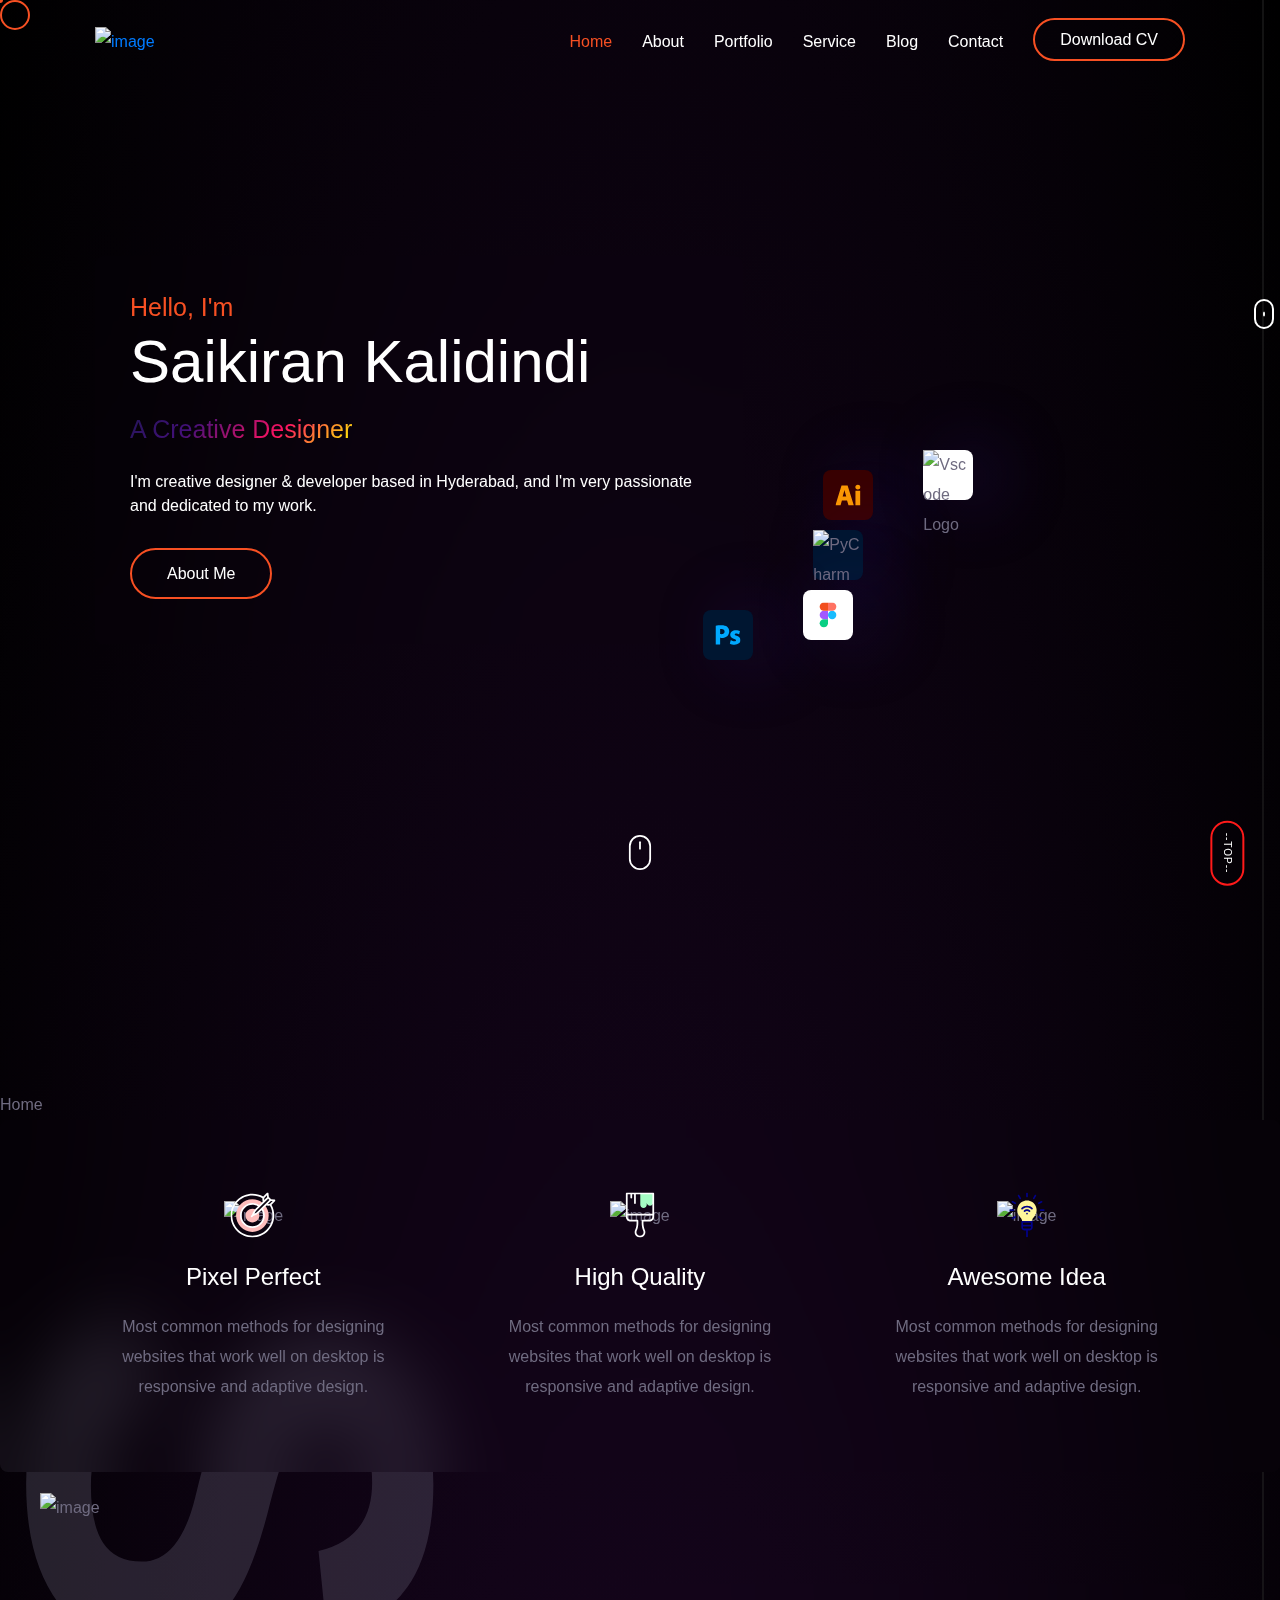
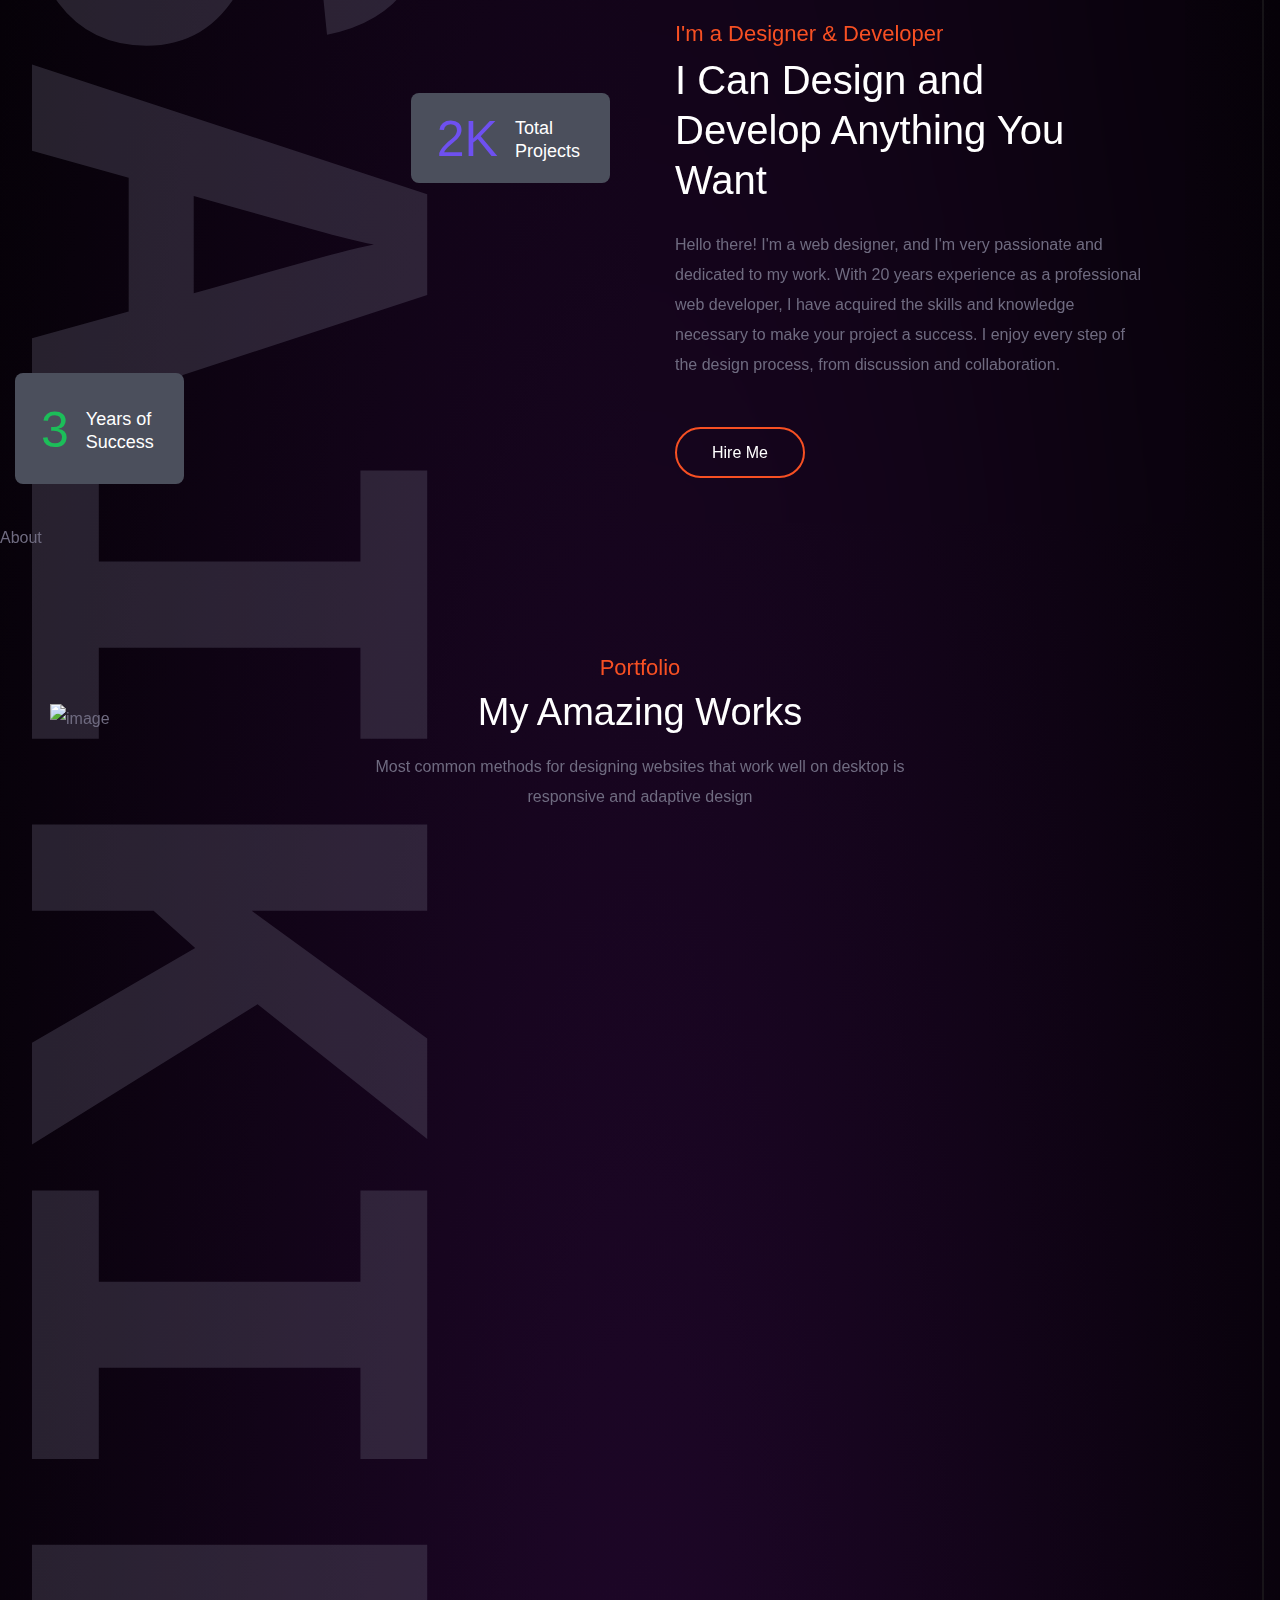
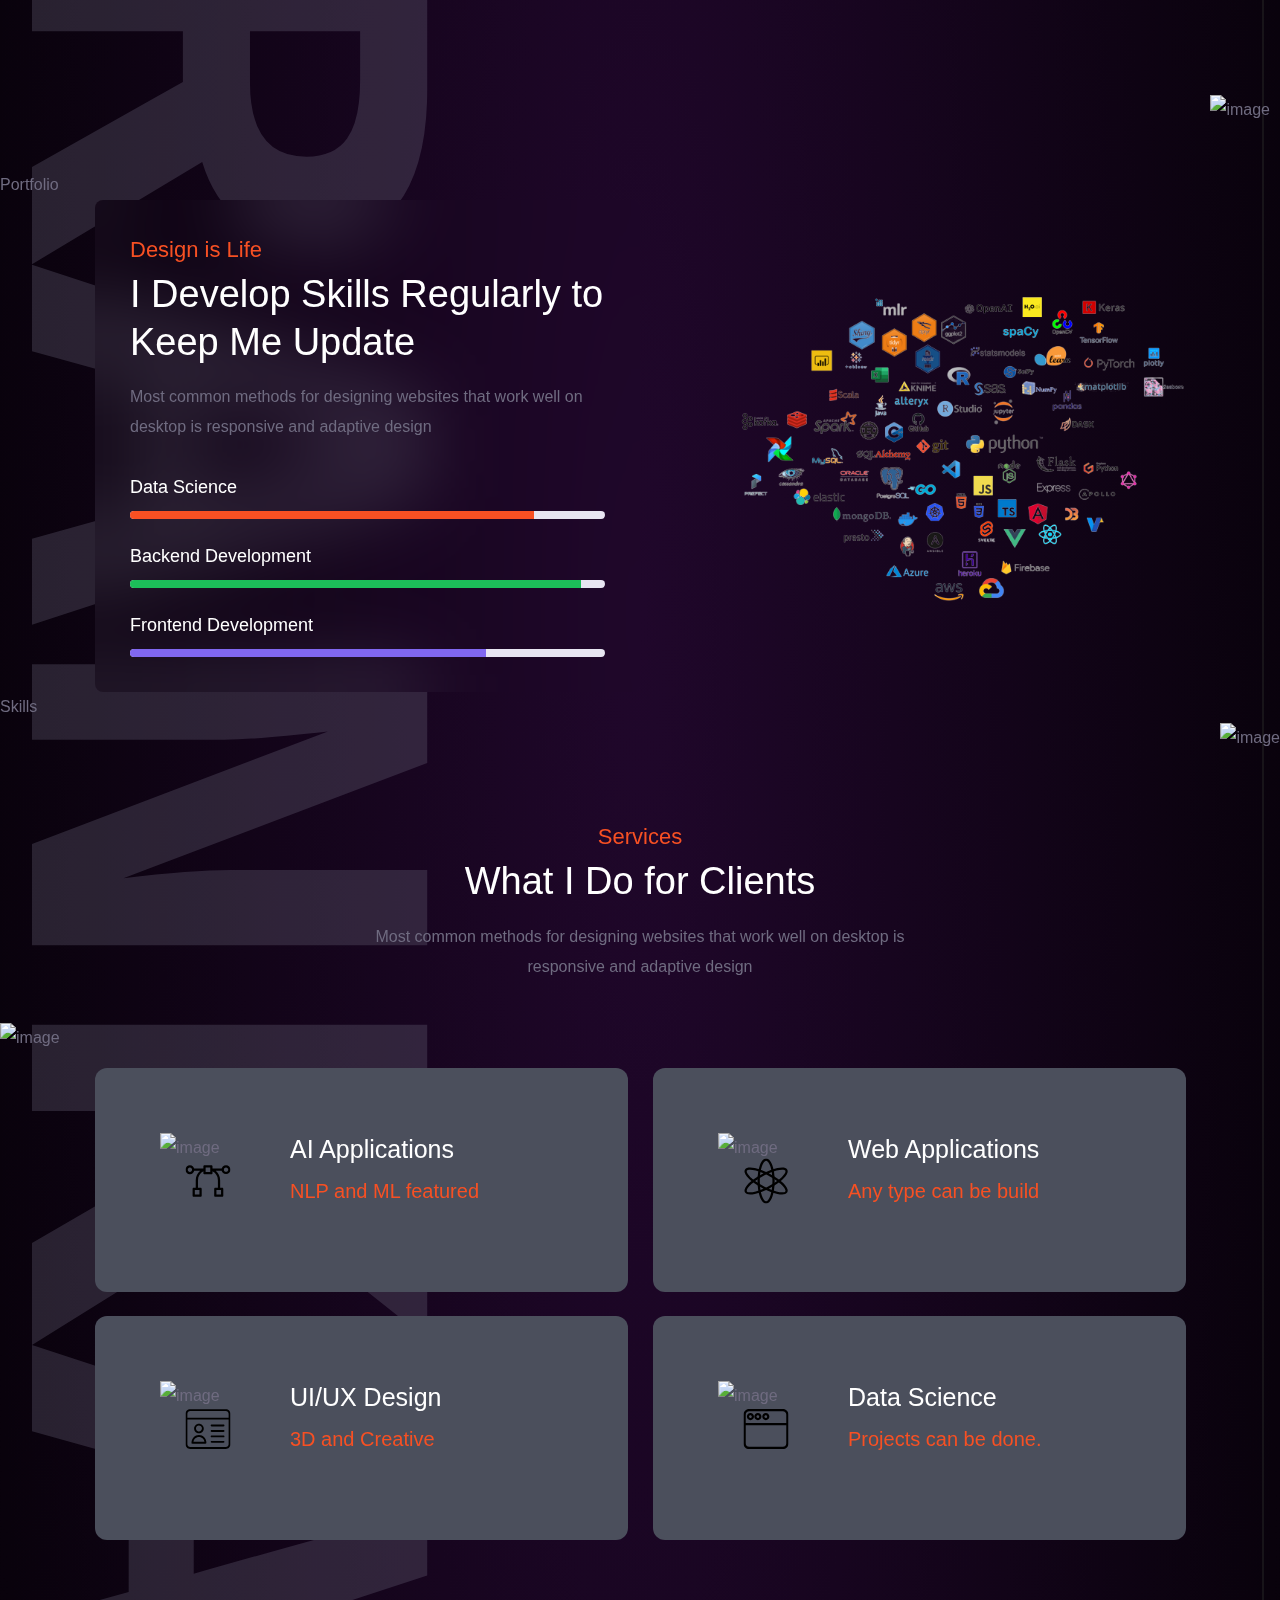
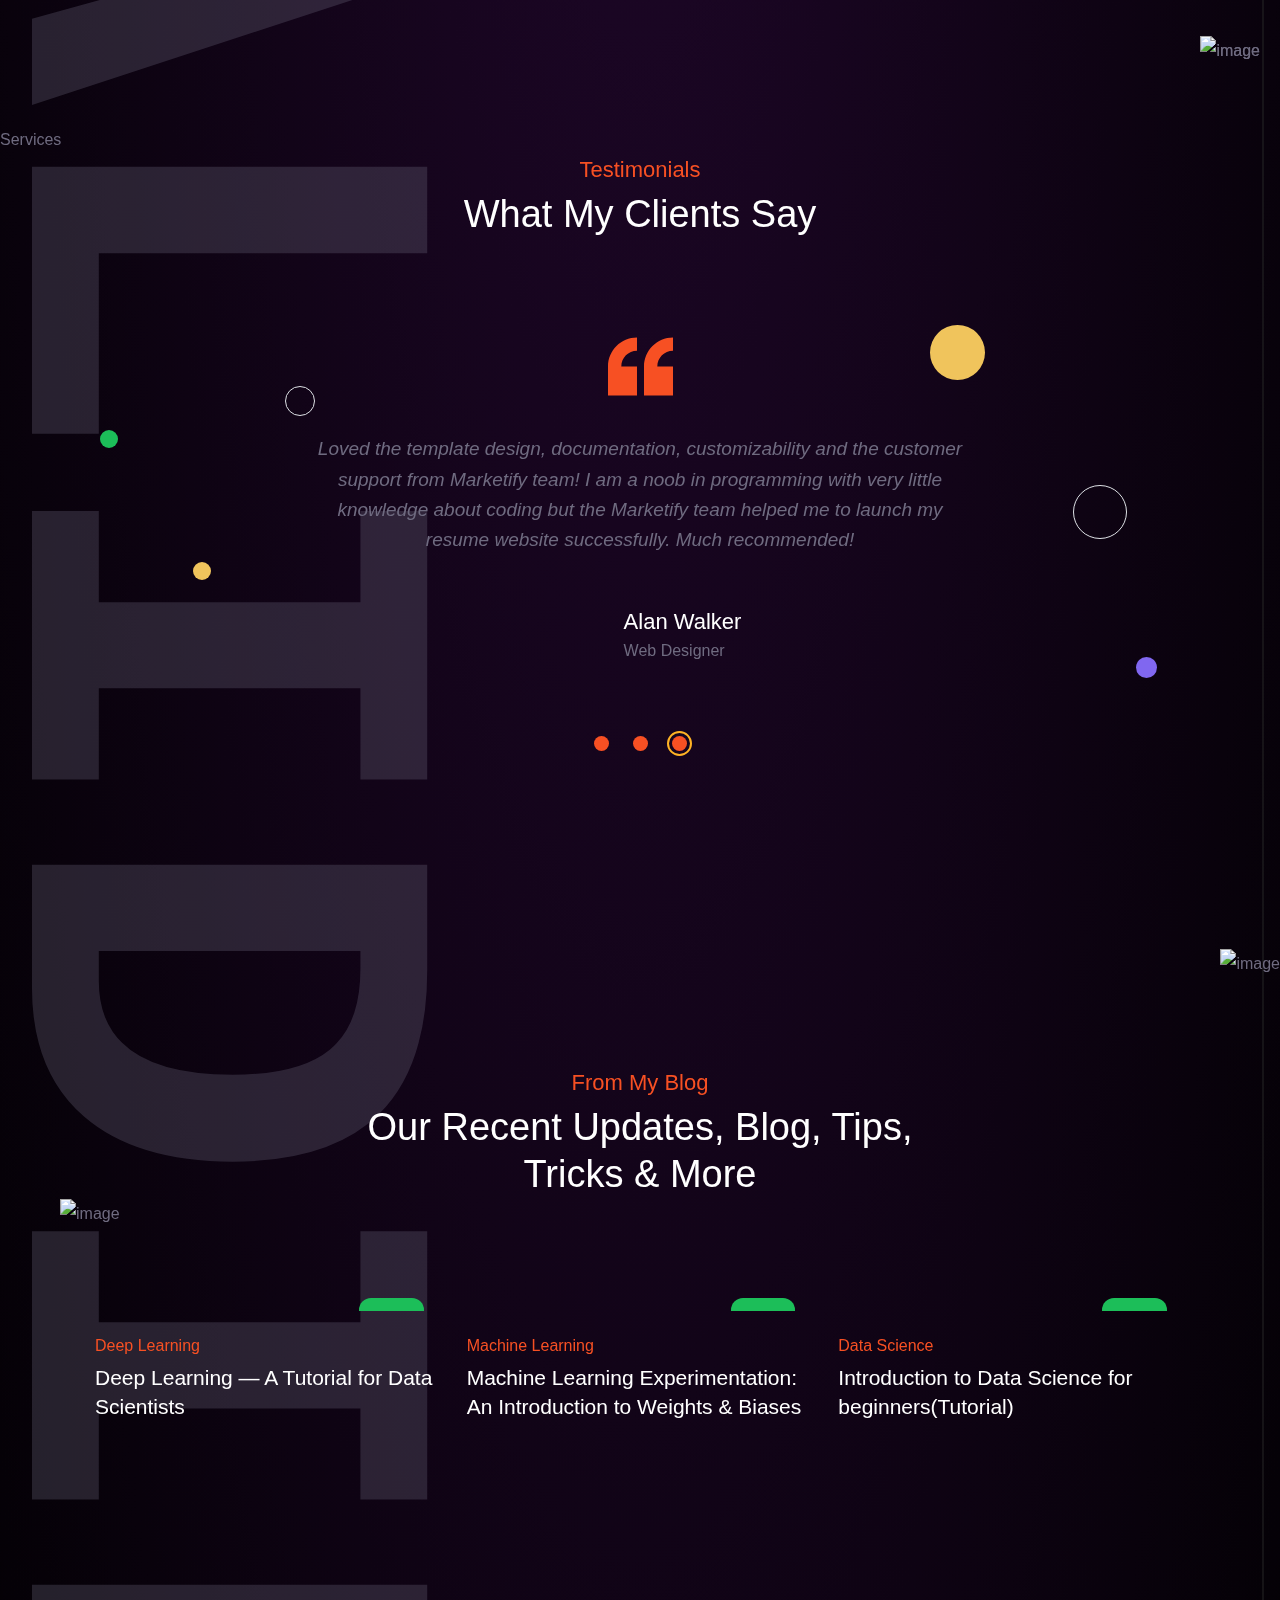
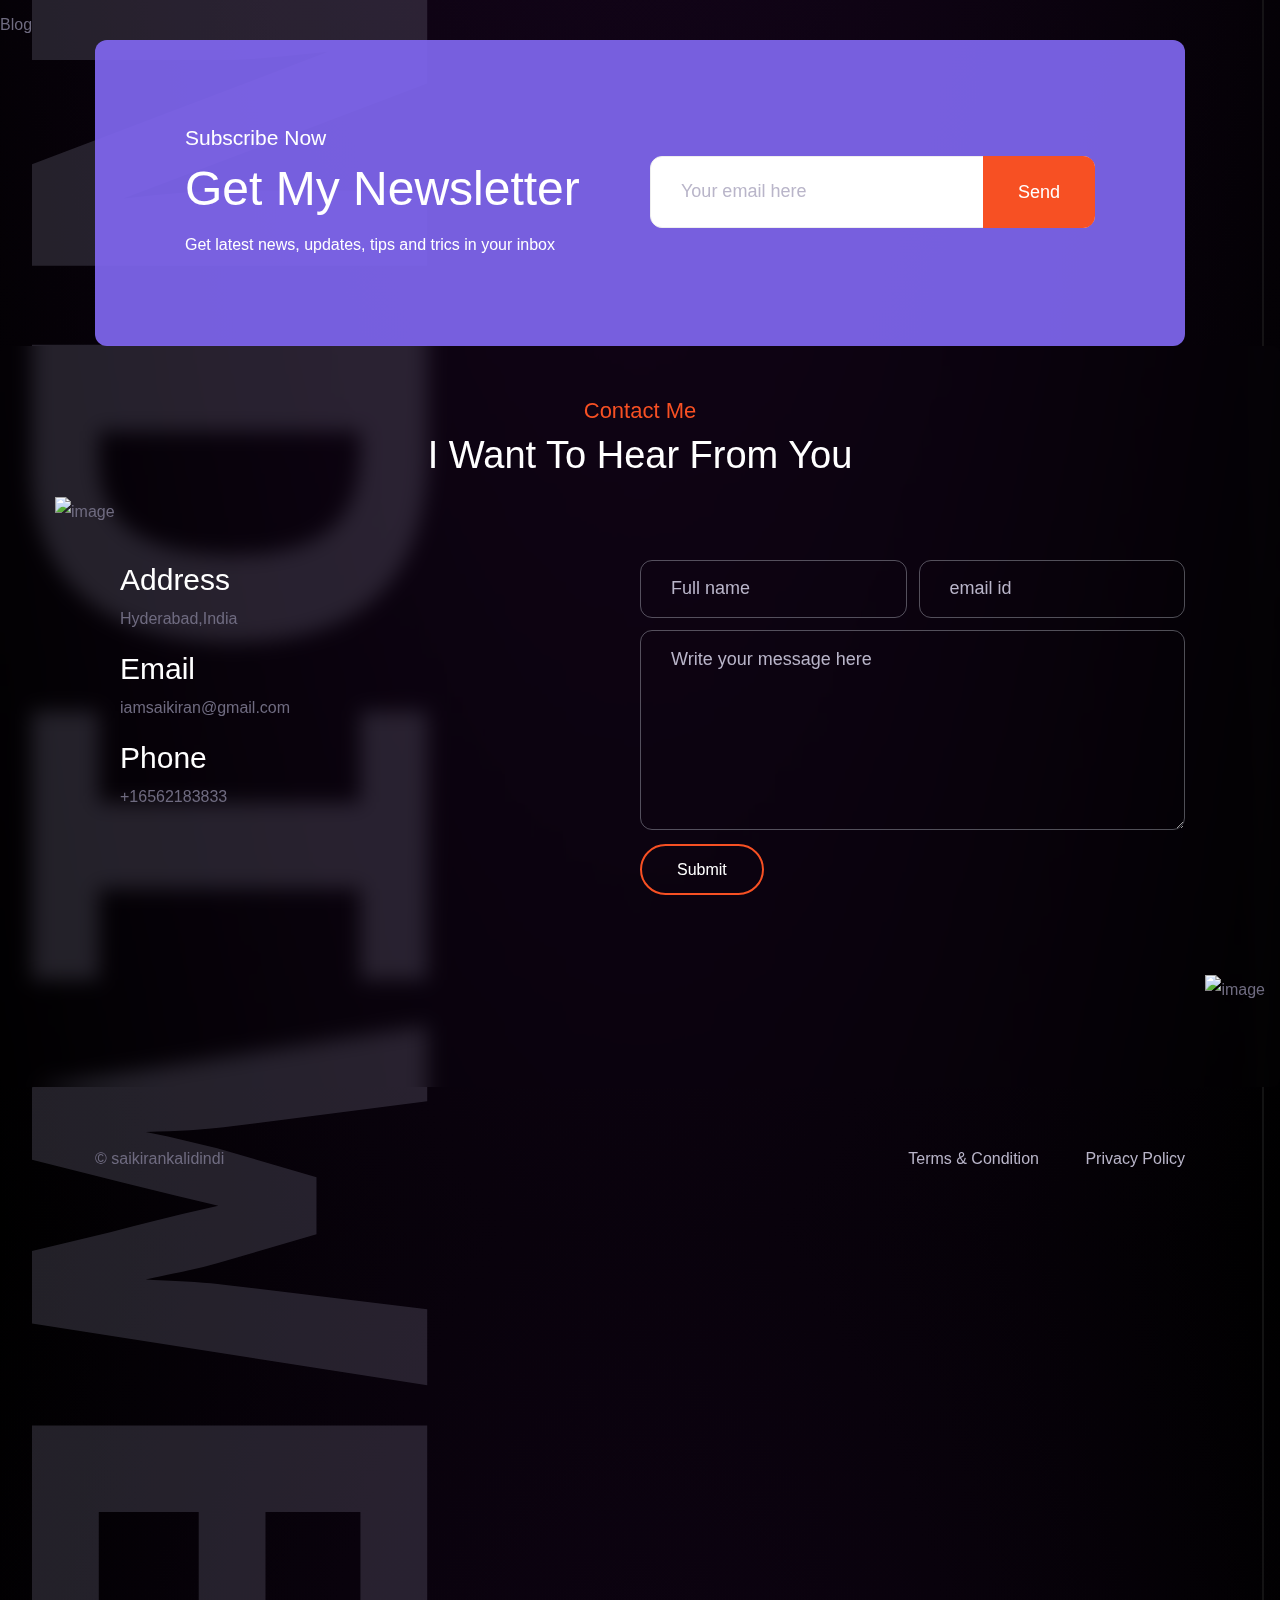
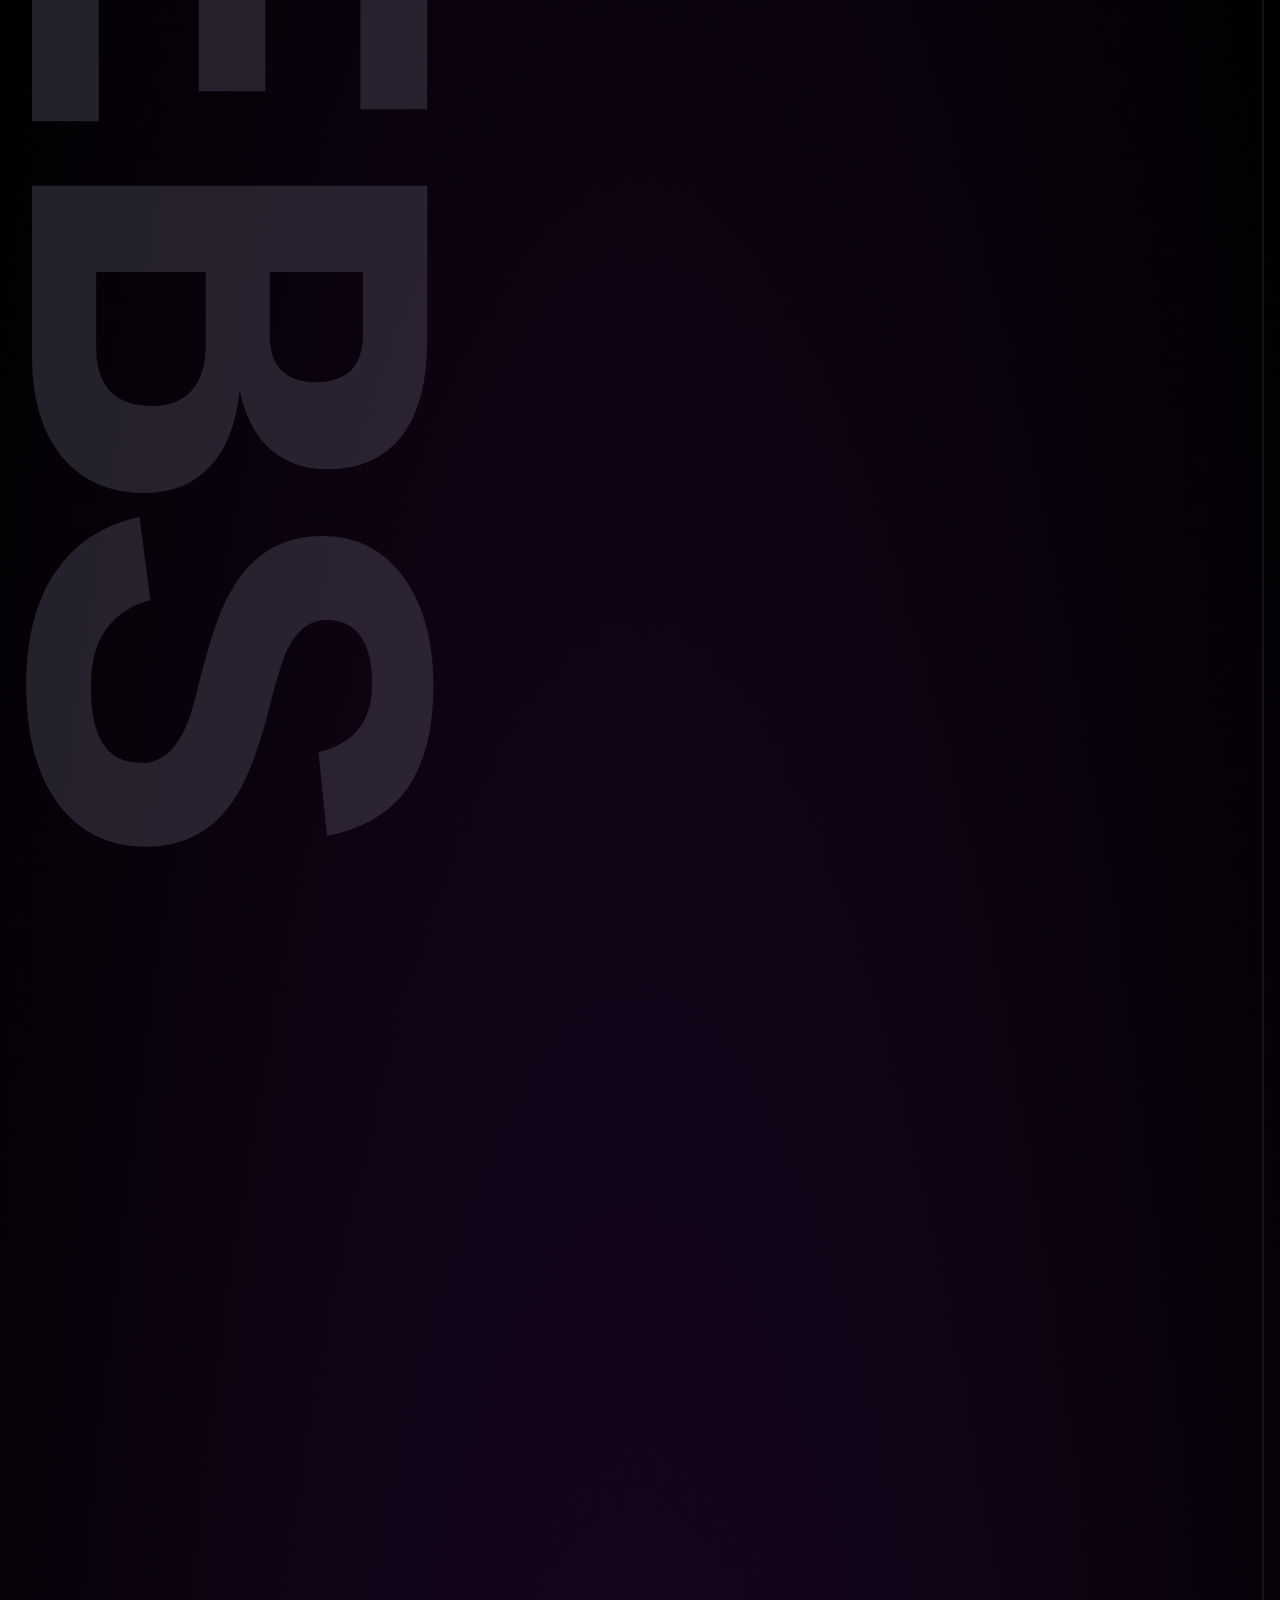
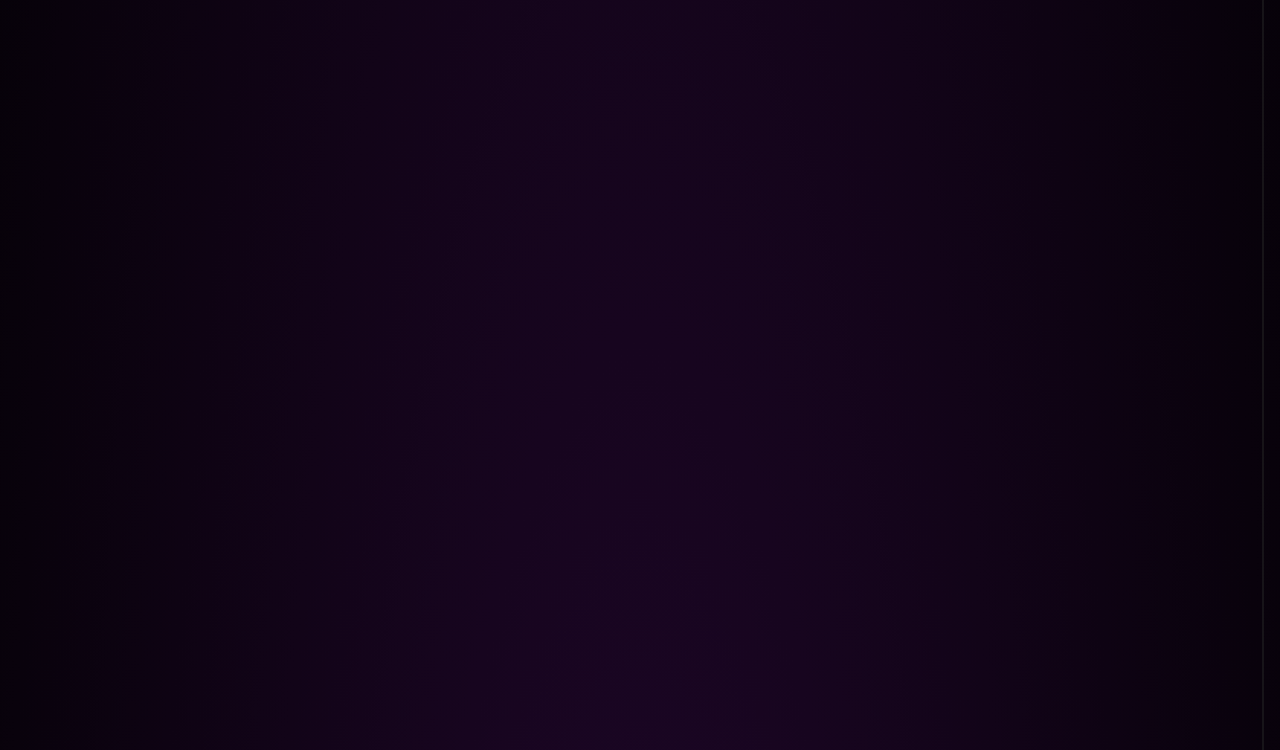
==== commit 7253c017: "added tech stack" ====
--- a/main.html
+++ b/main.html
@@ -129,12 +129,12 @@
   .dizme_tm_skills::before {
     content: "";
     position: absolute;
-    top: 50%;
-    left: 70%;
+    top: 45%;
+    left: 74%;
     transform: translate(-50%, -50%);
     width: 500px; /* Adjust the size of the circle */
     height: 500px; /* Adjust the size of the circle */
-    background: radial-gradient(#20072b, #5823ad); 
+    /* background: radial-gradient(#000000, #161616);  */
  /* Background color and opacity */
     border-radius: 100%;
     z-index: -1;
@@ -1209,6 +1209,10 @@
                       </div>
                     </div>
                   </div>
+                  
+                </div>
+                <div class="right">
+                  <img src="techstack-removebg-preview.png" alt="">
                 </div>
               </div>
             </div>
@@ -2177,7 +2181,7 @@
                   >
                   <div class="field">
                     <input type="text" placeholder="Your email here" id="submitNewBtn" />
-                    <a href="#myModal" class="trigger-btn" data-toggle="modal" ><input type="submit" value="Send" /></a>
+                    <a href="#myModal" class="trigger-btn" data-toggle="modal" ><input type="submit" value="Send" required /></a>
                   </div>
                 <!-- Modal HTML --> 
                   </div>
--- a/font-style.css
+++ b/font-style.css
@@ -0,0 +1,164 @@
+#app{
+  text-align:center;
+  font-size:25px;
+  background-image: linear-gradient(
+    -225deg,
+    #231557 0%,
+    #44107a 29%,
+    #ff1361 67%,
+    #fff800 100%
+  );
+  background-clip:border-box;
+   text-fill-color: transparent;
+  background-clip:text;
+  -webkit-background-clip:text;
+  -webkit-text-fill-color: transparent;
+  text-fill-color: transparent;
+  animation: textclip 2s linear infinite;
+}
+
+@keyframes textclip {
+  to {
+    background-position: 200% center;
+  }
+}
+
+body {
+  font-family: 'Varela Round', sans-serif;
+}
+.modal-confirm {    
+  color: #636363;
+  width: 325px;
+  font-size: 14px;
+}
+.modal-confirm {
+  padding: 20px;
+  border-radius: 5px;
+  border: none;
+  background: radial-gradient(#20072b, #000000);
+  
+}
+.modal-confirm .modal-header {
+  border-bottom: none;   
+  position: relative;
+}
+.modal-confirm h4 {
+  text-align: center;
+  font-size: 26px;
+  margin: 30px 0 -15px;
+}
+.modal-confirm .form-control, .modal-confirm .btn {
+  min-height: 40px;
+  border-radius: 3px; 
+}
+.modal-confirm .close {
+  position: absolute;
+  top: -5px;
+  right: -5px;
+} 
+.modal-confirm .modal-footer {
+  border: none;
+  text-align: center;
+  border-radius: 5px;
+  font-size: 13px;
+} 
+.modal-confirm .icon-box {
+  color: #000000;    
+  position: absolute;
+  margin: 0 auto;
+  left: 0;
+  right: 0;
+  top: -70px;
+  width: 95px;
+  height: 95px;
+  border-radius: 50%;
+  z-index: 9;
+  background: #f75023;
+  padding: 15px;
+  text-align: center;
+  box-shadow: 0px 2px 2px rgba(0, 0, 0, 0.1);
+}
+
+.modal-confirm .icon-box i {
+  font-size: 58px;
+  position: relative;
+  top: -25px;
+}
+.modal-confirm.modal-dialog {
+  margin-top: 80px;
+}
+.modal-confirm .btn {
+  color: #000000;
+  border-radius: 4px;
+  background: #f75023;
+  text-decoration: none;
+  transition: all 0.4s;
+  line-height: normal;
+  border: none;
+}
+.modal-confirm .btn:hover, .modal-confirm .btn:focus {
+  background: #f75023;
+  outline: none;
+}
+
+/* Styles for loading overlay */
+.loading {
+  overflow: hidden; /* Hide overflow while loading */
+}
+
+.loading-overlay {
+  position: fixed;
+  top: 0;
+  left: 0;
+  width: 100%;
+  height: 100%;
+  background-color: rgba(0, 0, 0, 0.801); /* Overlay background color */
+  display: flex;
+  align-items: center;
+  justify-content: center;
+  z-index: 9999; /* Place the overlay on top */
+}
+
+.loading-spinner {
+  border: 4px solid rgba(255, 255, 255, 0.3); /* Spinner color */
+  border-top: 4px solid #fff; /* Spinner color */
+  border-radius: 50%;
+  width: 40px;
+  height: 40px;
+  animation: spin 1s linear infinite;
+}
+
+/* Animation for spinner */
+@keyframes spin {
+  0% { transform: rotate(0deg); }
+  100% { transform: rotate(360deg); }
+}
+
+.toast {
+  visibility: hidden;
+  background-color: #333;
+  color: #fff;
+  text-align: center;
+  border-radius: 4px;
+  padding: 8px;
+  position: fixed;
+  bottom: 20px;
+  left: 80%;
+  transform: translateX(-50%);
+  z-index: 999;
+  opacity: 0;
+  transition: opacity 0.3s ease-in-out;
+}
+
+.modal-content {
+  padding: 20px;
+  border-radius: 5px;
+  border: none;
+  background: radial-gradient(#20072b, #000000);
+  position: relative;
+  display: flex;
+  /* flex-direction: column; */
+  width: 100%;
+  pointer-events: auto;
+  
+}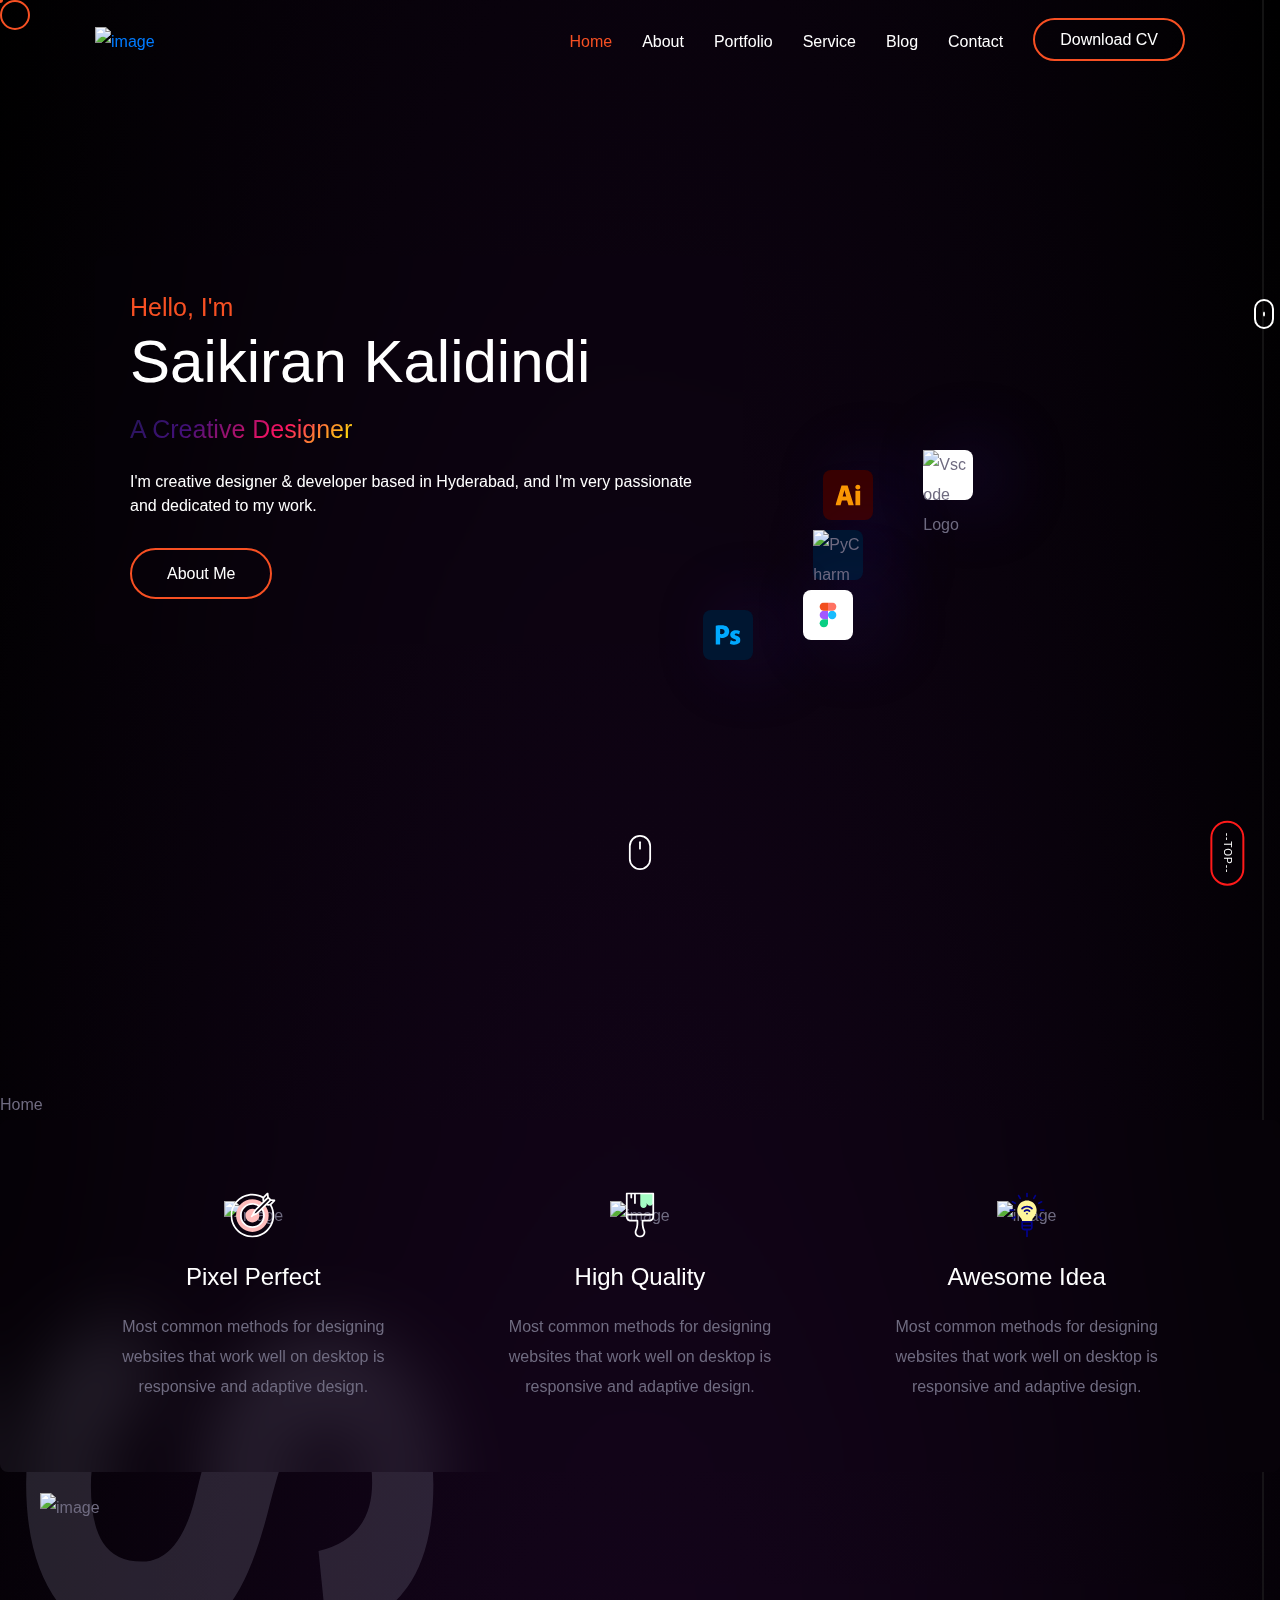
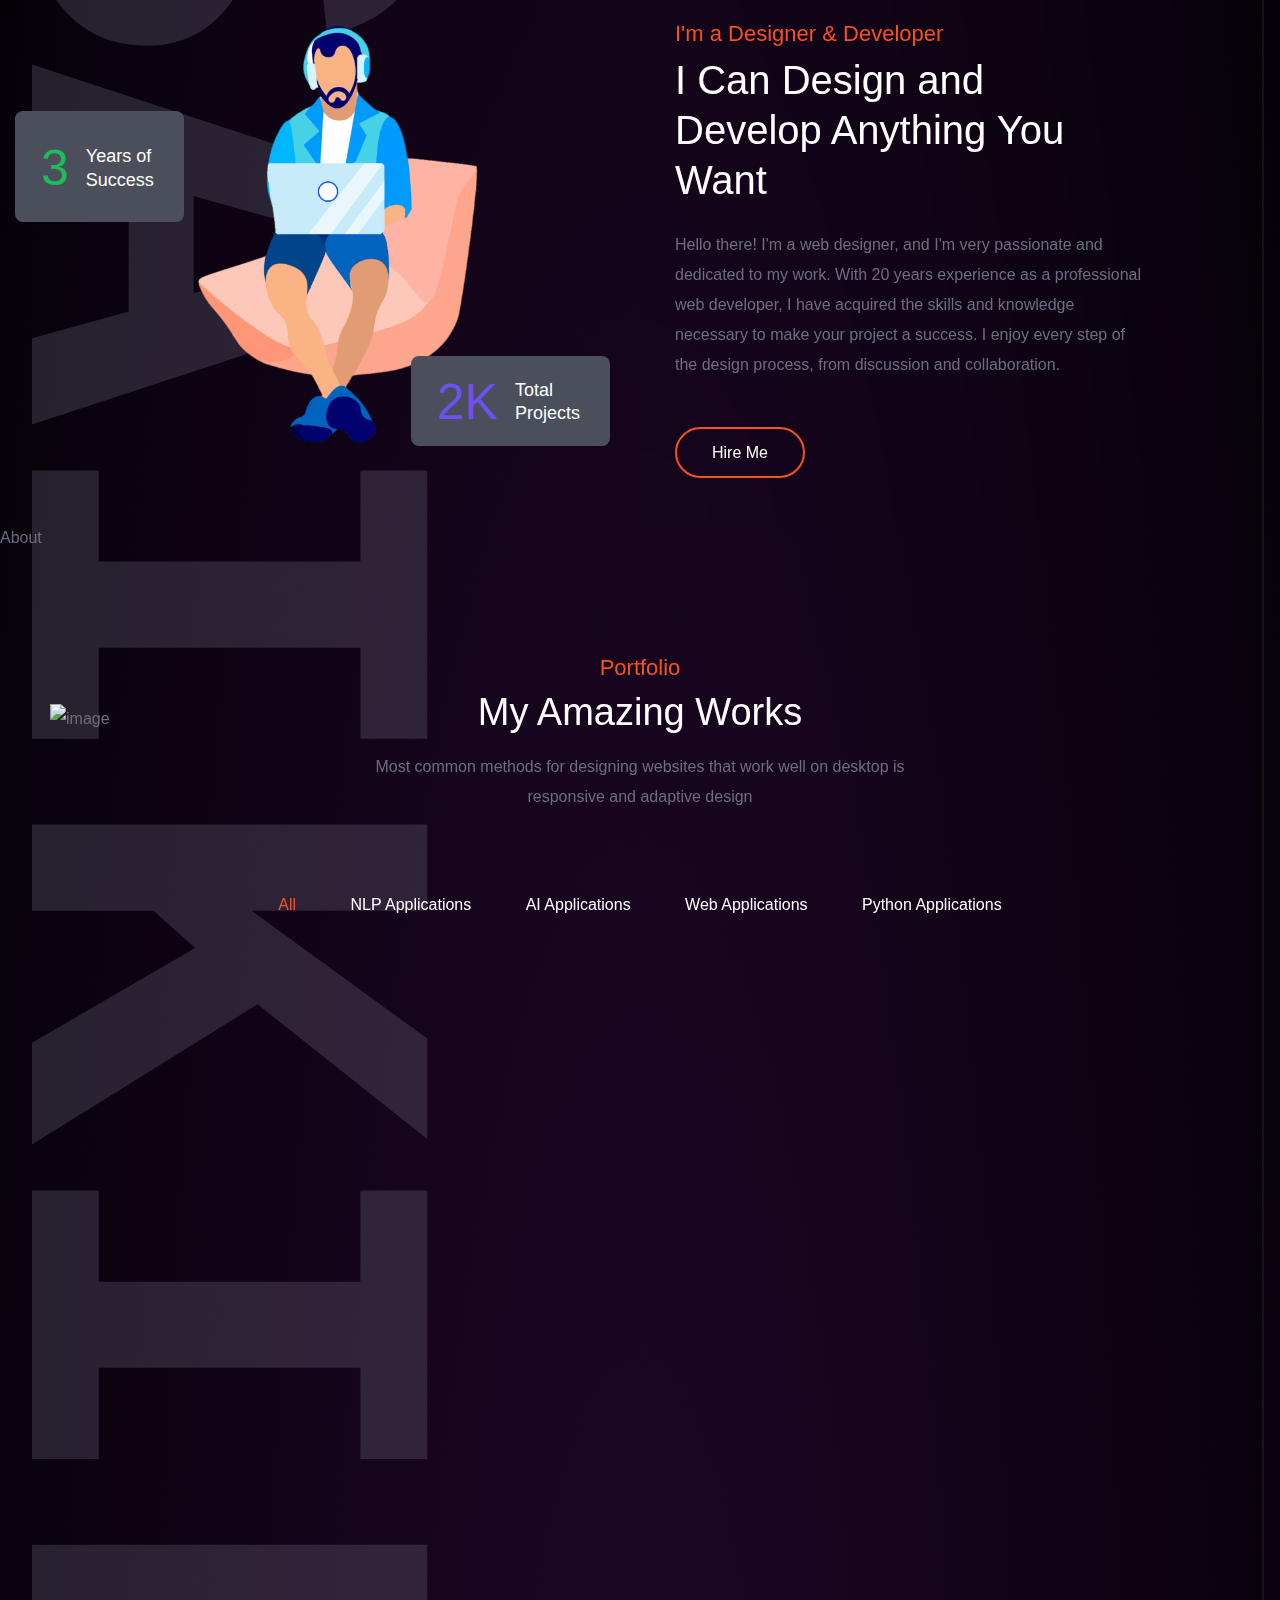
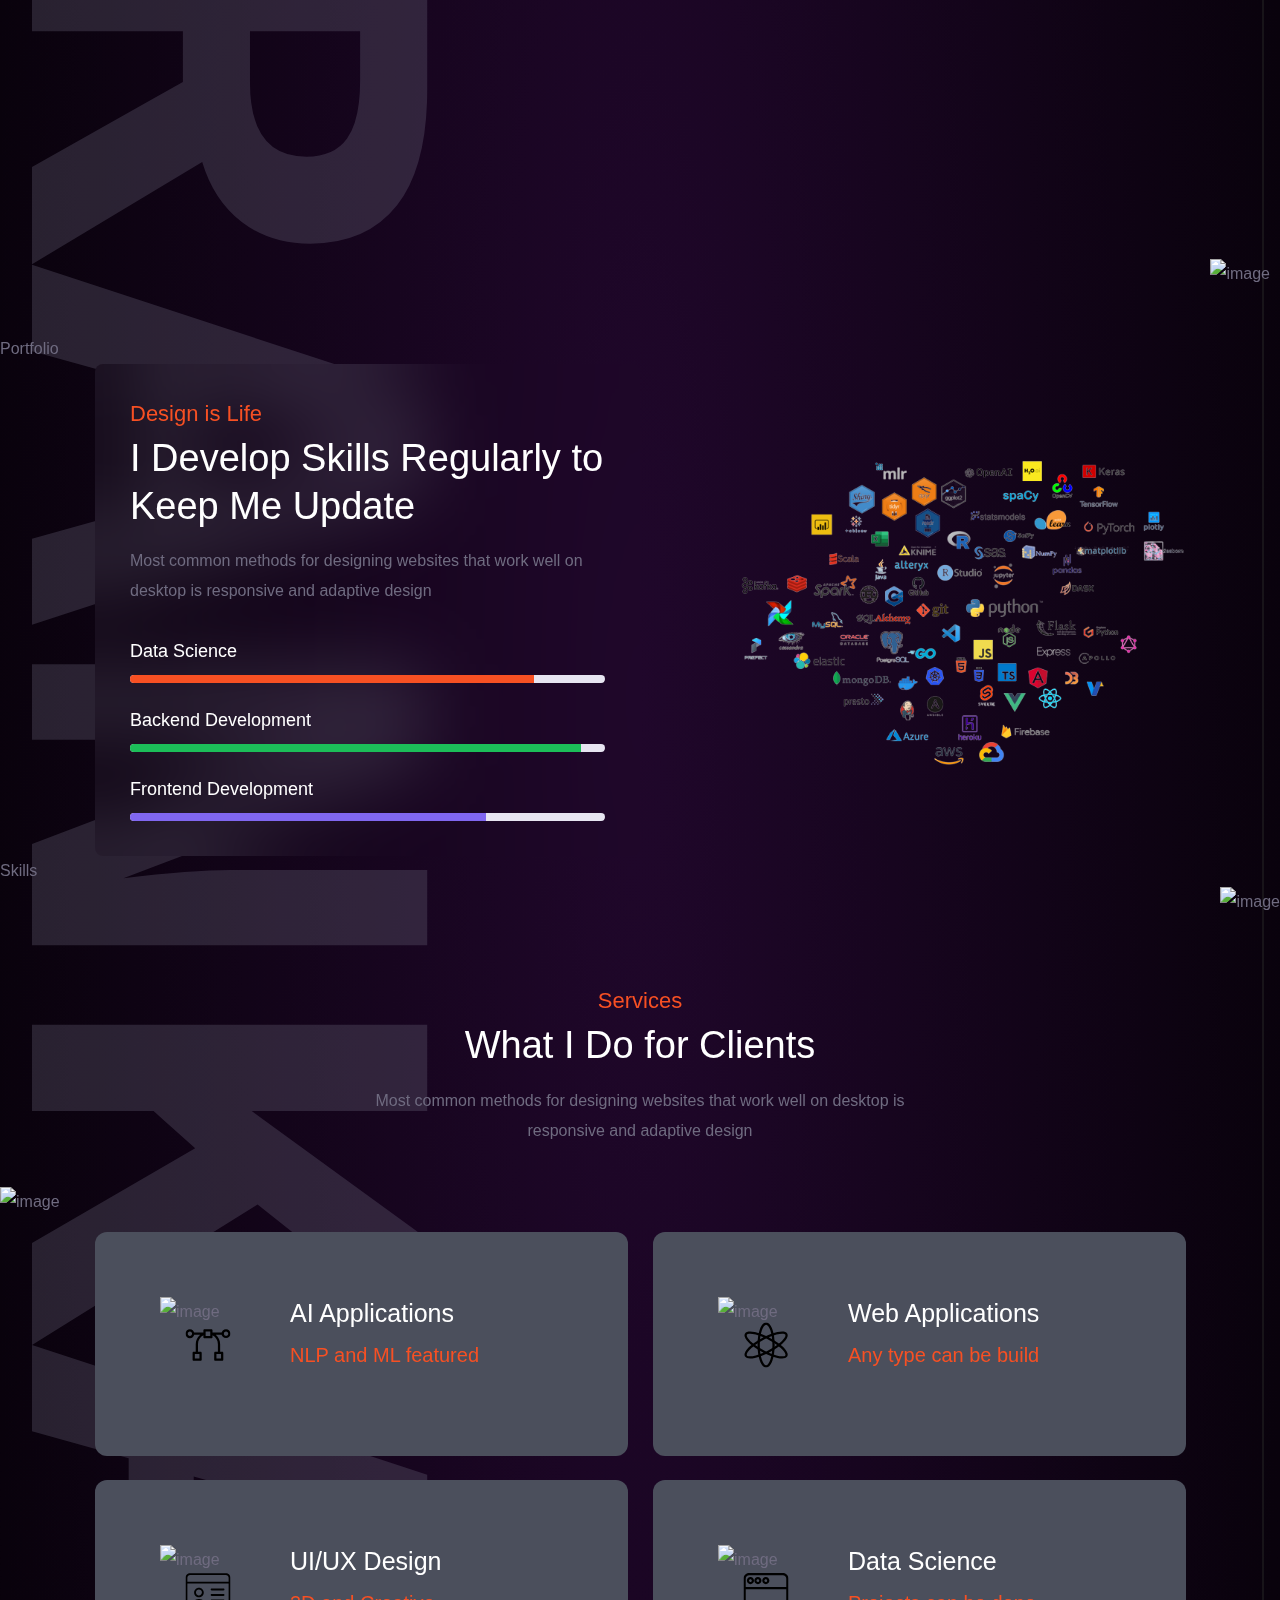
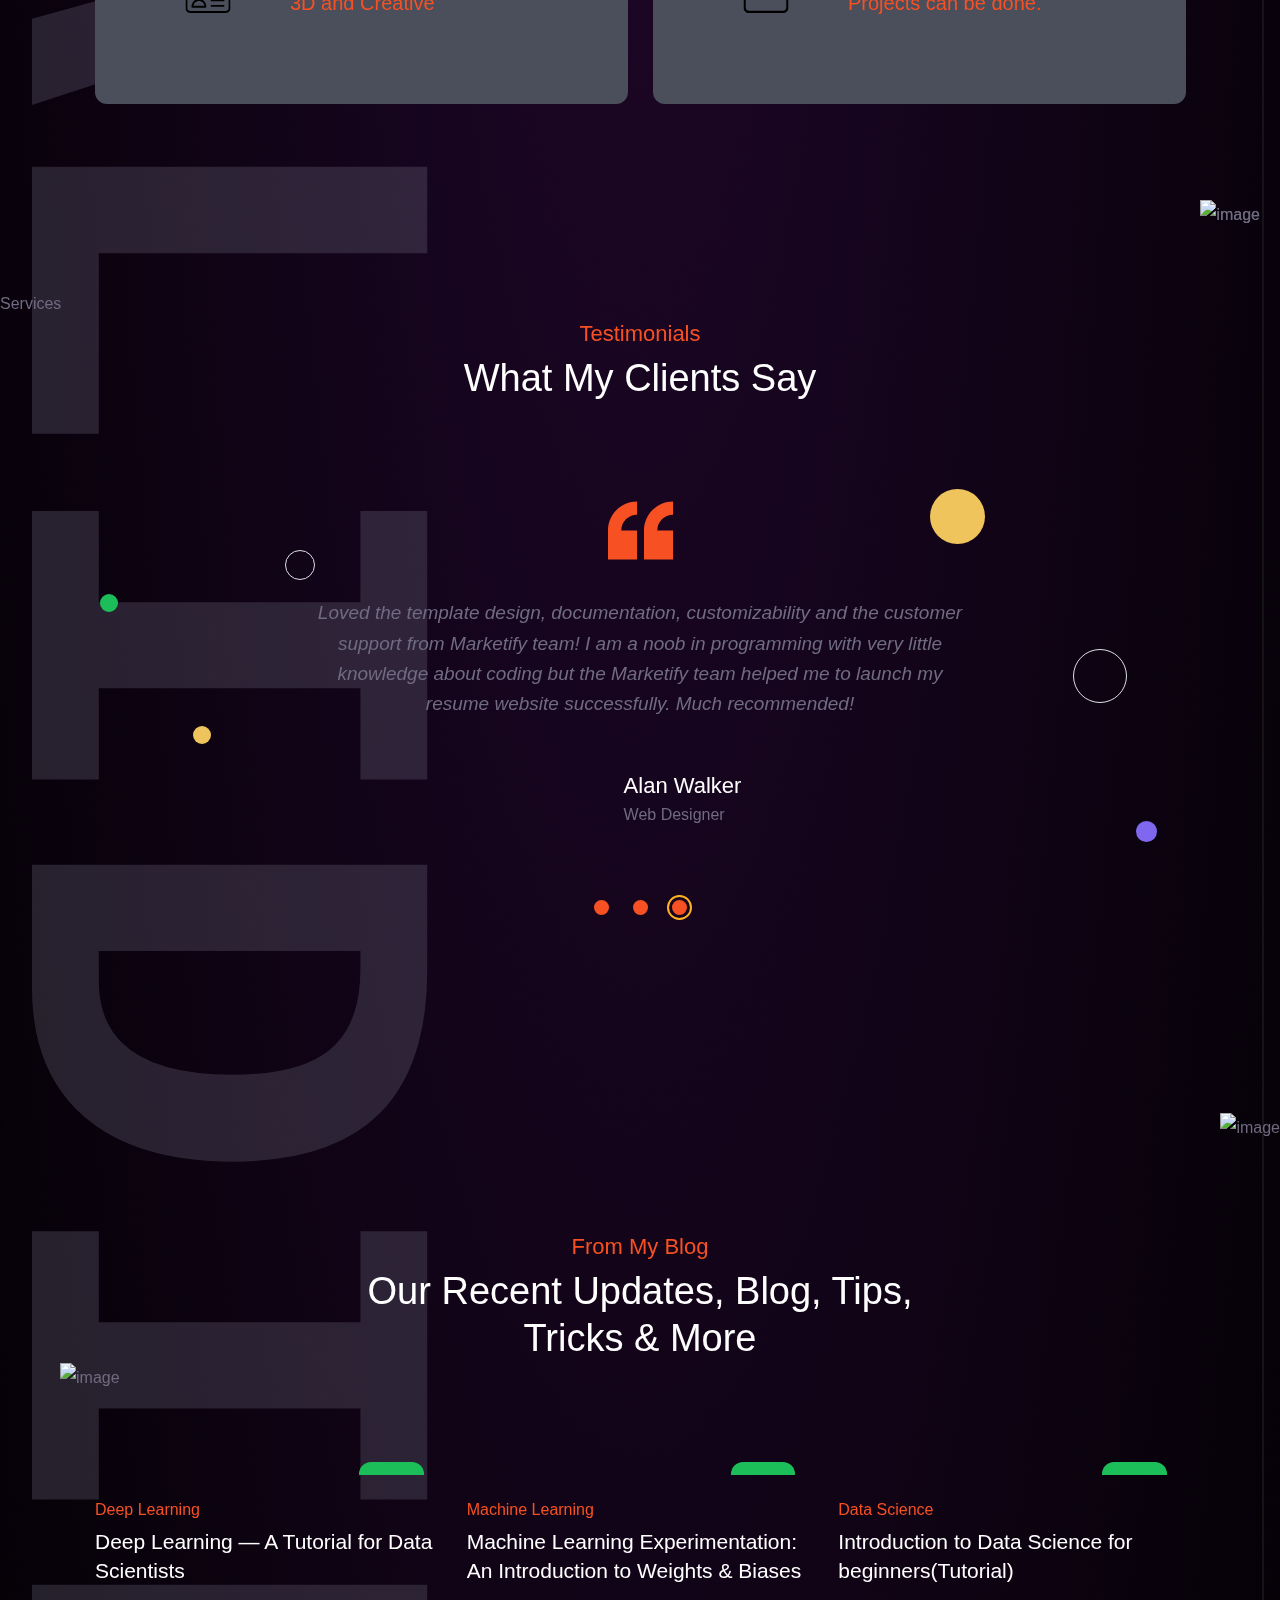
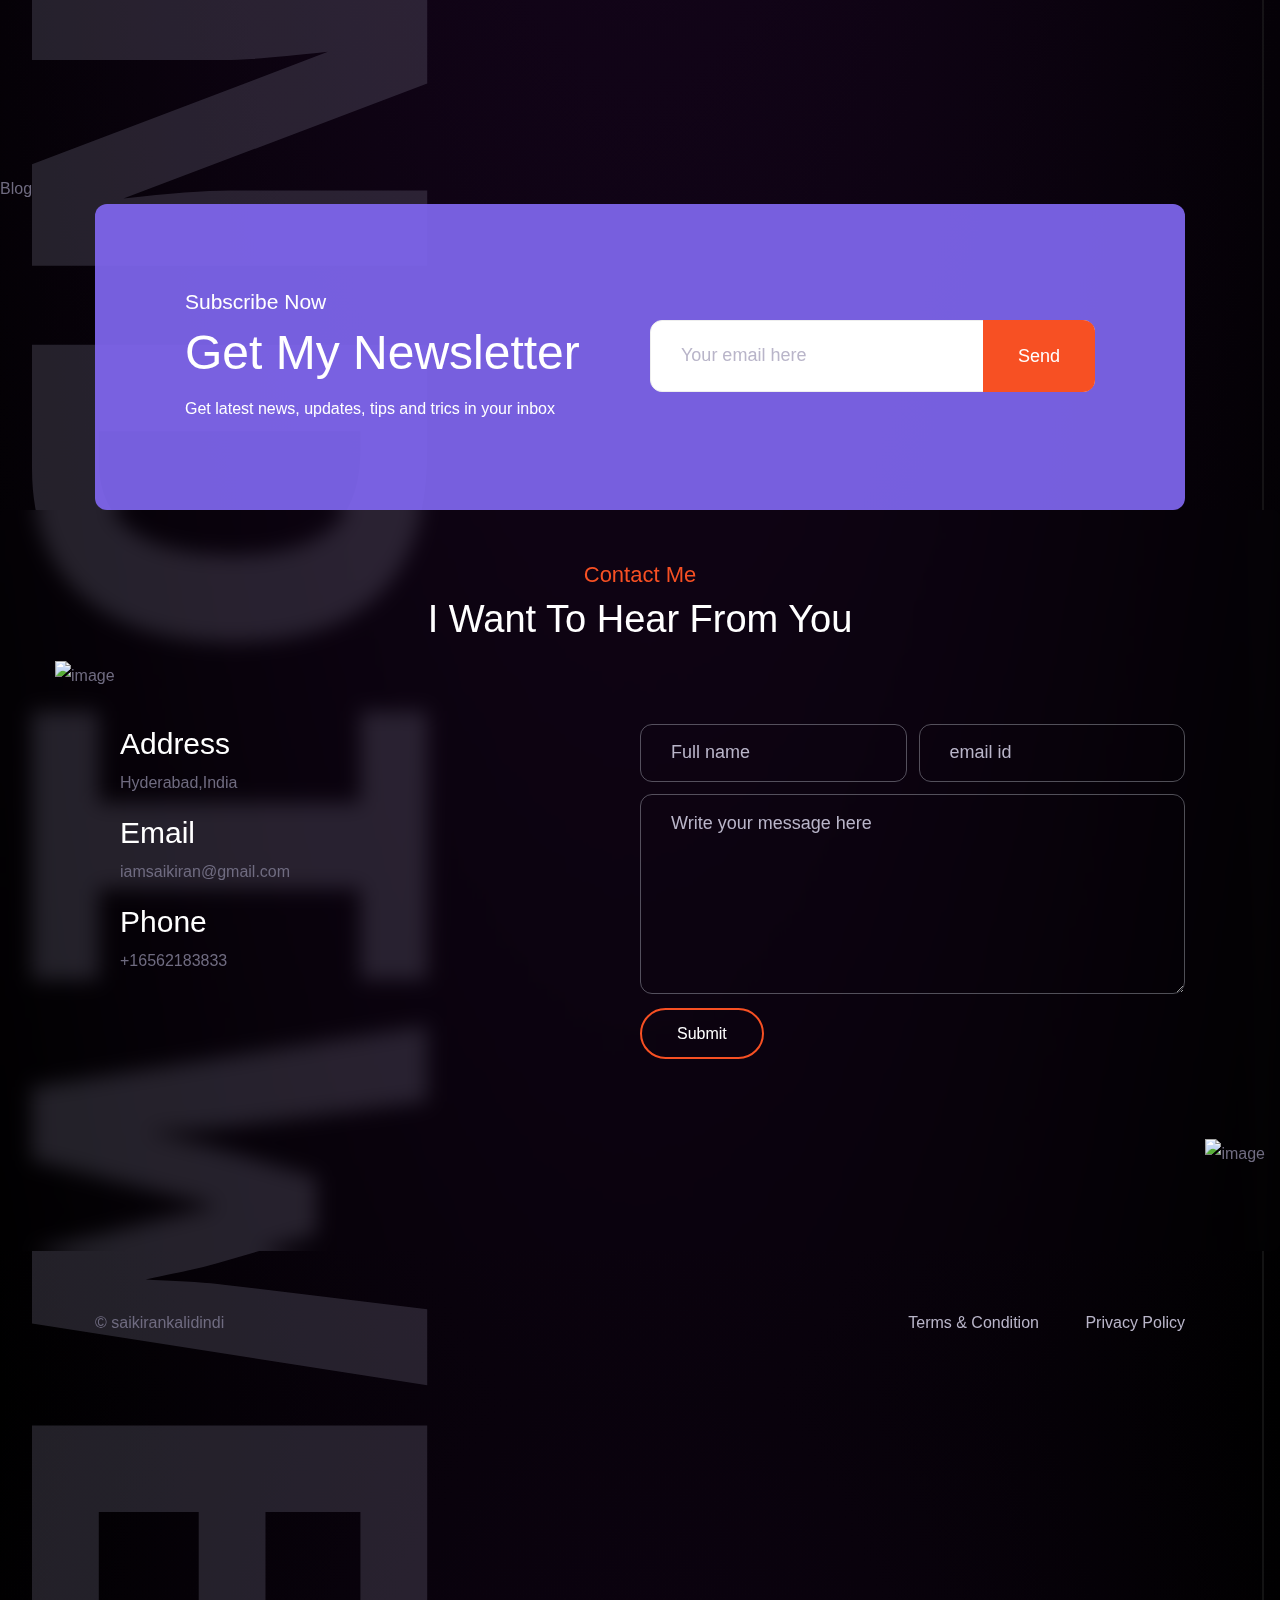
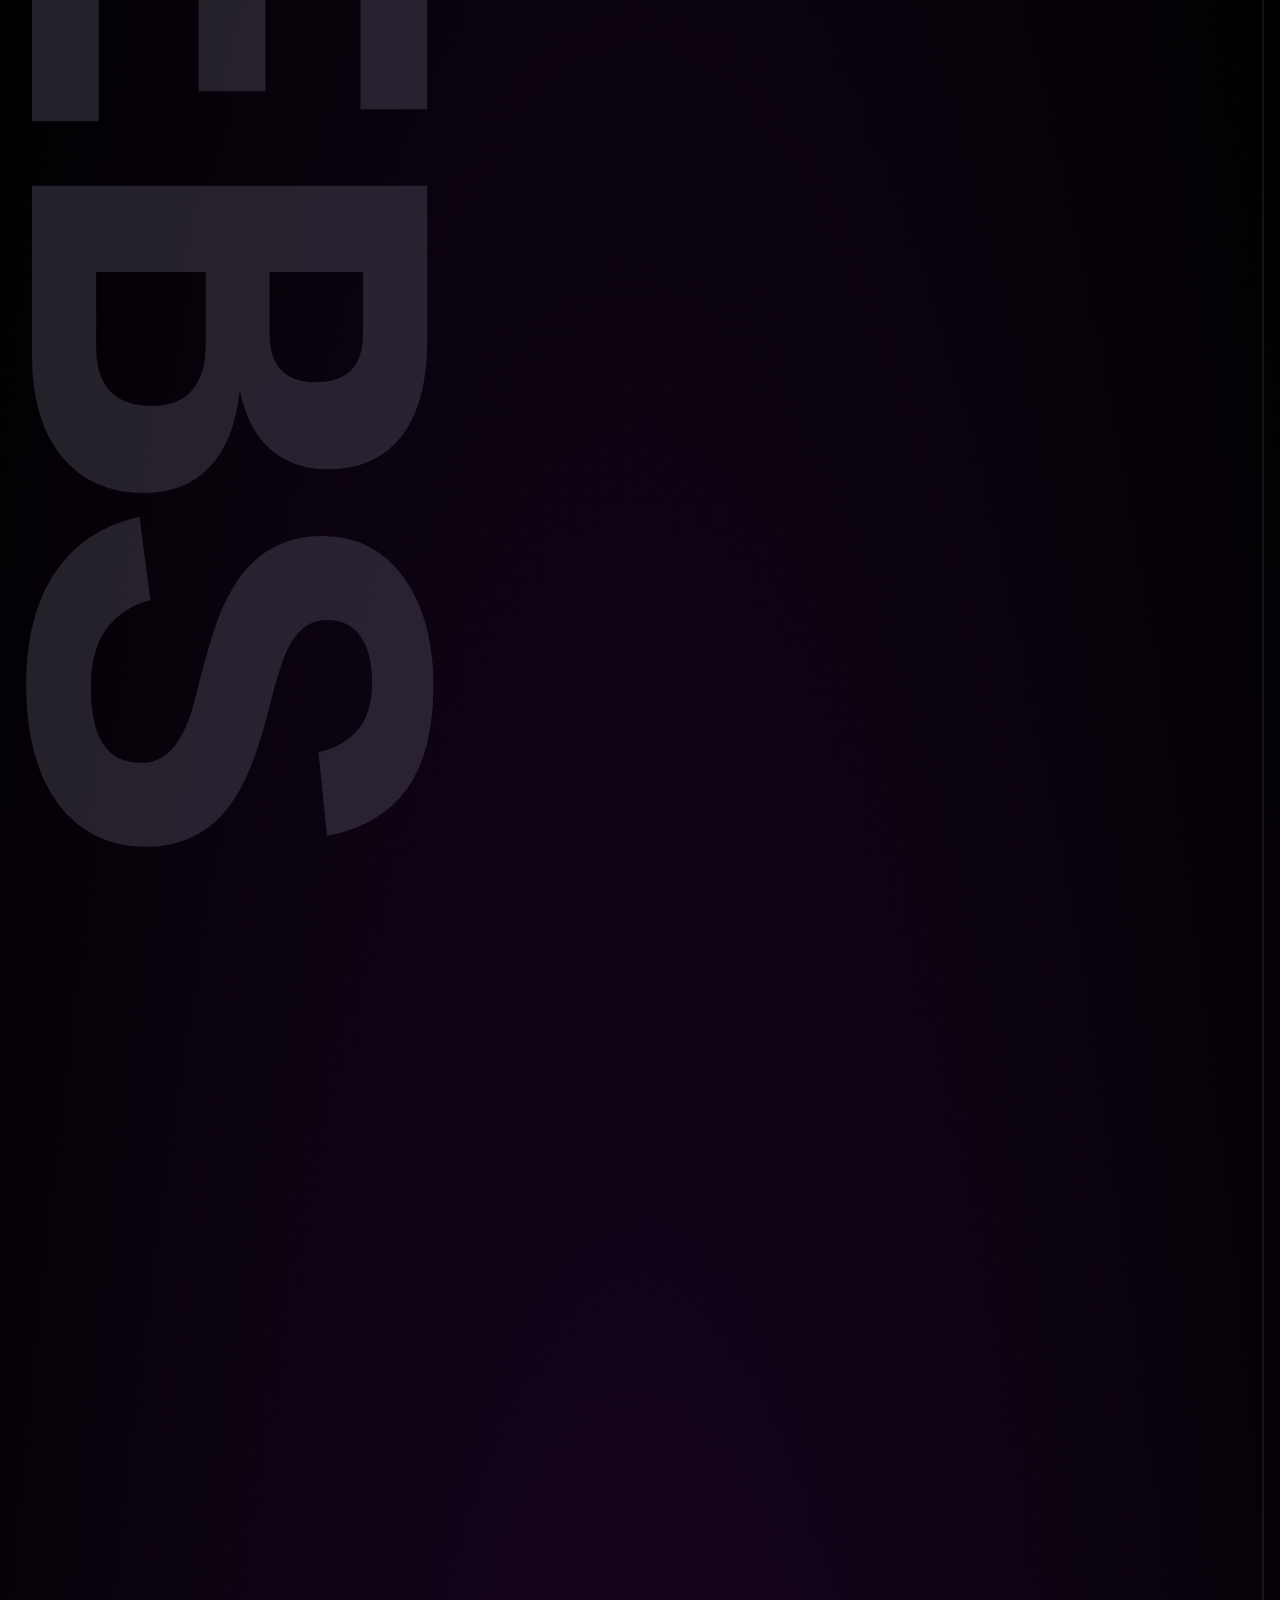
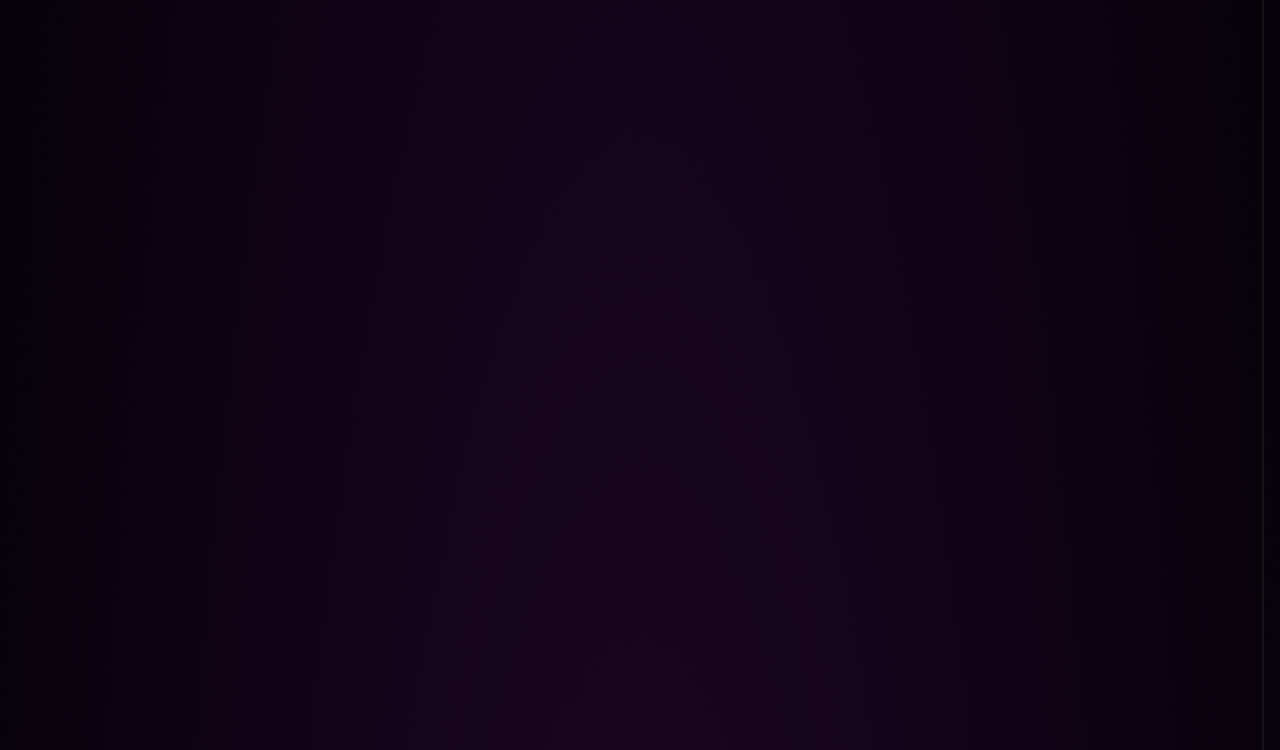
==== commit 07d9b830: "Add files via upload" ====
--- a/main.html
+++ b/main.html
@@ -14,11 +14,13 @@
     <script src="https://cdn.jsdelivr.net/npm/popper.js@1.16.0/dist/umd/popper.min.js"></script>
     <script src="https://stackpath.bootstrapcdn.com/bootstrap/4.5.0/js/bootstrap.min.js"></script>
     <script type="text/javascript" src="magicmouse.js"></script>
+    <script src="./portfolio/main-e267bb9839e5051c.js"></script>
     <link rel="stylesheet" href="index.css">
     <link rel="preconnect" href="https://fonts.gstatic.com/" crossorigin=""/>
     <link rel="stylesheet" href="https://cdnjs.cloudflare.com/ajax/libs/font-awesome/5.15.4/css/all.min.css">
     <link rel="preconnect" href="https://fonts.gstatic.com/" crossorigin="" />
     <link rel="stylesheet" href="font-style.css">
+    <link rel="icon" type="image/png" href="hacker.png">
     <link
       rel="preload"
       href="./portfolio/77fda05b67fa8952.css"
@@ -217,8 +219,49 @@
   }
 }
 
+#home {
+  background-size: contain;
+}
+
+@media (min-width: 768px) {
+  #home {
+    background-image: url(computer.png);
+    background-repeat: no-repeat;
+  }
+}
+
+@media (max-width: 767px) {
+  .right img {
+    display: none; /* Hide the image on mobile devices */
+  }
+}
+
+@media (max-width: 767px) {
+  #home {
+    background-image: url(computer.png);
+    background-repeat: no-repeat;
+    background-position-y: 18px;
+    background-position-x: -600px;
+    width: 114%;
+    background-size: 334%;
+  }
+}
+
+@media (max-width: 767px) {
+  #about {
+    
+    width: 108%;
+
+  }
+}
+
 
 </style>
+<!-- <script>
+  if (/Android|webOS|iPhone|iPad|iPod|BlackBerry|IEMobile|Opera Mini/i.test(navigator.userAgent)) {
+      window.location.href = 'mobile.html'; // Redirect to mobile.html
+  }
+</script> -->
   </head>
   <body class="dark" style="background: radial-gradient(#20072b, #000000);">
     <div class="vertical-line"></div>
@@ -720,6 +763,7 @@
               <div class="wrapper">
                 <div class="left">
                   <div class="image">
+                    <img src="developer.png" alt="image" />
                     <div class="numbers year">
                       <div class="wrapper">
                         <h3>
@@ -929,6 +973,15 @@
                   Most common methods for designing websites that work well on
                   desktop is responsive and adaptive design
                 </p>
+              </div>
+              <div class="portfolio_filter">
+                <ul>
+                  <li><a class="c-pointer current" onclick="showRandomImages('all')">All</a></li>
+                  <li><a class="c-pointer" onclick="showRandomImages('nlp')">NLP Applications</a></li>
+                  <li><a class="c-pointer" onclick="showRandomImages('ai')">AI Applications</a></li>
+                  <li><a class="c-pointer" onclick="showRandomImages('web')">Web Applications</a></li>
+                  <li><a class="c-pointer" onclick="showRandomImages('python')">Python Applications</a></li>
+                </ul>
               </div>
               <div class="dizme_tm_portfolio_titles"></div>
               <div
